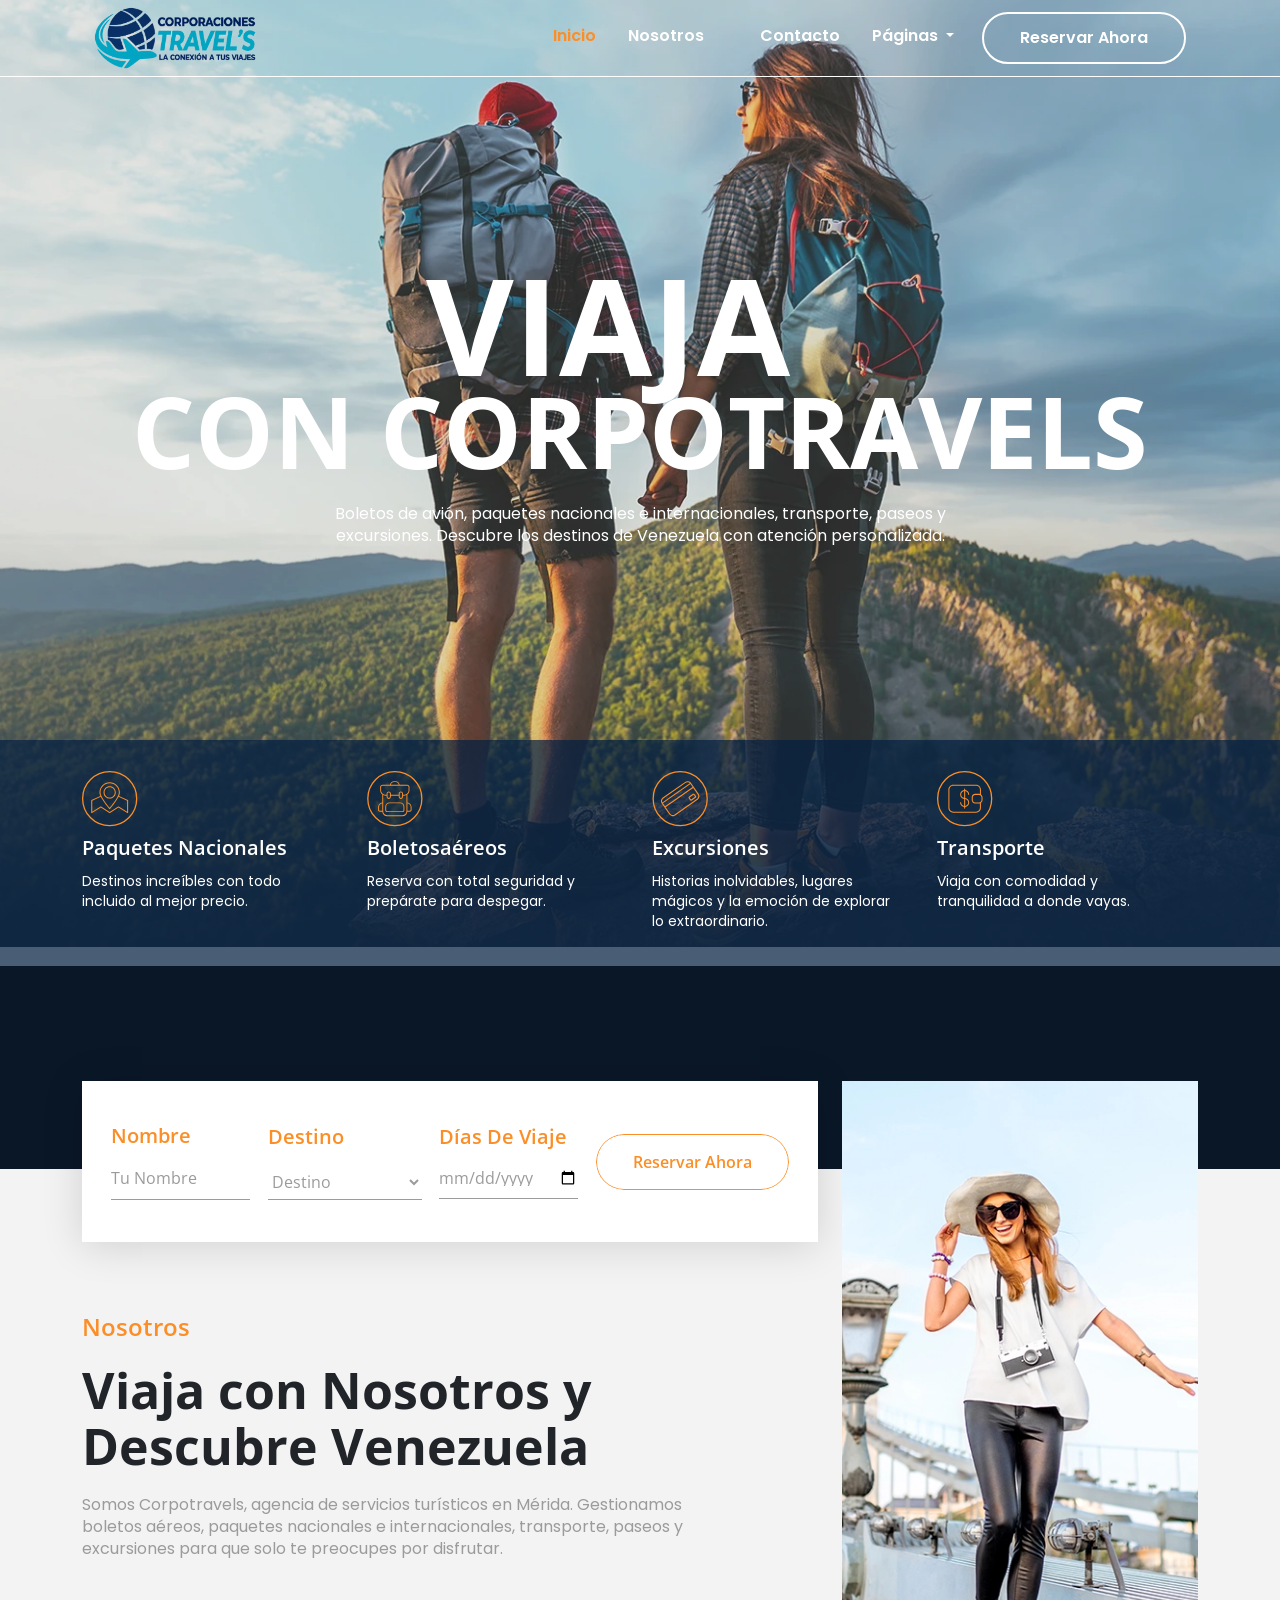
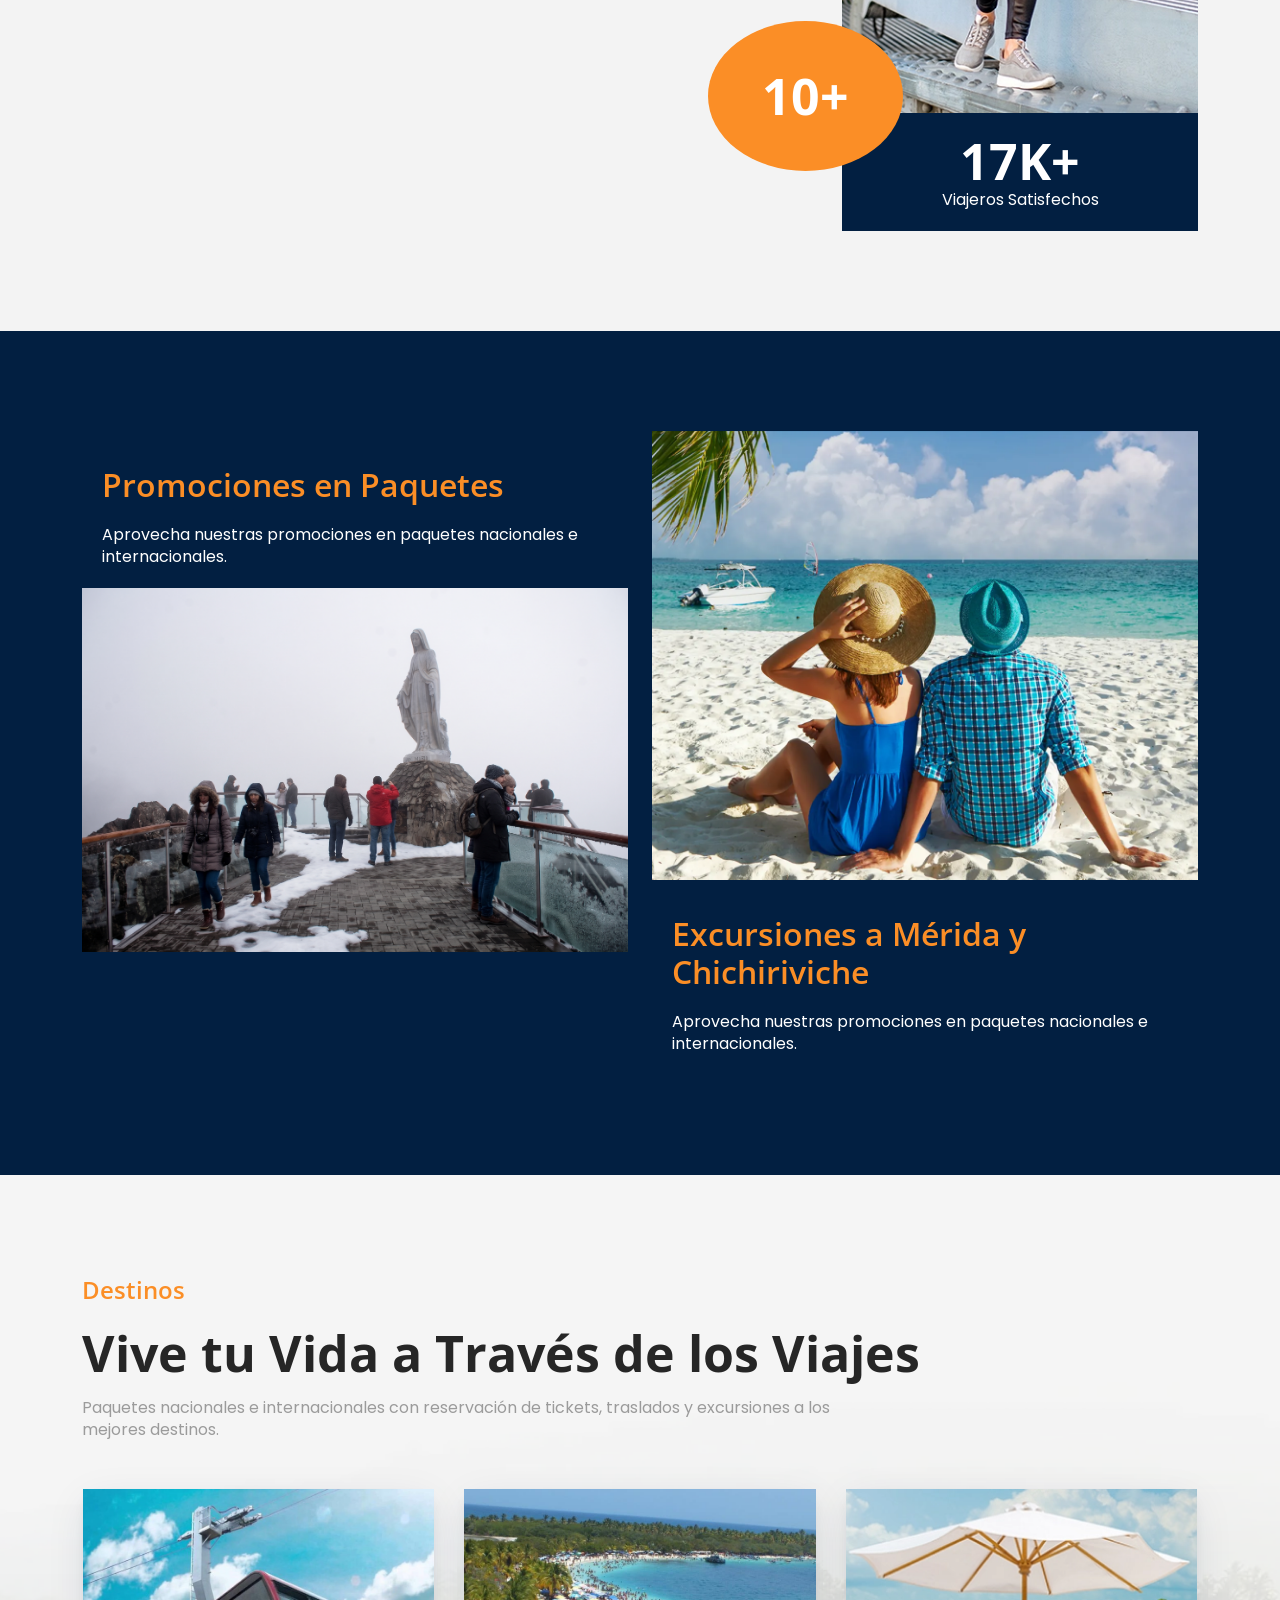
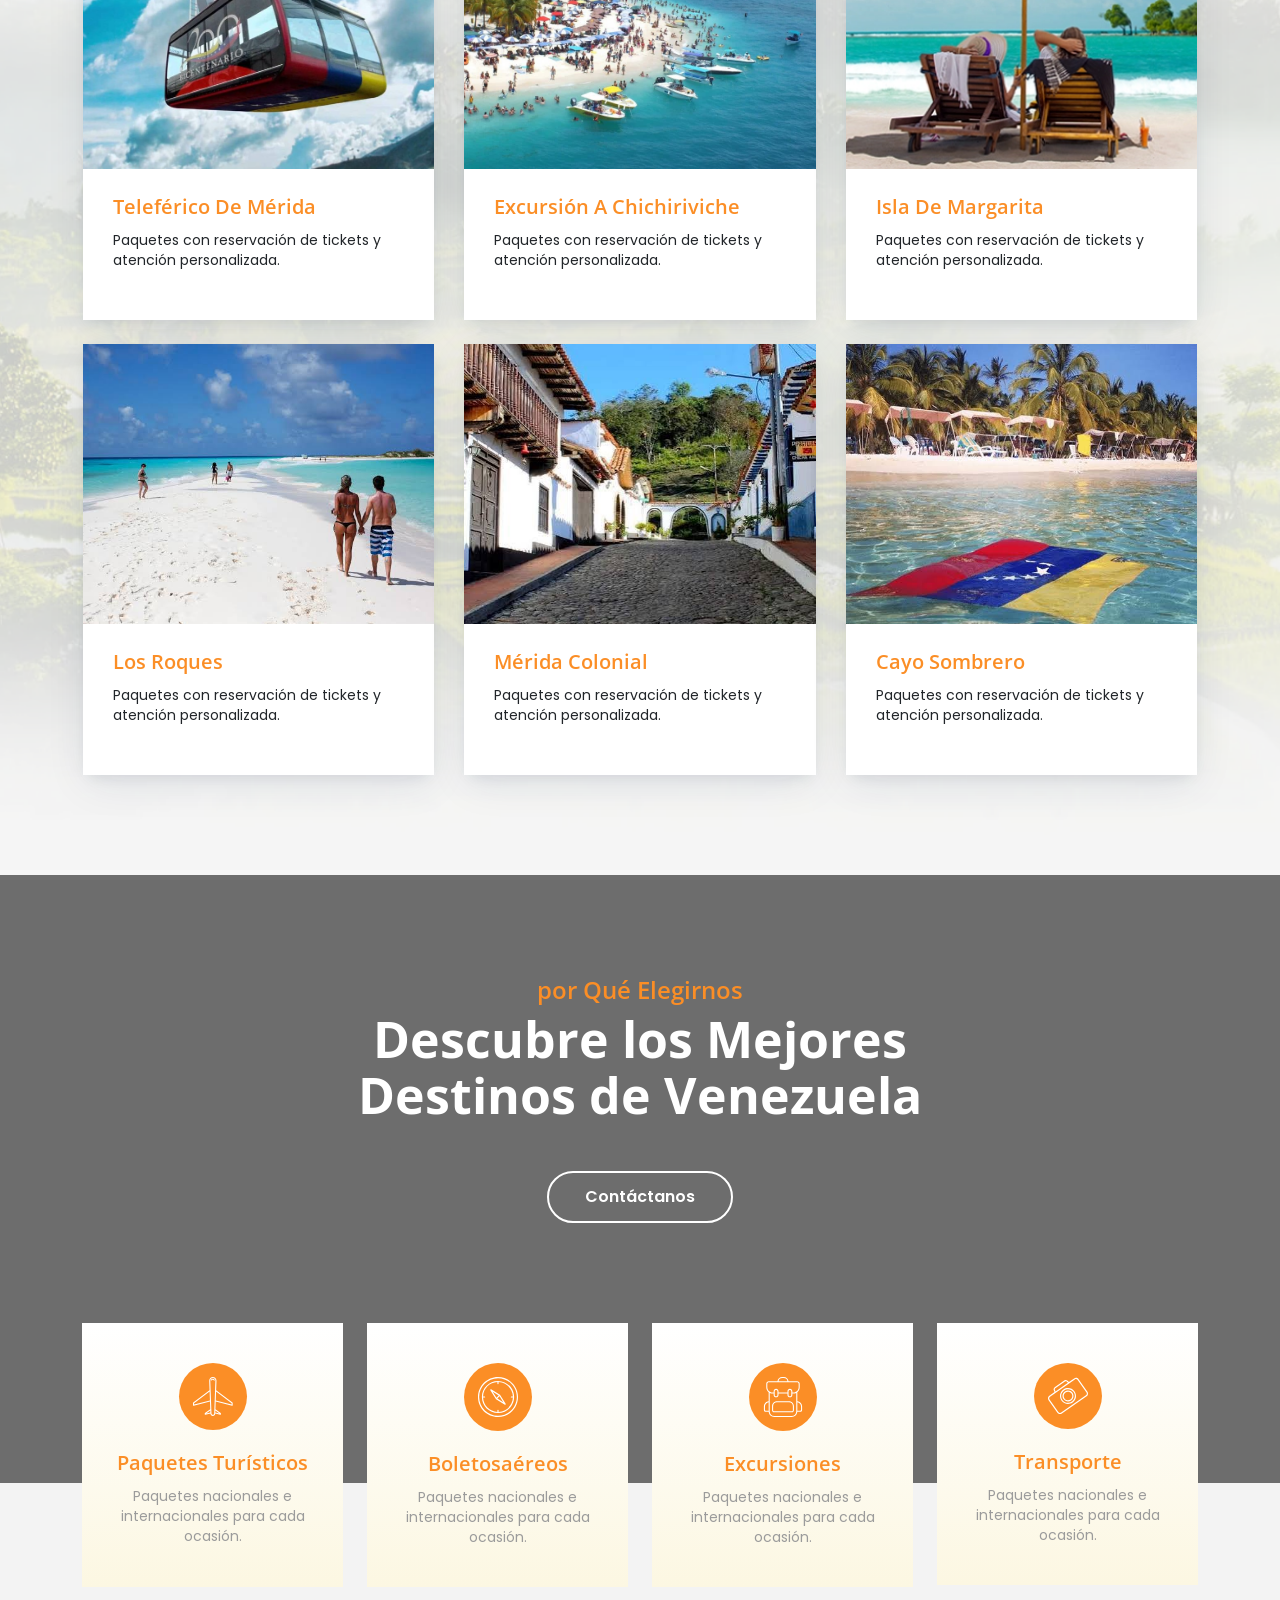
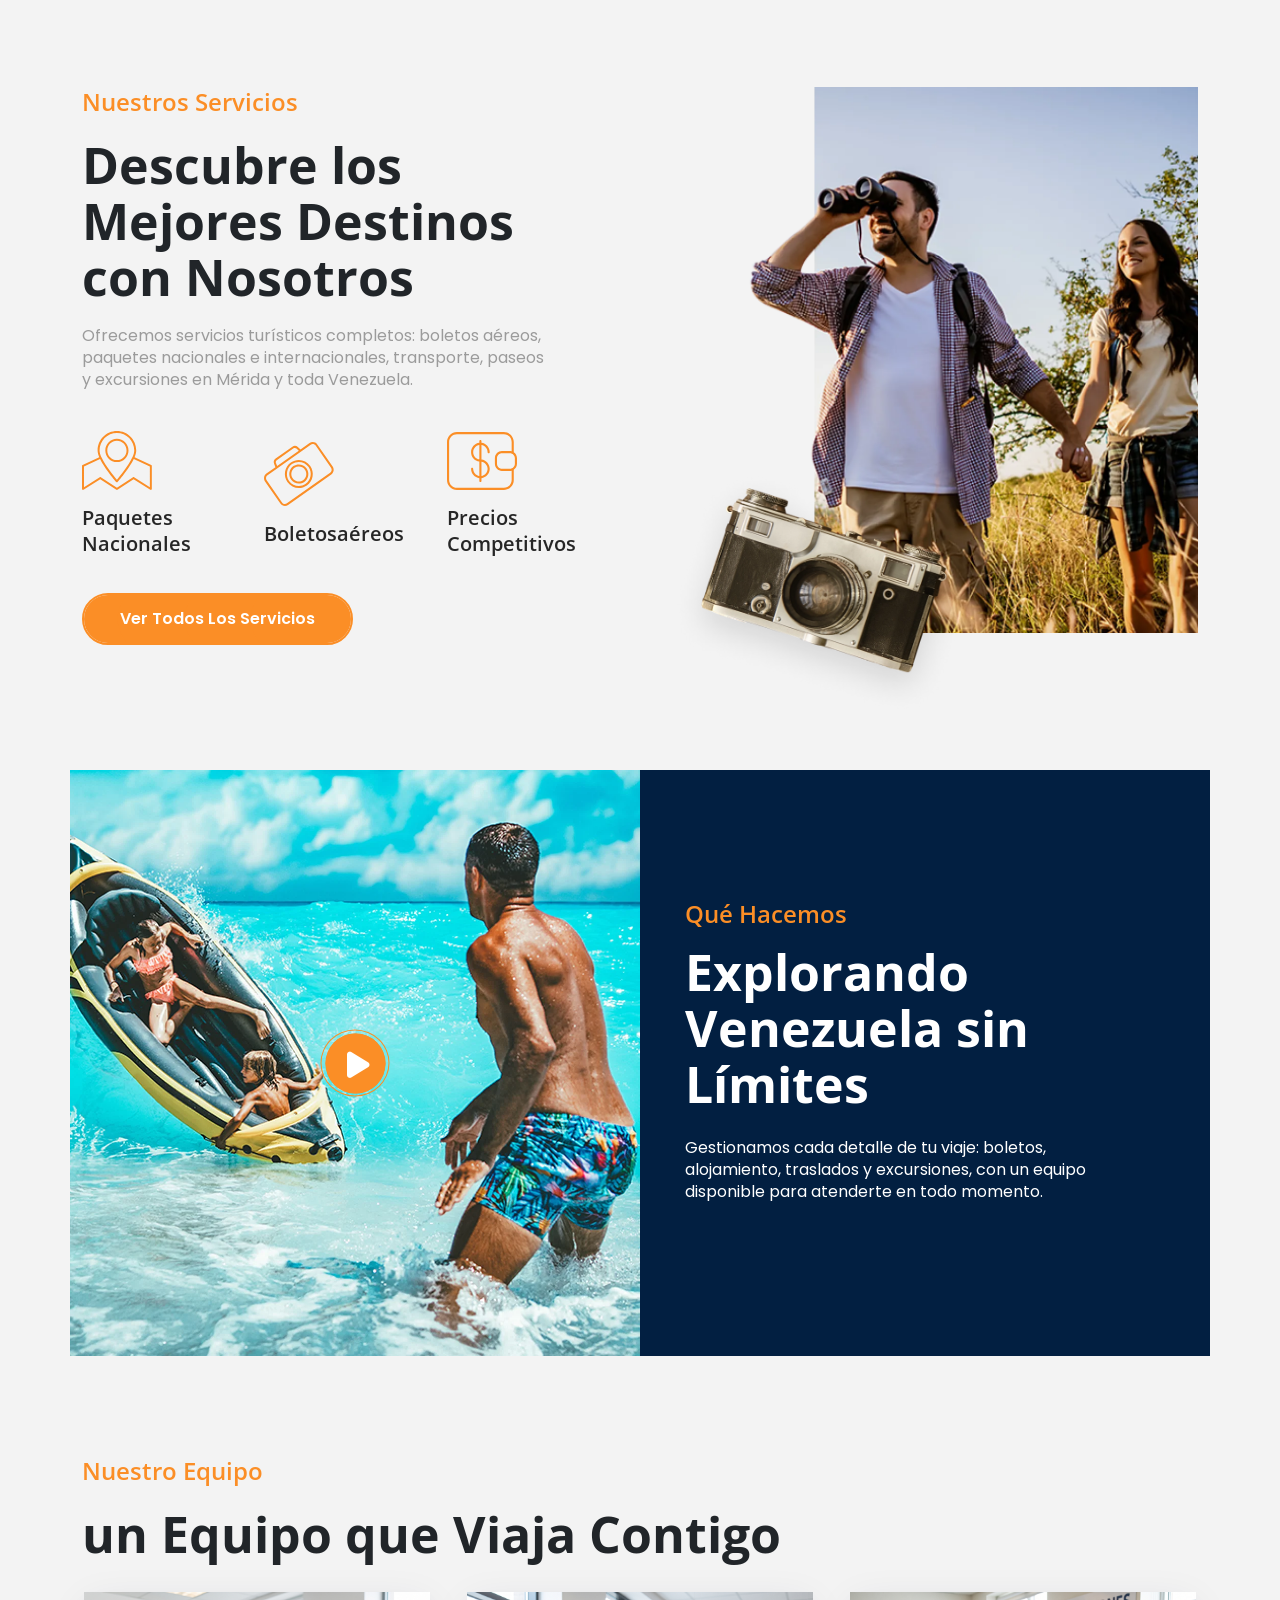
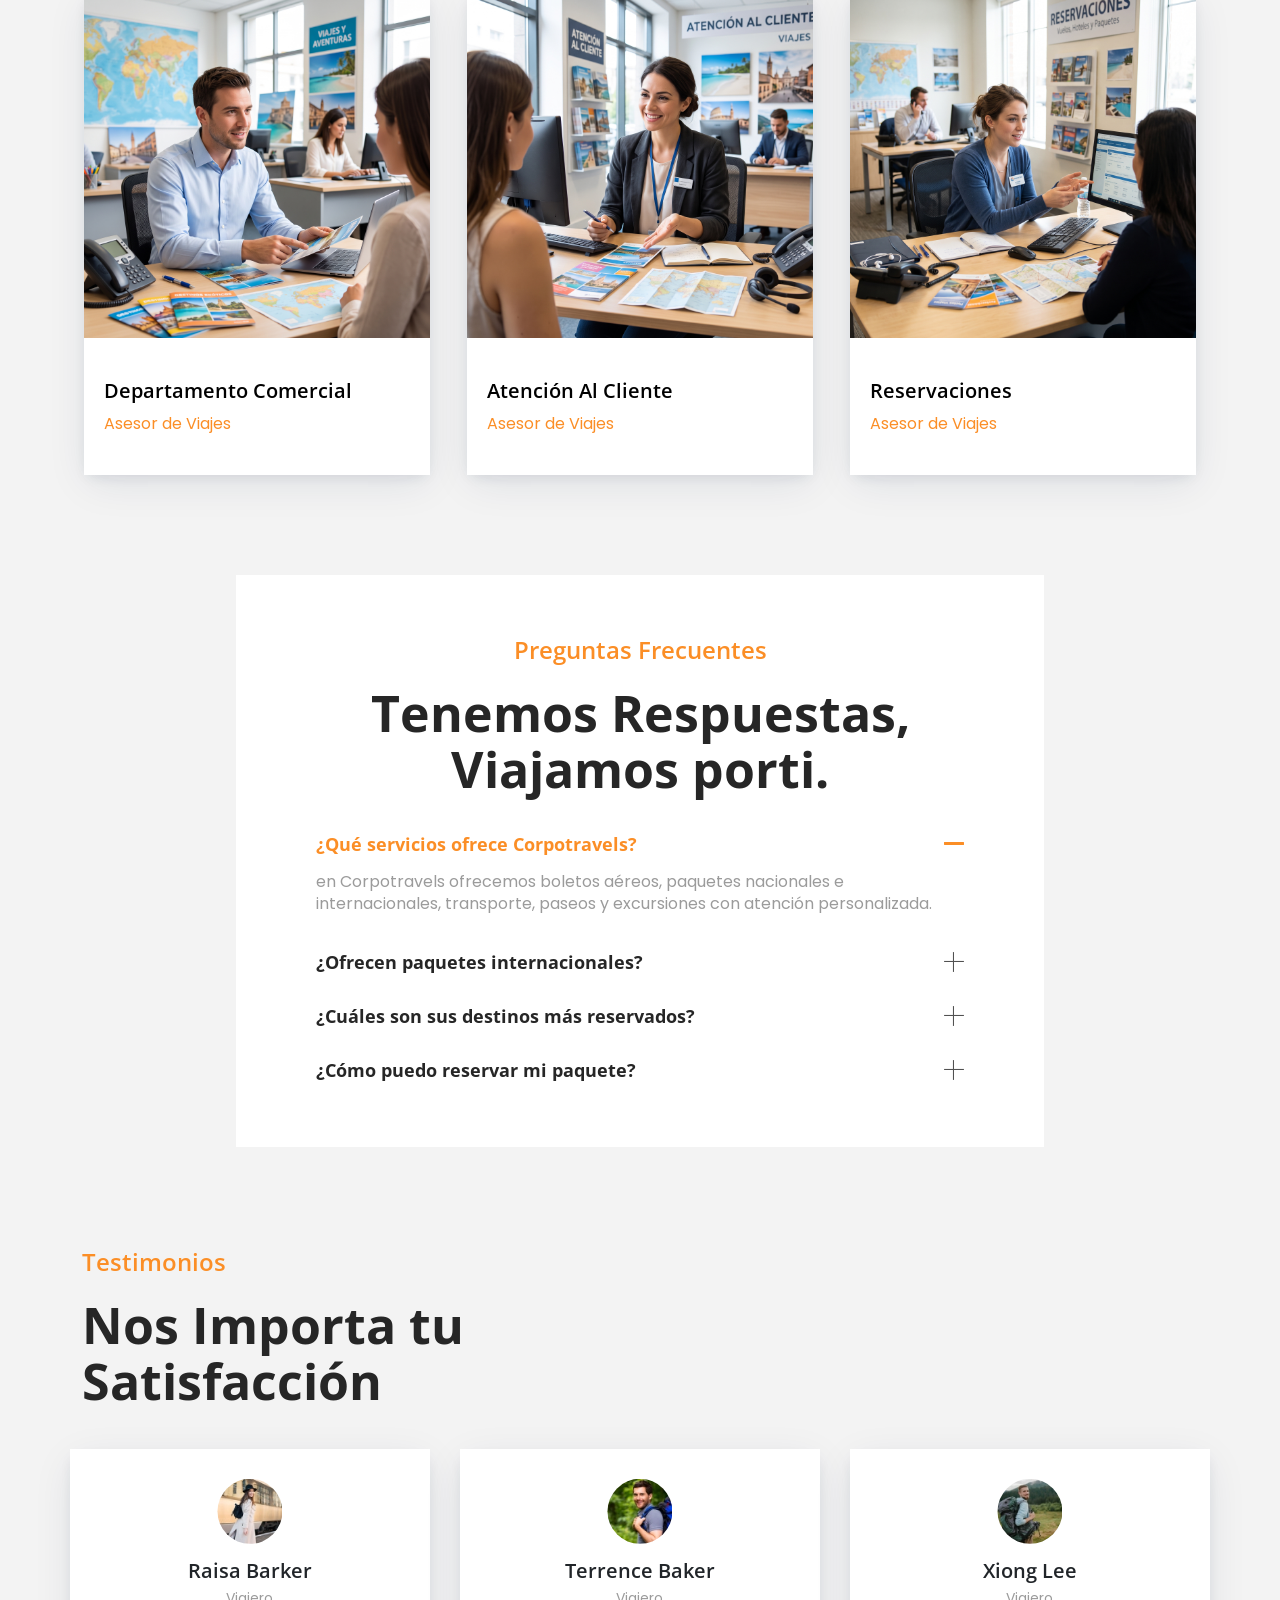
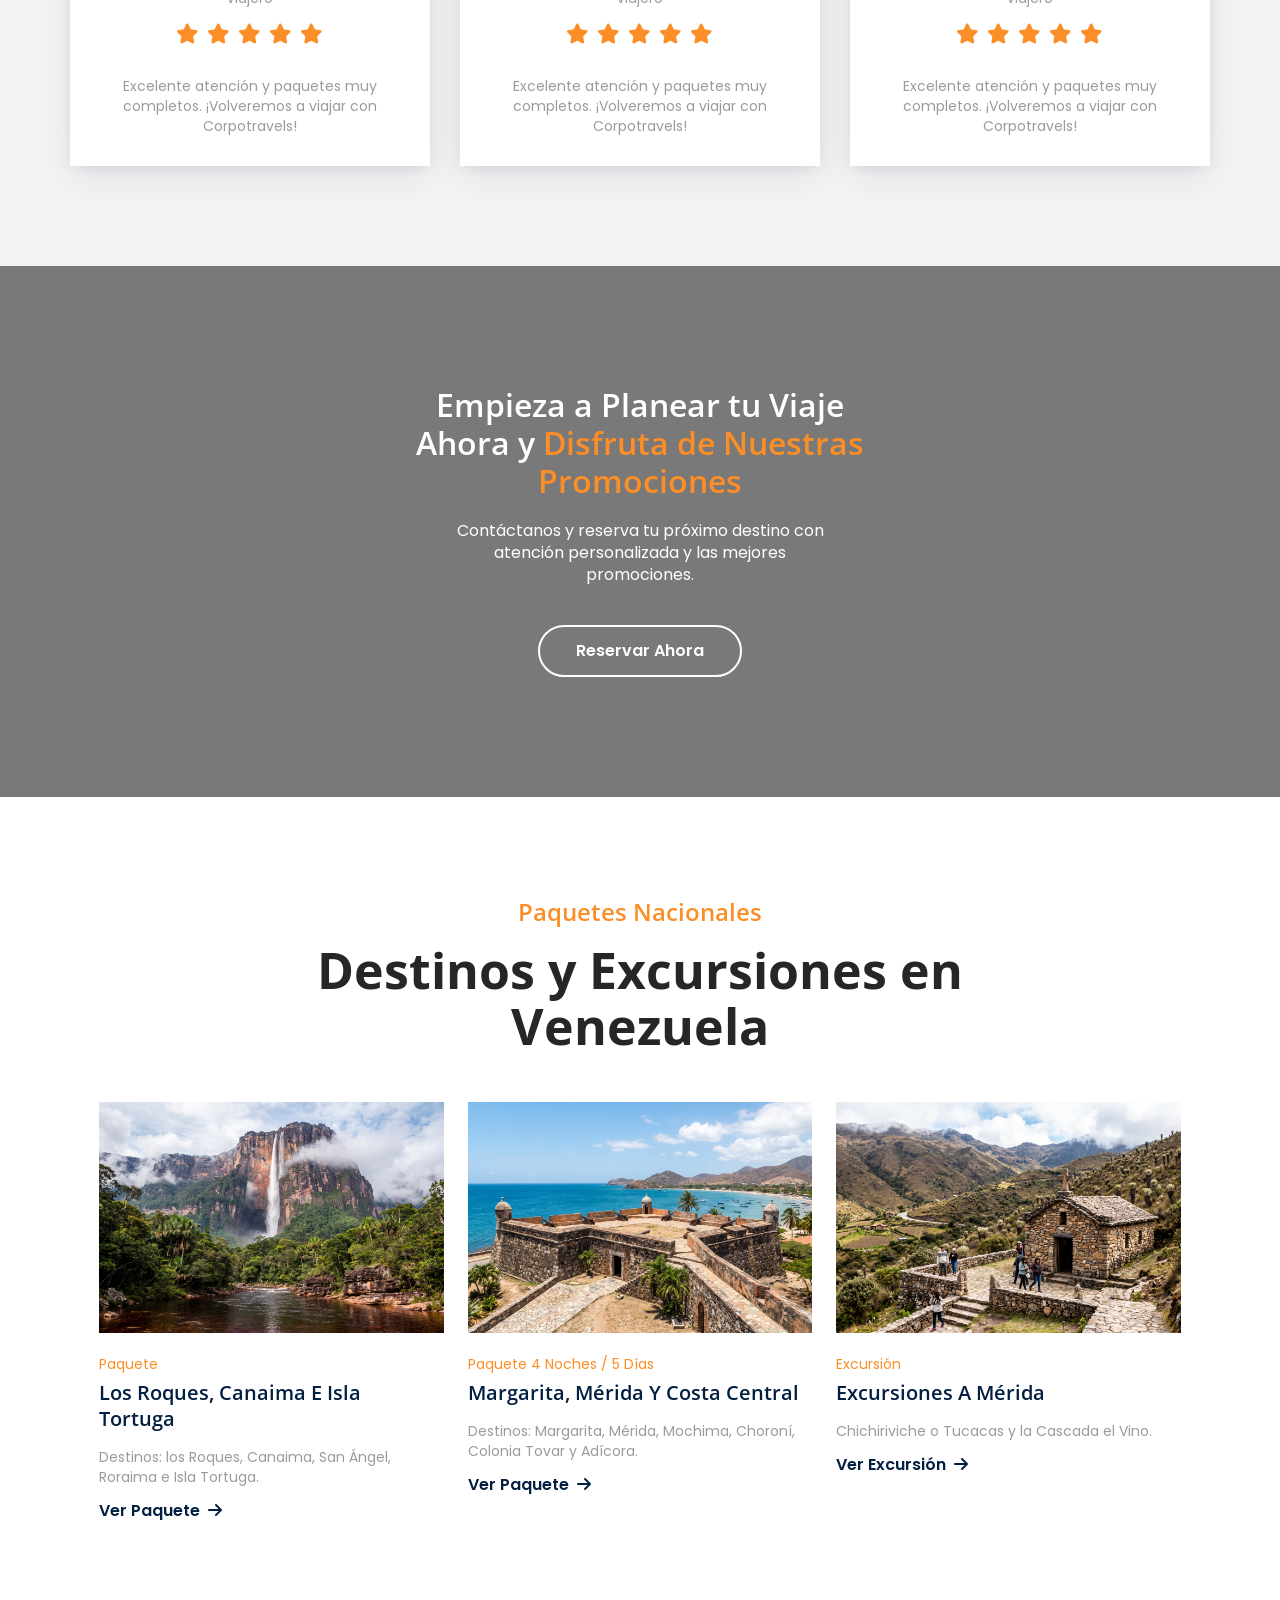
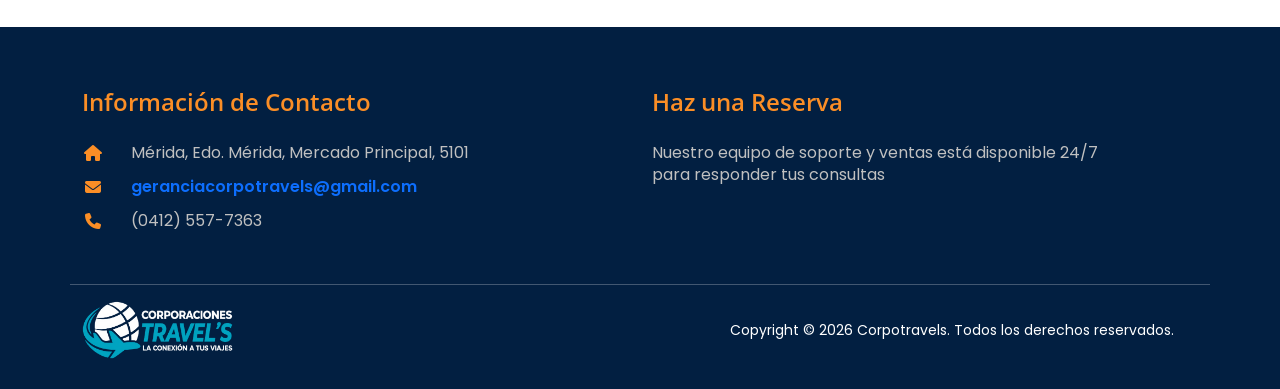
==== index.html @ f2e62f83 "Normalizar mayusculas en cajas de texto" ====
<!DOCTYPE html>
<html lang="es">

<head>
    <meta charset="UTF-8">
    <meta http-equiv="X-UA-Compatible" content="IE=edge">
    <meta name="viewport" content="width=device-width, initial-scale=1.0">
    <title>Corpotravels | Viajes Corporativos</title>
    <link rel="shortcut icon" href="assets/images/fav-icon.webp?v=202610281844" type="image/x-icon">

    <!-- Framework Css -->
    <link rel="stylesheet" href="assets/css/bootstrap-lib/bootstrap.min.css">
    <!-- Font Awesome / Icon Fonts -->
    <link rel="stylesheet" href="assets/font-awesome-lib/icon/font-awesome.min.css">
    <!-- Style Theme -->
    <link rel="stylesheet" href="assets/css/style.css?v=202610281058">
    <!-- Responsive Theme -->
    <link rel="stylesheet" href="assets/css/responsive.css?v=202610281058">
    <!-- slider -->
    <link rel="stylesheet" href="assets/css/slick.min.css">
    <!-- AOS Animation  -->
    <link rel="stylesheet" href="assets/css/aos.css">

</head>

<body><!-- site-wrapper -->
    <div class="site-wrapper">
        <!-- header slider start -->
        <div class="header-slider">
            <div class="slide active">
                <img src="assets/images/index/header-slider1.webp?v=202610281844" alt="slider-img">
            </div>
            <div class="slide">
                <img src="assets/images/index/header-slider2.webp?v=202610281844" alt="slider-img">
            </div>
            <div class="slide">
                <img src="assets/images/index/header-slider3.webp?v=202610281844" alt="slider-img">
            </div>
        </div>
        <!-- header slider end -->
        <div class="overlay">
            <div class="header-content">
                <!-- ====== 1.1 Header section ====== -->
                <header>
                    <nav class="navbar container navbar-expand-lg">
                        <div class="container-fluid">
                            <!-- logo -->
                            <a class="navbar-brand position-relative p-0" href="index.html"><img
                                    src="assets/images/logo.png?v=202610281844" alt="logo">
                            </a>
                            <button class="navbar-toggler" id="sidebarEvent" type="button">
                                <i class="fa-solid fa-bars"></i>
                            </button>
                            <div class="collapse navbar-collapse">
                                <!-- menu -->
                                <ul
                                    class="navbar-nav position-relative ms-auto mx-4 mb-2 mb-lg-0 d-flex gap-4 justify-content-center align-items-center">
                                    <li class="nav-item">
                                        <a class="nav-link active" aria-current="page" href="index.html">Inicio</a>
                                    </li>
                                    <li class="nav-item position-relative">
                                        <a class="nav-link" href="about.html">Nosotros</a>
                                    </li>
                                    <li class="nav-item">
                                    </li>
                                    <li class="nav-item">
                                        <a class="nav-link" href="contact.html">Contacto</a>
                                    </li>
                                    <li class="nav-item dropdown">
                                        <a class="nav-link dropdown-toggle" href="#" data-bs-toggle="dropdown">
                                            Páginas
                                        </a>
                                        <ul class="dropdown-menu fade-up">
                                            <li><a class="dropdown-item" href="services.html"> Servicios</a></li>
                                            <li><a class="dropdown-item" href="destinations.html"> Destinos </a>
                                            </li>
                                            <li><a class="dropdown-item" href="testimonials.html"> Testimonios </a>
                                            <li><a class="dropdown-item" href="faq.html"> Preguntas Frecuentes </a>
                                            <li><a class="dropdown-item" href="team.html"> Equipo </a></li>
                                            <li><a class="dropdown-item" href="comingsoon.html"> Próximamente </a></li>
                                            <li><a class="dropdown-item" href="404.html"> 404 </a></li>
                                        </ul>
                                    </li>
                                </ul>
                                <!-- header button start-->
                                <div class="globalBtn">
                                    <ul>
                                        <li>
                                            <a href="#about-form">Reservar Ahora
                                                <span></span><span></span><span></span><span></span>
                                            </a>
                                        </li>
                                    </ul>
                                </div>
                                <!-- header button end -->
                            </div>
                        </div>
                    </nav>
                    <hr>
                    <!-- sidebar -->
                    <aside>
                        <div class="sidebar">
                            <div class="d-flex justify-content-between align-items-center">
                                <!-- sidebar logo -->
                                <a href="index.html"><img src="assets/images/sidebarLogo.png?v=202610281844" alt="logo"></a>
                                <button type="button" id="closeBtn" class="btn-close"></button>
                            </div>
                            <!-- side menu -->
                            <ul class="nav-links text-lg-start">
                                <li><a href="index.html" class="active"> Inicio</a></li>
                                <li><a href="about.html">Nosotros</a></li>
                                <li><a href="contact.html">Contacto </a></li>
                            </ul>
                            <div class="more">
                                <a href="#">Páginas</a>
                                <a class="btn btn-outline-primary" data-bs-toggle="collapse" href="#collapseExample"
                                    role="button" aria-expanded="false" aria-controls="collapseExample">
                                    <i class="fa-solid fa-plus"></i>
                                </a>
                            </div>
                            <div class="collapse mt-2" id="collapseExample">
                                <div class="card card-body">
                                    <a href="services.html">Servicios</a>
                                    <a href="destinations.html">Destinos</a>
                                    <a href="testimonials.html">Testimonios</a>
                                    <a href="faq.html">Preguntas Frecuentes</a>
                                    <a href="team.html">Equipo</a>
                                    <a href="404.html">404</a>
                                    <a href="comingsoon.html">Próximamente</a>
                                </div>
                            </div>
                        </div>
                    </aside>
                </header>
                <!-- ====== End 1.1 Header section ====== -->

                <!-- ====== 1.2 hero section ====== -->
                <section id="hero">
                    <div class="container">
                        <div class="row justify-content-center">
                            <div class="col-lg-11 col-md-12 text-center" data-aos="fade">
                                <div>
                                    <h1>VIAJA </h1>
                                    <h1>CON CORPOTRAVELS</h1>
                                    <p>Boletos de avión, paquetes nacionales e internacionales, transporte, paseos y excursiones. Descubre los destinos de Venezuela con atención personalizada.</p>
                                </div>
                            </div>
                        </div>
                    </div>
                </section>
                <!-- ====== End 1.2 hero section ====== -->
            </div>
        </div>

        <!-- ====== 1.3 features section ====== -->
        <section id="features">
            <div class="container card-text">
                <div class="row">
                    <div class="col-md-3" data-aos="fade-up" data-aos-delay="100">
                        <div>
                            <figure><img src="assets/images/icon/feature-1.svg?v=202610281844" alt="featureIcon"></figure>
                            <h6>Paquetes Nacionales </h6>
                            <p>Destinos increíbles con todo incluido al mejor precio.</p>
                        </div>
                    </div>
                    <div class="col-md-3" data-aos="fade-up" data-aos-delay="500">
                        <div>
                            <figure><img src="assets/images/icon/feature-2.svg?v=202610281844" alt="featureIcon"></figure>
                            <h6>Boletosaéreos </h6>
                            <p>Reserva con total seguridad y prepárate para despegar.</p>
                        </div>
                    </div>
                    <div class="col-md-3" data-aos="fade-up" data-aos-delay="900">
                        <div>
                            <figure><img src="assets/images/icon/feature-3.svg?v=202610281844" alt="featureIcon"></figure>
                            <h6>Excursiones</h6>
                            <p>Historias inolvidables, lugares mágicos y la emoción de explorar lo extraordinario.</p>
                        </div>
                    </div>
                    <div class="col-md-3" data-aos="fade-up" data-aos-delay="1300">
                        <div>
                            <figure><img src="assets/images/icon/feature-4.svg?v=202610281844" alt="featureIcon"></figure>
                            <h6>Transporte</h6>
                            <p>Viaja con comodidad y tranquilidad a donde vayas.</p>
                        </div>
                    </div>
                </div>
            </div>
        </section>
        <!-- ====== End 1.3 features section ====== -->

        <!-- ====== 1.4 about section ====== -->
        <section id="about">
            <div class="blueBg">
            </div>
            <div class="container">
                <div class="row">
                    <div class="col-lg-8 col-md-9">
                        <form id="about-form"
                            class="d-flex gap-lg-2 gap-md-1 gap-sm-4 gap-3 justify-content-evenly align-items-md-center"
                            data-aos="fade-down">
                            <div id="about-message"></div>
                            <div>
                                <h6>Nombre</h6>
                                <input type="text" name="name" placeholder="Tu Nombre" required>
                            </div>
                            <div>
                                <h6>Destino</h6>
                                <select name="country" id="destination" required>
                                    <option value="destination" selected disabled>Destino</option>
                                    <option value="merida">Mérida</option>
                                    <option value="chichiriviche">Chichiriviche</option>
                                    <option value="margarita">Isla de Margarita</option>
                                </select>
                            </div>
                            <div>
                                <h6>Días de Viaje</h6>
                                <input type="date" name="date" required>
                            </div>
                            <div class="globalBtn">
                                <ul>
                                    <li>
                                        <button type="submit">Reservar Ahora
                                            <span></span><span></span><span></span><span></span>
                                        </button>
                                    </li>
                                </ul>
                            </div>
                        </form>
                        <div class="col-lg-10 col-md-9" data-aos="fade-up">
                            <div>
                                <h4>Nosotros</h4>
                                <h2>Viaja con Nosotros y Descubre Venezuela</h2>
                                <p>Somos Corpotravels, agencia de servicios turísticos en Mérida. Gestionamos boletos aéreos, paquetes nacionales e internacionales, transporte, paseos y excursiones para que solo te preocupes por disfrutar.</p>
                            </div>
                        </div>
                    </div>
                    <div class="col-lg-4 col-sm-9 col-12 about-Image">
                        <div class="aboutImg position-relative" data-aos="fade-up">
                            <figure><img src="assets/images/index/about-img.webp?v=202610281844" alt="about-sec"></figure>
                            <div class="customer d-flex flex-column justify-content-between align-items-center">
                                <div class="d-flex">
                                    <h2 class="count">25 </h2>
                                    <h2>K+</h2>
                                </div>
                                <p>Viajeros Satisfechos</p>
                            </div>
                            <div class="experience d-flex flex-column justify-content-between align-items-center"
                                data-aos="fade-up">
                                <div class="d-flex">
                                    <h2 class="count">15</h2>
                                    <h2>+</h2>
                                </div>
                                <paños de Experiencia</p>
                            </div>
                        </div>
                    </div>
                </div>
            </div>
        </section>
        <!-- ====== End 1.4 about section ====== -->

        <!-- ====== 1.5 special offer section ====== -->
        <section id="special">
            <div class="container">
                <div class="row justify-content-center">
                    <div class=" col-md-6" data-aos="fade-down">
                        <h3>Promociones en Paquetes</h3>
                        <p>Aprovecha nuestras promociones en paquetes nacionales e internacionales.</p>
                        <div class="offer">
                            <img src="assets/images/index/special-img2.webp?v=202610281844" alt="discount">
                            <div class="overlaytwo">
                                <div class="overlay_text">
                                    <div class="globalBtn">
                                        <ul>
                                            <li>
                                                <a href="#about-form">Reservar Ahora
                                                    <span></span><span></span><span></span><span></span>
                                                </a>
                                            </li>
                                        </ul>
                                    </div>
                                </div>
                            </div>
                        </div>
                    </div>
                    <div class="col-md-6 mt-md-0 mt-4" data-aos="fade-up">
                        <div class="offer">
                            <img src="assets/images/index/special-img1.webp?v=202610281844" alt="discount">
                            <div class="overlaytwo">
                                <div class="overlay_text">
                                    <div class="globalBtn">
                                        <ul>
                                            <li>
                                                <a href="#about-form">Reservar Ahora
                                                    <span></span><span></span><span></span><span></span>
                                                </a>
                                            </li>
                                        </ul>
                                    </div>
                                </div>
                            </div>
                        </div>
                        <h3>Excursiones a Mérida y Chichiriviche</h3>
                        <p>Aprovecha nuestras promociones en paquetes nacionales e internacionales.</p>
                    </div>
                </div>
            </div>
        </section>
        <!-- ====== End 1.5 special offer section ====== -->

        <!-- ====== 1.6 tours section ====== -->
        <section id="tour">
            <div class="container">
                <div data-aos="fade" data-aos-duration="2000">
                    <h4>Destinos</h4>
                    <h2>Vive tu Vida a Través de los Viajes</h2>
                    <div class="d-flex flex-md-row flex-column gap-3 justify-content-between align-items-center mt-3">
                        <div class="tourPara">
                            <p>Paquetes nacionales e internacionales con reservación de tickets, traslados y excursiones a los mejores destinos.</p>
                        </div>
                    </div>
                </div>
                <div class="tourCards card-text mt-5">
                    <div class="row gap-4 ">
                        <div class="col-md-4 col-sm-5 col-11" data-aos="fade-up" data-aos-delay="100">
                            <div>
                                <figure><img src="assets/images/tour/tour-1-20261028184846.webp?v=20261028190000" alt="tour-img"></figure>
                                <h6>Teleférico de Mérida</h6>
                                <p>Paquetes con reservación de tickets y atención personalizada.</p>
                            </div>
                        </div>
                        <div class="col-md-4 col-sm-5 col-11" data-aos="fade-up" data-aos-delay="500">
                            <div>
                                <figure><img src="assets/images/tour/tour-2-20261028191420.webp?v=20261028191500" alt="tour-img"></figure>
                                <h6>Excursión a Chichiriviche</h6>
                                <p>Paquetes con reservación de tickets y atención personalizada.</p>
                            </div>
                        </div>
                        <div class="col-md-4 col-sm-5 col-11" data-aos="fade-up" data-aos-delay="900">
                            <div>
                                <figure><img src="assets/images/tour/tour-3-20261028185230.webp?v=20261028185230" alt="tour-img"></figure>
                                <h6>Isla de Margarita</h6>
                                <p>Paquetes con reservación de tickets y atención personalizada.</p>
                            </div>
                        </div>
                        <div class="col-md-4 col-sm-5 col-11" data-aos="fade-up" data-aos-delay="100">
                            <div>
                                <figure><img src="assets/images/tour/tour-4-20261028185100.webp?v=20261028185100" alt="tour-img"></figure>
                                <h6>los Roques</h6>
                                <p>Paquetes con reservación de tickets y atención personalizada.</p>
                            </div>
                        </div>
                        <div class="col-md-4 col-sm-5 col-11" data-aos="fade-up" data-aos-delay="500">
                            <div>
                                <figure><img src="assets/images/tour/tour-5-20261028185130.webp?v=20261028185130" alt="tour-img"></figure>
                                <h6>Mérida Colonial</h6>
                                <p>Paquetes con reservación de tickets y atención personalizada.</p>
                            </div>
                        </div>
                        <div class="col-md-4 col-sm-5 col-11" data-aos="fade-up" data-aos-delay="900">
                            <div>
                                <figure><img src="assets/images/tour/tour-6-20261028185158.webp?v=20261028185158" alt="tour-img"></figure>
                                <h6>Cayo Sombrero</h6>
                                <p>Paquetes con reservación de tickets y atención personalizada.</p>
                            </div>
                        </div>
                    </div>
                </div>
            </div>
        </section>
        <!-- ====== End 1.6 tours section ====== -->

        <!-- ====== 1.7 why choose us section ====== -->
        <section id="choose">
            <div class="chooseBg">
                <div class="position-relative z-2" data-aos="fade" data-aos-duration="2000">
                    <h4>por Qué Elegirnos</h4>
                    <h2>Descubre los Mejores
                        Destinos de Venezuela</h2>
                    <div class="globalBtn mt-lg-5 mt-md-5">
                        <ul>
                            <li>
                                <a href="#about-form">Contáctanos
                                    <span></span><span></span><span></span><span></span>
                                </a>
                            </li>
                        </ul>
                    </div>
                </div>
            </div>
            <div class="chooseCrads position-relative z-2">
                <div class="container">
                    <div class="row gap-md-0 gap-4 justify-content-center card-text">
                        <div class="col-lg-3 col-md-4" data-aos="fade-up" data-aos-delay="100">
                            <div>
                                <figure><img src="assets/images/icon/choose-1.svg?v=202610281844" alt="chooseIcon"></figure>
                                <h6>Paquetes Turísticos</h6>
                                <p>Paquetes nacionales e internacionales para cada ocasión.</p>
                            </div>
                        </div>
                        <div class="col-lg-3 col-md-4" data-aos="fade-up" data-aos-delay="500">
                            <div>
                                <figure><img src="assets/images/icon/choose-2.svg?v=202610281844" alt="chooseIcon"></figure>
                                <h6>Boletosaéreos</h6>
                                <p>Paquetes nacionales e internacionales para cada ocasión.</p>
                            </div>
                        </div>
                        <div class="col-lg-3 col-md-4" data-aos="fade-up" data-aos-delay="900">
                            <div>
                                <figure><img src="assets/images/icon/choose-3.svg?v=202610281844" alt="chooseIcon"></figure>
                                <h6>Excursiones</h6>
                                <p>Paquetes nacionales e internacionales para cada ocasión.</p>
                            </div>
                        </div>
                        <div class="col-lg-3 col-md-4 d-lg-block d-none" data-aos="fade-up" data-aos-delay="1300">
                            <div>
                                <figure><img src="assets/images/icon/choose-4.svg?v=202610281844" alt="chooseIcon"></figure>
                                <h6>Transporte</h6>
                                <p>Paquetes nacionales e internacionales para cada ocasión.</p>
                            </div>
                        </div>
                    </div>
                </div>
            </div>
        </section>
        <!-- ====== End 1.7 why choose us section ====== -->

        <!-- ====== 1.8 services section ====== -->
        <section id="services">
            <div class="container">
                <div class="row">
                    <div class="col-md-7">
                        <div data-aos="fade" data-aos-duration="2000">
                            <h4>Nuestros Servicios</h4>
                            <h2>Descubre los Mejores Destinos con Nosotros</h2>
                            <p>Ofrecemos servicios turísticos completos: boletos aéreos, paquetes nacionales e internacionales, transporte, paseos y excursiones en Mérida y toda Venezuela.</p>
                            <div class="row align-items-center gap-lg-3 gap-md-4 text-lg-start text-center">
                                <div class="col-md-3">
                                    <div>
                                        <figure><img src="assets/images/icon/services-1.svg?v=202610281844" alt="servicesIcon">
                                        </figure>
                                        <h6>Paquetes Nacionales</h6>
                                    </div>
                                </div>
                                <div class="col-md-3">
                                    <div>
                                        <figure><img src="assets/images/icon/services-3.svg?v=202610281844" alt="servicesIcon">
                                        </figure>
                                        <h6>Boletosaéreos</h6>
                                    </div>
                                </div>
                                <div class="col-md-3">
                                    <div>
                                        <figure><img src="assets/images/icon/services-2.svg?v=202610281844" alt="servicesIcon">
                                        </figure>
                                        <h6>Precios Competitivos</h6>
                                    </div>
                                </div>
                            </div>
                            <div
                                class="globalBtnActive d-flex justify-content-md-start justify-content-center mt-lg-3 mt-md-3 mt-4">
                                <ul>
                                    <li>
                                        <a href="services.html">Ver Todos los Servicios
                                            <span></span><span></span><span></span><span></span>
                                        </a>
                                    </li>
                                </ul>
                            </div>
                        </div>
                    </div>
                    <div class="col-md-5 mt-md-0 mt-5" data-aos="fade-up" data-aos-easing="ease-in-out-quad">
                        <div>
                            <figure><img src="assets/images/index/services-img1.webp?v=202610281844" alt="service-img"></figure>
                            <figure><img src="assets/images/index/services-img2.webp?v=202610281844" alt="ser-Camera"></figure>
                        </div>
                    </div>
                </div>
            </div>
        </section>
        <!-- ====== End 1.8 services section ====== -->

        <!-- ====== 1.9 what we do section ====== -->
        <section id="weDo">
            <div class="container">
                <div class="row">
                    <div class="col-md-6 d-flex justify-content-center">
                        <div class="weDo-video">
                            <div>
                                <a class="video-play-button" href="#">
                                    <span class="fa-solid fa-play"></span>
                                </a>
                            </div>
                            <figure><img src="assets/images/index/wedo-img.webp?v=202610281844" alt="weDo"></figure>
                        </div>
                    </div>
                    <div class="col-md-6 d-flex justify-content-center align-content-center">
                        <div class="weDo-content d-flex flex-column justify-content-center align-items-start">
                            <div data-aos="fade" data-aos-duration="2000">
                                <h4>Qué Hacemos</h4>
                                <h2>Explorando Venezuela sin Límites</h2>
                                <p>Gestionamos cada detalle de tu viaje: boletos, alojamiento, traslados y excursiones, con un equipo disponible para atenderte en todo momento.</p>
                            </div>
                        </div>
                    </div>
                </div>
            </div>
        </section>
        <!-- ====== End 1.9 what we do section ====== -->

        <!-- ====== 1.10 our team section ====== -->
        <section id="team">
            <div class="container">
                <div data-aos="fade" data-aos-duration="2000">
                    <h4>Nuestro Equipo</h4>
                    <h2>un Equipo que Viaja Contigo</h2>
                </div>
                <div class="row justify-content-md-between justify-content-center gap-md-0 gap-4">
                    <div class=" col-md-4 col-sm-8 col-10" data-aos="fade-up" data-aos-delay="100">
                        <div class="teamCard">
                            <img src="assets/images/index/team-img1-20261030000000.webp?v=20261030000000" alt="teamimg">
                            <div class="overlaythree">
                                <div class="overlay_text">
                                    <div class="d-flex justify-content-center gap-2">
                                        <a href="#"><i class="fa-brands fa-facebook-f"></i></a>
                                        <a href="#"><i class="fa-brands fa-twitter"></i></a>
                                        <a href="#"><i class="fa-brands fa-pinterest-p"></i></a>
                                    </div>
                                </div>
                            </div>
                        </div>
                        <div>
                            <h6>Departamento Comercial</h6>
                            <p>Asesor de Viajes</p>
                        </div>
                    </div>
                    <div class="col-md-4 col-sm-8 col-10" data-aos="fade-up" data-aos-delay="500">
                        <div class="teamCard">
                            <img src="assets/images/index/team-img2-20261030000010.webp?v=20261030000010" alt="teamimg">
                            <div class="overlaythree">
                                <div class="overlay_text">
                                    <div class="d-flex justify-content-center gap-2">
                                        <a href="#"><i class="fa-brands fa-facebook-f"></i></a>
                                        <a href="#"><i class="fa-brands fa-twitter"></i></a>
                                        <a href="#"><i class="fa-brands fa-pinterest-p"></i></a>
                                    </div>
                                </div>
                            </div>
                        </div>
                        <div>
                            <h6>Atención al Cliente</h6>
                            <p>Asesor de Viajes</p>
                        </div>
                    </div>
                    <div class="col-md-4 col-sm-8 col-10" data-aos="fade-up" data-aos-delay="900">
                        <div class="teamCard">
                            <img src="assets/images/index/team-img3-20261030000050.webp?v=20261030000050" alt="teamimg">
                            <div class="overlaythree">
                                <div class="overlay_text">
                                    <div class="d-flex justify-content-center gap-2">
                                        <a href="#"><i class="fa-brands fa-facebook-f"></i></a>
                                        <a href="#"><i class="fa-brands fa-twitter"></i></a>
                                        <a href="#"><i class="fa-brands fa-pinterest-p"></i></a>
                                    </div>
                                </div>
                            </div>
                        </div>
                        <div>
                            <h6>Reservaciones</h6>
                            <p>Asesor de Viajes</p>
                        </div>
                    </div>
                </div>
            </div>
        </section>

        <!-- ====== End 1.10 our team section ====== -->

        <!-- ====== 1.11 faq section ====== -->
        <section id="faq">
            <div class="container">
                <div class="faq-section">
                    <div data-aos="fade">
                        <h4>Preguntas Frecuentes</h4>
                        <h2>Tenemos Respuestas, Viajamos porti.</h2>
                    </div>
                    <div class="accordion" id="accordionExample" data-aos="fade">
                        <div class="accordion-item">
                            <h6 class="accordion-header" id="headingOne">
                                <button class="accordion-button" type="button" data-bs-toggle="collapse"
                                    data-bs-target="#collapseOne" aria-expanded="true" aria-controls="collapseOne">
                                    ¿Qué servicios ofrece Corpotravels?
                                </button>
                            </h6>
                            <div id="collapseOne" class="accordion-collapse collapse show" aria-labelledby="headingOne"
                                data-bs-parent="#accordionExample">
                                <div class="accordion-body">
                                    <p>en Corpotravels ofrecemos boletos aéreos, paquetes nacionales e internacionales, transporte, paseos y excursiones con atención personalizada.</p>
                                </div>
                            </div>
                        </div>
                        <div class="accordion-item">
                            <h6 class="accordion-header" id="headingTwo">
                                <button class="accordion-button collapsed" type="button" data-bs-toggle="collapse"
                                    data-bs-target="#collapseTwo" aria-expanded="false" aria-controls="collapseTwo">
                                    ¿Ofrecen paquetes internacionales?
                                </button>
                            </h6>
                            <div id="collapseTwo" class="accordion-collapse collapse" aria-labelledby="headingTwo"
                                data-bs-parent="#accordionExample">
                                <div class="accordion-body">
                                    <p>en Corpotravels ofrecemos boletos aéreos, paquetes nacionales e internacionales, transporte, paseos y excursiones con atención personalizada.</p>
                                </div>
                            </div>
                        </div>
                        <div class="accordion-item">
                            <h6 class="accordion-header" id="headingThree">
                                <button class="accordion-button collapsed" type="button" data-bs-toggle="collapse"
                                    data-bs-target="#collapseThree" aria-expanded="false" aria-controls="collapseThree">
                                    &#191;Cu&aacute;les son sus destinos m&aacute;s reservados?
                                </button>
                            </h6>
                            <div id="collapseThree" class="accordion-collapse collapse" aria-labelledby="headingThree"
                                data-bs-parent="#accordionExample">
                                <div class="accordion-body">
                                    <p>en Corpotravels ofrecemos boletos aéreos, paquetes nacionales e internacionales, transporte, paseos y excursiones con atención personalizada.</p>
                                </div>
                            </div>
                        </div>
                        <div class="accordion-item">
                            <h6 class="accordion-header" id="headingFour">
                                <button class="accordion-button collapsed" type="button" data-bs-toggle="collapse"
                                    data-bs-target="#collapseFour" aria-expanded="false" aria-controls="collapseFour">
                                    ¿Cómo puedo reservar mi paquete?
                                </button>
                            </h6>
                            <div id="collapseFour" class="accordion-collapse collapse" aria-labelledby="headingFour"
                                data-bs-parent="#accordionExample">
                                <div class="accordion-body">
                                    <p>en Corpotravels ofrecemos boletos aéreos, paquetes nacionales e internacionales, transporte, paseos y excursiones con atención personalizada.</p>
                                </div>
                            </div>
                        </div>
                    </div>
                </div>
            </div>
        </section>
        <!-- ====== End 1.11 faq section ====== -->

        <!-- ====== 1.12 testimonials section ====== -->
        <section id="testimonials">
            <div class="container">
                <div class="row card-text justify-content-md-between justify-content-center gap-md-0 gap-3">
                    <div data-aos="fade" data-aos-duration="2000">
                        <h4>Testimonios</h4>
                        <h2>Nos Importa tu Satisfacción</h2>
                    </div>
                    <div class="col-md-4 col-sm-8 col-11" data-aos="fade-up" data-aos-delay="100">
                        <div class="d-flex flex-column align-items-center justify-content-center">
                            <figure><img src="assets/images/index/testimonials-1.webp?v=202610281844" alt="testimonialsImg"></figure>
                            <h6>Raisa Barker</h6>
                            <p>Viajero</p>
                            <div class="d-flex gap-2 mt-3 mb-4 pb-2">
                                <i class="fa-solid fa-star"></i>
                                <i class="fa-solid fa-star"></i>
                                <i class="fa-solid fa-star"></i>
                                <i class="fa-solid fa-star"></i>
                                <i class="fa-solid fa-star"></i>
                            </div>
                            <p>Excelente atención y paquetes muy completos. ¡Volveremos a viajar con Corpotravels!</p>
                        </div>
                    </div>
                    <div class="col-md-4 col-sm-8 col-11" data-aos="fade-up" data-aos-delay="500">
                        <div class="d-flex flex-column align-items-center justify-content-center">
                            <figure><img src="assets/images/index/testimonials-2.webp?v=202610281844" alt="testimonialsImg"></figure>
                            <h6>Terrence Baker</h6>
                            <p>Viajero</p>
                            <div class="d-flex gap-2 mt-3 mb-4 pb-2">
                                <i class="fa-solid fa-star"></i>
                                <i class="fa-solid fa-star"></i>
                                <i class="fa-solid fa-star"></i>
                                <i class="fa-solid fa-star"></i>
                                <i class="fa-solid fa-star"></i>
                            </div>
                            <p>Excelente atención y paquetes muy completos. ¡Volveremos a viajar con Corpotravels!</p>
                        </div>
                    </div>
                    <div class="col-md-4 col-sm-8 col-11" data-aos="fade-up" data-aos-delay="900">
                        <div class="d-flex flex-column align-items-center justify-content-center">
                            <figure><img src="assets/images/index/testimonials-3.webp?v=202610281844" alt="testimonialsImg"></figure>
                            <h6>Xiong Lee</h6>
                            <p>Viajero</p>
                            <div class="d-flex gap-2 mt-3 mb-4 pb-2">
                                <i class="fa-solid fa-star"></i>
                                <i class="fa-solid fa-star"></i>
                                <i class="fa-solid fa-star"></i>
                                <i class="fa-solid fa-star"></i>
                                <i class="fa-solid fa-star"></i>
                            </div>
                            <p>Excelente atención y paquetes muy completos. ¡Volveremos a viajar con Corpotravels!</p>
                        </div>
                    </div>
                </div>
            </div>
        </section>
        <!-- ====== End 1.12 testimonials section ====== -->

        <!-- ====== 1.13 logoipsum section removido ====== -->

        <!-- ====== 1.14 start planning section ====== -->
        <section id="planning">
            <div class="planningContent" data-aos="fade" data-aos-duration="2000">
                <h3>Empieza a Planear tu Viaje Ahora y <span>Disfruta de Nuestras Promociones</span></h3>
                <p>Contáctanos y reserva tu próximo destino con atención personalizada y las mejores promociones.</p>
                <div class="globalBtn mt-lg-4 mt-3">
                    <ul>
                        <li>
                            <a href="#about-form">Reservar Ahora
                                <span></span><span></span><span></span><span></span>
                            </a>
                        </li>
                    </ul>
                </div>
            </div>
        </section>
        <!-- ====== End 1.14 start planning section ====== -->

        <!-- ====== 1.15 paquetes nacionales section ====== -->
        <section id="paquetes">
            <div class="container">
                <div data-aos="fade" data-aos-duration="2000">
                    <h4>Paquetes Nacionales</h4>
                    <h2>Destinos y Excursiones en Venezuela</h2>
                </div>
                <div class="paquetesCards mt-lg-5 mt-md-4">
                    <div class="row gap-4 justify-content-center card-text">
                        <div class="col-md-4 col-sm-9 col-11" data-aos="fade-up" data-aos-delay="100">
                            <div>
                                <figure><img src="assets/images/index/paquete-1-20261030000060.webp?v=20261030000060" alt="tour-img"></figure>
                                <a href="#about-form">
                                    <p class="paqueteCategory">Paquete</p>
                                </a>
                                <a href="#about-form">
                                    <h6>los Roques, Canaima e Isla Tortuga</h6>
                                </a>
                                <p>Destinos: los Roques, Canaima, San &Aacute;ngel, Roraima e Isla Tortuga.</p>
                                <a href="#about-form">Ver Paquete <i class="fa-solid fa-arrow-right"></i></a>
                            </div>
                        </div>
                        <div class="col-md-4 col-sm-9 col-11" data-aos="fade-up" data-aos-delay="500">
                            <div>
                                <figure><img src="assets/images/index/paquete-2-20261030000070.webp?v=20261030000070" alt="tour-img"></figure>
                                <a href="#about-form">
                                    <p class="paqueteCategory">Paquete 4 Noches / 5 D&iacute;as</p>
                                </a>
                                <a href="#about-form">
                                    <h6>Margarita, M&eacute;rida y Costa Central</h6>
                                </a>
                                <p>Destinos: Margarita, M&eacute;rida, Mochima, Choron&iacute;, Colonia Tovar y Ad&iacute;cora.</p>
                                <a href="#about-form">Ver Paquete <i class="fa-solid fa-arrow-right"></i></a>
                            </div>
                        </div>
                        <div class="col-md-4 col-sm-9 col-11" data-aos="fade-up" data-aos-delay="900">
                            <div>
                                <figure><img src="assets/images/index/paquete-3-20261030000080.webp?v=20261030000080" alt="tour-img"></figure>
                                <a href="#about-form">
                                    <p class="paqueteCategory">Excursi&oacute;n</p>
                                </a>
                                <a href="#about-form">
                                    <h6>Excursiones a M&eacute;rida</h6>
                                </a>
                                <p>Chichiriviche o Tucacas y la Cascada el Vino.</p>
                                <a href="#about-form">Ver Excursi&oacute;n <i class="fa-solid fa-arrow-right"></i></a>
                            </div>
                        </div>
                    </div>
                </div>
            </div>
        </section>
        <!-- ====== End 1.15 paquetes nacionales section ====== -->

        <!-- ====== 1.17 footer section ====== -->
        <footer>
            <div class="container">
                <div class="row justify-content-between">
                    <div class="col-lg-6 col-md-6 col-sm-6">
                        <div>
                            <h4>Información de Contacto</h4>
                            <div class="address">
                                <div>
                                    <i class="fa-solid fa-house"></i>
                                    <p>Mérida, Edo. Mérida, Mercado Principal, 5101</p>
                                </div>
                                <div>
                                    <i class="fa-solid fa-envelope"></i>
                                    <p><a href="mailto:geranciacorpotravels@gmail.com">geranciacorpotravels@gmail.com</a></p>
                                </div>
                                <div>
                                    <i class="fa-solid fa-phone"></i>
                                    <p class="phone">(0412) 557-7363</p>
                                </div>
                            </div>
                        </div>
                    </div>
                    <div class="col-lg-6 col-md-6 col-sm-6">
                        <div class="reservation">
                            <h4>Haz una Reserva</h4>
                            <p>Nuestro equipo de soporte y ventas está disponible 24/7 para
                                responder tus consultas</p>
                            </div>
                    </div>
                    <hr>
                    <div class="row sub-footer justify-content-between align-items-center">
                        <div class="col-md-5">
                            <figure><a href="#"><img src="assets/images/logo-light.png?v=202610281844" alt="footerLogo"></a></figure>
                        </div>
                        <div class="col-md-6">
                            <div>
                                <p>Copyright © 2026 Corpotravels. Todos los derechos reservados.</p>
                            </div>
                        </div>
                    </div>
                </div>
            </div>
        </footer>
        <!-- ====== End 1.17 footer section ====== -->
    </div>
    <!-- end site wrapper -->

    <!-- button back to top -->
    <button onclick="scrollToTop()" id="backToTopBtn" class="btn_hover2">
        <i class="fa-solid fa-arrow-turn-up"></i>
    </button>

    <!-- j Query -->
    <script src="assets/js/jquery.js"></script>
    <!-- counter -->
    <script src="assets/js/waypoints.min.js"></script>
    <!-- Framework javascript -->
    <script src="assets/js/javascript-lib/bootstrap.min.js"></script>
    <!-- slider -->
    <script src="assets/js/slick.min.js"></script>
    <!-- style javascript -->
    <script src="assets/js/custom.js"></script>
    <!-- AOS Animation -->
    <script src="assets/js/aos.js"></script>

    <script>
        // aos animation start
        AOS.init({
            once: true,
            duration: 1000
        });
        // aos animation end

        // ============= header slider ============= //
        const slides = document.querySelectorAll('.slide');
        let currentSlide = 0;
        function changeSlide() {
            slides[currentSlide].classList.remove('active');
            currentSlide = (currentSlide + 1) % slides.length;
            slides[currentSlide].classList.add('active');
        };
        setInterval(changeSlide, 5000);
        // ============= header slider end ============= //

    </script>

</body>

</html>
---- assets/css/style.css ----
/* ====== Font : Open Sans , Poppins ====== */
@import url('https://fonts.googleapis.com/css2?family=Open+Sans:wght@300;400;500;600;700;800&display=swap');
@import url('https://fonts.googleapis.com/css2?family=Poppins:wght@100;200;300;400;500;600;700;800;900&display=swap');
/*
Theme Name:     Adventurist
Theme URI:      
Author:         
Author URI:     
Description:    
Version:        1.0
License:        
License URI:    


	Navigation Files

	01. Reset
	02. Global Style

	    [Table of Content]

	01. Index Page Style
        section Index Page
            1.1.Header section
            1.2 hero section
            1.3 features section
            1.4 about section
            1.5 special offer section
            1.6 tours section
            1.7 why choose us section
            1.8 services section
            1.9 what we do section
            1.10 our team section
            1.11 faq section
            1.12 testimonials section
            1.13 logoipsum section
            1.14 start planning section
            1.15 paquetes nacionales section
            1.16 newsletter section
            1.17 footer section
    02. About Page Style
        section hero Page
            2.1 hero section
    03. Our Services Page Style
        section hero Page
            3.1 hero section
    04. (pagina de blog eliminada)
        section hero Page
            4.1 hero section
    05. Destinations Page Style
        section hero Page
            5.1 hero section
    06. Testimonials Page Style
        section hero Page
            6.1 hero section
    07. Faq Page Style
        section hero Page
            7.1 hero section
    08. Our Team Page Style
        section hero Page
            8.1 hero section
    09. Contact Us Page Style
        section hero Page
            9.1 hero section
            9.2 contact section
    10. Coming Soon/404 Page Style
        section Coming Soon/404 Page
            10.1. Coming Soon/404 section

 */


/* ============= 01. Reset section ============= */

html,
body,
div,
span,
applet,
object,
iframe,
h1,
h2,
h3,
h4,
h5,
h6,
p,
blockquote,
pre,
abbr,
acronym,
address,
big,
cite,
code,
del,
dfn,
em,
img,
ins,
kbd,
q,
s,
samp,
small,
strike,
strong,
sub,
sup,
tt,
var,
b,
u,
i,
center,
dl,
dt,
dd,
ol,
ul,
li,
fieldset,
form,
label,
legend,
table,
caption,
tbody,
tfoot,
thead,
tr,
th,
td,
article,
aside,
canvas,
details,
embed,
figure,
figcaption,
footer,
header,
hgroup,
menu,
nav,
output,
ruby,
section,
summary,
time,
mark,
audio,
video {
    margin: 0;
    padding: 0;
    border: 0;
    font-size: 100%;
}


/* HTML5 display-role reset for older browsers */

article,
aside,
details,
figcaption,
figure,
footer,
header,
hgroup,
menu,
nav,
section {
    display: block;
}

body {
    line-height: 1;
    background-color: #F3F3F3;
}

ol,
ul {
    list-style: none;
}

blockquote,
q {
    quotes: none;
}

blockquote:before,
blockquote:after,
q:before,
q:after {
    content: "";
}

button:focus {
    outline: none;
}

table {
    border-collapse: collapse;
    border-spacing: 0;
}

select {
    user-select: none;
}

label {
    font-weight: normal;
}

iframe {
    width: 100%;
}


/* =====  End of 01. Reset  ====== */


/* ===== 02. Global Style ===== */

h1 {
    font-size: 99px;
    font-weight: 700;
    line-height: 104.4px;
    font-family: 'Open Sans', sans-serif;
}

h2 {
    font-size: 50px;
    font-weight: 700;
    line-height: 56px;
    font-family: 'Open Sans', sans-serif;
}

h3 {
    font-size: 32px;
    font-weight: 600;
    line-height: 38px;
    font-family: 'Open Sans', sans-serif;
}

h4 {
    font-size: 24px;
    font-weight: 600;
    line-height: 30px;
    font-family: 'Open Sans', sans-serif;
}

h5 {
    font-size: 22px;
    font-weight: 600;
    line-height: 28px;
    font-family: 'Open Sans', sans-serif;
}

h6 {
    font-size: 20px;
    font-weight: 600;
    line-height: 26px;
    font-family: 'Open Sans', sans-serif;
    text-transform: capitalize;
}

p {
    font-size: 16px;
    font-weight: 400;
    line-height: 22px;
    font-family: 'Poppins', sans-serif;
}

.card-text p {
    font-size: 14px !important;
    font-weight: 400;
    line-height: 20px !important;
    font-family: 'Poppins', sans-serif;
}

button {
    font-size: 16px;
    font-weight: 600;
    line-height: 22px;
    padding: 16px 32px 16px 32px;
    font-family: 'Open Sans', sans-serif;
}

a {
    font-size: 16px;
    font-weight: 600;
    line-height: 22px;
    padding: 19px 32px 19px 32px !important;
    text-decoration: none;
    transition: all 0.3s ease;
    font-family: 'Poppins', sans-serif;
}

/* === Global buttons start ==== */
.globalBtn {
    display: flex;
    justify-content: center;
    align-items: center;
}

.globalBtn a {
    text-decoration: none;
    color: #FFFFFF;
    text-transform: capitalize;
    padding: 16px 36px !important;
}

.globalBtn li {
    list-style-type: none;
    cursor: pointer;
    color: #FB8E26;
    border: 2px solid #FFFFFF;
    border-radius: 0.5em;
    font-weight: bold;
    text-align: center;
    line-height: 3em;
    position: relative;
    overflow: hidden;
    z-index: 1;
    transition: 0.5s;
    color: #FFFFFF;
    border-radius: 48px;
}

.globalBtn li:hover {
    border: 2px solid #FB8E26;
}

.globalBtn li:hover a {
    color: #FFFFFF !important;
}

.globalBtn button {
    border: 1px solid #FB8E26;
    padding: 16px 36px !important;
}

.globalBtn li span {
    position: absolute;
    width: 25%;
    height: 100%;
    background-color: #FB8E26;
    transform: translateY(150%);
    border-radius: 50%;
    left: calc((var(--n) - 1) * 25%);
    transition: 0.7s ease-in-out;
    transition-delay: calc((var(--n) - 1) * 0.1s);
    z-index: -1;
}


.globalBtn li:hover span {
    transform: translateY(0) scale(2);
}

.globalBtn li span:nth-child(1) {
    --n: 1;
}

.globalBtn li span:nth-child(2) {
    --n: 2;
}

.globalBtn li span:nth-child(3) {
    --n: 3;
}

.globalBtn li span:nth-child(4) {
    --n: 4;
}


.globalBtnActive {
    display: flex;
    justify-content: center;
    align-items: center;
}

.globalBtnActive a {
    text-decoration: none;
    color: #FFFFFF;
    text-transform: capitalize;
    padding: 16px 36px !important;
}

.globalBtnActive a:hover {
    color: #FB8E26;
}

.globalBtnActive button {
    border: 1px solid #FB8E26 !important;
    padding: 16px 36px !important;
}

.globalBtnActive li {
    list-style-type: none;
    cursor: pointer;
    border: 2px solid #FB8E26 !important;
    color: #FB8E26;
    font-size: 16px;
    border-radius: 0.5em;
    font-weight: bold;
    text-align: center;
    line-height: 3em;
    position: relative;
    overflow: hidden;
    z-index: 1;
    transition: 0.5s;
    border-radius: 48px;
}

.globalBtnActive i {
    margin-left: 11px;
    transition: 0.3s ease-in-out;
}

.globalBtnActive:hover i {
    transform: translateX(7px);
}

.globalBtnActive li span {
    position: absolute;
    width: 25%;
    height: 100%;
    background-color: #FB8E26;
    transform: translateY(150%);
    border-radius: 50%;
    left: calc((var(--n) - 1) * 25%);
    transition: 0.9s ease;
    transition-delay: calc((var(--n) - 1) * 0.1s);
    z-index: -1;
}

.globalBtnActive li:hover .globalBtnActive a {
    color: #FB8E26 !important;
}

.globalBtnActive li span {
    transform: translateY(0) scale(2);
}

.globalBtnActive li:hover span {
    transform: translateY(45px) scale(0);
}

.globalBtnActive li span:nth-child(1) {
    --n: 1;
}

.globalBtnActive li span:nth-child(2) {
    --n: 2;
}

.globalBtnActive li span:nth-child(3) {
    --n: 3;
}

.globalBtnActive li span:nth-child(4) {
    --n: 4;
}

/* === Global buttons end === */

/* === animation icon === */
@keyframes animation {
    0% {
        top: 0px;
    }

    50% {
        top: 10px;
    }

    100% {
        top: 0px;
    }
}

/* === End of animation icon === */

/* === video play button animation icon === */
@keyframes pulse-border {
    0% {
        transform: translateX(-50%) translateY(-50%) translateZ(0) scale(1);
        opacity: 1;
    }

    100% {
        transform: translateX(-50%) translateY(-50%) translateZ(0) scale(1.5);
        opacity: 0;
    }
}

/* === End of video play button animation icon === */

/* === Change background in autofill textbox ==== */
input,
input:hover,
input:focus,
input:active {
    transition: background-color 5000s ease-in-out 0s;
}

/* === End of Change background in autofill textbox ==== */

/* === animation image === */
@keyframes animationTwo {
    0% {
        left: 0px;
    }

    50% {
        left: 10px;
    }

    100% {
        left: 0px;
    }
}

/* === End of animation image === */

/* === button back to top ====*/
#backToTopBtn {
    display: none;
    position: fixed;
    bottom: 20px;
    right: 30px;
    z-index: 99;
    border: none;
    padding: 17px 20px;
    border-radius: 10px;
    transition: all 0.3s ease;
    background-color: #FB8E26;
    color: #FFFFFF;
}

#backToTopBtn:hover {
    background-color: #021F41;
    color: #ffffff;
}

/* === Enf of button back to top ====*/

/* =====  End of 02. Global style  ===== */

/* ====== 1.1 Header section ====== */
.header-slider {
    width: 100%;
    height: 947px;
    position: relative;
    overflow: hidden;
}

.slide {
    width: 100%;
    height: 100%;
    position: absolute;
    top: 0;
    left: 0;
    opacity: 0;
    display: flex;
    justify-content: center;
    transition: opacity 1s ease, transform 8s ease;
    transform: scale(1);

}

.slide img {
    width: 100%;
    object-fit: cover;
}

.slide.active {
    opacity: 0.9;
    transform: scale(1.1);

}

.overlay {
    background-color: rgba(0, 0, 0, 0.1);
    position: absolute;
    background-repeat: no-repeat;
    top: 0;
    width: 100%;
    height: 947px;
    display: flex;
    justify-content: center;
    color: white;
    text-align: center;
    background-position: center;
    background-size: cover;
}

.header-content {
    width: 100vw;
}

header {
    padding-top: 5px;
}

.navbar-brand img {
    height: 62px;
    width: auto;
}

header nav a {
    padding: 0 4px !important;
}

header nav a:hover {
    color: #FB8E26 !important;
}

header .nav-item {
    position: relative;
    cursor: pointer;
    padding: 20px 0 24px 0;
}

.nav-link {
    color: #FFFFFF !important;
}

header .nav-item::after {
    content: '';
    position: absolute;
    bottom: -5px;
    left: 3px;
    display: block;
    width: 0;
    height: 5px;
    background: #FB8E26;
    transition: width .5s ease-in-out;
}

header .nav-item:hover::after {
    width: 91%;
    transform: scaleY(1);
    border-bottom-color: #FB8E26;
}

.navbar-toggler {
    background-color: #FB8E26 !important;
}

.active {
    color: #FB8E26 !important;
}

.pages-active {
    color: #FB8E26 !important;
}

.navbar-toggler i {
    color: #FFFFFF;
}

header hr {
    margin: 5px 0 1rem 0 !important;
    color: inherit;
    background-color: #FFFFFF;
    border: 0;
    opacity: 1;
    height: 1px;
}

nav .dropdown-item {
    color: #021f41;
}

.dropdown-item:focus,
.dropdown-item:hover {
    background-color: transparent;
    color: #FB8E26 !important;
}

nav .dropdown-menu li {
    padding: 8px 10px 8px 14px;
}

.navbar {
    --bs-navbar-padding-y: 0;
    padding-top: 0;
    padding-bottom: 0;
}

/* sidebar start*/
.sidebar::-webkit-scrollbar {
    width: 3px;
}

.sidebar::-webkit-scrollbar-thumb {
    background: #9a9b9a;
    border-radius: 10px;
}

aside {
    position: relative;
    z-index: 11;
}

.sidebar {
    padding: 25px 0;
    background-color: white;
    display: inline-block;
    position: fixed;
    top: 0;
    width: 320px;
    left: -500px;
    transition: 0.6s ease-in-out;
    height: 100%;
    overflow: scroll;
    text-align: left;
}

.sidebar img {
    height: 52px;
    width: auto;
}

.sidebar button {
    padding: 10px 20px;
    margin: 18px 12px 0 0;
    border: 1px solid black;
    background-color: #FB8E26;
    font-size: 17px;
}

.btn-close {
    --bs-btn-close-color: #FFFFFF;
    --bs-btn-close-focus-shadow: 0 0 0 0.25rem rgb(251 142 38 / 25%);
    opacity: 1;
}

.btn-check:focus+.btn-outline-primary,
.btn-outline-primary:focus {
    box-shadow: none;
}

.btn-outline-primary {
    border-color: #021f41;
}

.navbar-toggler:focus {
    box-shadow: none;
}

.btn-outline-primary:active:focus {
    box-shadow: none
}

.btn-close i {
    filter: brightness(0) invert(1);
}

.btn-close:focus {
    box-shadow: none;
}

.sidebar ul {
    padding: 14px 0;
}

.sidebar ul li:last-child {
    padding-bottom: 0 !important;
}

.sidebar li {
    padding: 10px 0px !important;
    width: 112px;
}

.sidebar a {
    padding-left: 16px !important;
    color: #021f41;
}

.card-body {
    padding: 0 1rem;
}

.btn-outline-primary {
    --bs-btn-border-color: #021f41;
}

.btn-outline-primary:hover {
    background-color: #FB8E26;
    border: none;
}

.btn-outline-primary:hover i {
    color: white;
}

.btn:first-child:active,
:not(.btn-check)+.btn:active {
    color: #fff;
    background-color: #FB8E26 !important;
    border-color: #FB8E26;
}

.btn-outline-primary:hover {
    color: #FFFFFF;
}

.sidebar-toggle {
    left: 0;
}

.more {
    display: flex;
    justify-content: space-between;
}

.more a:first-child {
    padding: 7px 0 0 16px !important;
}

.btn-outline-primary {
    margin: 7px 14px 0 0;
    padding: 0 14px 0 0 !important;
    height: 30px;
    width: 30px;
    border-radius: 50%;
    display: flex;
    justify-content: center;
    align-items: center;
}

#collapseExample a {
    padding: 7px 0 !important;
}

.sidebar .card {
    border: none;
}

/* sidebar end*/
/* ====== End 1.1 Header section ====== */

/* ====== 1.2 hero section ====== */
#hero {
    padding: 90px 0 0 0;
    margin-top: 105px;
}

#hero h1:first-child {
    color: #FFFFFF;
    font-size: 135px;
    margin-right: 65px;
    display: inline-block;
}

#hero h1 {
    display: inline-block;
}

h1 {
    color: #FFFFFF;
    text-align: center;
}

#hero p {
    color: #FFFFFF;
    padding: 20px 170px 20px 170px;
    text-align: center;
}

/* ====== End 1.2 Hero section ====== */

/* ====== 1.3 features section ====== */
#features {
    margin-top: -207px;
    background-color: rgba(2, 31, 65, 0.7);
    padding: 31px 0 30px 0;
    position: relative;
    z-index: 1;
}

#features h6 {
    padding: 8px 0 5px 0;
    color: #FFFFFF;
    text-align: left;
}

#features p {
    padding: 5px 0;
    color: #FFFFFF;
    text-align: left;
}

#features .col-md-3 div {
    display: flex;
    flex-direction: column;
    justify-content: flex-start;
    align-items: flex-start;
    padding: 0 20px 0 0;
}

#features .col-md-3 {
    position: relative;
    display: inline-block;
}

#features .col-md-3::after {
    content: '';
    position: absolute;
    bottom: -30px;
    left: 11px;
    display: block;
    width: 0;
    height: 5px;
    background: #FB8E26;
    transition: width .5s ease-in-out;
}

#features .col-md-3:hover::after {
    width: 91%;
    transform: scaleY(1);
}

img[alt="featureIcon"]:hover {
    position: relative;
    animation-name: animation;
    animation-duration: 0.5s;
    animation-iteration-count: 2;
}

/* ====== End 1.3 features section ====== */

/* ====== 1.4 about section ====== */
#about {
    margin-bottom: 100px;
}

#about .blueBg {
    background-color: #0A1727;
    height: 203px;
}

#about form {
    background-color: #FFFFFF;
    padding: 42px 20px;
    margin-top: -5.5rem;
    box-shadow: 0px 4px 39px 0px rgba(0, 0, 0, 0.14);
}

#about input,
#about select {
    outline: none;
    border: none;
    background-color: transparent;
    font-family: 'Open Sans', sans-serif;
    border-bottom: 1px solid #9B9B9B;
    color: #9B9B9B !important;
}

#about input,
#about input:hover,
#about input:focus,
#about input:active {
    -webkit-text-fill-color: #9B9B9B !important;

}

#about input {
    padding: 3px 0 10px 0;
    width: 139px;

}

#about input:hover,
#about select:hover {
    border-bottom: 1px solid #FB8E26;
}

#about select {
    cursor: pointer;
    width: 154px;
    padding: 5px 10px 5px 0;
}

input[type="date"]:hover {
    cursor: pointer;
}

input[type="date"] {
    color: #9B9B9B !important;
}

#about form button {
    color: #FB8E26;
    border-radius: 40px;
    background-color: transparent;
    transition: 0.7s ease-in-out;
}

#about form li {
    border: none !important;
}

#about form button:hover {
    color: #FFFFFF;
}

#about-message {
    position: fixed;
    display: none;
    background-color: rgba(255, 255, 255);
    color: #000000;
    box-shadow: 0px 10px 39px -4px rgba(24, 39, 75, 0.10), 0px 5.747572422027588px 12.932037353515625px -4.310678958892822px rgba(24, 39, 75, 0.12);
    text-align: center;
    width: 60%;
    padding: 103px 0;
    font-size: 36px;
    font-weight: 400;
    line-height: 40px;
    top: 23%;
    z-index: 3;
    right: 19%;
    border-radius: 40px;
}

#about form h6 {
    color: #FB8E26;
    padding-bottom: 15px;
}

.aboutImg img {
    width: 100%;
}

.aboutImg img:hover {
    position: relative;
    animation-name: animationTwo;
    animation-duration: 0.5s;
    animation-iteration-count: 2;
}

#about .aboutImg {
    margin-top: -5.5rem;
    position: relative;
}

#about .customer {
    background-color: #021F41;
    padding: 20px 0;
}

#about .customer,
#about .experience h2 {
    color: #FFFFFF;
}

#about .experience p {
    text-align: center;
    color: #FFFFFF;
}

#about .experience {
    background-color: #FB8E26;
    width: 195px;
    padding: 47px 36px;
    border-radius: 50%;
    position: absolute;
    bottom: 60px;
    left: -134px;
}

#about h4 {
    color: #FB8E26;
    padding: 70px 0 20px 0;
}

#about .col-md-9 p {
    color: #9B9B9B;
    padding: 20px 0 10px 0;
}

.about {
    margin-bottom: 0 !important;
}

/* ====== End 1.4 about section ====== */

/* ====== 1.5 special offer section ====== */
#special {
    margin: 50px 0 0 0;
    background-color: #021F41;
    padding: 100px 0;
}

#special img {
    width: 100%;
    transition: 0.3s ease-in-out;
}

#special h3 {
    color: #FB8E26;
    padding: 35px 0 20px 20px;
}

#special p {
    padding: 0 0 20px 20px;
    color: #FFFFFF;
}


.offer {
    position: relative;
    overflow: hidden;
    transition: 0.5s ease;
}

.offer img {
    width: 100%;
    object-fit: cover;
}

.overlaytwo {
    position: absolute;
    bottom: 0;
    left: 0;
    right: 0;
    background: linear-gradient(360deg, #021F41 0%, rgb(255 255 255 / 11%) 80%, transparent 100%);
    overflow: hidden;
    width: 100%;
    height: 0;
    transition: 0.4s ease;
}

.offer:hover {
    transform: scale(0.9);
}

.offer:hover .overlaytwo {
    height: 100%;
}

.overlaytwo .overlay_text {
    position: absolute;
    width: 100%;
    top: 44%;
    left: 50%;
    transform: translate(-50%, -50%);
    text-align: center;
}

.overlaytwo .overlay_text h3 {
    color: #ffffff !important;
    padding: 0 !important;
}

.overlaytwo .overlay_text a {
    color: #FFFFFF;
    border-radius: 40px;
    margin-top: 50px;
}

/* Tras quitar el texto del descuento solo queda el boton dentro del
   overlay: sin el titulo que ocupaba la parte superior hay que
   recentrarlo, porque top: 44% estaba calculado para titulo + boton. */
#special .overlay_text {
    top: 50%;
}

#special .overlay_text a {
    margin-top: 0;
}

.special {
    background-color: transparent !important;
    padding: 0 0 50px 0 !important;
    margin: 0 0 50px 0 !important;
}

.special p {
    color: #262626 !important;
}

/* ====== End 1.5 special offer section ====== */

/* ====== 1.6 tours section ====== */
#tour {
    background-image: url(../images/bg/bg-1.webp);
    background-repeat: no-repeat;
    background-position: center;
    background-size: cover;
    width: 100%;
    padding: 100px 0;
}

#tour h4 {
    color: #FB8E26;
    padding-bottom: 20px;
}

#tour h2 {
    color: #262626;
}

#tour p:first-child {
    color: #9B9B9B;
}

#tour .tourPara {
    width: 70%;
}

.tourCards figure {
    overflow: hidden;
    height: 280px;
    margin: 0;
    width: 100%;
}

.tourCards img {
    width: 100%;
    height: 100%;
    object-fit: cover;
    display: block;
    transition: 0.3s ease;
}

.tourCards img:hover {
    transform: scale(0.9);
}

.tourCards .row {
    justify-content: space-between;
    padding-right: 13px !important;
    padding-left: 13px !important;
}

.tourCards .col-md-4 {
    background-color: #FFFFFF;
    padding: 0 !important;
    padding-bottom: 30px !important;
    box-shadow: 0px 10px 39px -4px rgba(24, 39, 75, 0.10), 0px 6px 14px -6px rgba(24, 39, 75, 0.12);
}

.tourCards h6 {
    color: #FB8E26;
    padding: 25px 30px 0 30px !important;
}

.tourCards p {
    padding: 10px 30px 20px 30px !important;
}

.tourCards a {
    margin-left: 30px;
    color: #000000;
    padding: 0 !important;
}

.tourCards a:hover i {
    transform: translateX(7px);
}

.tourCards a:hover {
    color: #FB8E26;
}

.tourCards a:hover i {
    color: #FB8E26;
}

.tourCards i {
    color: #000000;
    transition: 0.3s ease-in-out;
    margin-left: 4px;
}

/* ====== End 1.6 tours section ====== */

/* ====== 1.7 why choose us section ====== */
#choose {
    margin: 0 0 100px 0;
}

.chooseBg {
    position: relative;
    padding: 100px 300px 260px 300px;
    text-align: center;
}

.chooseBg::before {
    content: "";
    background: url('../images/index/choose-img.webp') no-repeat center center/cover;
    background-attachment: fixed;
    width: 100%;
    height: 100%;
    position: absolute;
    top: 0px;
    left: 0px;
    z-index: -1;
    opacity: 0.8;
}

.chooseBg::after {
    content: "";
    /* 0.55 en vez del 0.4 del template: la foto de playa es muy clara y
       con 0.4 el texto blanco quedaba en 2.98:1 (WCAG AA exige 4.5:1) */
    background-color: rgba(0, 0, 0, 0.55);
    width: 100%;
    height: 100%;
    position: absolute;
    top: 0;
    left: 0;
    z-index: -1;
}

#choose h4 {
    color: #FB8E26;
    padding-bottom: 6px;
}

#choose h2 {
    color: #FFFFFF;
}

#choose h6 {
    color: #FB8E26;
    padding-bottom: 10px;
    padding-top: 20px;
}

#choose a {
    color: #FFFFFF;
}

#choose a:hover {
    border: 1px solid #FB8E26;
}

.chooseCrads {
    margin-top: -10rem;
}

.chooseCrads .col-md-4 div {
    background: linear-gradient(180deg, #FFF 0%, #FCF7E2 100%);
    text-align: center;
    padding: 40px 30px;
}

.chooseCrads .col-md-4 div:hover {
    box-shadow: 0px 10px 39px -4px rgba(24, 39, 75, 0.12);
}

.chooseCrads .col-md-4 {
    display: flex;
    justify-content: center;
}

.chooseCrads figure {
    background-color: #FB8E26;
    display: inline-block;
    padding: 14px 14px;
    border-radius: 50%;
}

.chooseCrads img {
    width: 40px;
}

.chooseCrads .col-md-4:hover figure {
    position: relative;
    animation-name: animation;
    animation-duration: 0.5s;
    animation-iteration-count: 2;
}

.chooseCrads p {
    color: #9B9B9B;
    text-align: center;
}

/* ====== End 1.7 why choose us section ====== */

/* ====== 1.8 services section ====== */
#services h4 {
    color: #FB8E26;
}

#services h2 {
    padding: 20px 118px 20px 0;
}

#services p {
    color: #9b9b9b;
    padding: 0 169px 40px 0;
}

#services h6 {
    font-size: 20px;
    padding: 15px 0 20px 0;
    color: #262626;
}

img[alt="servicesIcon"] {
    width: 70px;
}

img[alt="servicesIcon"]:hover {
    position: relative;
    animation-name: animation;
    animation-duration: 0.5s;
    animation-iteration-count: 2;
}

img[alt="service-img"] {
    width: 100%;
    position: relative;
    z-index: -1;
}

img[alt="ser-Camera"] {
    width: 70%;
    margin: -168px 0 0 -81px;
}

img[alt="ser-Camera"]:hover {
    position: relative;
    animation-name: animation;
    animation-duration: 0.5s;
    animation-iteration-count: 2;
}

.services {
    background-image: url(../images/bg/bg-1.webp);
    background-repeat: no-repeat;
    background-position: center;
    background-size: cover;
    width: 100%;
    padding: 100px 0 70px 0;
}
.services .col-md-3:nth-child(5) {
    margin: 0;
    padding: 0;
}

.services .col-md-3:nth-child(5) img {
    width: 58px;
}
/* ====== End 1.8 services section ====== */

/* ====== 1.9 what we do section ====== */
#weDo {
    margin: 50px 0;
}

.weDo-video {
    object-fit: cover;
    position: relative;
}

#weDo img {
    width: 100%;
}

#weDo .col-md-6 {
    padding: 0;
}

.video-play-button {
    position: absolute;
    z-index: 10;
    top: 50%;
    left: 50%;
    transform: translateX(-50%) translateY(-50%);
    box-sizing: content-box;
    display: block;
    width: 3px;
    height: 27px;
    border-radius: 50%;
    padding: 18px 20px 18px 28px;
    border: 1px solid #FB8E26;
}

.video-play-button:before {
    content: "";
    position: absolute;
    z-index: 0;
    left: 50%;
    top: 50%;
    transform: translateX(-50%) translateY(-50%);
    display: block;
    width: 60px;
    height: 60px;
    background-color: #FB8E26;
    border-radius: 50%;
    animation: pulse-border 1500ms ease-out infinite;
}

.video-play-button:after {
    content: "";
    position: absolute;
    z-index: 1;
    left: 50%;
    top: 50%;
    transform: translateX(-50%) translateY(-50%);
    display: block;
    width: 60px;
    height: 60px;
    border-radius: 50%;
    transition: all 200ms;
    background-color: #FB8E26;
}

.video-play-button span {
    color: #FFFFFF;
    display: block;
    position: relative;
    z-index: 3;
    margin-top: 3px;
    width: 0;
    height: 0;
    font-size: 30px;
    left: -7px;
    top: -3px;
}

.weDo-content {
    background-color: #021F41;
}

#weDo h2 {
    color: #FFFFFF;
    padding: 0 64px 0 45px;
}

#weDo h4 {
    color: #FB8E26;
    margin: 0 0 15px 45px;
}

#weDo p {
    color: #FFFFFF;
    margin: 25px 0 25px 0;
    padding: 0 78px 0 45px;
}

#weDo .globalBtnActive {
    margin-left: 50px;
}

.weDo {
    background-image: url(../images/bg/bg-1.webp);
    background-repeat: no-repeat;
    background-position: center;
    background-size: cover;
    width: 100%;
    padding-bottom: 100px;
    margin-bottom: 0 !important;
}

/* ====== End 1.9 what we do section ====== */

/* ====== 1.10 our team section ====== */
#team {
    margin: 50px 0;
    padding: 50px 0;
}

#team h2 {
    padding: 20px 0 30px 0;
}

#team h4 {
    color: #FB8E26;
}

#team .row {
    padding: 0 14px;
}

#team .col-md-4 {
    background-color: #FFFFFF;
    padding: 0 0 9px 0;
    box-shadow: 0px 10px 39px -4px rgba(24, 39, 75, 0.10), 0px 5.747572422027588px 12.932037353515625px -4.310678958892822px rgba(24, 39, 75, 0.12);
}

.teamCard {
    position: relative;
    overflow: hidden;
    transition: 0.5s ease;
}

#team img {
    width: 100%;
    transition: 0.3s ease-in-out;
    object-fit: cover;
}

#team h6:first-child {
    color: #000000;
    padding: 40px 0 0 20px;
}

#team p {
    color: #FB8E26;
    padding: 9px 0 31px 20px;
}

.overlaythree {
    position: absolute;
    bottom: 0;
    left: 0;
    right: 0;
    background: linear-gradient(356deg, rgba(2, 0, 36, 1) 0%, rgba(2, 31, 65, 0.6) 35%, transparent 100%);
    overflow: hidden;
    width: 100%;
    height: 0;
    transition: 0.4s ease;
}

.teamCard:hover {
    transform: scale(0.9);
}

.teamCard:hover .overlaythree {
    height: 100%;
}

.overlay_text {
    position: absolute;
    width: 100%;
    bottom: 36%;
    left: 50%;
    transform: translate(-50%, -50%);
    text-align: center;
}

#team a {
    padding: 0;
    background-color: transparent !important;
}

.overlay_text i {
    border: 2px solid #FFFFFF;
    color: #FFFFFF;
    padding: 9px 11px 9px 10px;
    font-size: 21px;
    border-radius: 50%;
    transition: 400ms;
    cursor: pointer;
    background-color: transparent;
}

.overlay_text a:first-child i {
    padding: 9px 13px 9px 13px;
}

.overlay_text a:nth-child(2) i {
    padding: 9px 10px 10px 11px;
}

.overlay_text i:hover {
    color: #FB8E26;
    background-color: #FFFFFF;
    transition: 400ms;
}

.team-cards {
    margin-top: 80px !important;
}

/* ====== End 1.10 our team section ====== */

/* ====== 1.11 faq section ====== */
#faq {
    background-image: url('../images/index/faq-img.webp');
    background-repeat: no-repeat;
    background-attachment: fixed;
    background-position: center center;
    background-size: cover;
    margin-bottom: 50px;
}

#faq .accordion-button:not(.collapsed) {
    color: #FB8E26;
    background-color: #FFFFFF;
    box-shadow: none;
}

#faq p {
    color: #9b9b9b;
}

.accordion-body {
    padding: 0 1.25rem 1.25rem 1.25rem;
}

#faq .accordion-button {
    color: #262626;
    background-color: #fff;
    font-size: 18px;
    font-weight: 700;
}

#faq .accordion-button:focus {
    box-shadow: none;
}

.accordion-item {
    border: none;
}

#faq .accordion {
    --bs-accordion-border-color: none;
    border: none;
    padding-top: 20px;
}

#faq .accordion-button:not(.collapsed)::after {
    background-image: url("../images/icon/line.png") !important;
    background-repeat: no-repeat;
    background-size: 100% 100%;
    width: 20px;
    height: 3px;
}

#faq .accordion-button::after {
    background-image: url("../images/icon/plus2.png");
    background-repeat: no-repeat;
    background-size: 100% 100%;
}

#faq .container {
    padding: 0 166px;
}

.faq-section {
    background-color: #FFFFFF;
    padding: 60px 60px 50px 60px;
}

#faq h4 {
    color: #FB8E26;
    padding-bottom: 20px;
    text-align: center;
}

#faq h2 {
    text-align: center !important;
    color: #262626;
}

.faq {
    background-image: none !important;
    background-color: #FFFFFF;
    margin-bottom: 0 !important;
    padding: 40px 0 50px 0;
}

/* ====== End 1.11 faq section ====== */

/* ====== 1.12 testimonials section ====== */
#testimonials {
    margin: 100px 0;
}

#testimonials p {
    color: #9B9B9B;
    text-align: center;
}

#testimonials h4 {
    color: #FB8E26;
}

#testimonials h2 {
    padding: 20px 450px 40px 0;
    color: #262626;
}

#testimonials .col-md-4 {
    background-color: #FFFFFF;
    padding: 30px 30px;
    box-shadow: 0px 10px 39px -4px rgba(24, 39, 75, 0.10), 0px 5.747572422027588px 12.932037353515625px -4.310678958892822px rgba(24, 39, 75, 0.12);
}

#testimonials img {
    clip-path: circle(50% at 50% 50%);
    width: 65px;
}

#testimonials h6 {
    padding: 14px 0 4px 0;
}

#testimonials i {
    font-size: 20px;
    color: #FB8E26;
}

.testimonial-card {
    margin-top: 80px !important;
}

/* ====== End 1.12 testimonials section ====== */

/* ====== 1.13 logoipsum section ====== */
#logoipsum {
    margin: 50px 0 0 0;
    padding: 60px 0;
    background-color: #FFFFFF;
}

#logoipsum img {
    width: 180px;
}

/* ====== End 1.13 logoipsum section ====== */

/* ====== 1.14 start planning section ====== */
#planning {
    position: relative;
    padding: 120px 340px;
}

#planning::before {
    content: "";
    background: url('../images/index/planning-img.webp') no-repeat center center/cover;
    background-attachment: fixed;
    width: 100%;
    height: 100%;
    position: absolute;
    top: 0px;
    left: 0px;
    z-index: -1;
}

#planning::after {
    content: "";
    background-color: rgba(0, 0, 0, 0.5);
    width: 100%;
    height: 100%;
    position: absolute;
    top: 0;
    left: 0;
    z-index: 1;
}

.planningContent {
    position: relative;
    z-index: 3;
}

#planning h3 {
    color: #FFFFFF;
    padding: 0 60px;
    text-align: center;
}

#planning h3 span {
    color: #FB8E26;
}

#planning p {
    text-align: center;
    padding: 20px 105px 15px 105px;
    color: #FFFFFF;
}

/* ====== End 1.14 start planning section ====== */

/* ====== 1.15 paquetes nacionales section ====== */
#paquetes {
    padding: 100px 0 90px 0;
    background-color: #FFFFFF;
}

#paquetes h4 {
    color: #FB8E26;
    padding-bottom: 15px;
    text-align: center;
}

#paquetes h2 {
    color: #262626;
    text-align: center;
    padding: 0 160px;
}

#paquetes p {
    color: #9B9B9B;
}

.paquetesCards img {
    width: 100%;
    transition: 0.5s ease;
}

.paquetesCards .col-md-4:hover img {
    transform: scale(0.9);
}

.paquetesCards .row {
    padding-right: 0 !important;
    padding-left: 0 !important;
}

.paquetesCards .col-md-4 {
    padding: 0 !important;
    padding-bottom: 15px !important;
}

.paquetesCards h6 {
    padding: 6px 5px 0 0 !important;
}

.paquetesCards p {
    padding: 15px 5px 13px 0;
}

.paqueteCategory {
    padding: 21px 5px 0 0 !important;
    color: #FB8E26 !important;
    transition: 0.3s ease-in-out;
}

.paqueteCategory:hover {
    color: #021F41 !important;
}

.paquetesCards a {
    color: #021F41;
    padding: 0 !important;
}


.paquetesCards a:hover {
    color: #FB8E26;
}

.paquetesCards i {
    color: #021F41;
    transition: 0.3s ease-in-out;
    margin-left: 4px;
}

.paquetesCards a:hover i {
    transform: translateX(7px);
    color: #FB8E26;
}

/* ====== End 1.15 paquetes nacionales section ====== */

/* ====== 1.16 newsletter section ====== */
#newsletter {
    padding: 60px 0;
}

#newsletter h4 {
    color: #FB8E26;
}

#newsletter h2 {
    color: #262626;
    padding: 20px 350px 30px 0;
}

#newsletter p {
    color: #9B9B9B;
}

#newsletter form {
    display: flex;
}

#newsletter input {
    border: 1px solid #FB8E26;
    outline: none;
    padding: 17px 163px 19px 20px;
    padding: 16px 20px 17px 20px;
    border-radius: 40px;
    margin-right: 8px;
    width: 350px;
    font-size: 16px;
}

#newsletter li {
    border: none !important;
}


#newsletter button {
    color: #FFFFFF;
    border-radius: 40px;
    background-color: transparent;
    transition: 0.7s ease-in-out;
}

#newsletter button:hover {
    color: #FB8E26;
}

#newsletter-message {
    position: fixed;
    display: none;
    display: none;
    background-color: rgba(255, 255, 255);
    color: #000000;
    box-shadow: 0px 10px 39px -4px rgba(24, 39, 75, 0.10), 0px 5.747572422027588px 12.932037353515625px -4.310678958892822px rgba(24, 39, 75, 0.12);
    text-align: center;
    width: 60%;
    padding: 103px 0;
    font-size: 36px;
    font-weight: 400;
    line-height: 40px;
    top: 23%;
    z-index: 3;
    right: 19%;
    border-radius: 40px;
}

/* ====== End 1.16 newsletter section ====== */

/* ====== 1.17 footer section ====== */
footer {
    background-color: #021F41;
    padding: 60px 0 30px 0;
}

footer h4 {
    color: #FB8E26;
    padding: 0 0 25px 0;
}

.footer-links a {
    padding: 0 0 10px 0 !important;
}

.footer-links a {
    color: #C0C0C0;
}

.footer-links a:hover {
    color: #FB8E26;
}

.address p {
    color: #C0C0C0;
    padding-left: 17px;
    transition: 0.3s ease;
}

/* El telefono nunca debe partirse en dos lineas */
.address p.phone {
    white-space: nowrap;
}

/* El correo es una sola palabra sin espacios: si no cabe, se rompe
   en vez de desbordar fuera de la columna.
   padding: 0 porque la regla global de `a` le pone 19px 32px y eso
   dibujaba una caja alrededor del enlace (parecia un contenedor). */
.address a {
    padding: 0 !important;
    overflow-wrap: anywhere;
    word-break: break-word;
}

.address p:hover {
    color: #FB8E26;
}

.address i {
    color: #FB8E26;
    /* ancho fijo: cada icono de Font Awesome tiene un ancho propio y
       desalineaba el texto de las tres filas entre si */
    width: 22px;
    text-align: center;
    flex-shrink: 0;
}

.address div {
    display: flex;
    align-items: center;
    padding-bottom: 12px;
}

.reservation p {
    color: #C0C0C0;
    padding: 0 70px 0 0;
}

footer hr {
    color: white;
    margin-top: 2.5rem !important;
}

.sub-footer p {
    color: #FFFFFF;
    font-size: 14px;
    text-align: right;
}

.sub-footer img {
    height: 58px;
    width: auto;
}

.sub-footer a {
    padding: 0 !important;
}

/* ====== End 1.17 footer section ====== */

/* ====== End 2.1 hero section ====== */
.header-about {
    position: relative;
}

.header-about::before {
    content: "";
    background: url('../images/about/about-hero-img.webp') no-repeat center center/cover;
    width: 100%;
    height: 100%;
    position: absolute;
    top: 0px;
    left: 0px;
    z-index: -1;
}

.header-about::after {
    content: "";
    background-color: rgba(0, 0, 0, 0.4);
    width: 100%;
    height: 100%;
    position: absolute;
    top: 0;
    left: 0;
    z-index: -1;
}

.hero {
    padding: 90px 0 90px 0;
}

.hero h2 {
    color: #FFFFFF;
}

.hero a {
    color: #FFFFFF;
    padding: 0 !important;
}

.hero a:hover {
    color: #FB8E26
}

.hero li {
    color: #FFFFFF !important;
    font-weight: 700;
}

.hero i {
    color: #FB8E26;
    font-size: 18px;
}

.breadcrumb-item {
    color: #FFFFFF;
    font-weight: 600;
    font-size: 18px;
}

/* ====== End 2.1 hero section ====== */

/* ====== 3.1 hero section ====== */
.header-services {
    position: relative;
}

.header-services::before {
    content: "";
    background: url('../images/services/services-hero-img.webp') no-repeat center center/cover;
    width: 100%;
    height: 100%;
    position: absolute;
    top: 0px;
    left: 0px;
    z-index: -1;
}

.header-services::after {
    content: "";
    background-color: rgba(0, 0, 0, 0.4);
    width: 100%;
    height: 100%;
    position: absolute;
    top: 0;
    left: 0;
    z-index: -1;
}

/* ====== End 3.1 hero section ====== */

/* ====== End 4.1 hero section ====== */

/* ====== 5.1 hero section ====== */
.header-destination {
    position: relative;
}

.header-destination::before {
    content: "";
    background: url('../images/destinations/destinations-hero-img.webp') no-repeat center center/cover;
    width: 100%;
    height: 100%;
    position: absolute;
    top: 0px;
    left: 0px;
    z-index: -1;
}

.header-destination::after {
    content: "";
    background-color: rgba(0, 0, 0, 0.4);
    width: 100%;
    height: 100%;
    position: absolute;
    top: 0;
    left: 0;
    z-index: -1;
}

/* ====== End 5.1 hero section ====== */

/* ====== 6.1 hero section ====== */
.header-testimonials {
    position: relative;
}

.header-testimonials::before {
    content: "";
    background: url('../images/testimonial/testimonials-hero-img.webp') no-repeat center center/cover;
    width: 100%;
    height: 100%;
    position: absolute;
    top: 0px;
    left: 0px;
    z-index: -1;
}

.header-testimonials::after {
    content: "";
    background-color: rgba(0, 0, 0, 0.4);
    width: 100%;
    height: 100%;
    position: absolute;
    top: 0;
    left: 0;
    z-index: -1;
}

/* ====== End 6.1 hero section ====== */

/* ====== 7.1 hero section ====== */
.header-faq {
    position: relative;
}

.header-faq::before {
    content: "";
    background: url('../images/faq/faq-hero-img.webp') no-repeat center center/cover;
    width: 100%;
    height: 100%;
    position: absolute;
    top: 0px;
    left: 0px;
    z-index: -1;
}

.header-faq::after {
    content: "";
    background-color: rgba(0, 0, 0, 0.4);
    width: 100%;
    height: 100%;
    position: absolute;
    top: 0;
    left: 0;
    z-index: -1;
}

/* ====== End 7.1 hero section ====== */

/* ====== 8.1 hero section ====== */
.header-team {
    position: relative;
}

.header-team::before {
    content: "";
    background: url('../images/team/team-hero-img.webp') no-repeat center center/cover;
    width: 100%;
    height: 100%;
    position: absolute;
    top: 0px;
    left: 0px;
    z-index: -1;
}

.header-team::after {
    content: "";
    background-color: rgba(0, 0, 0, 0.4);
    width: 100%;
    height: 100%;
    position: absolute;
    top: 0;
    left: 0;
    z-index: -1;
}

/* ====== End 8.1 hero section ====== */

/* ======9.1 hero section ====== */
.header-contact {
    position: relative;
}

.header-contact::before {
    content: "";
    background: url('../images/contact/contact-hero-img.webp') no-repeat center center/cover;
    width: 100%;
    height: 100%;
    position: absolute;
    top: 0px;
    left: 0px;
    z-index: -1;
}

.header-contact::after {
    content: "";
    background-color: rgba(0, 0, 0, 0.4);
    width: 100%;
    height: 100%;
    position: absolute;
    top: 0;
    left: 0;
    z-index: -1;
}

/* ====== End 9.1 hero section ====== */

/* ====== 9.2 contact section ====== */
#contact {
    background: linear-gradient(to bottom, #021F41 70%, #FFFFFF 70%);
    padding: 70px 0 70px 0;
}

#contact h4 {
    color: #FB8E26;
    padding-bottom: 25px;
}

#contact h2 {
    color: #FFFFFF;
    padding-bottom: 20px;
}

#contact p {
    color: #FFFFFF;
    padding: 0 500px 30px 0;
}

#contact h5 {
    color: #FB8E26;
}

#contact .fa-regular {
    color: #FB8E26;
    font-size: 30px;
}

#contact .row {
    margin: 0;
}

#contact .col-md-8 {
    padding: 40px 60px;
}

#contact input {
    outline: none;
    border: none;
    border-bottom: 1px solid #FB8E26;
    width: 100%;
    color: #9b9b9b;
    padding-bottom: 6px
}

#contact input,
#contact input:hover,
#contact input:focus,
#contact input:active {
    -webkit-text-fill-color: #9B9B9B !important;

}

#contact form div {
    display: flex;
    justify-content: center;
    gap: 30px;
    padding-bottom: 30px;
}

textarea {
    outline: none;
    border: none;
    border-bottom: 1px solid #FB8E26;
    width: 100%;
    color: #9b9b9b;
    padding-bottom: 0;
}

#contact .globalBtnActive li {
    border: none !important;
}

#contact .globalBtnActive button {
    width: 100%;
}

#contact ul {
    width: 100%;
}

#contact .col-md-4 {
    background-color: #FB8E26;
    padding: 0 100px;
}

#contact .col-md-4 i {
    color: #FFFFFF;
    font-size: 17px;
}

#contact .col-md-4 i:hover {
    color: #021F41;
}

#contact .address p {
    padding: 0 !important;
}

.address div {
    gap: 10px;
}

.address a:hover p {
    color: #021F41 !important;
}

#contact .col-md-4 h3 {
    color: #FFFFFF;
    padding-bottom: 20px;
    text-align: left;
}

#contact .col-md-4 a {
    padding: 0 !important;
}

#contact button {
    color: #FFFFFF;
    border-radius: 40px;
    background-color: transparent;
    transition: 0.7s ease-in-out;
}

#contact button:hover {
    color: #FB8E26;
}

#contact .col-md-8,
#contact .col-md-4 {
    box-shadow: 0px 10px 39px -4px rgba(24, 39, 75, 0.10), 0px 5.747572422027588px 12.932037353515625px -4.310678958892822px rgba(24, 39, 75, 0.12);
}

#contact-message {
    position: fixed;
    display: none;
    visibility: hidden;
    display: none;
    background-color: rgba(255, 255, 255);
    color: #000000;
    box-shadow: 0px 10px 39px -4px rgba(24, 39, 75, 0.10), 0px 5.747572422027588px 12.932037353515625px -4.310678958892822px rgba(24, 39, 75, 0.12);
    text-align: center;
    width: 60%;
    padding: 103px 0 !important;
    font-size: 36px;
    font-weight: 400;
    line-height: 40px;
    top: 23%;
    z-index: 3;
    right: 19%;
    border-radius: 40px;
}

/* ====== End 9.2 contact section ====== */

/* ====== 10.1. Coming Soon/404 section ====== */
.pg h3 {
    color: #FB8E26;
    padding-bottom: 25px;
}

.pg h4 {
    color: #FFFFFF;
}

.pg p {
    color: #FFFFFF;
}

.pg .row {
    height: 100vh;
}

.pg .col-lg-6 {
    background-color: rgba(38, 38, 38, 0.6);
    padding: 80px 90px;
}

.page404 {
    position: relative;
}

.page404::before {
    content: "";
    position: absolute;
    top: 0;
    left: 0;
    background-image: url('../images/404/404-img.webp');
    background-repeat: no-repeat;
    background-position: center center;
    background-size: cover;
    width: 100%;
    height: 100vh;
    z-index: -1;
}

.coming {
    position: relative;
}

.coming::before {
    content: "";
    position: absolute;
    top: 0;
    left: 0;
    background-image: url('../images/coming-soon/comingsoon-img.webp');
    background-repeat: no-repeat;
    background-position: center center;
    background-size: cover;
    width: 100%;
    height: 100vh;
    z-index: -1;
}

/* ====== 10.1. Coming Soon/404 section ====== */
/* ====== Smooth scroll hacia el formulario de reserva ====== */
html {
    scroll-behavior: smooth;
}

#about-form {
    scroll-margin-top: 30px;
}

@media (prefers-reduced-motion: reduce) {
    html {
        scroll-behavior: auto;
    }
} 
  
 
---- assets/css/responsive.css ----
/* ====================== RESPONSIVE SETTINGS ====================== */


/* =========== All page Responsive =============== */
@media all and (min-width: 1400px) {

    /* ======== index.html ======== */
    span.navbarBtn {
        margin-right: 10px;
        margin-left: 35px;
    }

    #weDo p {
        color: #9B9B9B;
        margin: 25px 0 28px 0;
        padding: 0 231px 0 45px;
    }

    #weDo h2 {
        color: #FFFFFF;
        padding: 0 196px 0 45px;
    }

    #testimonials .col-md-4 {
        padding: 30px 30px 35px 30px;
    }

    #newsletter h2 {
        padding: 20px 381px 30px 0;
    }
}

@media all and (max-width: 1199px) {

    /* global grid setting start*/
    .container,
    .container-lg,
    .container-md,
    .container-sm {
        max-width: 1128px;
    }

    /* global grid setting end*/
    /* ======== index.html ======== */
    .chooseBg {
        padding: 70px 100px 260px 100px;
    }

    #weDo h4 {
        margin: -15px 0 15px 45px;
    }

    #planning p {
        padding: 40px 50px 15px 50px;
    }

    #planning h3 {
        padding: 0 45px;
    }

    #planning {
        padding: 100px 274px;
    }

    #paquetes h2 {
        padding: 0 170px;
    }
}

@media all and (min-width: 992px) {

    /* ======== index.html ======== */
    .navbar .dropdown-menu-end {
        right: 0;
        left: auto;
    }

    .navbar .nav-item .dropdown-menu {
        display: block;
        opacity: 0;
        visibility: hidden;
        transition: .3s;
        margin-top: 4px;
    }

    .navbar .nav-item:hover .nav-link {
        color: #505050;
    }

    .navbar .dropdown-menu.fade-down {
        top: 80%;
        transform: rotateX(-75deg);
        transform-origin: 0% 0%;
    }

    .navbar .dropdown-menu.fade-up {
        top: 180%;
    }

    .navbar .nav-item:hover .dropdown-menu {
        transition: .3s;
        opacity: 1;
        visibility: visible;
        top: 100%;
        transform: rotateX(0deg);
        padding: 10px 45px 10px 0;
    }

}

@media all and (max-width: 991px) {

    /* global grid setting start*/
    .container,
    .container-md,
    .container-sm {
        max-width: 925px;
    }

    /* global grid setting end*/
    /* ======== index.html ======== */
    #features {
        margin-top: -196px;
        padding: 31px 0 20px 0;
    }

    #features .col-md-3::after {
        bottom: -21px;
    }

    #features .col-md-3 div {
        padding: 0;
    }

    #about form {
        padding: 42px 10px;
    }

    #about .experience {
        left: -146px;
    }

    #about select {
        width: 135px;
        padding: 5px 8px 5px 0;
    }

    #about input {
        width: 115px;
    }

    #about h4 {
        padding: 25px 0 15px 0;
    }

    #about .col-md-9 p {
        padding: 10px 0 20px 0;
    }

    .chooseBg {
        padding: 70px 20px 260px 20px;
    }

    #services p {
        padding: 0 103px 40px 0;
    }

    #weDo h2 {
        padding: 0 10px 0 45px;
    }

    #faq .container {
        padding: 0 130px;
    }

    .faq-section {
        padding: 60px 50px 40px 50px;
    }

    #testimonials h2 {
        padding: 20px 325px 40px 0;
    }

    #logoipsum {
        padding: 40px 25px 40px 25px;
    }

    #planning {
        padding: 100px 207px;
    }

    #newsletter input {
        width: 250px;
    }

    #newsletter h2 {
        padding: 10px 186px 30px 0;
    }

    .sub-footer p {
        text-align: left;
    }

    #contact p {
        padding: 0 300px 30px 0;
    }
}

@media (max-width: 991px) and (min-width: 768px) {

    /* ======== index.html ======== */
    .about-Image {
        flex: 0 0 auto;
        width: 24.666667%;
        padding: 0 9px 0 0;
    }
}

@media (max-width: 922px) {

    /* ======== index.html ======== */
    #weDo h2 {
        padding: 0 10px 0 10px;
    }

    #weDo h4 {
        color: #FB8E26;
        margin: -10px 0 5px 10px;
    }

    #weDo p {
        padding: 0 10px 0 10px;
        margin: 9px 0 9px 0;
    }

    #weDo .globalBtnActive {
        margin-left: 10px;
    }
}

@media (min-width: 770px) {

    /* ======== index.html ======== */
    .tourCards .col-md-4 {
        width: calc(33.33333333% - 20px);
    }

    #team .col-md-4 {
        width: calc(33.33333333% - 25px);
    }

    #team a {
        padding: 0 !important;
    }

    #testimonials .col-md-4 {
        width: calc(33.33333333% - 20px);
    }
}

@media screen and (max-width: 768px) {

    /* global style */
    h1 {
        font-size: 72px;
        font-weight: 600;
        line-height: 77.4px;
    }

    h2 {
        font-size: 35px;
        font-weight: 600;
        line-height: 41px;
    }

    h3 {
        font-size: 22px;
        font-weight: 600;
        line-height: 27px;
    }

    h4 {
        font-size: 18px;
        font-weight: 600;
        line-height: 24px;
    }

    h5 {
        font-size: 16px;
        font-weight: 500;
        line-height: 22px;
    }

    h6 {
        font-size: 14px !important;
        font-weight: 600;
        line-height: 20px;
    }

    p {
        font-size: 14px;
        font-weight: 400;
        line-height: 20px;
    }

    button {
        font-size: 14px;
        font-weight: 400;
        line-height: 18px;
        padding: 14px 30px 14px 30px;
    }

    a {
        font-size: 14px;
        font-weight: 400;
        line-height: 20px;
        padding: 14px 30px 14px 30px !important;
    }

    /* ======== index.html ======== */
    .header-slider {
        height: 845px;
    }

    .overlay {
        height: 845px;
    }

    .navbar-toggler {
        padding: 0.75rem 1rem;
    }

    #hero {
        padding: 80px 0 0 0;
        margin-top: 0;
    }

    #hero p {
        padding: 10px 110px 20px 110px;
    }

    #hero h1:first-child {
        font-size: 90px;
        margin-right: 48px;
    }

    #features {
        margin-top: -210px;
    }

    #features .col-md-3:hover::after {
        width: 0;
    }

    #about {
        margin-bottom: 70px;
    }

    #about .blueBg {
        height: 160px;
    }

    #about .experience {
        width: 155px;
        bottom: 37px;
        left: -111px;
        padding: 34px 27px;
    }

    #about h4 {
        padding: 25px 0 10px 0;
    }

    #about-message {
        width: 58%;
        padding: 45px 0;
        font-size: 25px;
    }

    #special {
        padding: 70px 0;
    }

    #special h3 {
        padding: 35px 0 10px 0;
    }

    #special p {
        padding: 0 0 20px 0;
        color: #FFFFFF;
    }

    .special {
        padding: 0 0 50px 0 !important;
        margin: 0 0 20px 0 !important;
    }

    #tour {
        padding: 70px 0;
    }

    .tourCards .row {
        justify-content: center !important;
    }

    #tour p {
        padding: 0px 30px 0 0;
    }

    .tourCards a {
        padding: 0 !important;
        margin-left: 22px;
    }

    .tourCards h6 {
        padding: 25px 20px 0 20px !important;
    }

    .tourCards p {
        padding: 10px 20px 20px 20px !important;
    }

    #tour h4 {
        padding-bottom: 10px;
    }

    #choose {
        margin: 0 0 70px 0;
    }

    #choose h2 {
        padding: 0 150px;
    }

    #choose .row {
        padding: 0 9px;
    }

    .chooseBg {
        padding: 60px 20px 230px 20px;
    }

    .chooseCrads .col-md-4 {
        padding: 0 6px;
    }

    #choose .globalBtn {
        margin-top: 2rem !important;
    }

    img[alt="servicesIcon"] {
        width: 50px;
    }

    img[alt="ser-Camera"] {
        width: 70%;
        margin: -133px 0 0 -52px;
    }

    #services p {
        padding: 0 49px 25px 0;
    }

    #services h2 {
        padding: 10px 36px 20px 0;
    }

    .services {
        padding: 70px 0;
    }

    .services .col-md-3:nth-child(5) img {
        width: 44px !important;
    }

    #weDo {
        margin: 65px 0 50px 0;
    }

    .video-play-button {
        padding: 18px 20px 18px 28px !important;
        width: 16px;
    }

    .video-play-button span {
        left: -4px;
        top: -5px;
    }

    #weDo h4 {
        margin: -10px 0 5px 20px;
    }

    #weDo h2 {
        padding: 0 10px 0 20px;
    }

    #weDo p {
        padding: 0 15px 0 15px;
    }

    #weDo .globalBtnActive {
        margin-left: 20px;
    }

    .weDo {
        padding-bottom: 70px;
    }

    #team a {
        padding: 0 !important;
    }

    #team {
        margin: 40px 0;
        padding: 20px 0 30px 0;
    }

    #team h2 {
        padding: 12px 0 30px 0;
        text-align: center;
    }

    #team h4 {
        text-align: center;
    }

    #team p {
        padding: 9px 0 11px 0;
        text-align: center;
    }

    #team h6:first-child {
        padding: 24px 0 0 0;
        text-align: center;
    }

    .team-cards {
        margin-top: 60px !important;
    }

    #faq .container {
        padding: 0 110px;
    }

    .faq-section {
        padding: 45px 40px 45px 40px;
    }

    .faq {
        padding: 25px 0 25px 0;
    }

    .accordion-body {
        padding: 0 1rem 0.75rem 1.25rem;
    }

    #testimonials {
        margin: 70px 0;
    }

    #testimonials .row {
        padding: 0 12px;
    }

    #testimonials h2 {
        padding: 10px 0 30px 0;
        text-align: center;
    }

    #testimonials h4 {
        text-align: center;
    }

    .testimonial-card {
        margin-top: 60px !important;
    }

    #logoipsum img {
        width: 150px;
    }

    #logoipsum {
        padding: 60px 40px 60px 40px;
    }

    #planning {
        padding: 60px 165px;
    }

    #planning p {
        padding: 20px 10px 15px 10px;
    }

    #paquetes {
        padding: 60px 0 50px 0;
    }

    .paquetesCards {
        margin-top: 2rem;
    }

    .paquetesCards a {
        margin-left: 0;
        padding: 0 !important;
    }

    #paquetes h4 {
        padding-bottom: 10px;
    }

    #paquetes h2 {
        padding: 0 130px;
    }

    .paquetesCards .col-md-4 {
        padding-bottom: 25px !important;
    }

    #newsletter-message {
        width: 58%;
        padding: 45px 0;
        font-size: 25px;
    }

    #newsletter h4 {
        text-align: center;
    }

    #newsletter h2 {
        padding: 10px 90px 30px 90px;
        text-align: center;
    }

    #newsletter input {
        font-size: 14px;
    }

    .footer-links a {
        padding: 0 0 19px 0 !important;
    }

    .reservation {
        padding-left: 10px;
    }

    footer {
        padding: 55px 0 30px 0;
    }

    footer h4 {
        padding-bottom: 15px;
    }

    .sub-footer img {
        height: 46px;
        width: auto;
    }

    .address div {
        padding-bottom: 28px;
    }

    /* ======== about.html ======== */
    .breadcrumb-item {
        font-weight: 400;
        font-size: 16px;
    }

    /* ======== contact.html ======== */
    #contact-message {
        width: 58%;
        padding: 45px 0 !important;
        font-size: 25px;
    }

    #contact h4 {
        padding-bottom: 20px;
    }
}

@media (min-width: 768px) {

    /* ======== index.html ======== */
    #about .col-md-3 {
        flex: 0 0 auto;
        width: 30%;
    }

    .paquetesCards .col-md-4 {
        width: calc(33.33333333% - 35px);
    }

    .services .col-md-3 {
        width: 28%;
    }

}

@media (min-width: 768px) and (max-width:769px) {

    /* ======== index.html ======== */
    .tourCards .col-md-4 {
        width: calc(33.33333333% - 16px);
    }

    .tourCards .row {
        gap: 1rem !important;
        justify-content: center !important;
        padding-right: 5px !important;
        padding-left: 5px !important;
    }

    #team .col-md-4 {
        width: calc(33.33333333% - 12px);
    }

    #testimonials .col-md-4 {
        width: calc(33.33333333% - 10px);
    }
}

@media all and (max-width: 767px) {

    /* ======== index.html ======== */
    .header-slider {
        height: 615px;
    }

    header hr {
        display: none;
    }

    .overlay {
        height: 615px;
    }

    #hero {
        padding: 33px 0 0 0;
        margin-top: 52px;
    }

    #features {
        margin-top: 0;
        padding: 50px 0 40px 0;
        background-color: rgba(2, 31, 65, 1);
    }

    #features .col-md-3 div {
        justify-content: center;
        align-items: center;
        margin: 10px 0;
        padding: 5px 0;
    }

    #features .col-md-3::after {
        display: none;
    }

    #about .col-md-2 {
        width: 48.666667%;
    }

    #about input {
        width: 100%;
    }

    #about select {
        width: 100%;
        padding: 5px 8px 5px 0;
    }

    #about form {
        display: flex !important;
        flex-direction: column;
        padding: 42px 20px;
    }

    #about .col-md-8 p,
    #about .col-md-8 h3 {
        text-align: center;
    }

    #about .col-md-8 h2 {
        text-align: center;
    }

    #about .row {
        display: flex;
        justify-content: center;
        align-items: center;
    }

    .aboutImg img {
        height: 100%;
    }

    #about .aboutImg {
        margin-top: 3.5rem;
    }

    #about h4 {
        padding: 50px 0 15px 0;
        text-align: center;
    }

    #about h2 {
        text-align: center;
        padding: 0 30px;
    }

    .aboutImg h2 {
        padding: 0 !important;
    }

    #about .col-md-9 p {
        padding: 10px 40px 20px 40px;
        text-align: center;
    }

    .experience {
        display: none !important;
    }

    #special {
        padding: 15px 15px 30px 15px;
    }

    .special {
        padding: 0 0 30px 0 !important;
        margin: 0 !important;
    }

    .special h3 {
        padding: 15px 0 10px 0 !important;
    }

    #tour {
        padding: 50px 0;
    }

    #tour p {
        padding: 0px 30px 0 30px;
        text-align: center;
    }

    #tour .tourPara {
        width: 100%;
    }

    #tour h4 {
        text-align: center;
    }

    #tour h2 {
        text-align: center;
    }

    .tourCards p {
        text-align: left !important;
    }

    #choose {
        margin: 0 0 50px 0;
    }

    #choose .row {
        padding: 0 25px;
    }

    .chooseCrads {
        margin-top: -6.5rem;
    }

    .chooseCrads .col-md-4 div {
        padding: 40px 22px;
    }

    .chooseBg::before {
        background-attachment: scroll;
    }

    #choose h2 {
        padding: 0 67px;
    }

    .choose {
        margin-bottom: 35px !important;
    }

    #services h4 {
        text-align: center;
    }

    #services h2 {
        text-align: center;
        padding: 15px 30px 10px 30px;
    }

    #services p {
        padding: 7px 30px 40px 30px;
        text-align: center;
    }

    #services h6 {
        padding: 15px 0 25px 0;
    }

    img[alt="ser-Camera"] {
        width: 50%;
        margin: -242px 0 0 -20px;
    }

    .services {
        padding: 50px 0 30px 0;
    }

    .services .col-md-3:nth-child(5) img {
        width: 38px !important;
    }

    #weDo h2 {
        text-align: center;
    }

    .weDo-content {
        padding: 35px 30px 30px 30px;
        align-items: center !important;
    }

    .weDo-content h4,
    .weDo-content h3,
    .weDo-content p {
        text-align: center;
    }

    .weDo {
        padding-bottom: 50px;
    }

    .team-cards {
        margin-top: 0 !important;
    }

    #faq {
        background-attachment: scroll;
    }

    #faq .container {
        padding: 0 60px;
    }

    .faq-section {
        padding: 60px 20px 40px 20px;
    }

    .faq-section h2:nth-child(2) {
        padding: 0 10px;
    }

    #testimonials h2 {
        padding: 8px 0 30px 0;
    }

    #testimonials .col-md-4 {
        padding: 40px 60px 40px 60px;
    }

    .testimonial-card {
        margin-top: 0 !important;
    }

    #planning::before {
        background-attachment: scroll;
    }

    #planning {
        padding: 100px 20px;
    }

    #planning h3 {
        padding: 0;
    }

    #paquetes h2 {
        padding: 0 70px;
    }

    .paquetesCards .row {
        padding-right: 15px !important;
        padding-left: 15px !important;
    }

    #newsletter {
        padding: 50px 0;
    }

    #newsletter h2 {
        padding: 10px 20px 20px 20px;
    }

    #newsletter p {
        text-align: center;
        padding: 0 10px;
    }

    #newsletter input {
        padding: 14px 0 15px 15px;
        width: 68%;
    }

    #newsletter form {
        margin-top: 20px;
        display: flex;
        justify-content: center;
    }

    footer {
        padding: 50px 0 30px 0;
    }

    footer .col-lg-2 {
        display: flex;
        justify-content: center;
    }

    .footer-links a {
        padding: 0 0 10px 0 !important;
    }

    .reservation {
        display: flex;
        flex-direction: column;
        align-items: center;
        justify-content: center;
        margin-top: 10px;
    }

    .reservation p {
        padding: 0 45px;
    }

    .sub-footer p {
        text-align: center;
        padding-top: 10px;
    }

    .sub-footer figure {
        display: flex;
        justify-content: center;
    }

    /* ======== about.html ======== */
    .hero {
        padding: 60px 0 60px 0;
    }

    /* ======== contact.html ======== */
    #contact p {
        padding: 0 30px 30px 30px;
        text-align: center;
    }

    #contact .address p {
        text-align: left;
    }

    #contact h4,
    #contact {
        text-align: center;
    }

    #contact h2 {
        padding-bottom: 10px;
    }

    #contact .col-md-4 {
        padding: 40px 100px;
    }

    #contact {
        padding: 50px 0;
    }

    #contact button {
        border: none !important;
    }

    #contact .col-md-8 {
        padding: 35px 30px;
    }
}

@media (max-width: 575px) {

    /* ======== index.html ======== */
    footer {
        text-align: center;
    }

    footer .row {
        gap: 20px;
    }
}

@media all and (max-width: 521px) {

    /* ======== index.html ======== */
    #hero p {
        padding: 7px 30px 14px 30px;
    }
}

@media screen and (max-width: 480px) {

    /* global style */
    h1 {
        font-size: 48.6px;
        font-weight: 600;
        line-height: 54px;
    }

    h2 {
        font-size: 28px;
        font-weight: 600;
        line-height: 34px;
    }

    h3 {
        font-size: 20px;
        font-weight: 600;
        line-height: 26px;
    }

    h4 {
        font-size: 18px;
        font-weight: 600;
        line-height: 26px;
    }

    h5 {
        font-size: 16px;
        font-weight: 500;
        line-height: 22px;
    }

    h6 {
        font-size: 14px;
        font-weight: 600;
        line-height: 20px;
    }

    p {
        font-size: 14px;
        font-weight: 400;
        line-height: 20px;
    }

    .card-text p {
        font-size: 12px !important;
        font-weight: 400;
        line-height: 18px !important;
        font-family: 'Poppins', sans-serif;
    }

    button {
        font-size: 14px;
        font-weight: 400;
        line-height: 20px;
        padding: 12px 32px 12px 32px;
    }

    a {
        font-size: 14px;
        font-weight: 400;
        line-height: 20px;
        padding: 12px 26px 12px 26px !important;
    }

    /* Global buttons start */
    .globalBtn a {
        padding: 12px 32px !important;
    }

    .globalBtn button {
        padding: 12px 32px !important;
    }

    .globalBtnActive a {
        padding: 12px 32px !important;
    }

    .globalBtnActive button {
        padding: 12px 32px !important;
    }

    /* Global buttons end */
    /* ======== index.html ======== */
    .header-slider {
        height: 536px;
    }

    .overlay {
        height: 536px;
    }

    #hero h1:first-child {
        font-size: 63px;
        margin-right: 36px;
    }

    #features p {
        text-align: center;
    }

    #about {
        margin-bottom: 50px;
    }

    #about input {
        font-size: 12px;
    }

    #about select {
        font-size: 12px;
    }

    input[type="date"] {
        font-size: 12px;

    }

    #about .col-md-2 {
        width: 70%;
    }

    #about .experience {
        width: 132px;
        bottom: 60px;
        left: -65px;
        padding: 27px 36px;
    }

    #about form {
        background-color: #FFFFFF;
        padding: 42px 30px;
    }

    #about .blueBg {
        height: 150px;
    }

    #about-message {
        width: 80%;
        right: 10%;
        padding: 45px 0;
    }

    #tour p {
        padding: 0px 5px 0 5px;
    }

    .chooseBg {
        padding: 60px 20px 180px 20px;
    }

    #choose h2 {
        padding: 0 30px;
    }

    .chooseCrads .col-md-4 div {
        padding: 40px 54px;
    }

    img[alt="servicesIcon"] {
        width: 60px;
    }

    img[alt="ser-Camera"] {
        margin: -152px 0 0 -20px;
    }

    #services h2 {
        padding: 15px 10px 10px 10px;
    }

    #services p {
        padding: 7px 10px 40px 10px;
    }

    .services .col-md-3:nth-child(5) img {
        width: 47px !important;
    }

    .weDo-content {
        padding: 50px 20px;
    }

    #weDo {
        margin: 50px 0;
    }

    #team {
        margin: 50px 0;
        padding: 5px 0;
    }

    #team .row {
        padding: 0;
    }

    #faq .container {
        padding: 0 20px;
    }

    .faq-section {
        padding: 30px 10px 20px 10px;
    }

    #faq .accordion-button {
        font-size: 16px;
    }

    .faq {
        padding: 20px 0 20px 0;
    }

    #testimonials {
        margin: 50px 0;
    }

    #testimonials h2 {
        padding: 8px 0 20px 0;
    }

    #testimonials i {
        font-size: 16px;
    }

    #logoipsum img {
        width: 140px;
    }

    #logoipsum {
        padding: 50px 40px;
    }

    #planning {
        padding: 50px 20px;
    }

    #paquetes {
        padding: 50px 0 25px 0;
    }

    #paquetes h2 {
        padding: 0 20px;
    }

    .paqueteCategory {
        padding: 25px 5px 0 0 !important;
    }

    #newsletter form {
        flex-direction: column;
        gap: 10px;
    }

    #newsletter input {
        width: 100%;
        text-align: center;
    }

    #newsletter .globalBtnActive {
        display: block;
    }

    #newsletter .globalBtnActive button {
        width: 100%;
    }

    #newsletter-message {
        width: 80%;
        right: 10%;
        font-size: 25px;
        padding: 45px 0;
    }

    footer .row {
        gap: 9px;
    }

    .address div {
        padding-bottom: 15px;
    }

    .sub-footer img {
        height: 46px;
        width: auto;
    }

    .sub-footer p {
        padding: 0;
    }

    /* ======== contact.html ======== */
    #contact-message {
        width: 80%;
        right: 10%;
        padding: 45px 0;
    }

    #contact-form div:nth-child(1),
    #contact-form div:nth-child(2) {
        display: flex;
        flex-direction: column;
    }

    /* ======== comingsoon.html/404.html ======== */
    .pg .col-lg-6 {
        padding: 60px 40px;
    }
}

@media all and (max-width: 360px) {

    /* ======== index.html ======== */
    .navbar-brand img {
        height: 48px;
        width: auto;
    }

    #hero {
        padding: 33px 0 0 0;
        margin-top: 25px;
    }

    #hero h1:first-child {
        font-size: 61.2px;
        margin-right: 32px;
    }

    #hero p {
        padding: 7px 10px 14px 10px !important;
    }

    #about .col-md-9 p {
        padding: 10px 10px 0 10px;
    }

    #about-message {
        font-size: 20px;
        width: 90%;
        right: 5%;
    }

    #tour p {
        padding: 0px 15px 0 15px;
    }

    #choose {
        margin: 0 0 50px 0;
    }

    #choose .row {
        padding: 0 10px;
    }

    img[alt="servicesIcon"] {
        width: 50px;
    }

    .services .col-md-3:nth-child(5) img {
        width: 40px !important;
    }

    .weDo-content {
        padding: 35px 10px 30px 10px;
    }

    #faq .container {
        padding: 0 10px;
    }

    .faq-section {
        padding: 20px 5px 15px 5px;
    }

    #faq .accordion-button {
        font-size: 14px;
    }

    #logoipsum {
        padding: 40px 0 40px 0;
    }

    #logoipsum img {
        width: 116px;
    }

    #planning h3 {
        padding: 0 10px;
    }

    #paquetes h2 {
        padding: 0 5px;
    }

    #newsletter-message {
        font-size: 20px;
        width: 90%;
        right: 5%;
    }

    /* ======== contact.html ======== */
    #contact-message {
        font-size: 20px;
        width: 90%;
        right: 5%;
    }

    #contact p {
        padding: 0 20px 30px 20px;
    }
} 
 
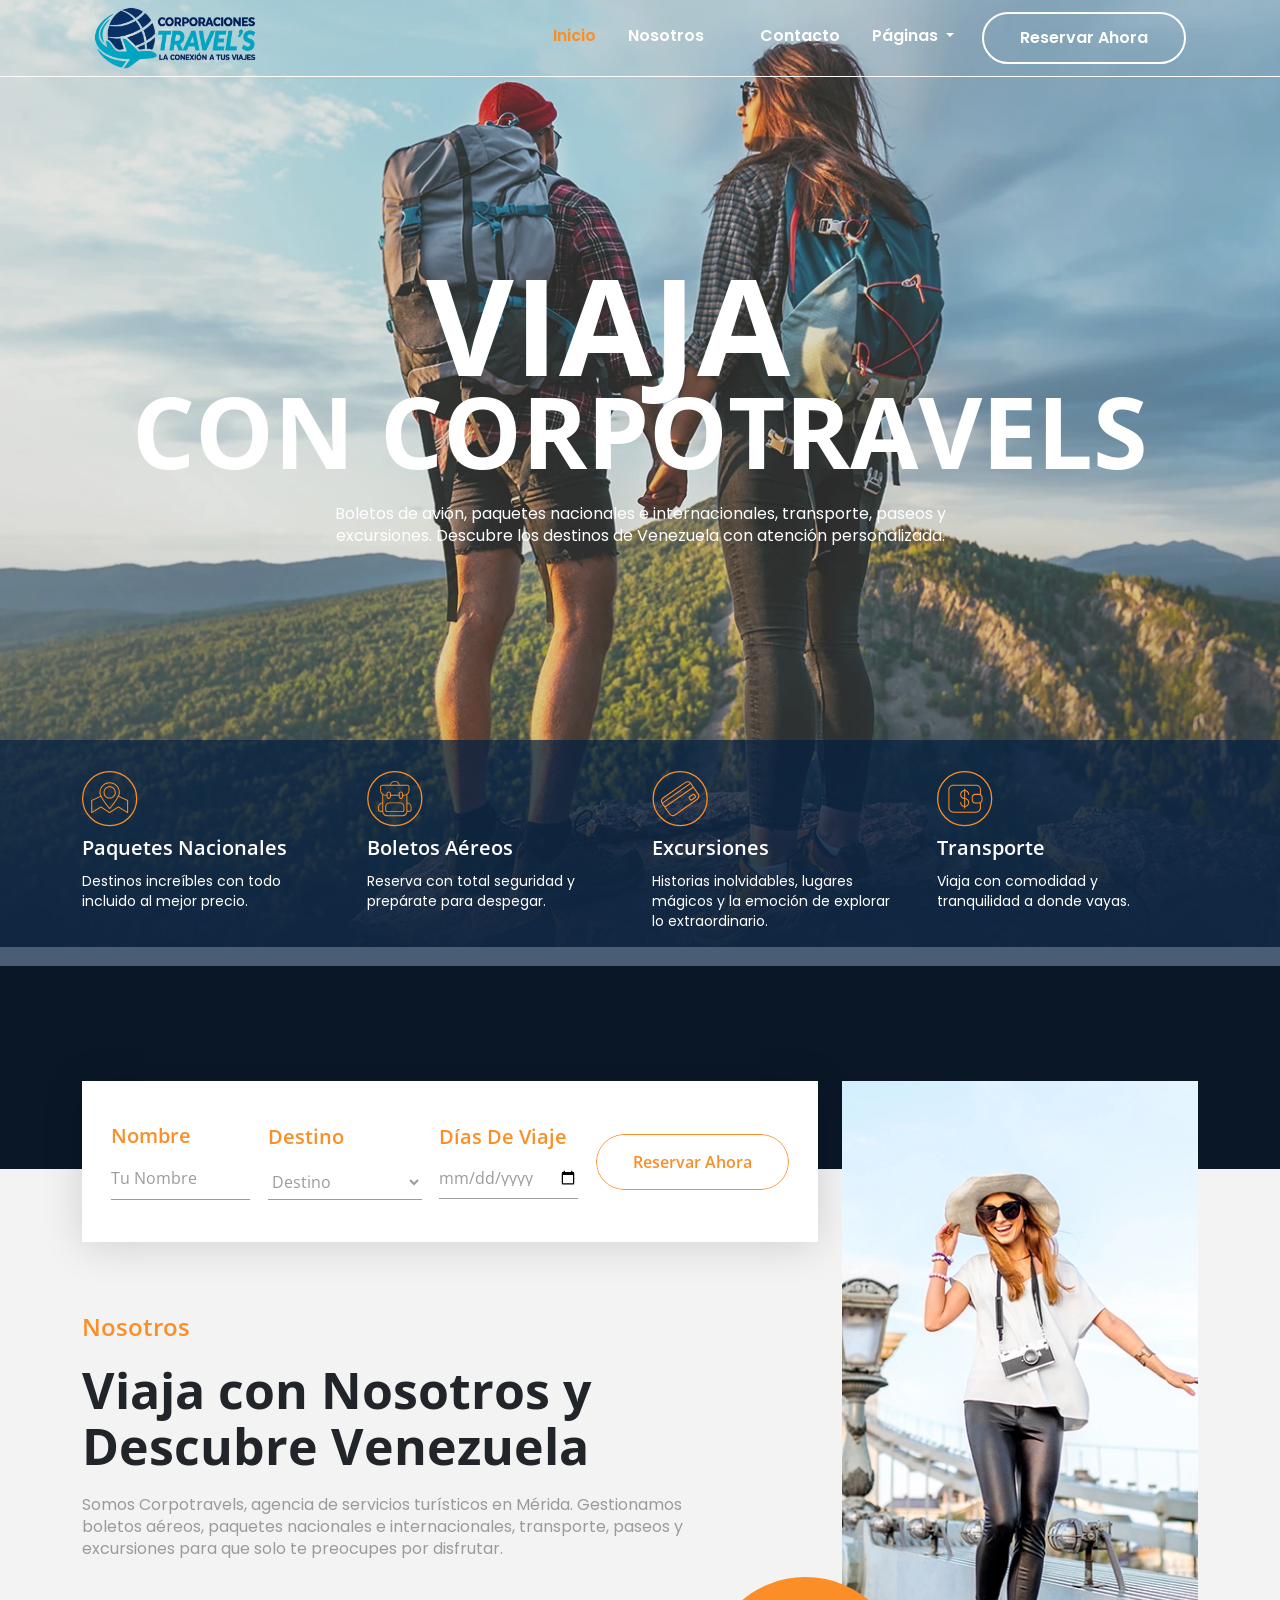
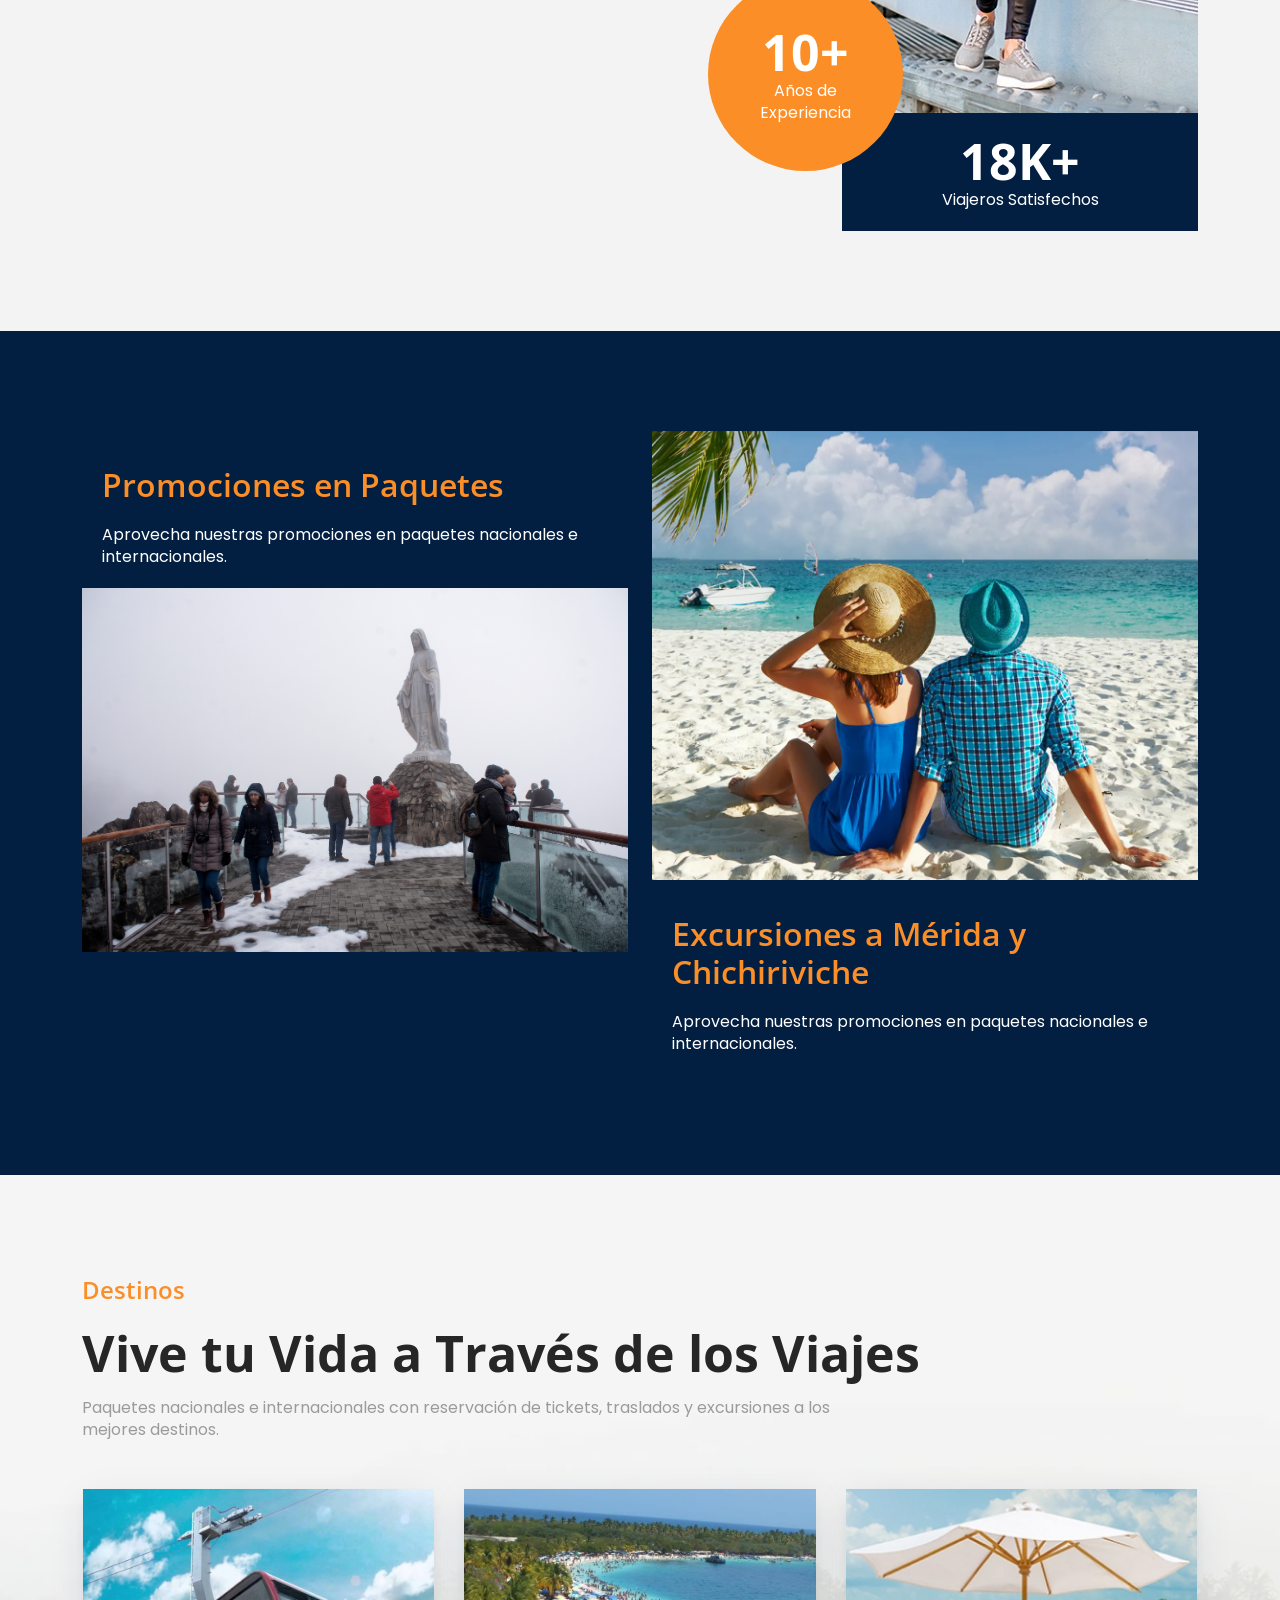
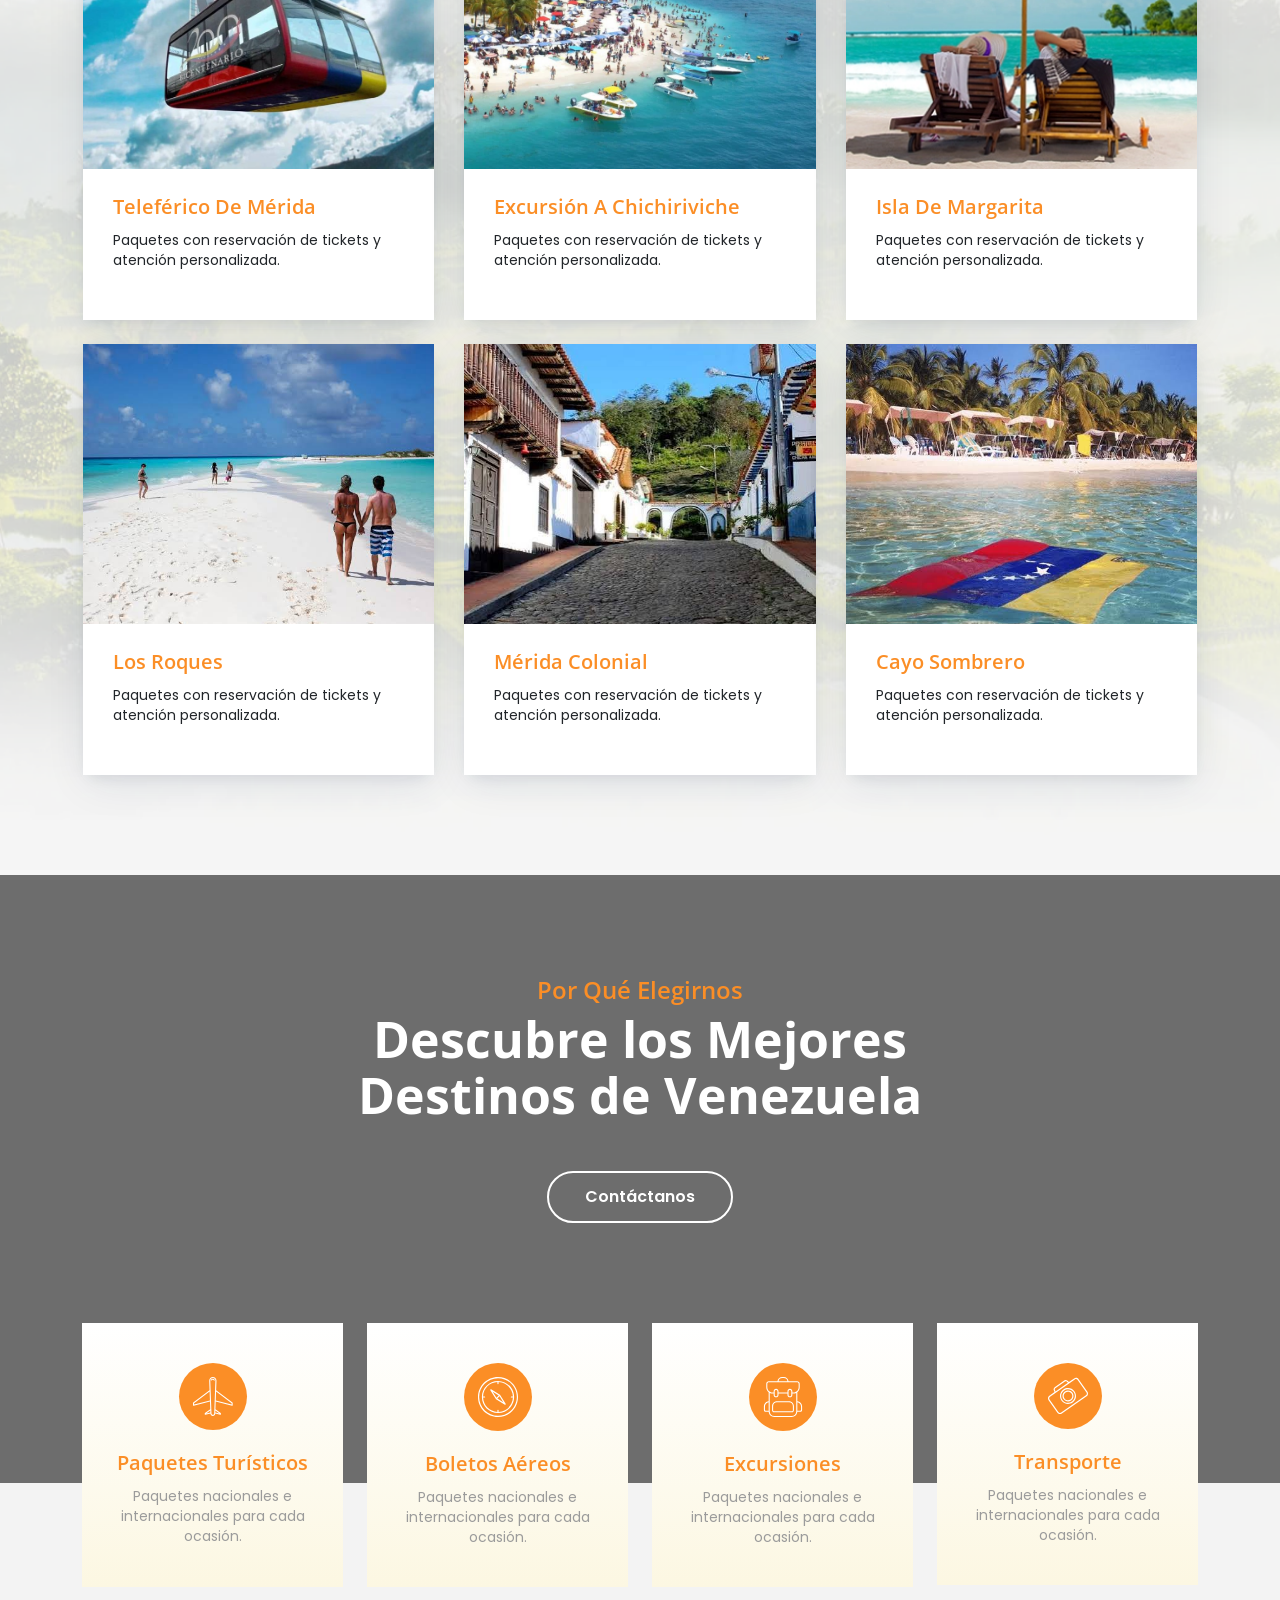
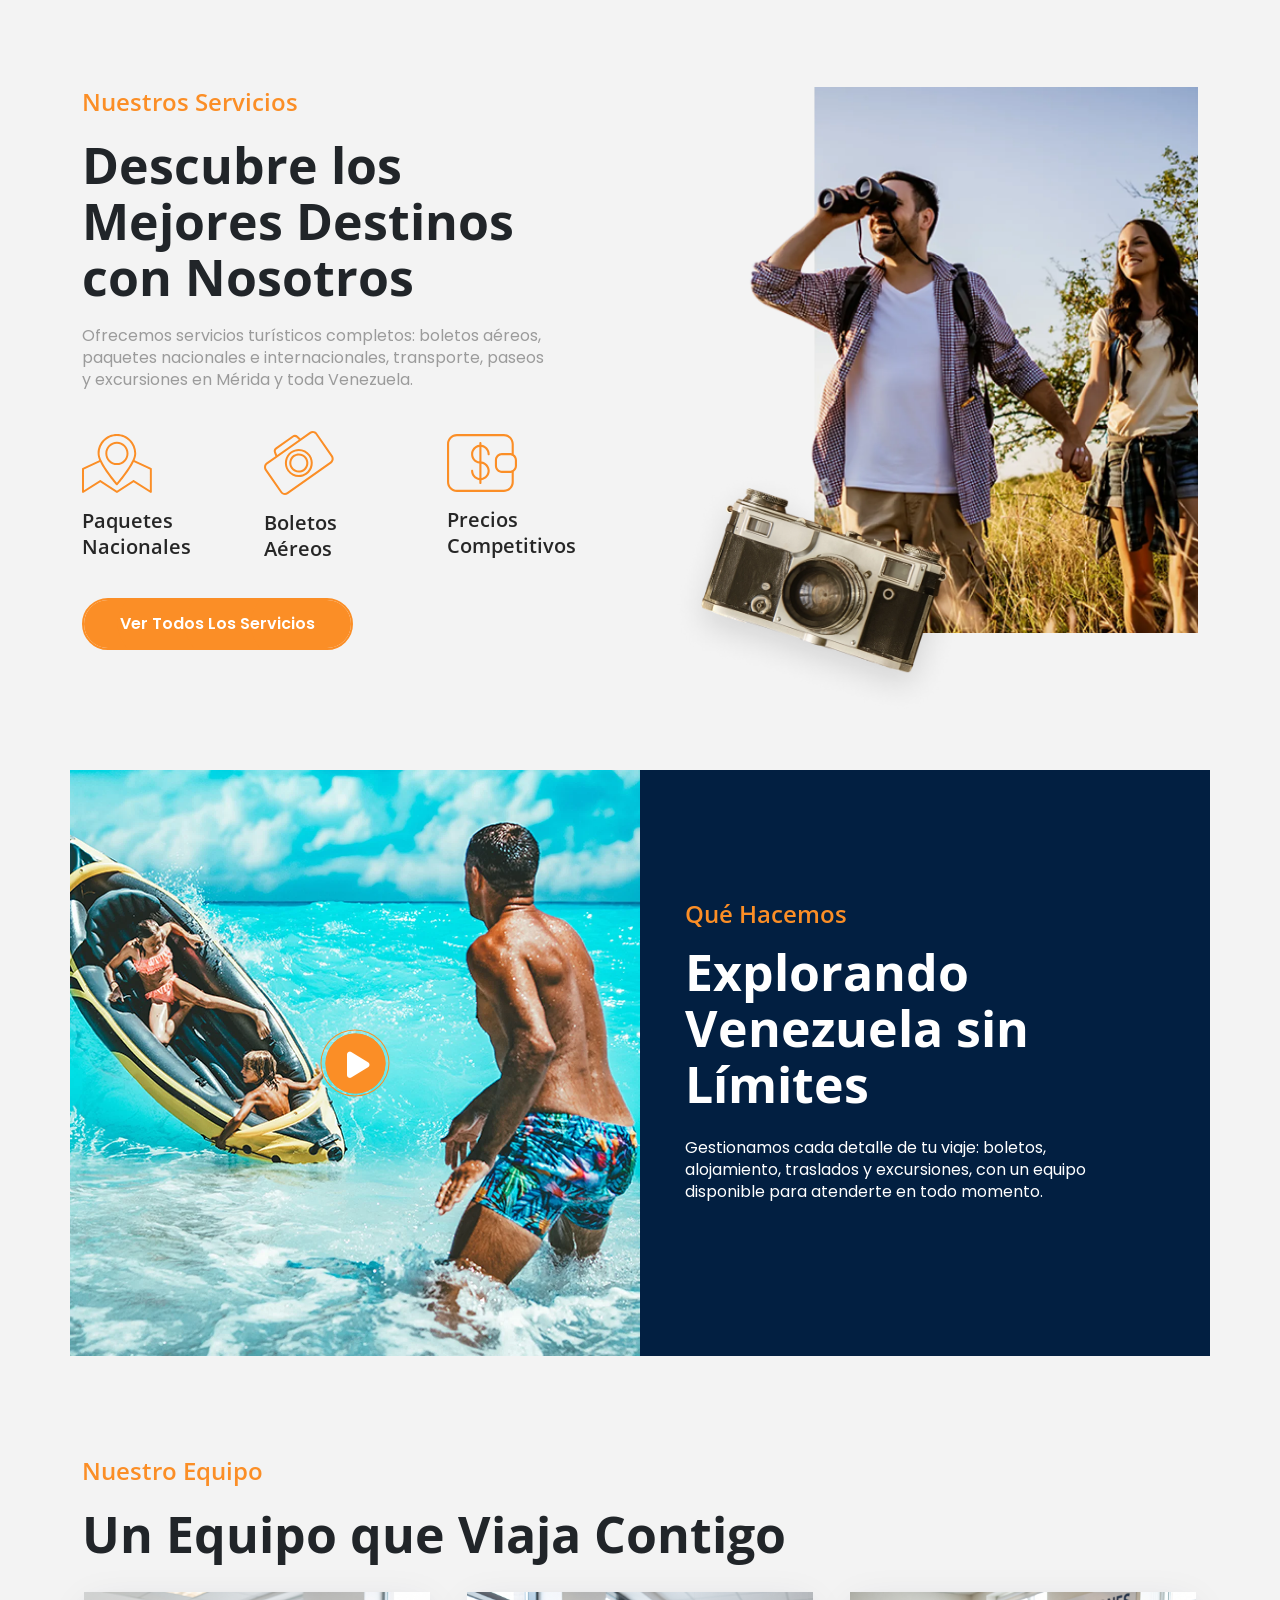
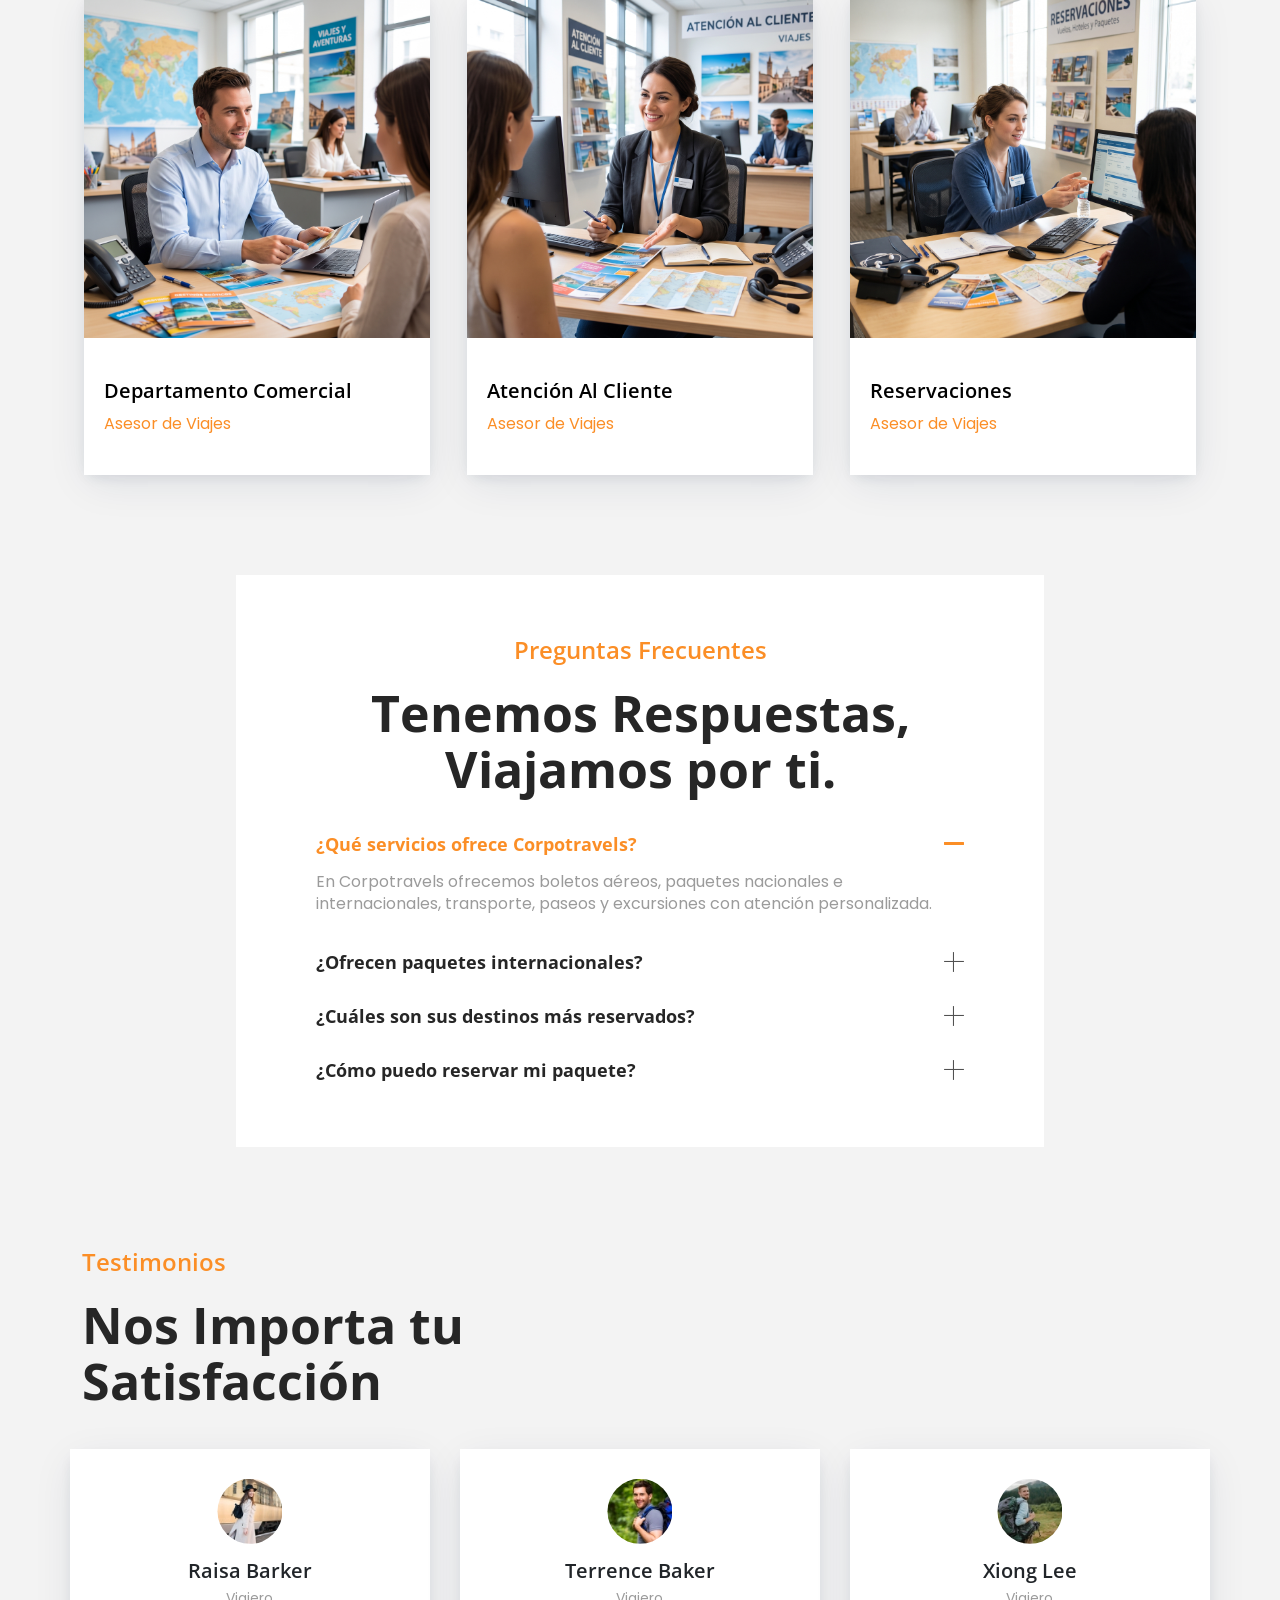
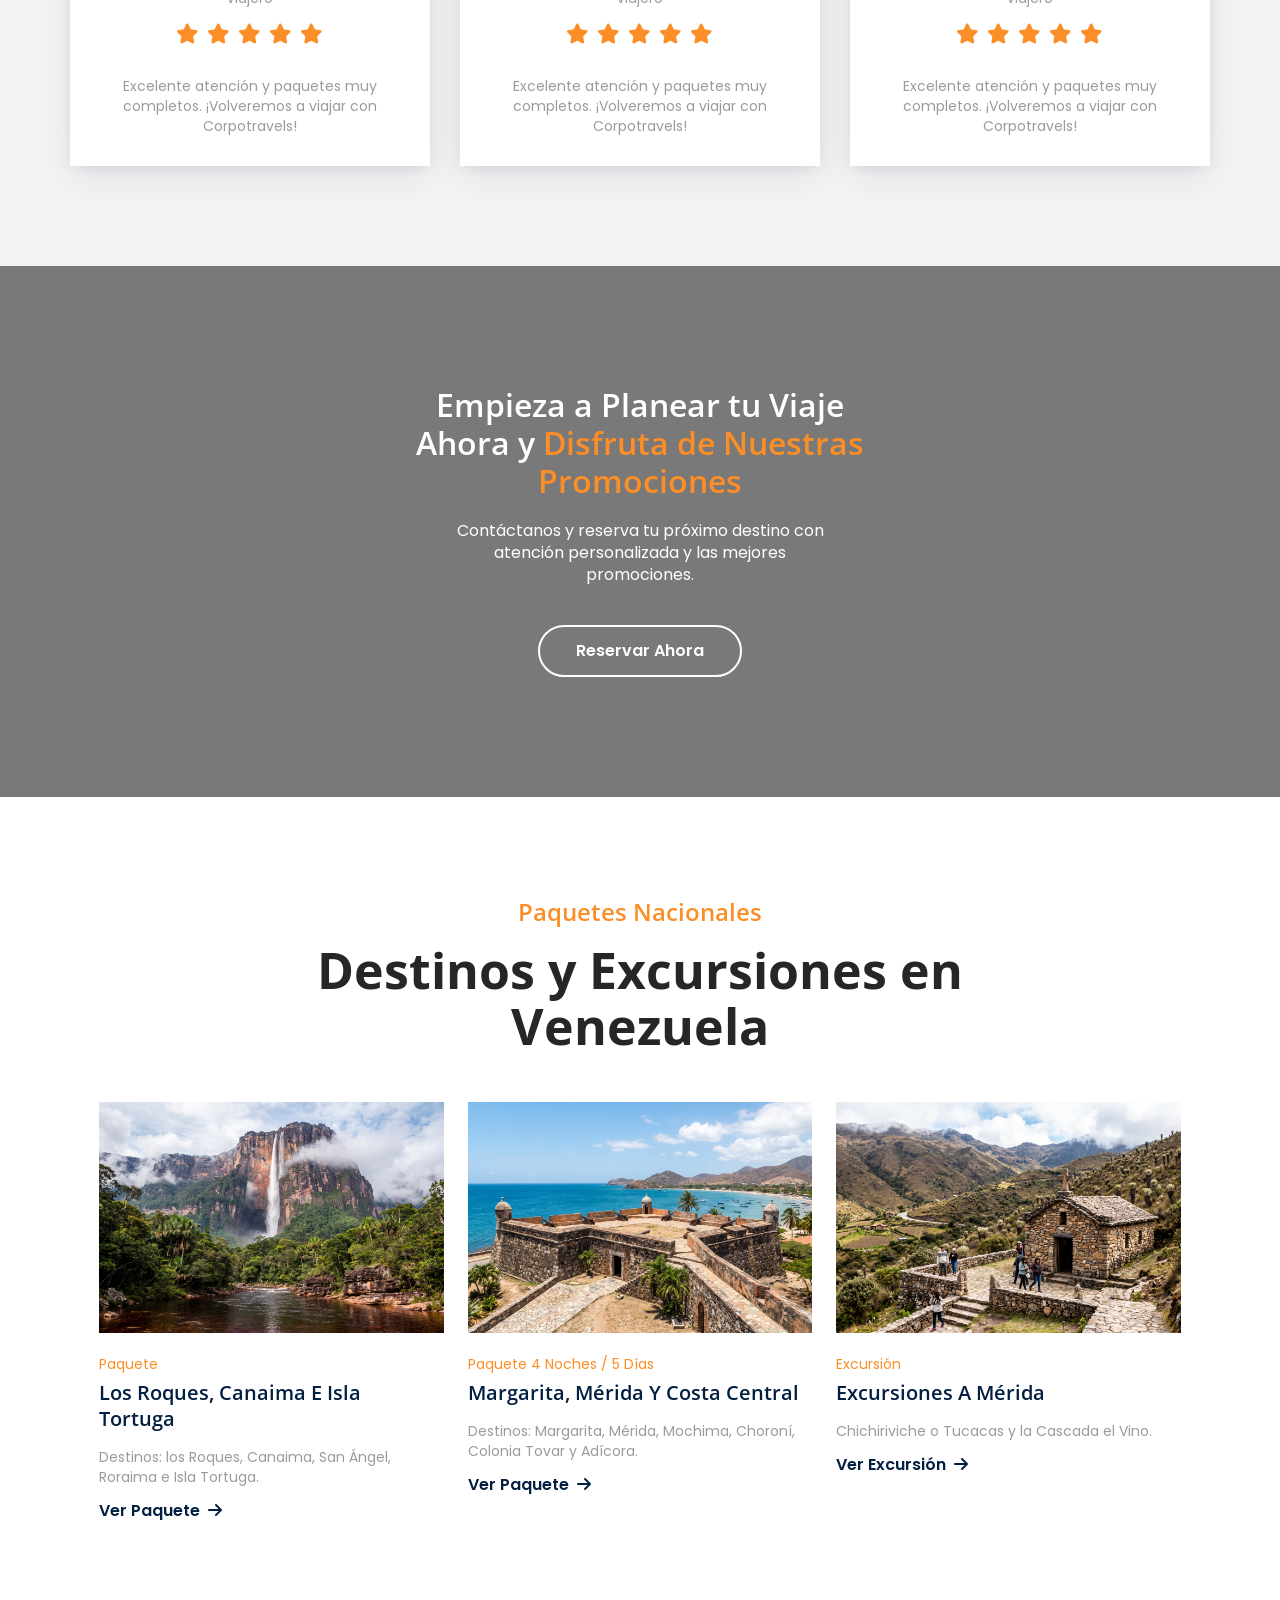
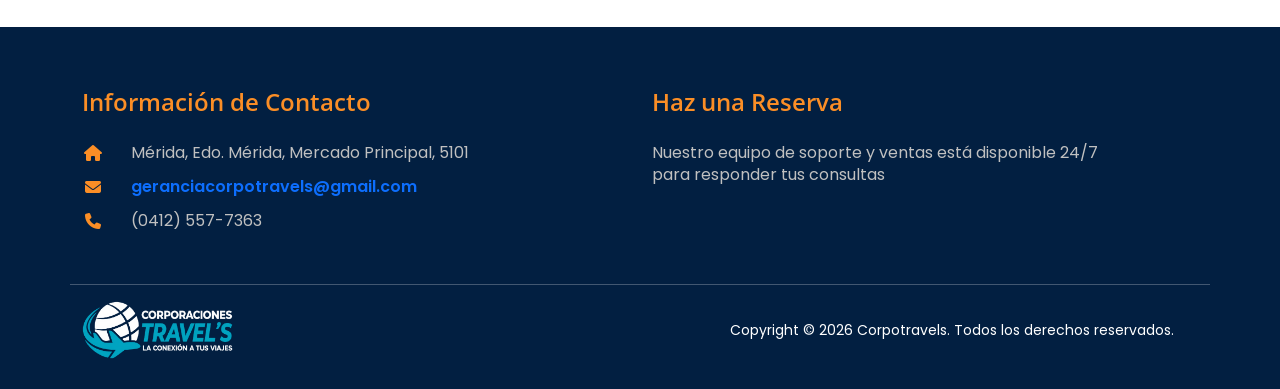
==== commit 40713550: "Corregir 'Teleférico de Mérida' y reparar textos alterados por normalizacion" ====
--- a/index.html
+++ b/index.html
@@ -166,7 +166,7 @@
                     <div class="col-md-3" data-aos="fade-up" data-aos-delay="500">
                         <div>
                             <figure><img src="assets/images/icon/feature-2.svg?v=202610281844" alt="featureIcon"></figure>
-                            <h6>Boletosaéreos </h6>
+                            <h6>Boletos Aéreos </h6>
                             <p>Reserva con total seguridad y prepárate para despegar.</p>
                         </div>
                     </div>
@@ -251,7 +251,7 @@
                                     <h2 class="count">15</h2>
                                     <h2>+</h2>
                                 </div>
-                                <paños de Experiencia</p>
+                                <p>Años de Experiencia</p>
                             </div>
                         </div>
                     </div>
@@ -347,7 +347,7 @@
                         <div class="col-md-4 col-sm-5 col-11" data-aos="fade-up" data-aos-delay="100">
                             <div>
                                 <figure><img src="assets/images/tour/tour-4-20261028185100.webp?v=20261028185100" alt="tour-img"></figure>
-                                <h6>los Roques</h6>
+                                <h6>Los Roques</h6>
                                 <p>Paquetes con reservación de tickets y atención personalizada.</p>
                             </div>
                         </div>
@@ -375,7 +375,7 @@
         <section id="choose">
             <div class="chooseBg">
                 <div class="position-relative z-2" data-aos="fade" data-aos-duration="2000">
-                    <h4>por Qué Elegirnos</h4>
+                    <h4>Por Qué Elegirnos</h4>
                     <h2>Descubre los Mejores
                         Destinos de Venezuela</h2>
                     <div class="globalBtn mt-lg-5 mt-md-5">
@@ -402,7 +402,7 @@
                         <div class="col-lg-3 col-md-4" data-aos="fade-up" data-aos-delay="500">
                             <div>
                                 <figure><img src="assets/images/icon/choose-2.svg?v=202610281844" alt="chooseIcon"></figure>
-                                <h6>Boletosaéreos</h6>
+                                <h6>Boletos Aéreos</h6>
                                 <p>Paquetes nacionales e internacionales para cada ocasión.</p>
                             </div>
                         </div>
@@ -447,7 +447,7 @@
                                     <div>
                                         <figure><img src="assets/images/icon/services-3.svg?v=202610281844" alt="servicesIcon">
                                         </figure>
-                                        <h6>Boletosaéreos</h6>
+                                        <h6>Boletos Aéreos</h6>
                                     </div>
                                 </div>
                                 <div class="col-md-3">
@@ -514,7 +514,7 @@
             <div class="container">
                 <div data-aos="fade" data-aos-duration="2000">
                     <h4>Nuestro Equipo</h4>
-                    <h2>un Equipo que Viaja Contigo</h2>
+                    <h2>Un Equipo que Viaja Contigo</h2>
                 </div>
                 <div class="row justify-content-md-between justify-content-center gap-md-0 gap-4">
                     <div class=" col-md-4 col-sm-8 col-10" data-aos="fade-up" data-aos-delay="100">
@@ -583,7 +583,7 @@
                 <div class="faq-section">
                     <div data-aos="fade">
                         <h4>Preguntas Frecuentes</h4>
-                        <h2>Tenemos Respuestas, Viajamos porti.</h2>
+                        <h2>Tenemos Respuestas, Viajamos por ti.</h2>
                     </div>
                     <div class="accordion" id="accordionExample" data-aos="fade">
                         <div class="accordion-item">
@@ -596,7 +596,7 @@
                             <div id="collapseOne" class="accordion-collapse collapse show" aria-labelledby="headingOne"
                                 data-bs-parent="#accordionExample">
                                 <div class="accordion-body">
-                                    <p>en Corpotravels ofrecemos boletos aéreos, paquetes nacionales e internacionales, transporte, paseos y excursiones con atención personalizada.</p>
+                                    <p>En Corpotravels ofrecemos boletos aéreos, paquetes nacionales e internacionales, transporte, paseos y excursiones con atención personalizada.</p>
                                 </div>
                             </div>
                         </div>
@@ -610,7 +610,7 @@
                             <div id="collapseTwo" class="accordion-collapse collapse" aria-labelledby="headingTwo"
                                 data-bs-parent="#accordionExample">
                                 <div class="accordion-body">
-                                    <p>en Corpotravels ofrecemos boletos aéreos, paquetes nacionales e internacionales, transporte, paseos y excursiones con atención personalizada.</p>
+                                    <p>En Corpotravels ofrecemos boletos aéreos, paquetes nacionales e internacionales, transporte, paseos y excursiones con atención personalizada.</p>
                                 </div>
                             </div>
                         </div>
@@ -624,7 +624,7 @@
                             <div id="collapseThree" class="accordion-collapse collapse" aria-labelledby="headingThree"
                                 data-bs-parent="#accordionExample">
                                 <div class="accordion-body">
-                                    <p>en Corpotravels ofrecemos boletos aéreos, paquetes nacionales e internacionales, transporte, paseos y excursiones con atención personalizada.</p>
+                                    <p>En Corpotravels ofrecemos boletos aéreos, paquetes nacionales e internacionales, transporte, paseos y excursiones con atención personalizada.</p>
                                 </div>
                             </div>
                         </div>
@@ -638,7 +638,7 @@
                             <div id="collapseFour" class="accordion-collapse collapse" aria-labelledby="headingFour"
                                 data-bs-parent="#accordionExample">
                                 <div class="accordion-body">
-                                    <p>en Corpotravels ofrecemos boletos aéreos, paquetes nacionales e internacionales, transporte, paseos y excursiones con atención personalizada.</p>
+                                    <p>En Corpotravels ofrecemos boletos aéreos, paquetes nacionales e internacionales, transporte, paseos y excursiones con atención personalizada.</p>
                                 </div>
                             </div>
                         </div>
@@ -742,7 +742,7 @@
                                     <p class="paqueteCategory">Paquete</p>
                                 </a>
                                 <a href="#about-form">
-                                    <h6>los Roques, Canaima e Isla Tortuga</h6>
+                                    <h6>Los Roques, Canaima e Isla Tortuga</h6>
                                 </a>
                                 <p>Destinos: los Roques, Canaima, San &Aacute;ngel, Roraima e Isla Tortuga.</p>
                                 <a href="#about-form">Ver Paquete <i class="fa-solid fa-arrow-right"></i></a>
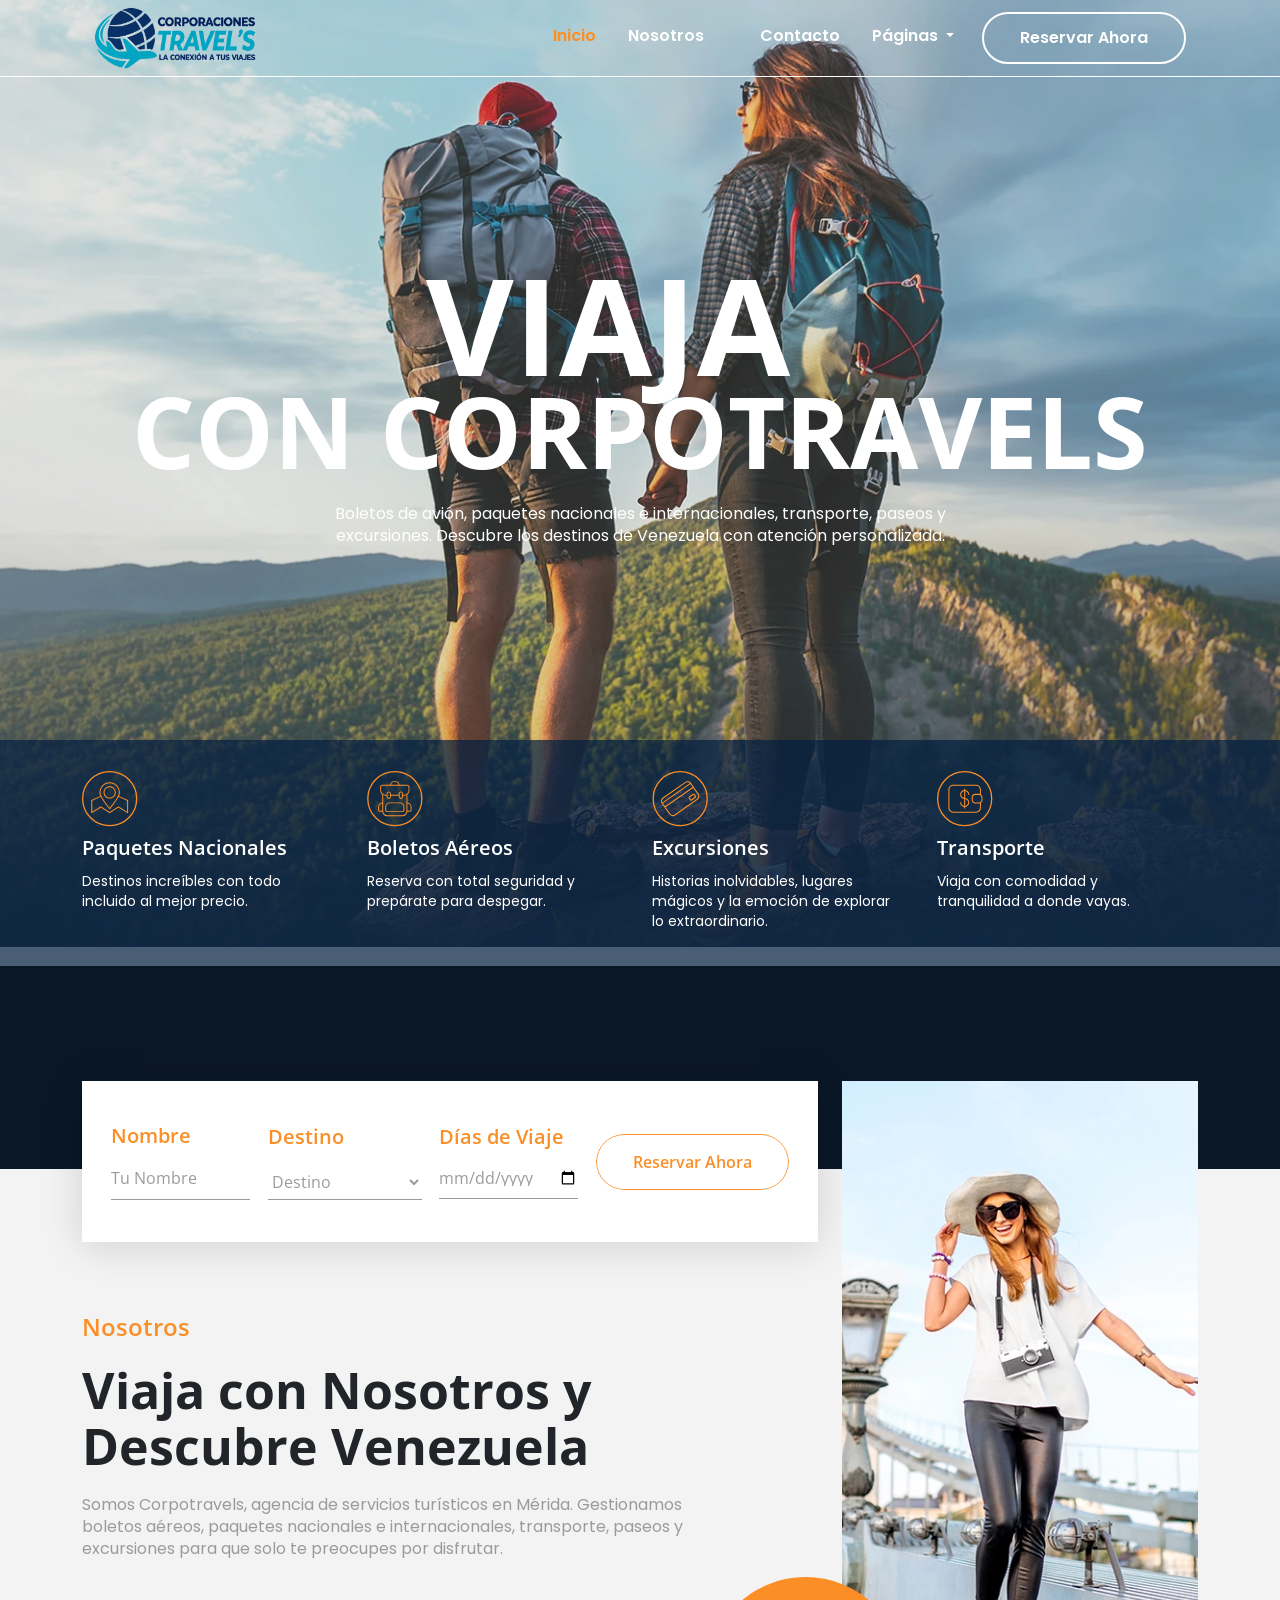
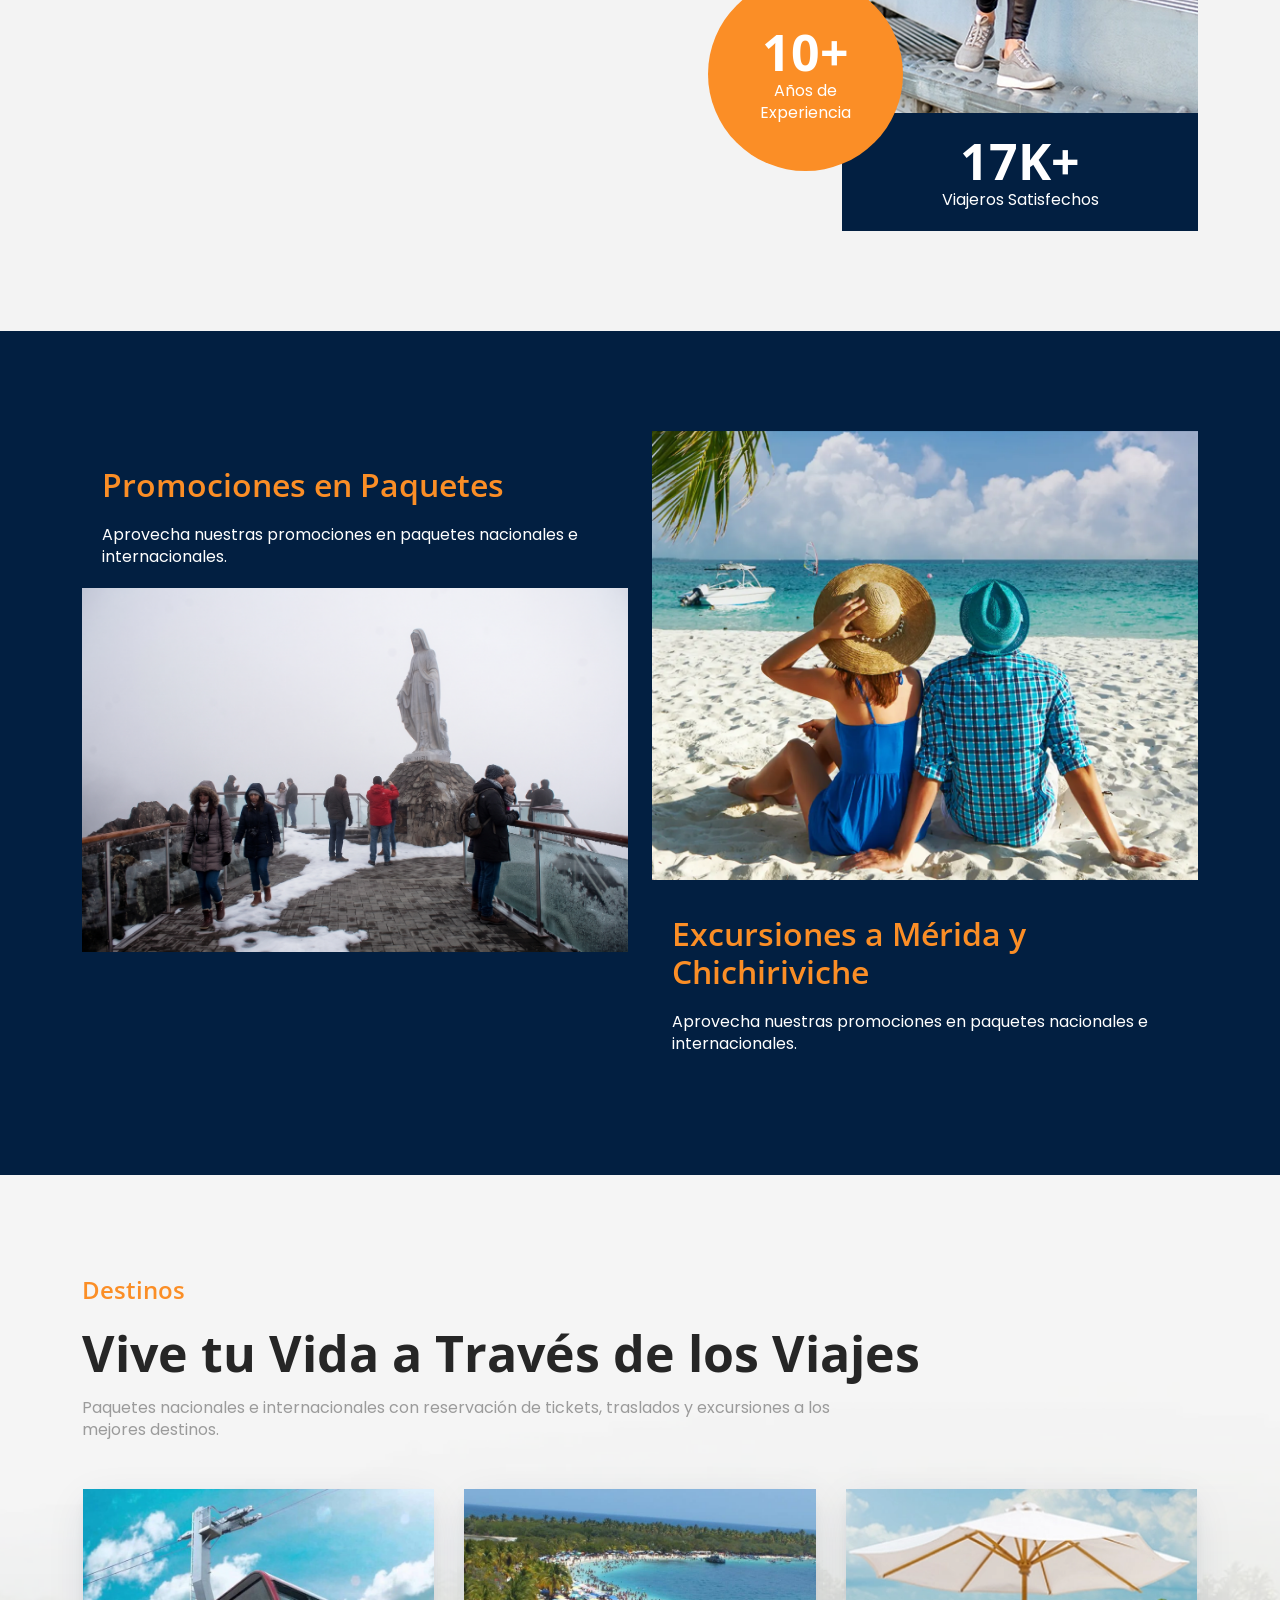
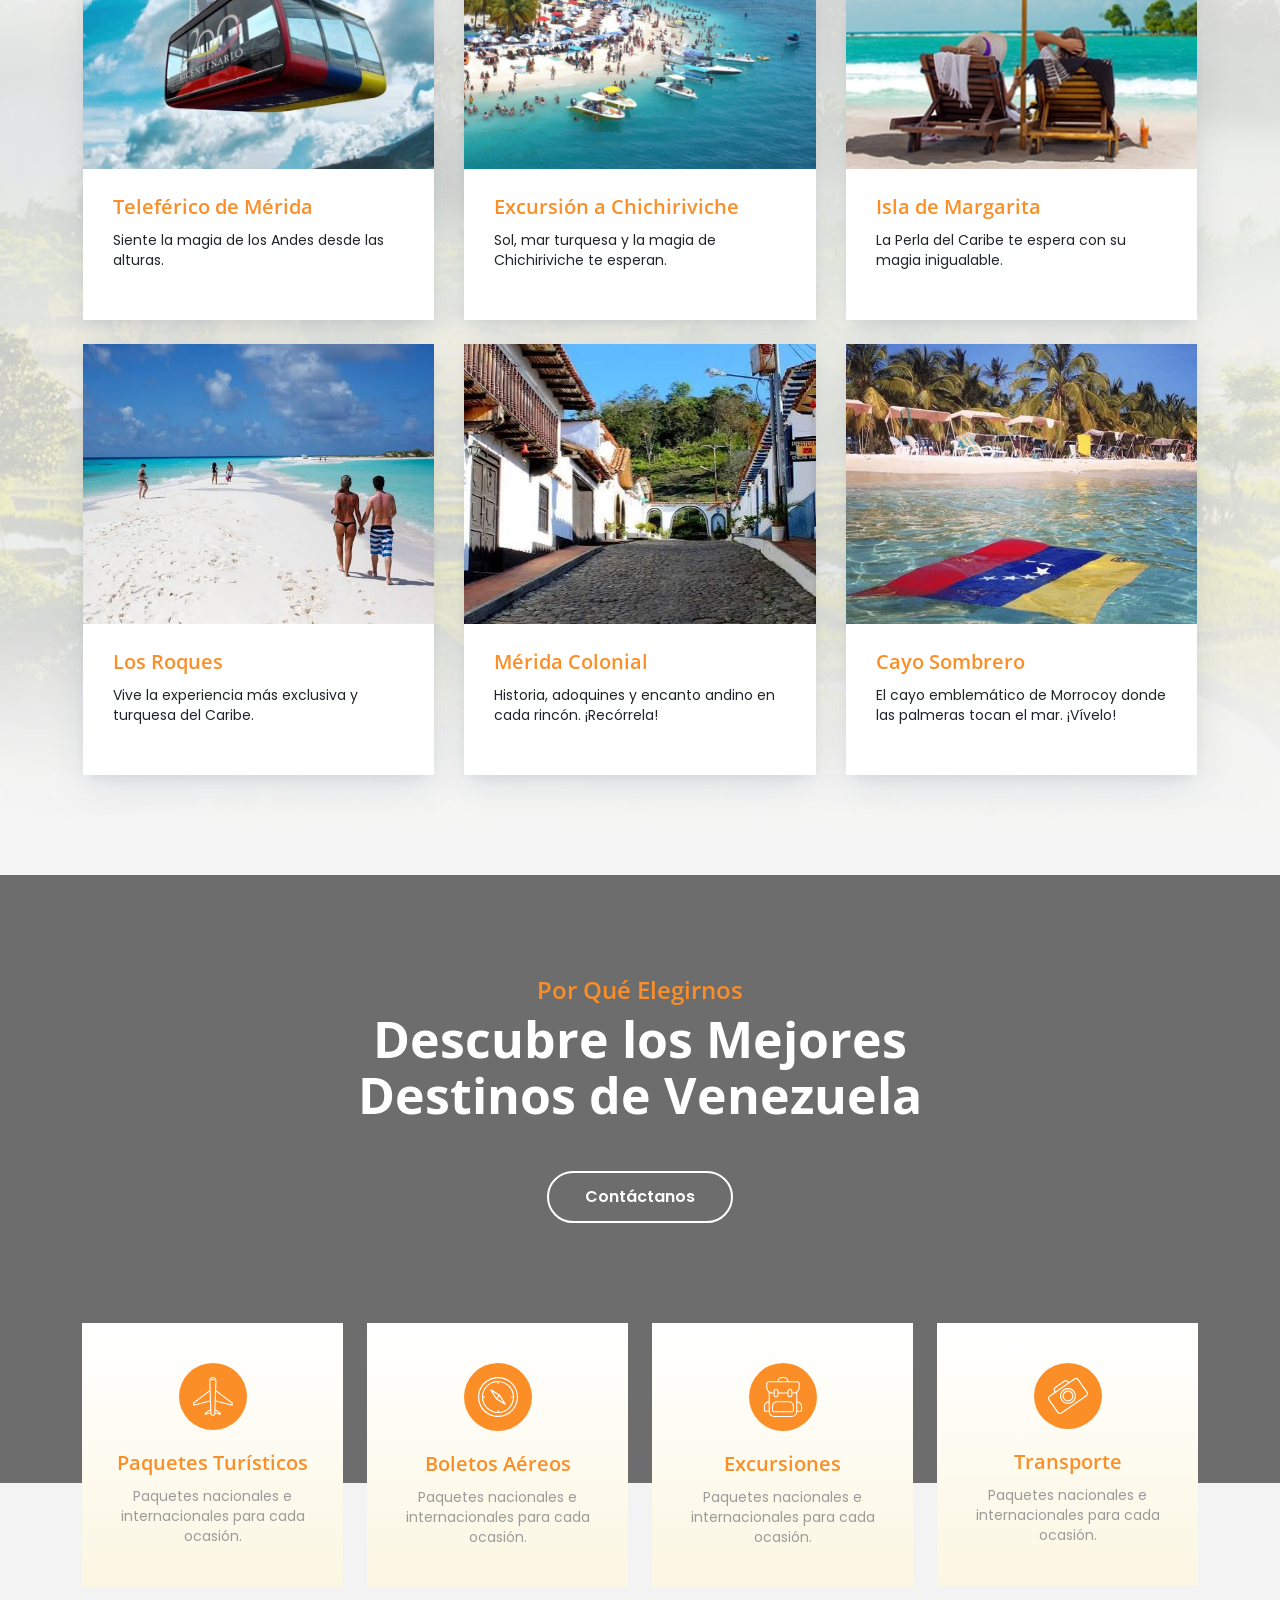
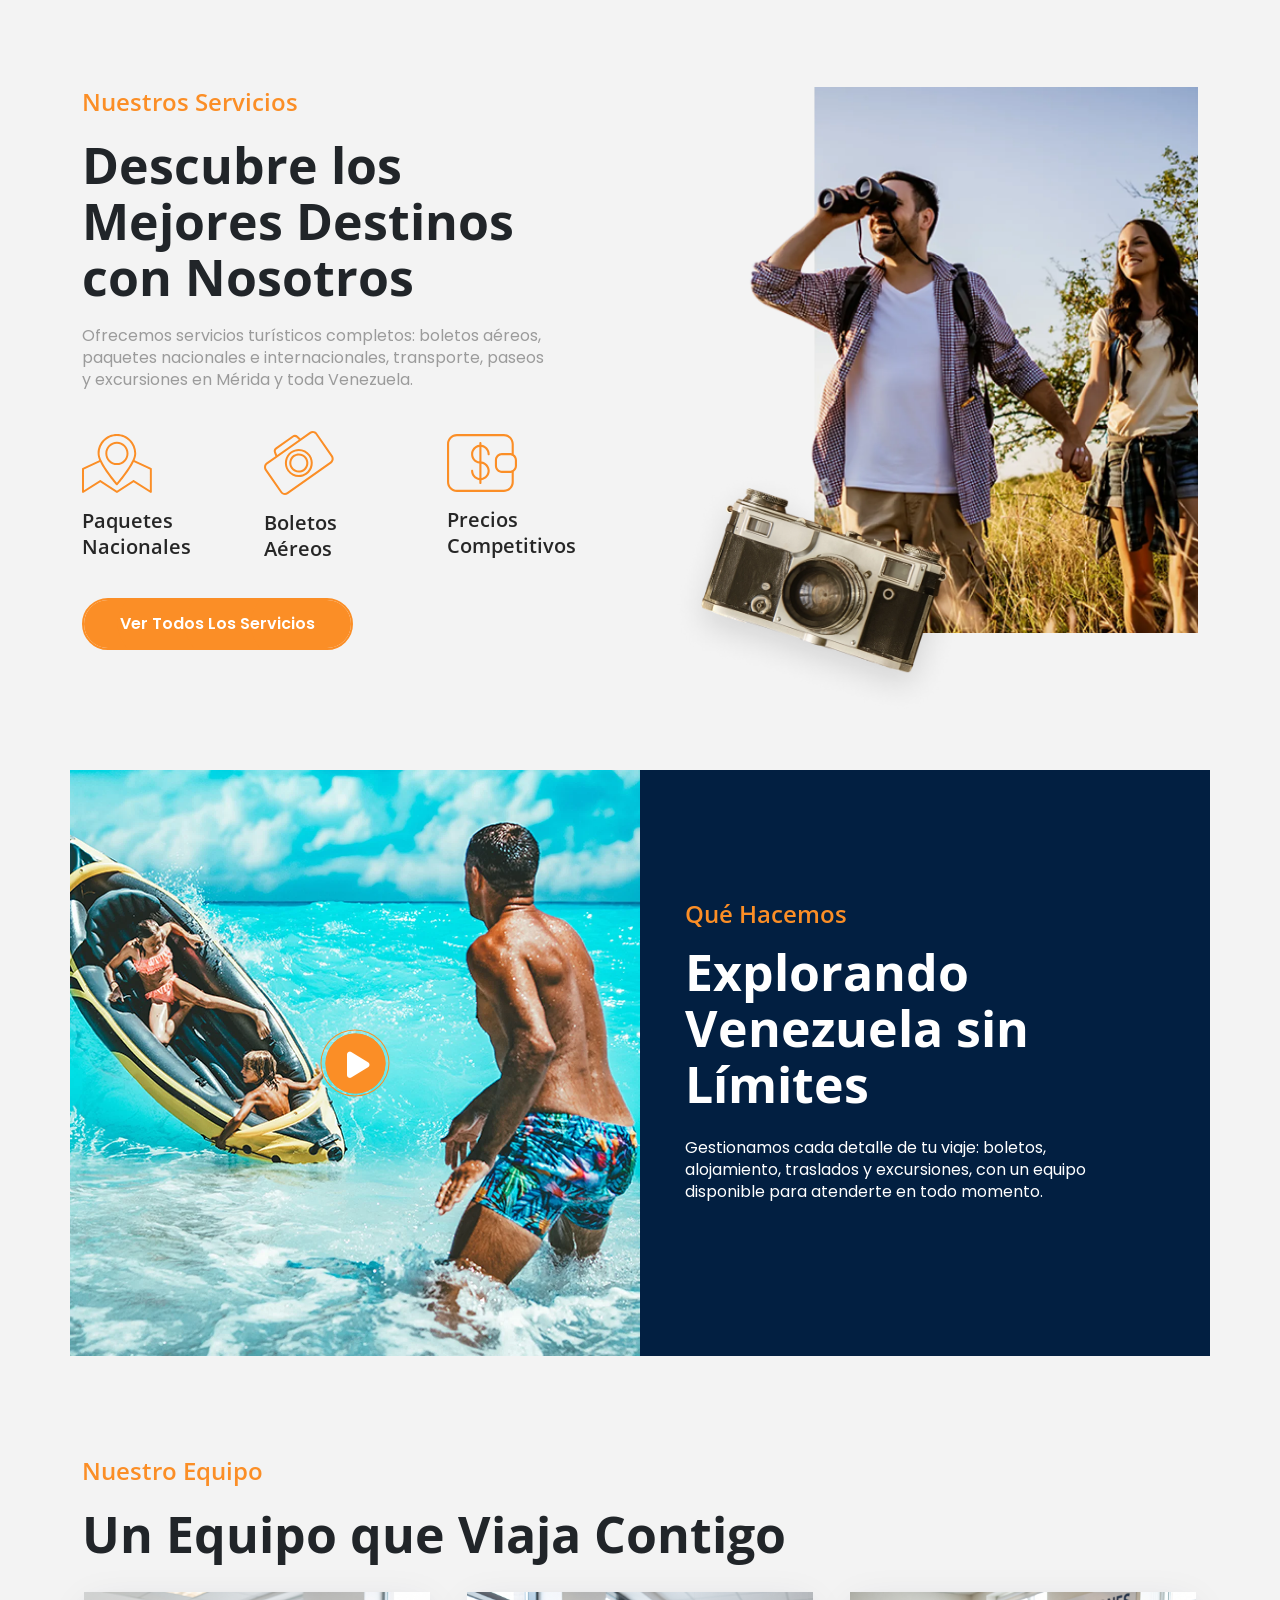
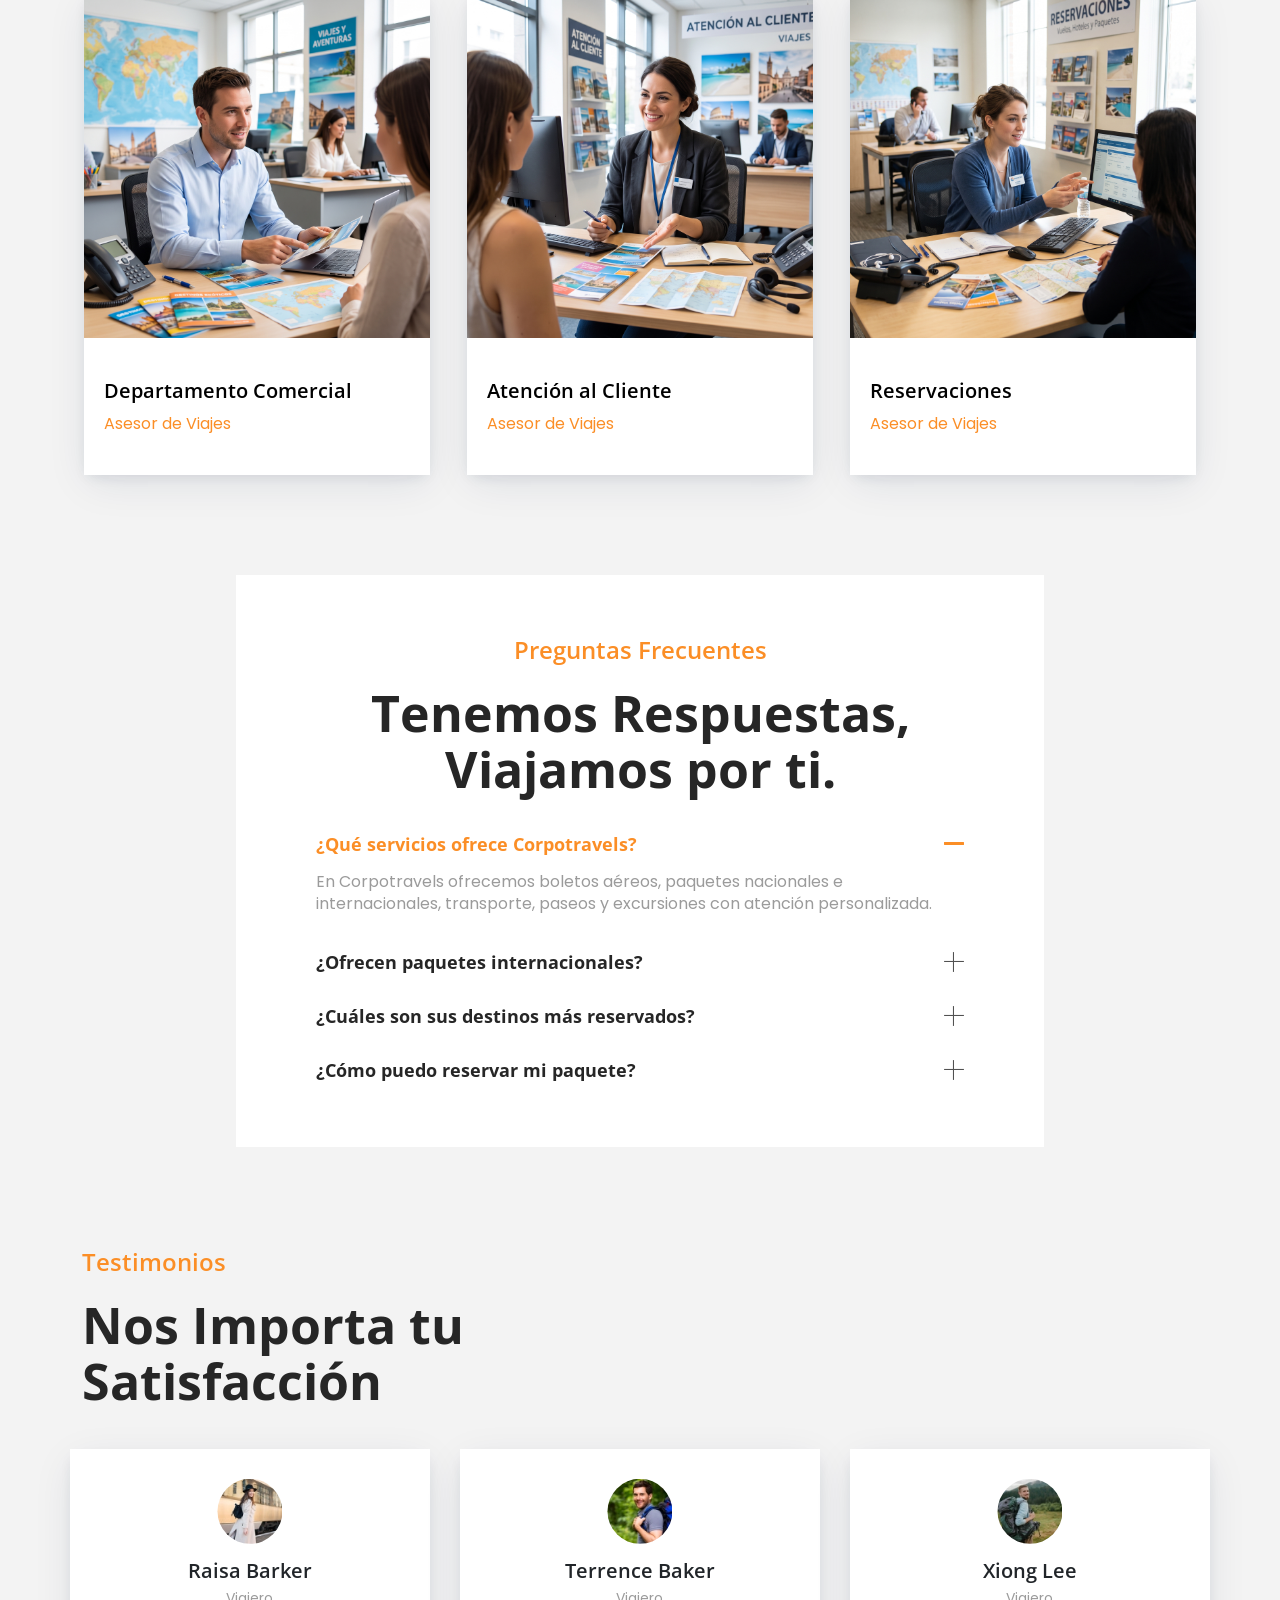
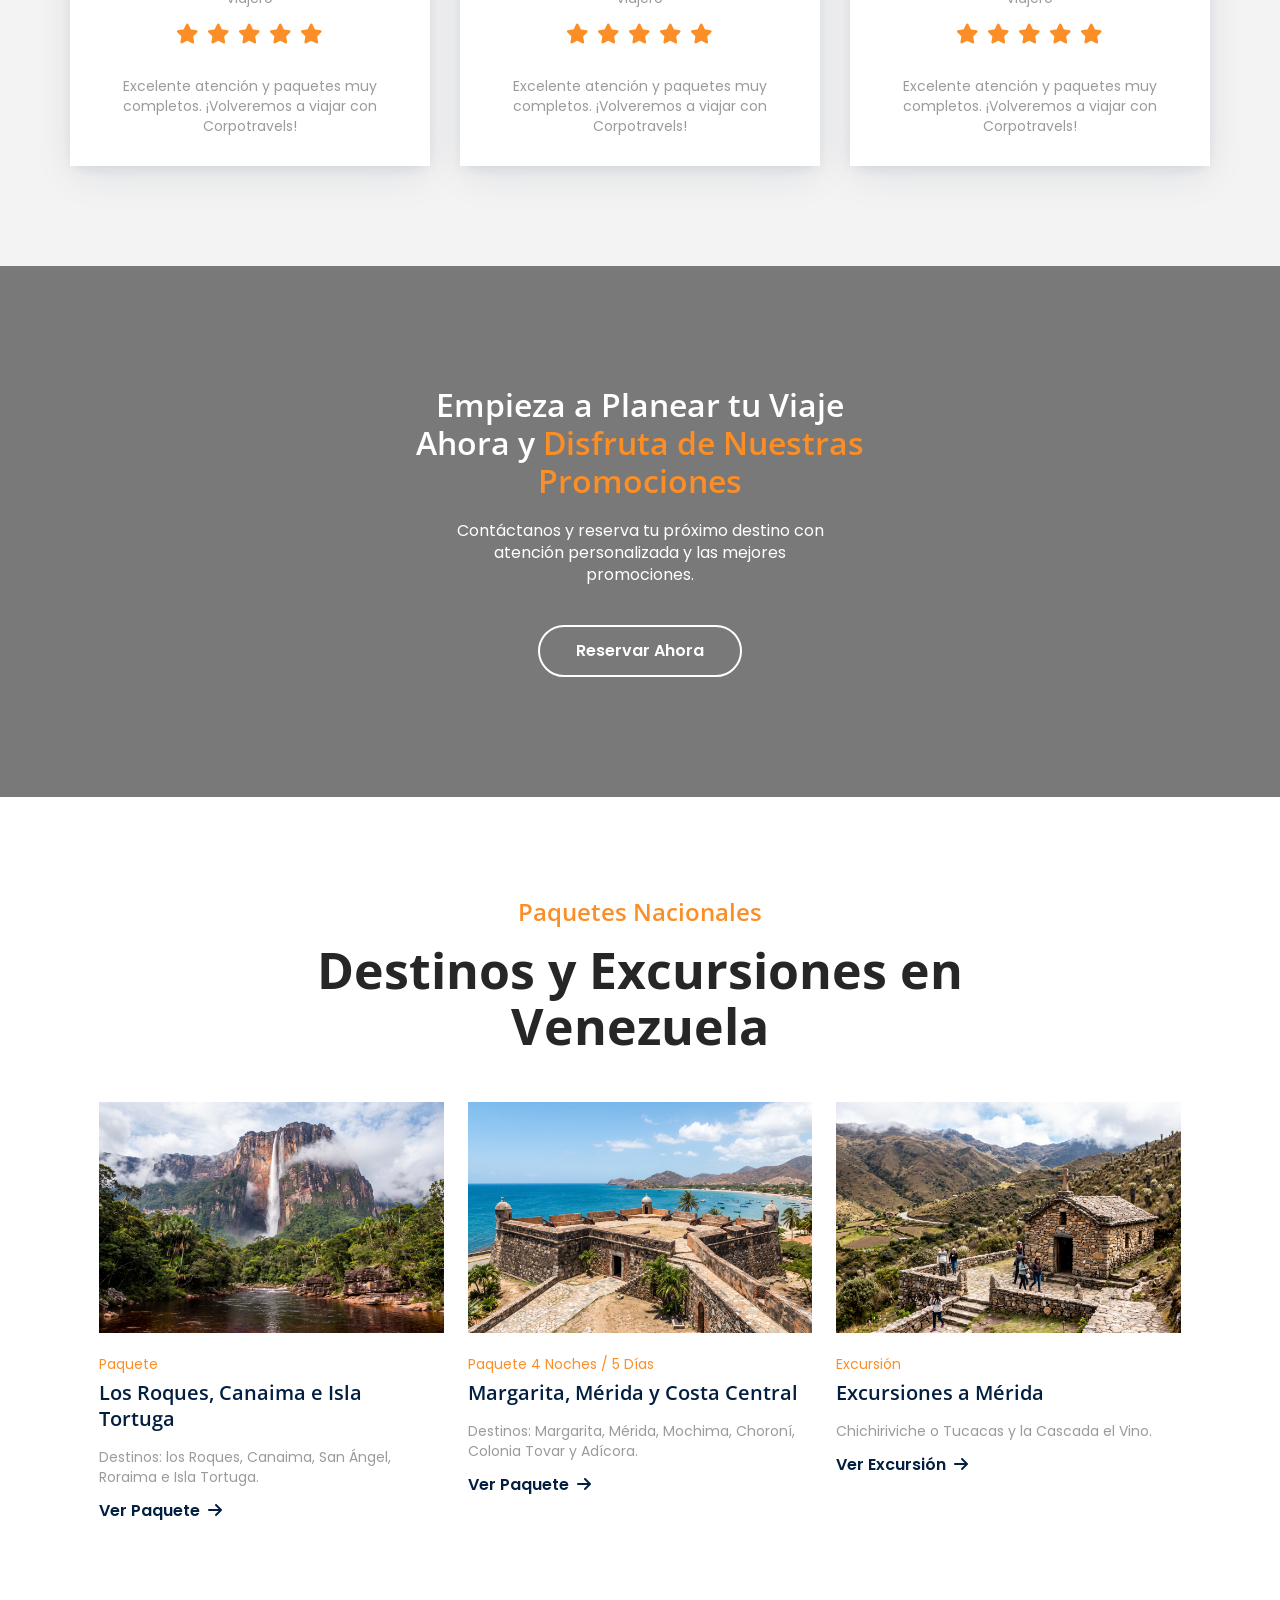
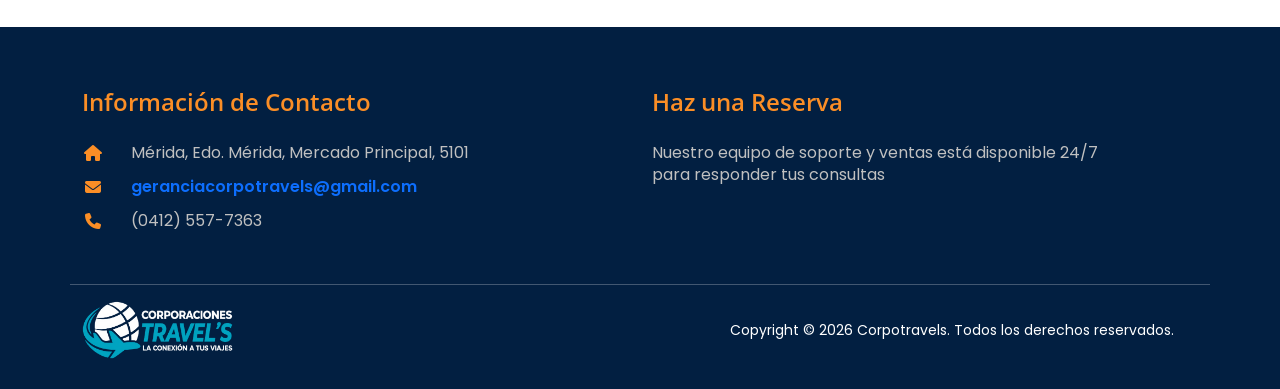
==== commit 4e9d7eab: "Personalizar descripciones de tarjetas de destinos y corregir mayusculas - Quitar text-transform: ca" ====
--- a/index.html
+++ b/index.html
@@ -327,42 +327,42 @@
                             <div>
                                 <figure><img src="assets/images/tour/tour-1-20261028184846.webp?v=20261028190000" alt="tour-img"></figure>
                                 <h6>Teleférico de Mérida</h6>
-                                <p>Paquetes con reservación de tickets y atención personalizada.</p>
+                                <p>Siente la magia de los Andes desde las alturas.</p>
                             </div>
                         </div>
                         <div class="col-md-4 col-sm-5 col-11" data-aos="fade-up" data-aos-delay="500">
                             <div>
                                 <figure><img src="assets/images/tour/tour-2-20261028191420.webp?v=20261028191500" alt="tour-img"></figure>
                                 <h6>Excursión a Chichiriviche</h6>
-                                <p>Paquetes con reservación de tickets y atención personalizada.</p>
+                                <p>Sol, mar turquesa y la magia de Chichiriviche te esperan.</p>
                             </div>
                         </div>
                         <div class="col-md-4 col-sm-5 col-11" data-aos="fade-up" data-aos-delay="900">
                             <div>
                                 <figure><img src="assets/images/tour/tour-3-20261028185230.webp?v=20261028185230" alt="tour-img"></figure>
                                 <h6>Isla de Margarita</h6>
-                                <p>Paquetes con reservación de tickets y atención personalizada.</p>
+                                <p>La Perla del Caribe te espera con su magia inigualable.</p>
                             </div>
                         </div>
                         <div class="col-md-4 col-sm-5 col-11" data-aos="fade-up" data-aos-delay="100">
                             <div>
                                 <figure><img src="assets/images/tour/tour-4-20261028185100.webp?v=20261028185100" alt="tour-img"></figure>
                                 <h6>Los Roques</h6>
-                                <p>Paquetes con reservación de tickets y atención personalizada.</p>
+                                <p>Vive la experiencia más exclusiva y turquesa del Caribe.</p>
                             </div>
                         </div>
                         <div class="col-md-4 col-sm-5 col-11" data-aos="fade-up" data-aos-delay="500">
                             <div>
                                 <figure><img src="assets/images/tour/tour-5-20261028185130.webp?v=20261028185130" alt="tour-img"></figure>
                                 <h6>Mérida Colonial</h6>
-                                <p>Paquetes con reservación de tickets y atención personalizada.</p>
+                                <p>Historia, adoquines y encanto andino en cada rincón. ¡Recórrela!</p>
                             </div>
                         </div>
                         <div class="col-md-4 col-sm-5 col-11" data-aos="fade-up" data-aos-delay="900">
                             <div>
                                 <figure><img src="assets/images/tour/tour-6-20261028185158.webp?v=20261028185158" alt="tour-img"></figure>
                                 <h6>Cayo Sombrero</h6>
-                                <p>Paquetes con reservación de tickets y atención personalizada.</p>
+                                <p>El cayo emblemático de Morrocoy donde las palmeras tocan el mar. ¡Vívelo!</p>
                             </div>
                         </div>
                     </div>
--- a/assets/css/style.css
+++ b/assets/css/style.css
@@ -264,7 +264,6 @@
     font-weight: 600;
     line-height: 26px;
     font-family: 'Open Sans', sans-serif;
-    text-transform: capitalize;
 }
 
 p {
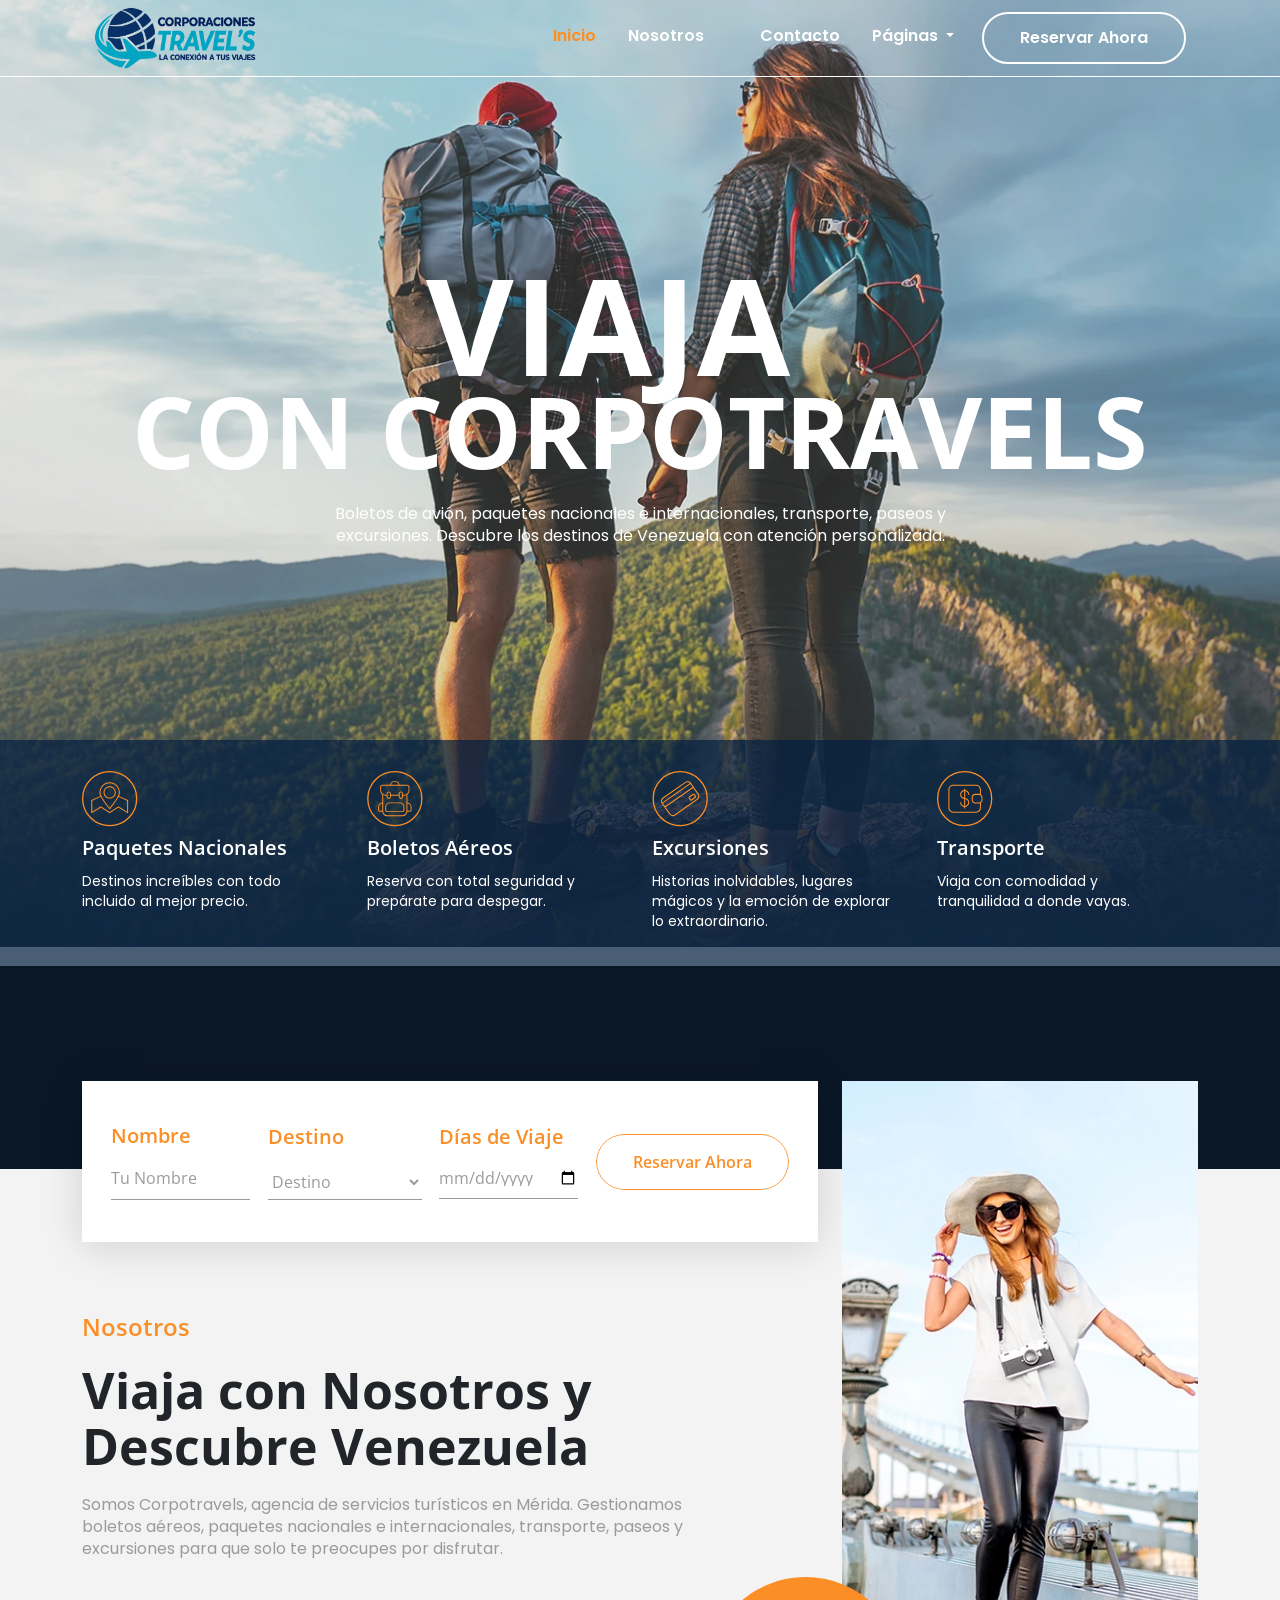
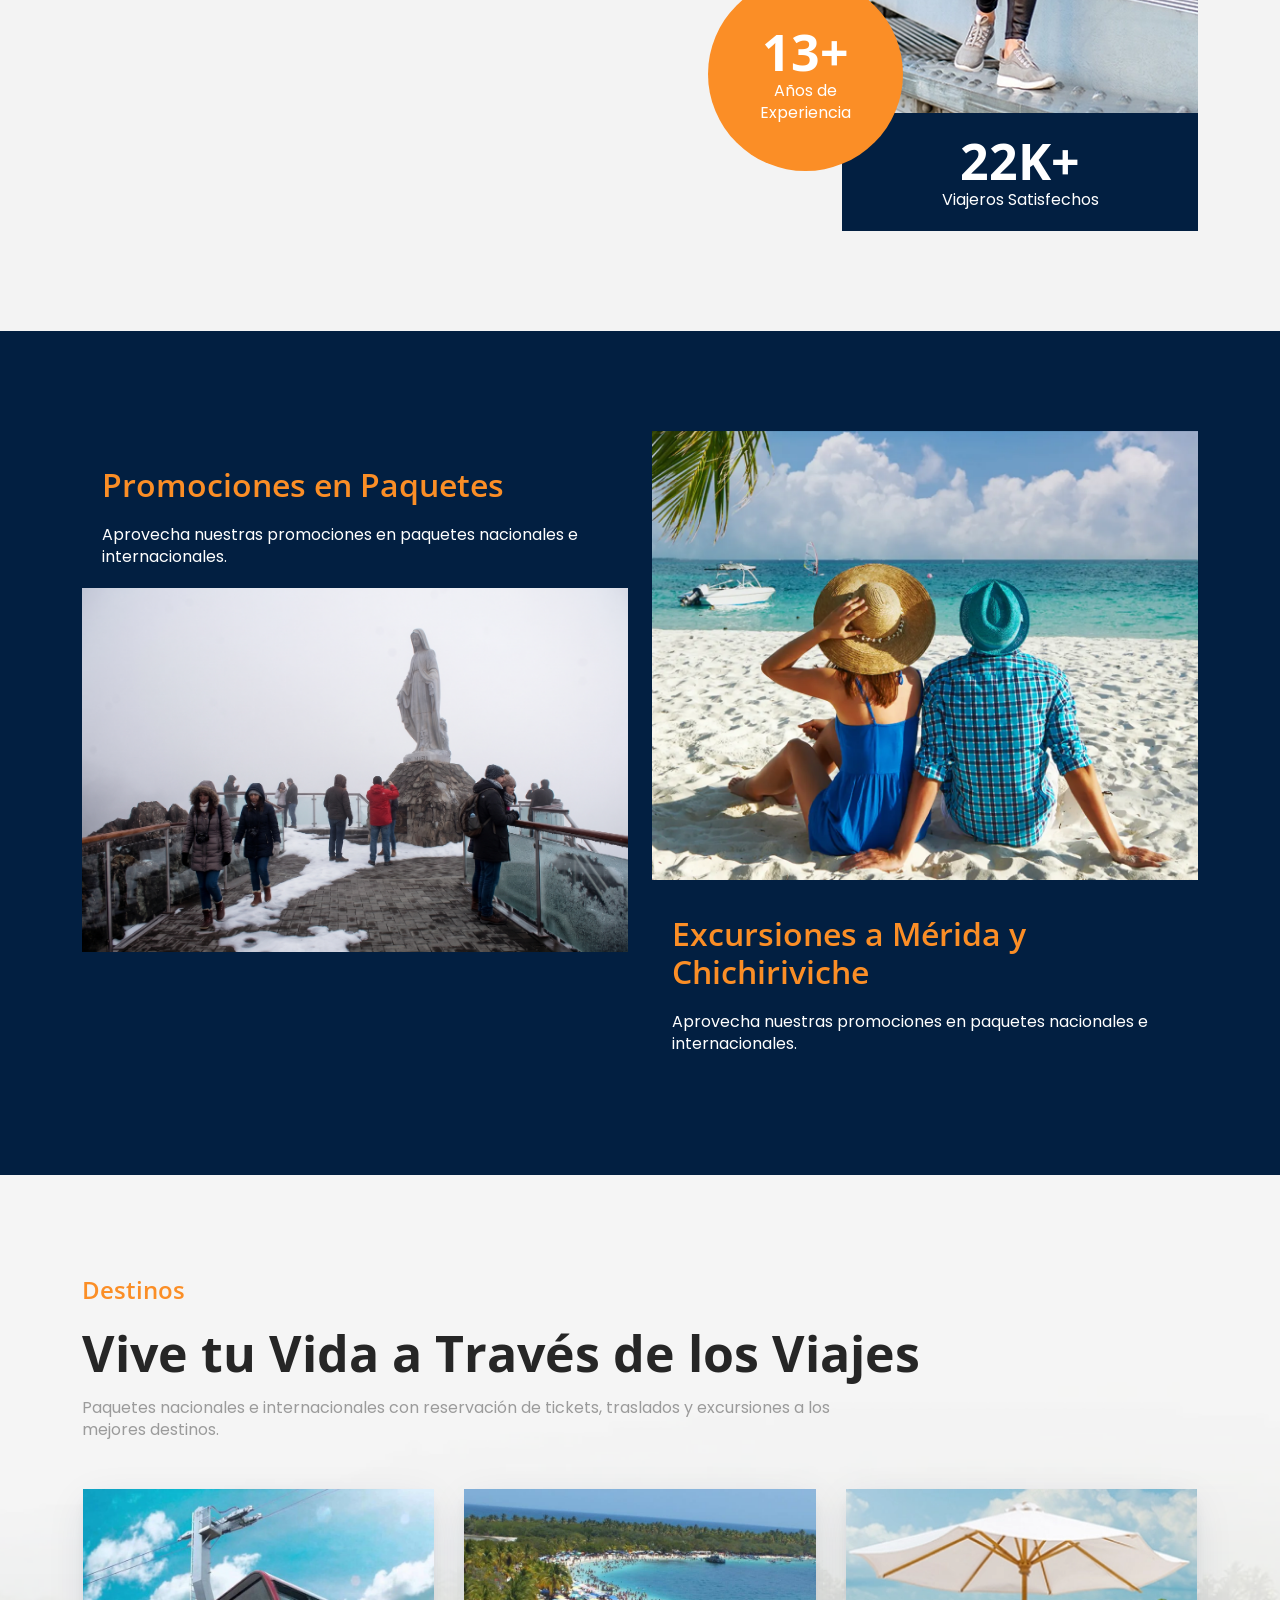
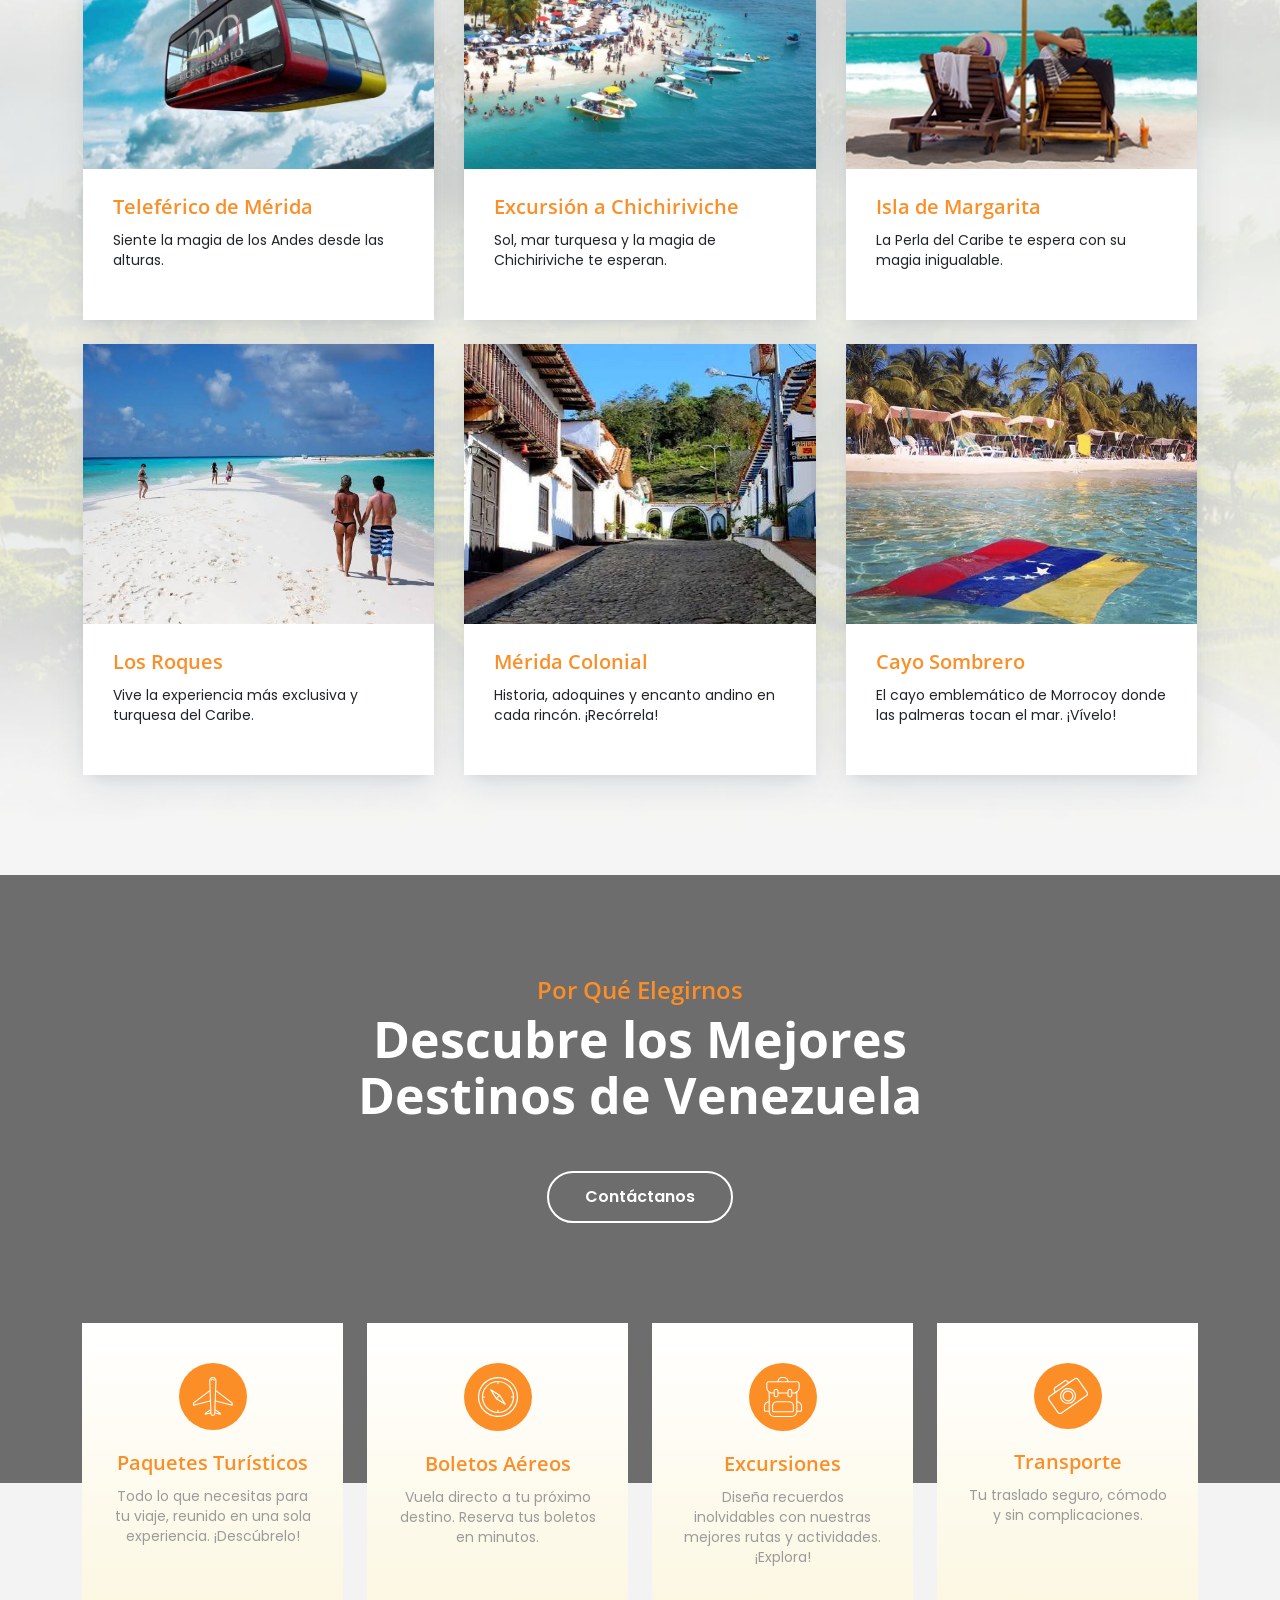
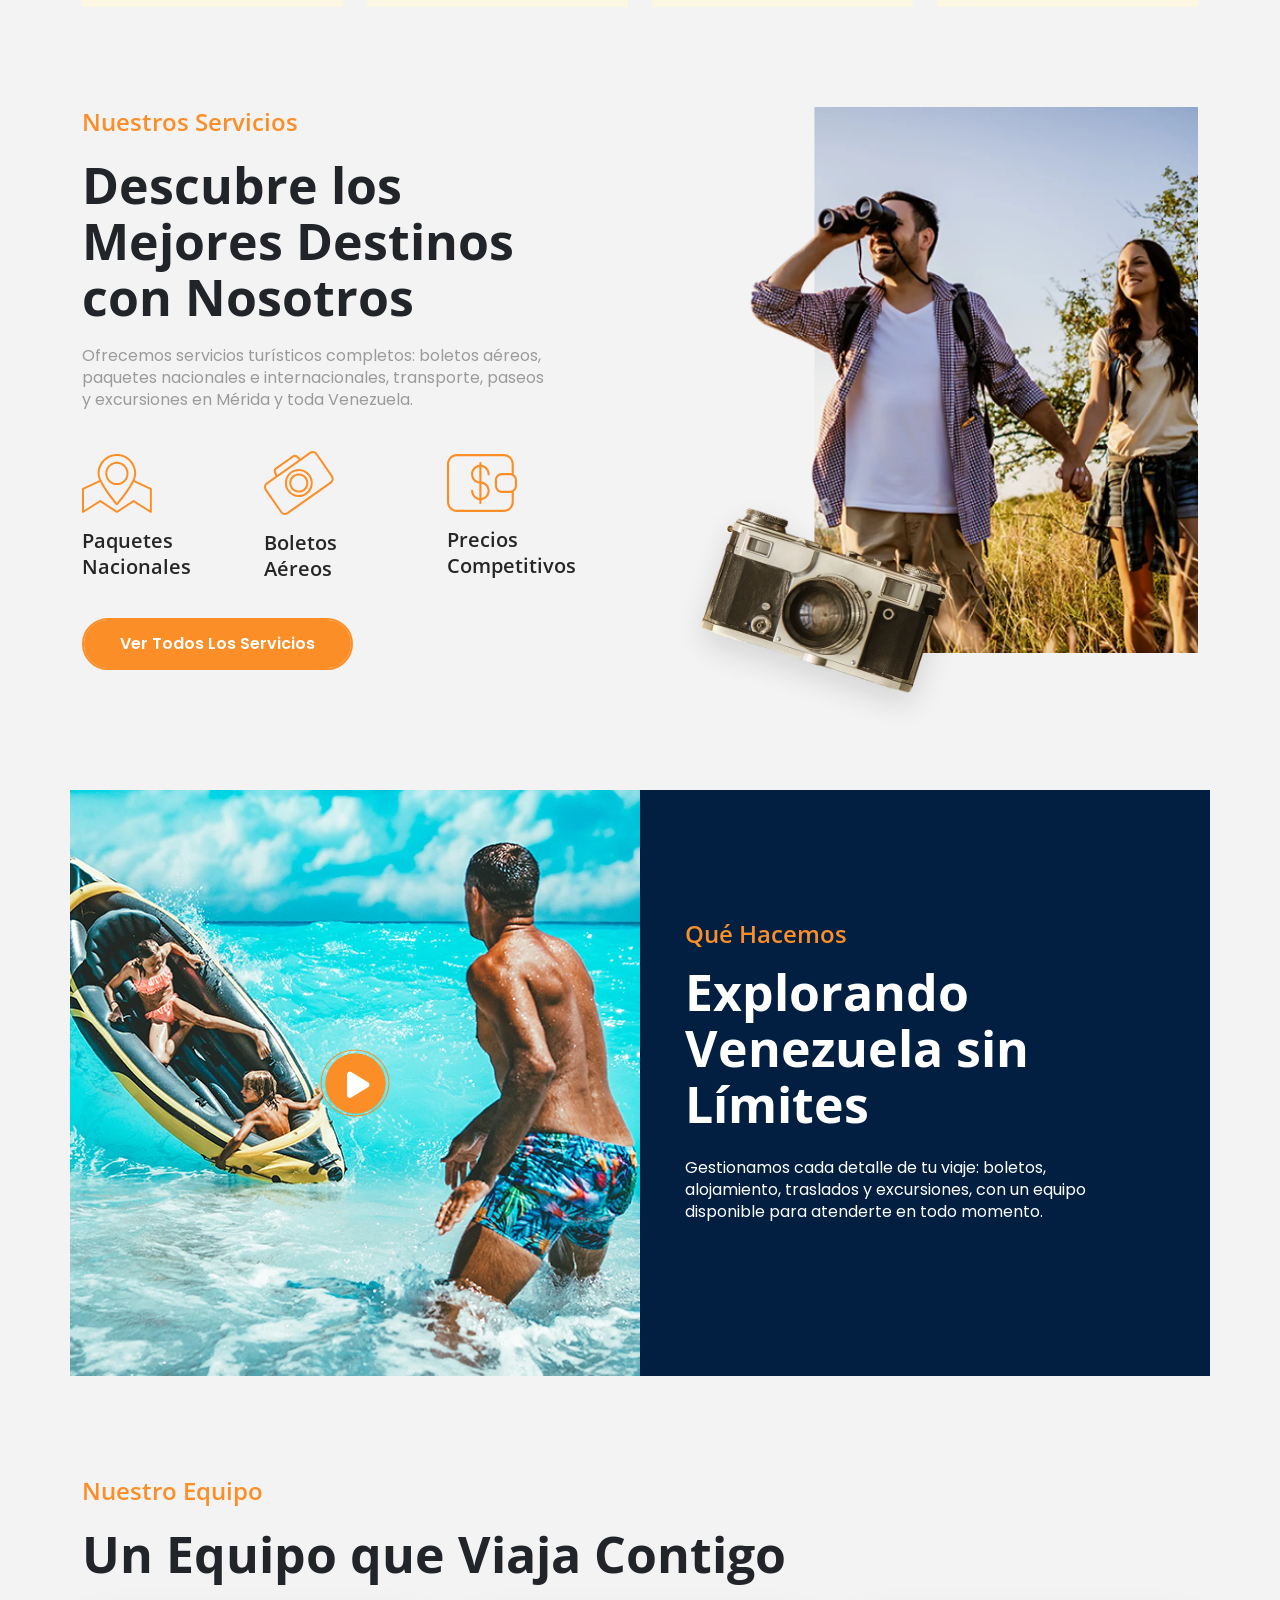
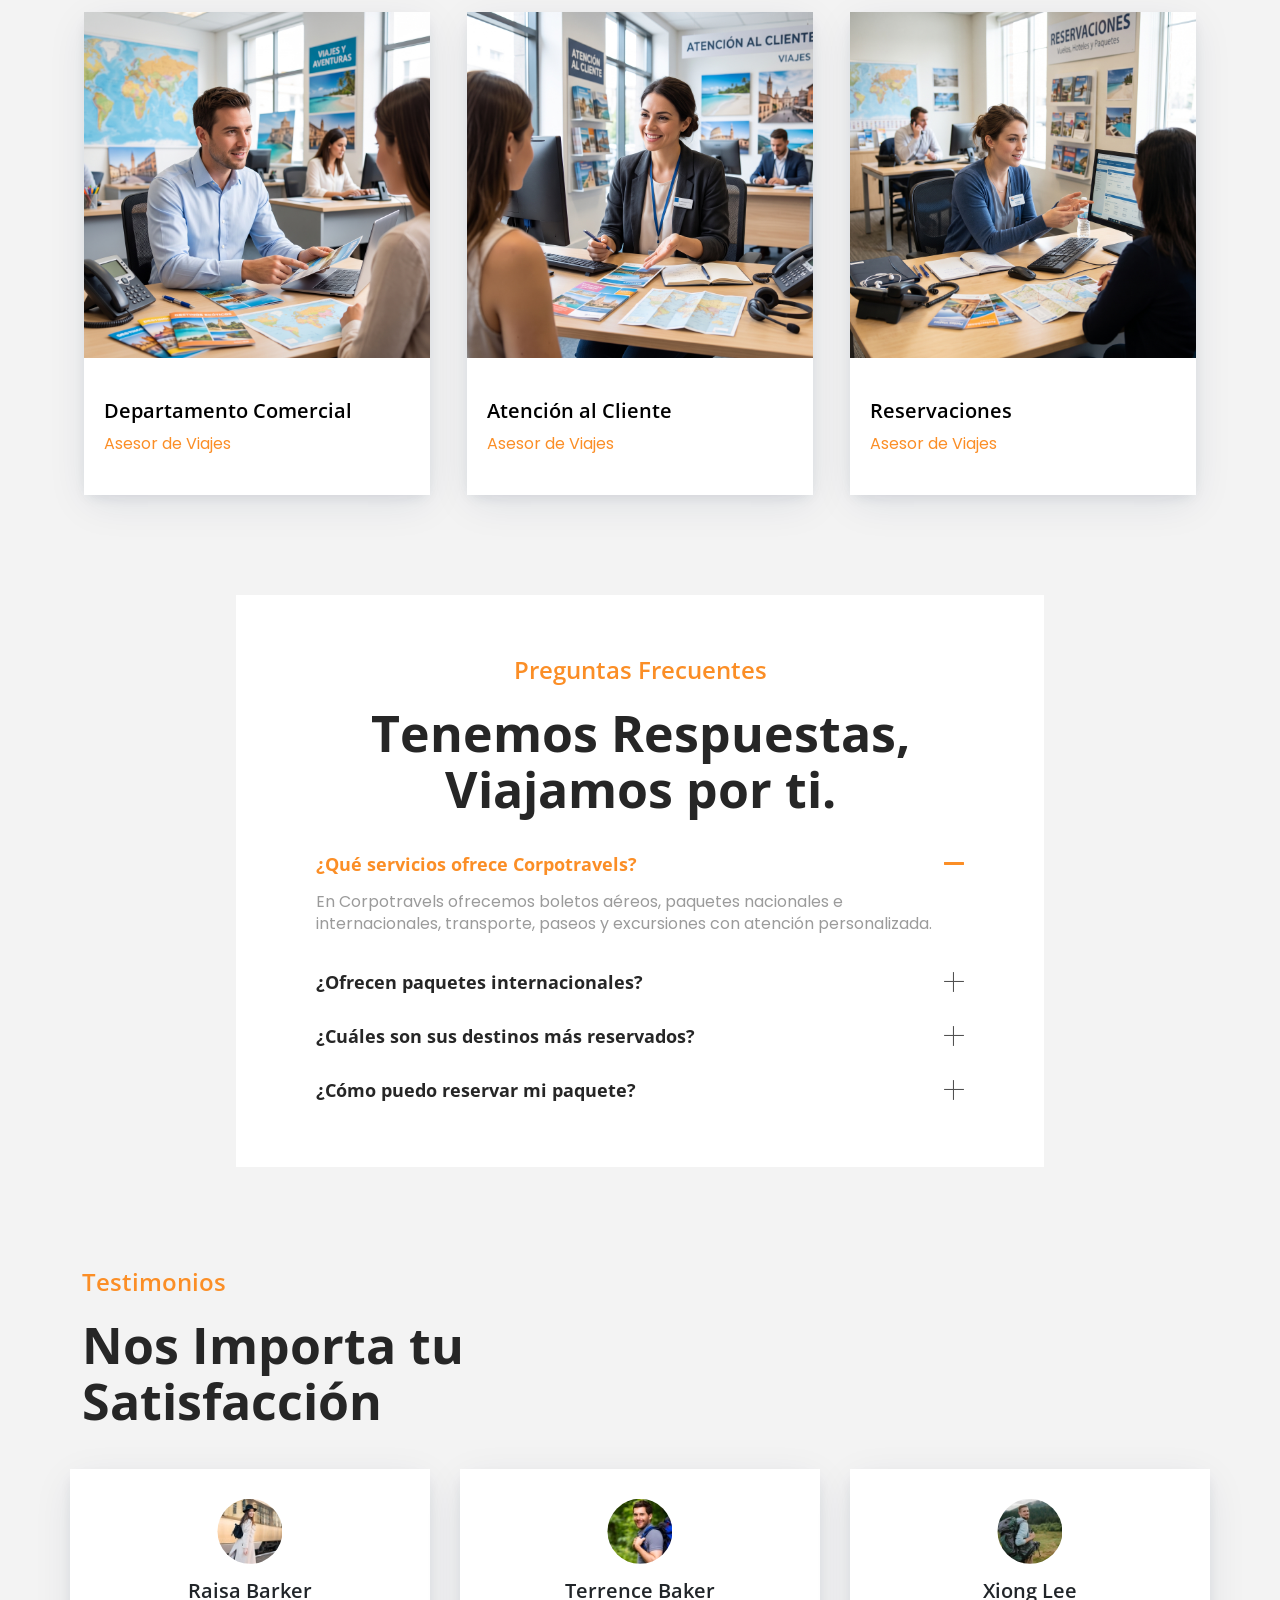
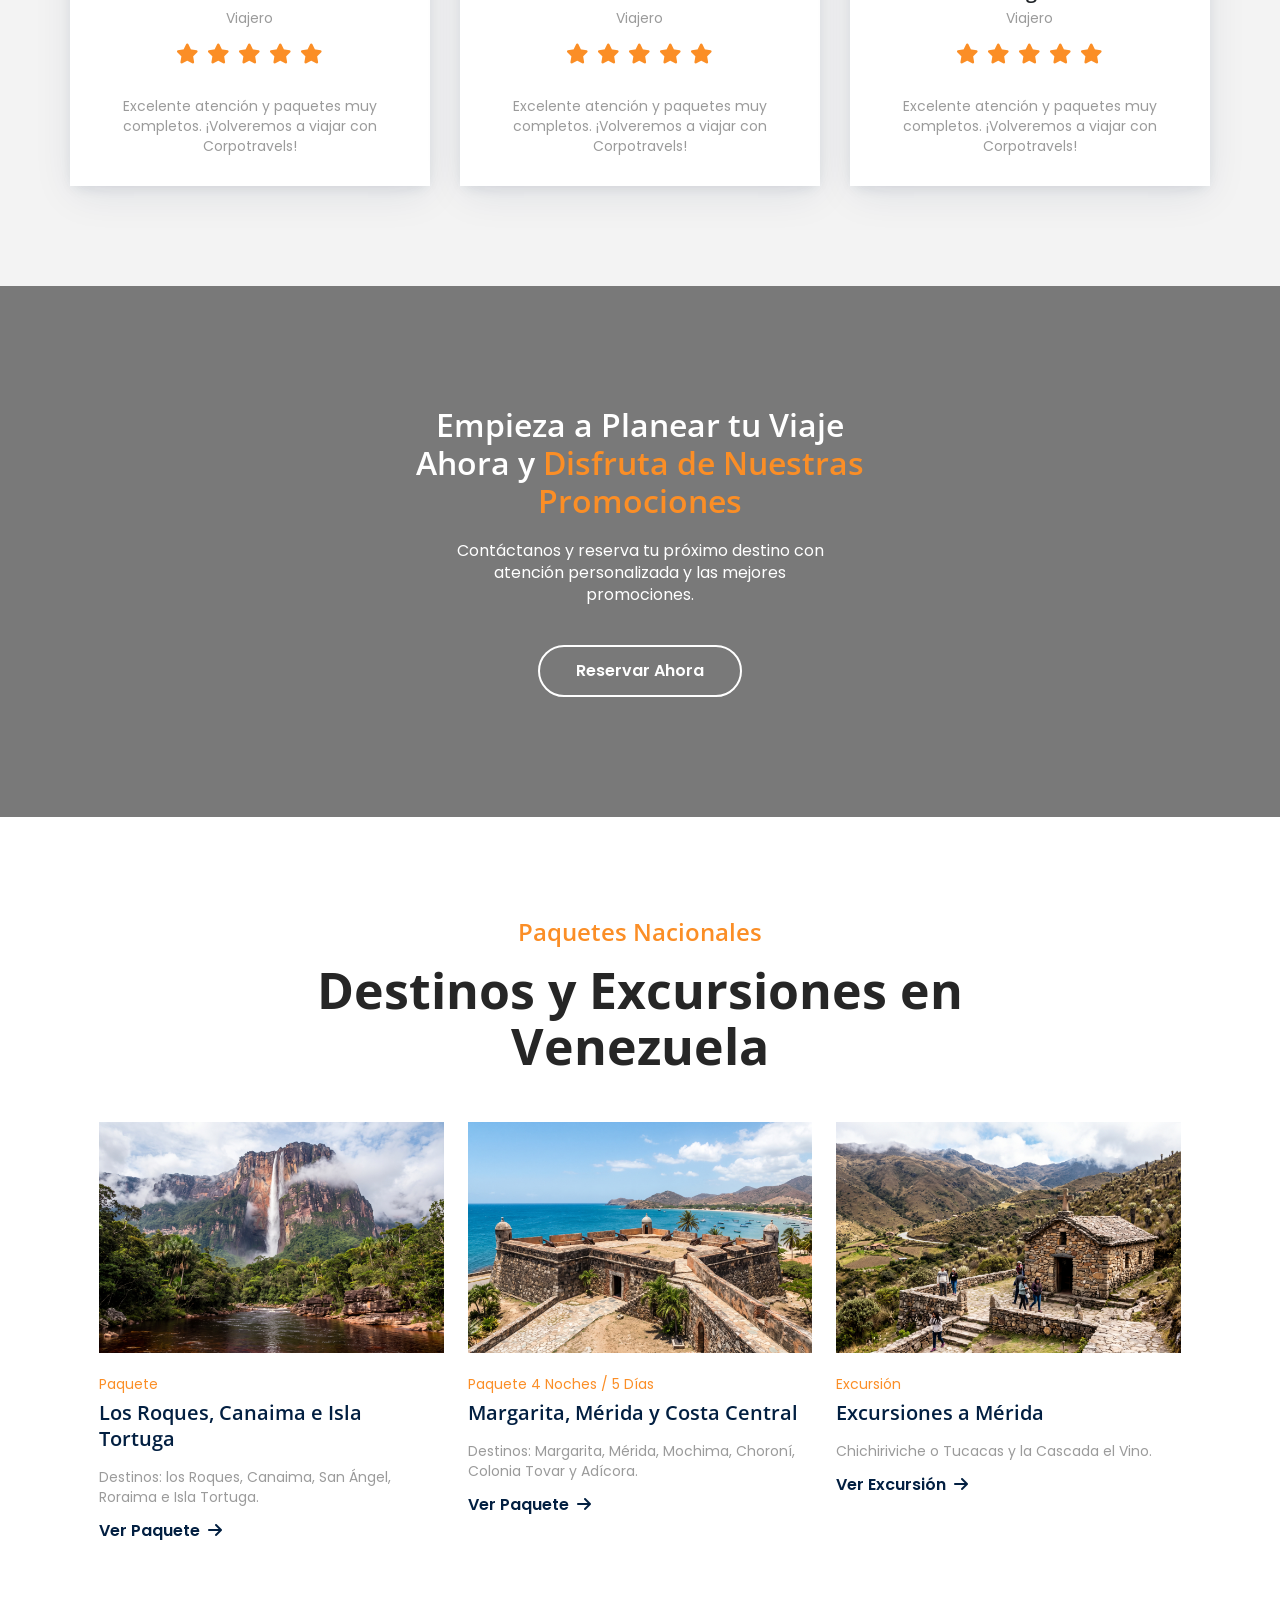
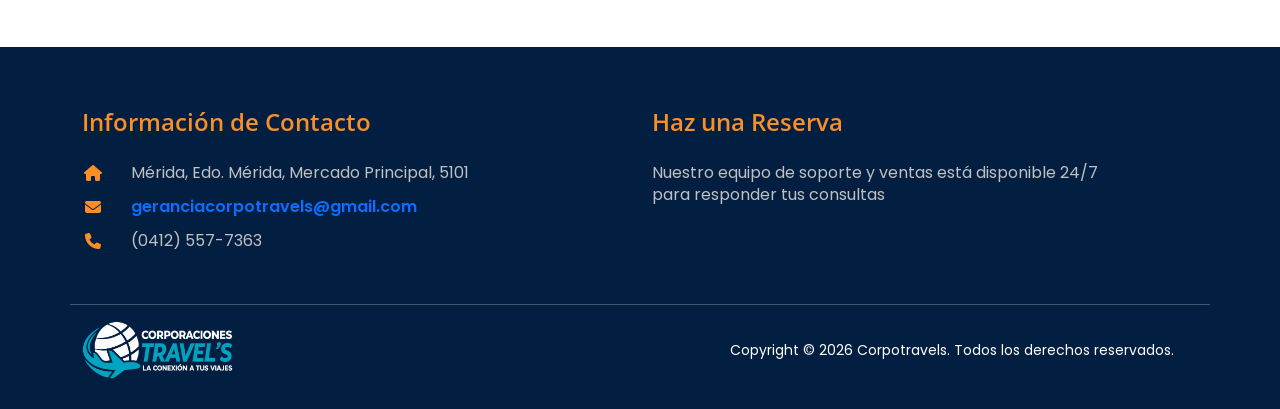
==== commit 90032524: "Personalizar textos de 'Por que elegirnos' e igualar altura de la cuarta tarjeta - Textos unicos par" ====
--- a/index.html
+++ b/index.html
@@ -396,28 +396,28 @@
                             <div>
                                 <figure><img src="assets/images/icon/choose-1.svg?v=202610281844" alt="chooseIcon"></figure>
                                 <h6>Paquetes Turísticos</h6>
-                                <p>Paquetes nacionales e internacionales para cada ocasión.</p>
+                                <p>Todo lo que necesitas para tu viaje, reunido en una sola experiencia. ¡Descúbrelo!</p>
                             </div>
                         </div>
                         <div class="col-lg-3 col-md-4" data-aos="fade-up" data-aos-delay="500">
                             <div>
                                 <figure><img src="assets/images/icon/choose-2.svg?v=202610281844" alt="chooseIcon"></figure>
                                 <h6>Boletos Aéreos</h6>
-                                <p>Paquetes nacionales e internacionales para cada ocasión.</p>
+                                <p>Vuela directo a tu próximo destino. Reserva tus boletos en minutos.</p>
                             </div>
                         </div>
                         <div class="col-lg-3 col-md-4" data-aos="fade-up" data-aos-delay="900">
                             <div>
                                 <figure><img src="assets/images/icon/choose-3.svg?v=202610281844" alt="chooseIcon"></figure>
                                 <h6>Excursiones</h6>
-                                <p>Paquetes nacionales e internacionales para cada ocasión.</p>
-                            </div>
-                        </div>
-                        <div class="col-lg-3 col-md-4 d-lg-block d-none" data-aos="fade-up" data-aos-delay="1300">
+                                <p>Diseña recuerdos inolvidables con nuestras mejores rutas y actividades. ¡Explora!</p>
+                            </div>
+                        </div>
+                        <div class="col-lg-3 col-md-4 d-lg-flex d-none" data-aos="fade-up" data-aos-delay="1300">
                             <div>
                                 <figure><img src="assets/images/icon/choose-4.svg?v=202610281844" alt="chooseIcon"></figure>
                                 <h6>Transporte</h6>
-                                <p>Paquetes nacionales e internacionales para cada ocasión.</p>
+                                <p>Tu traslado seguro, cómodo y sin complicaciones.</p>
                             </div>
                         </div>
                     </div>
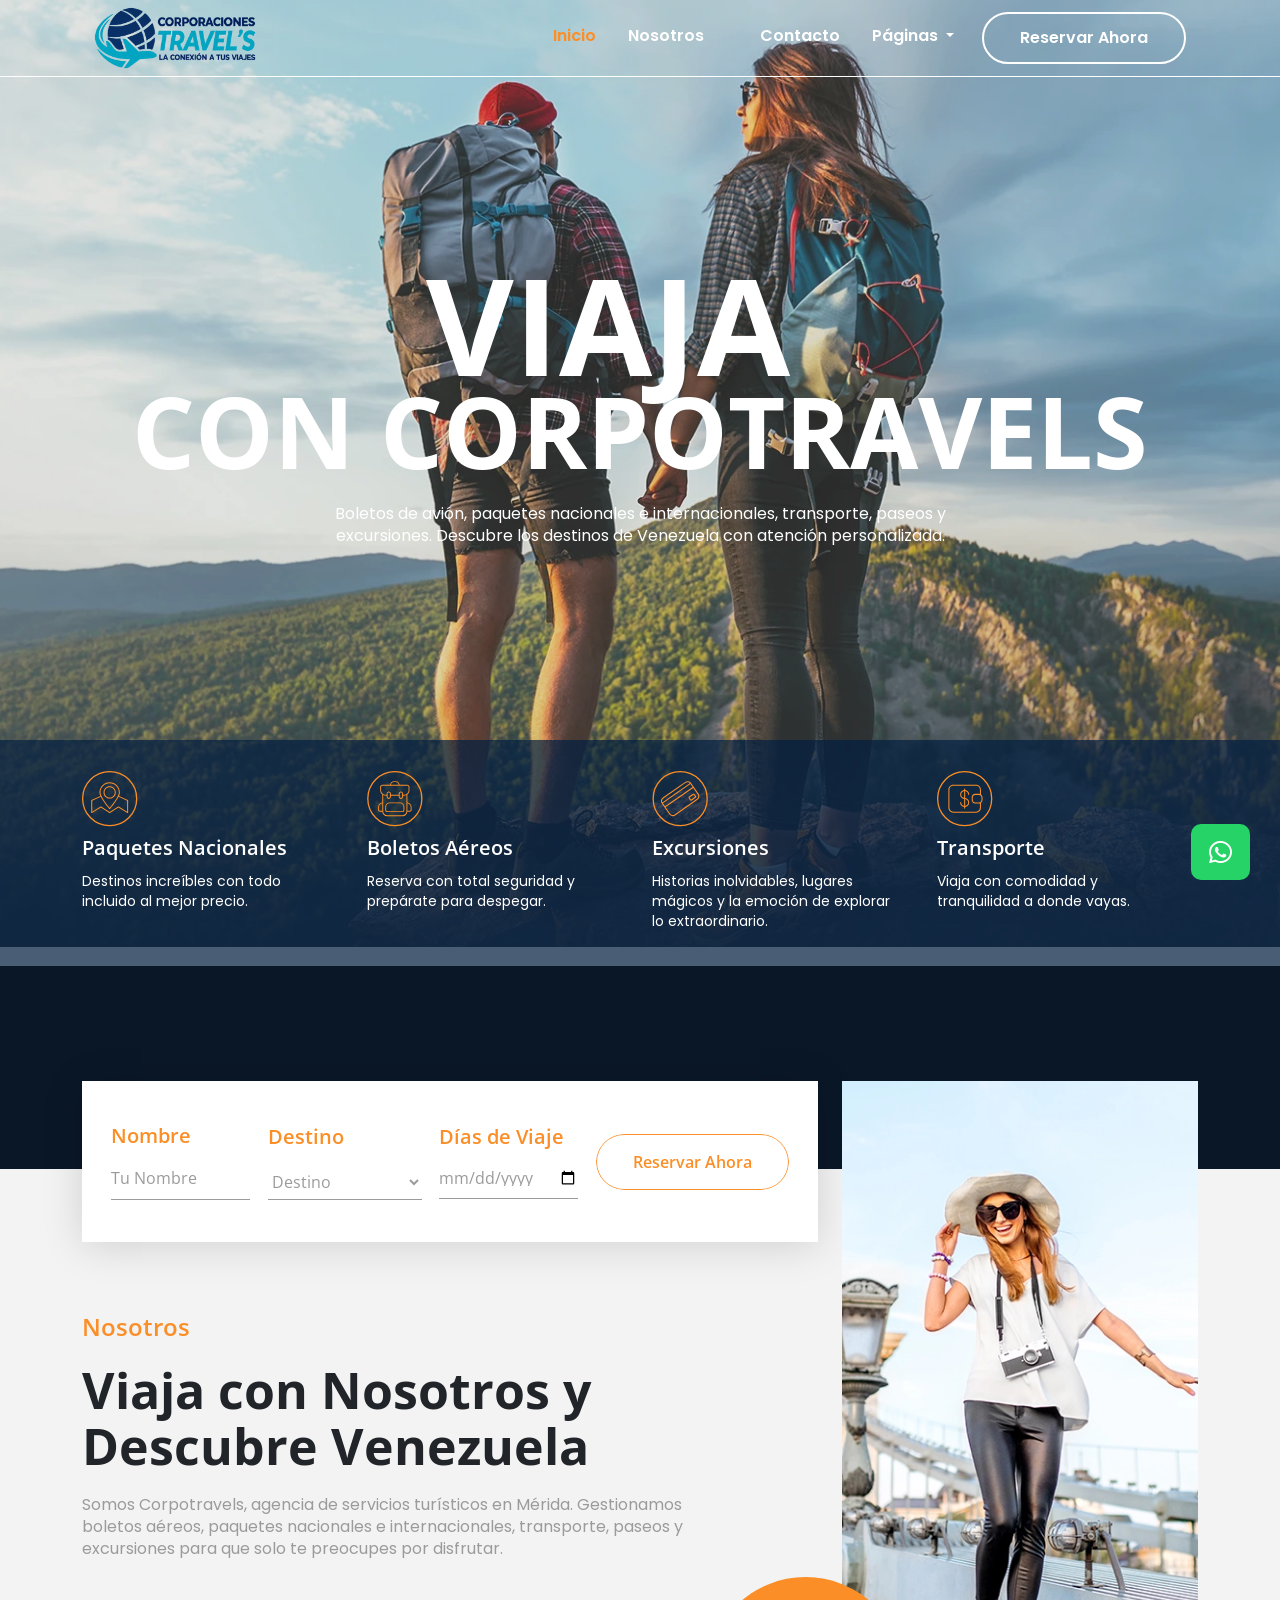
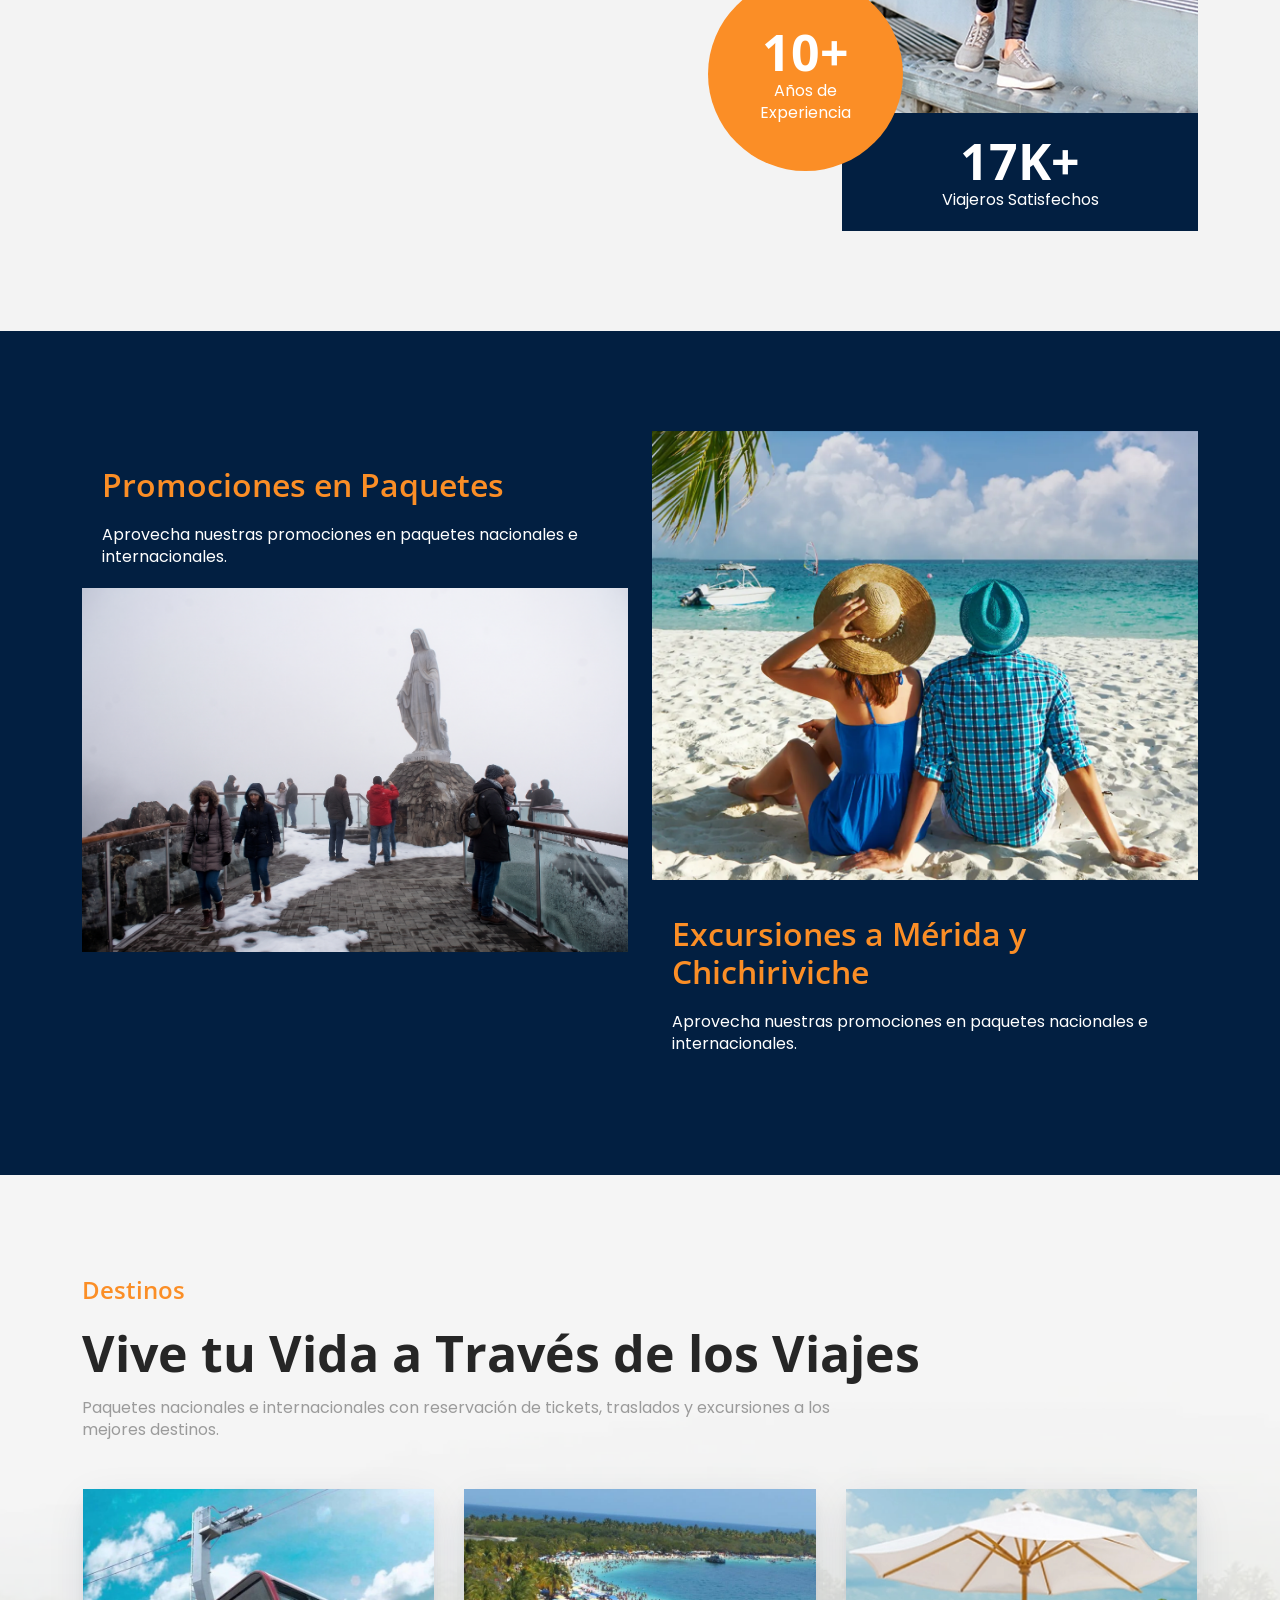
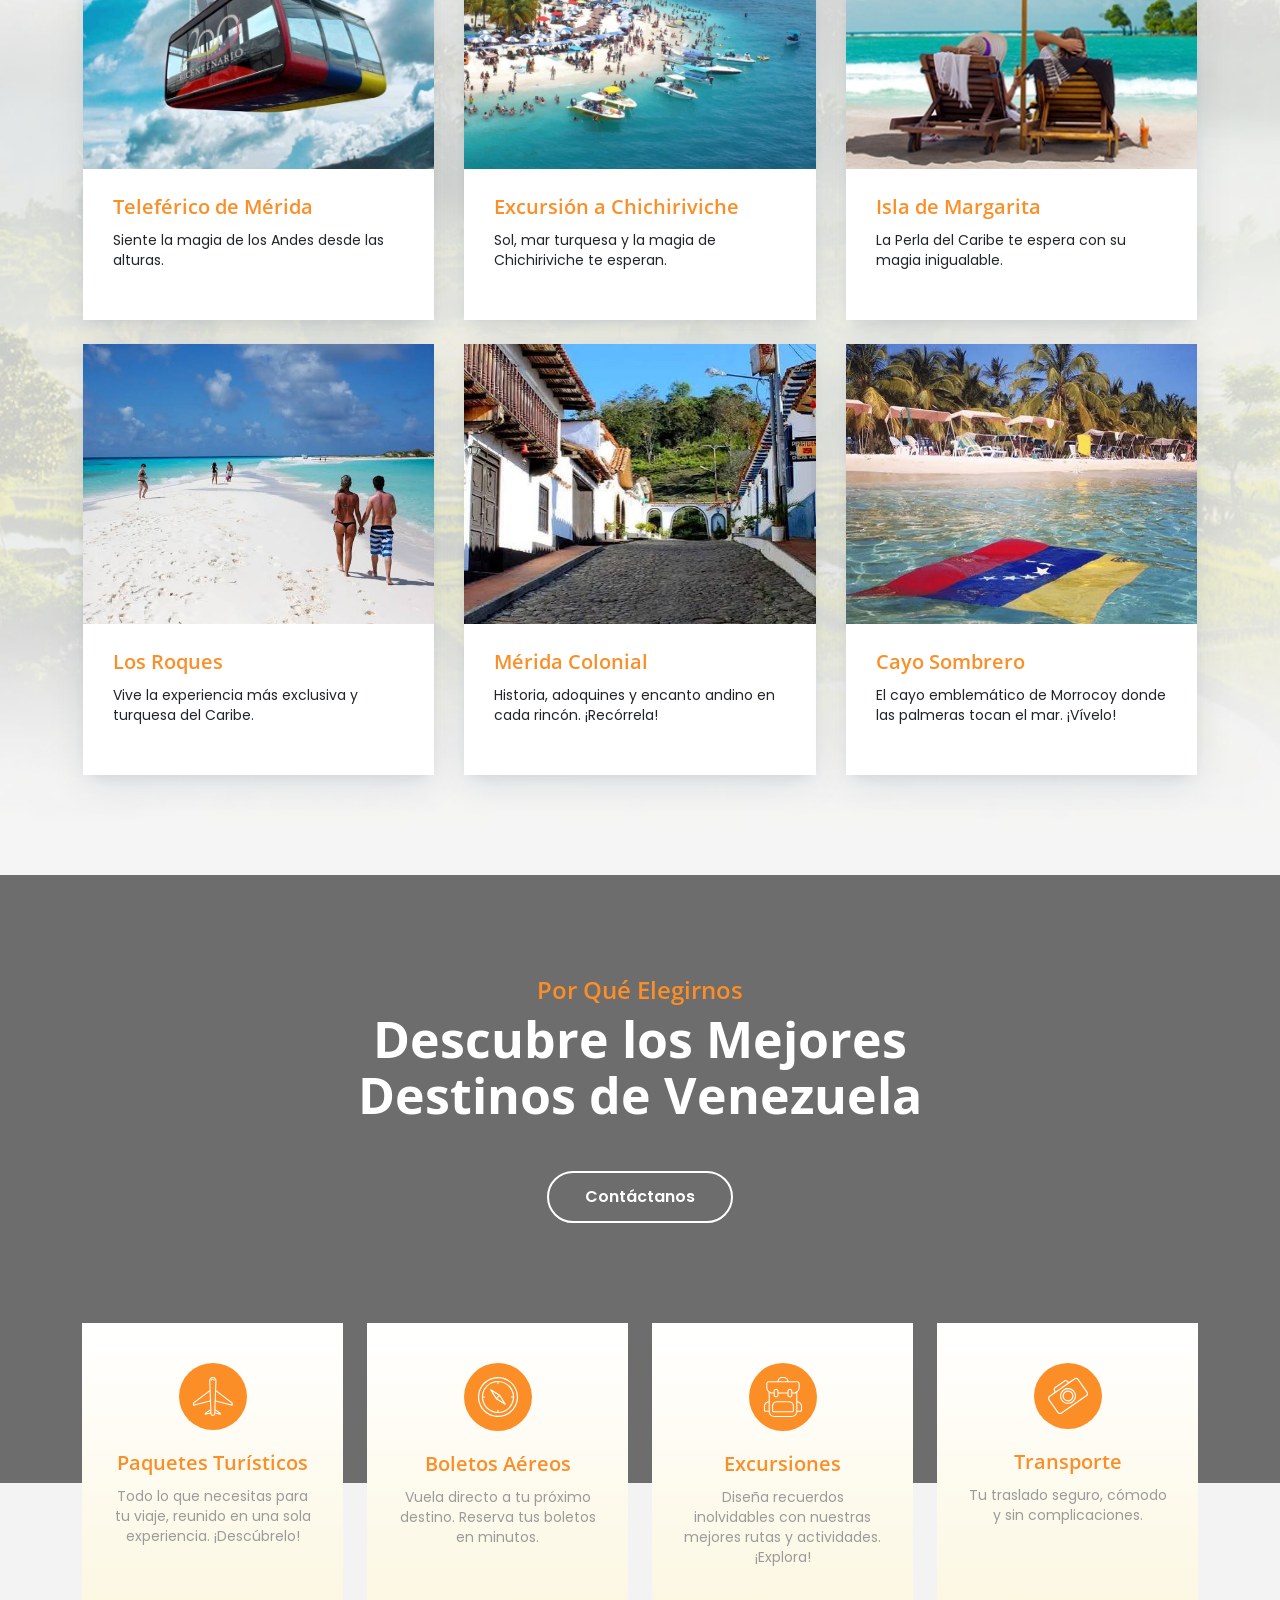
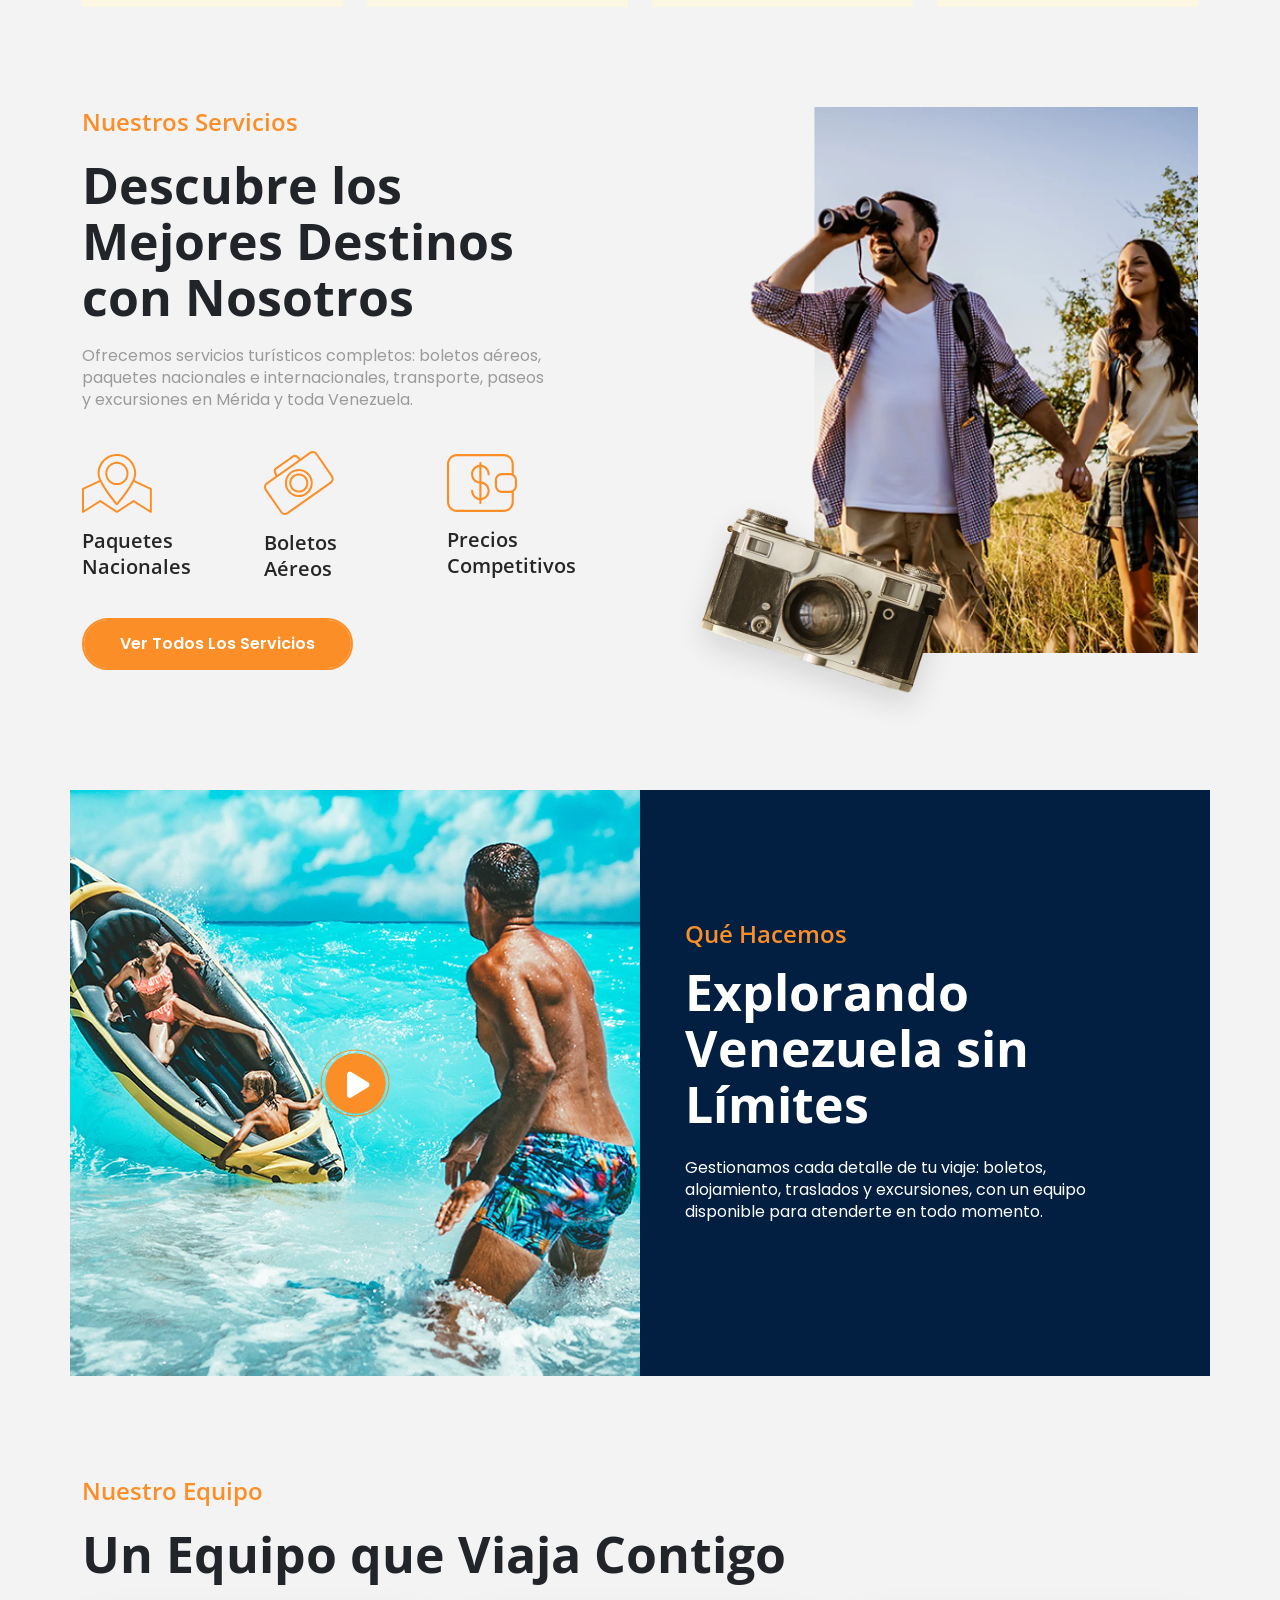
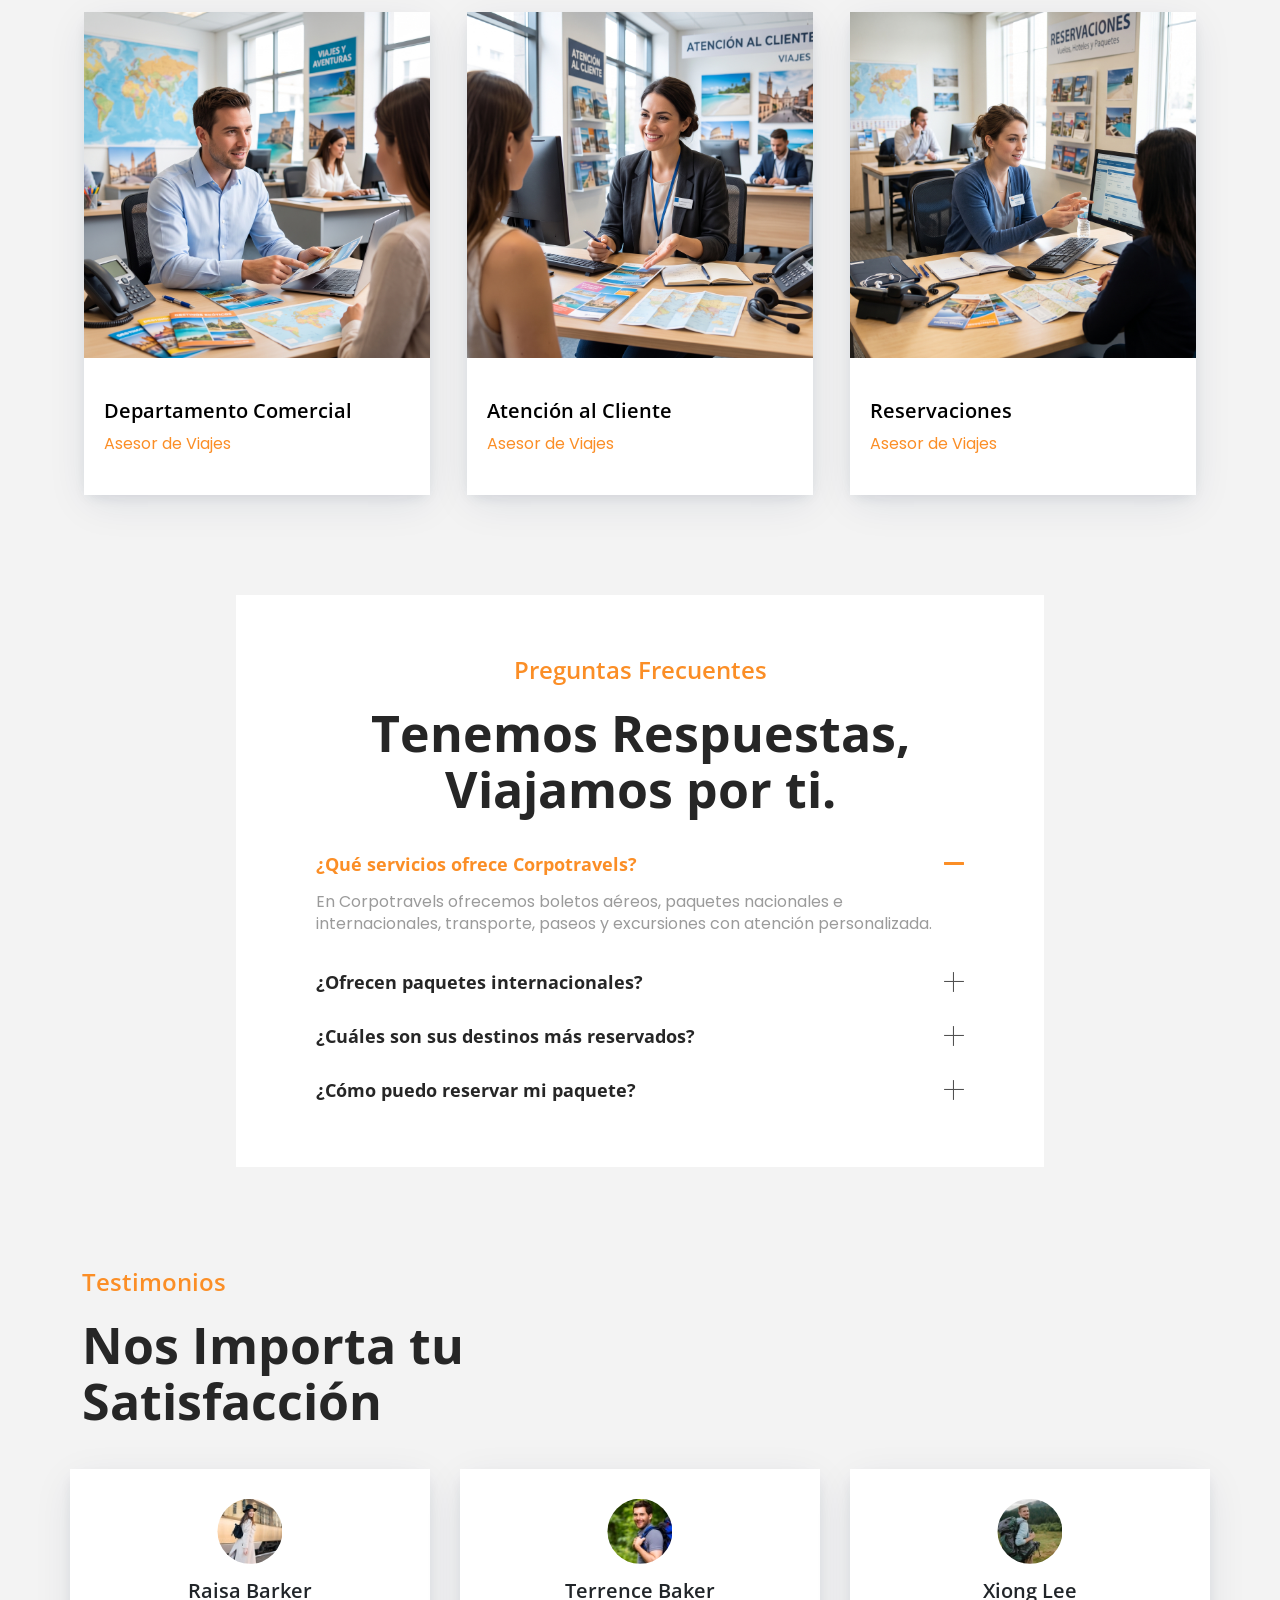
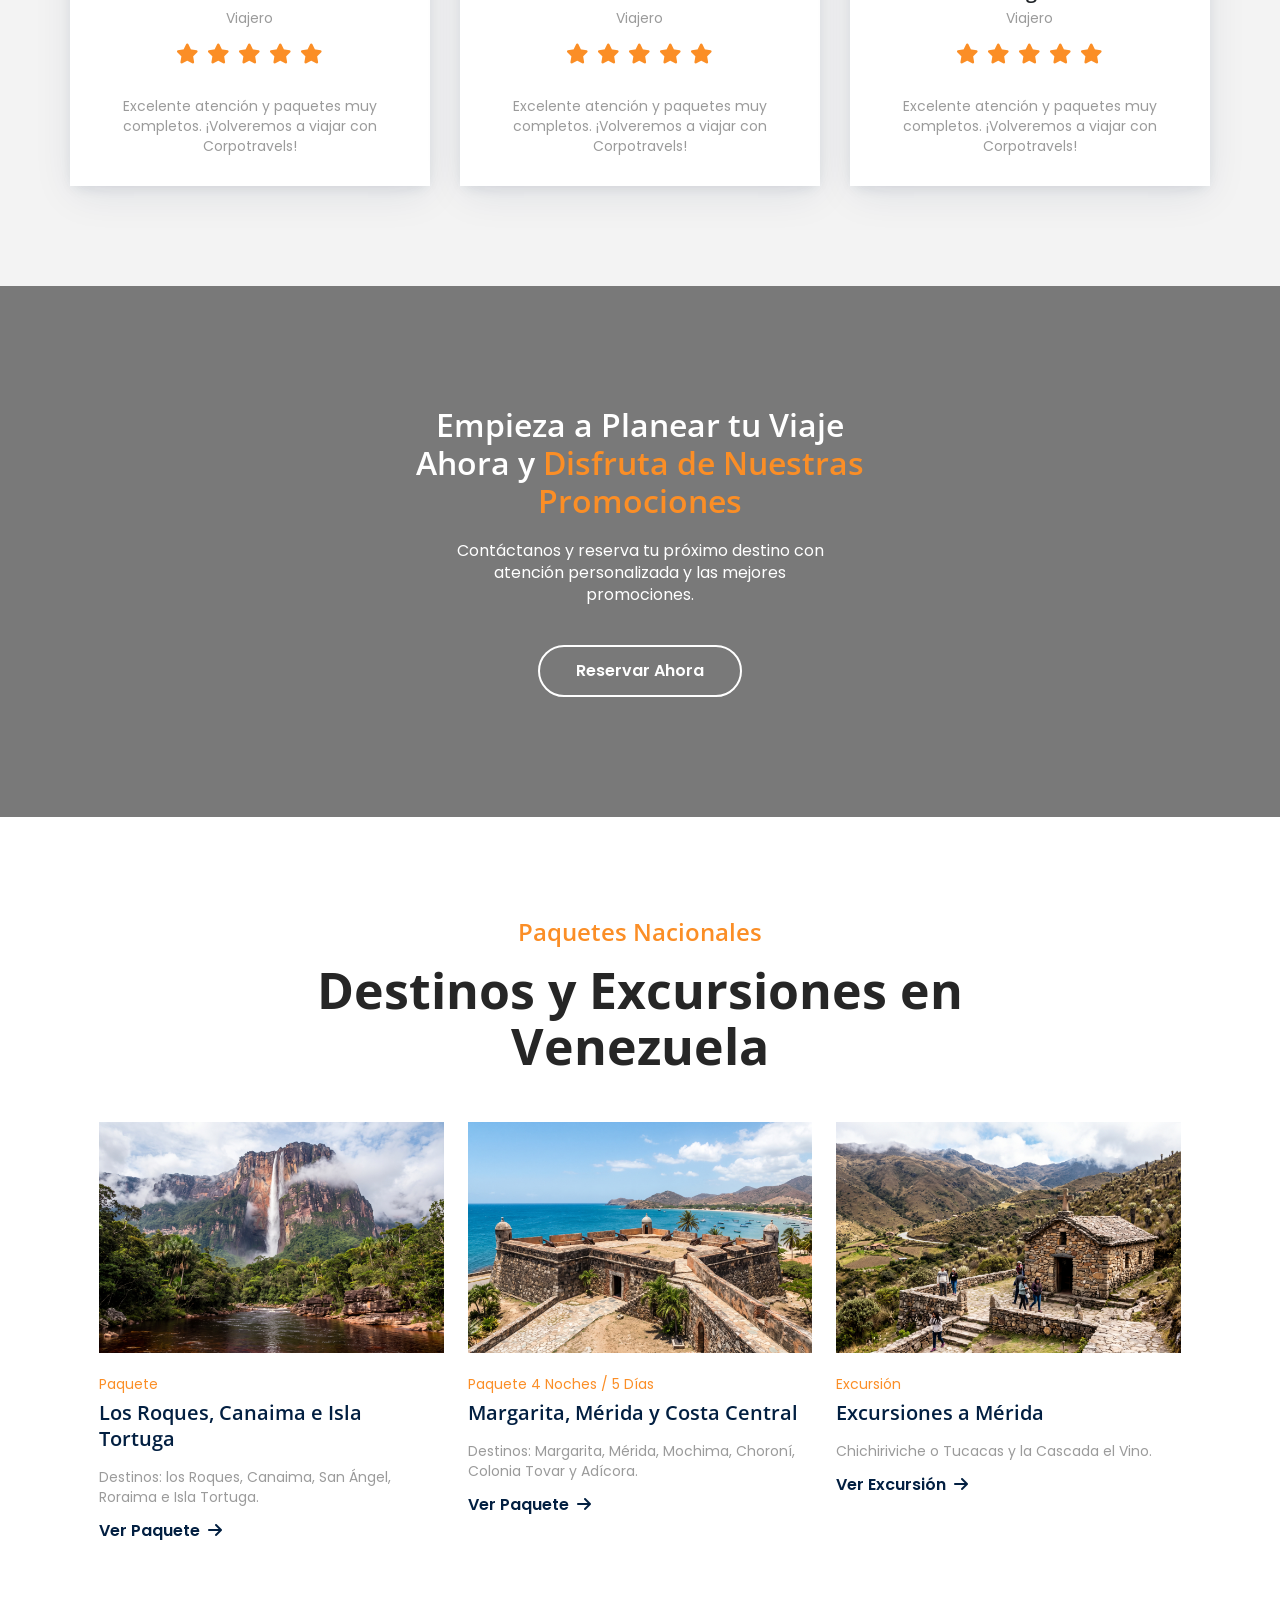
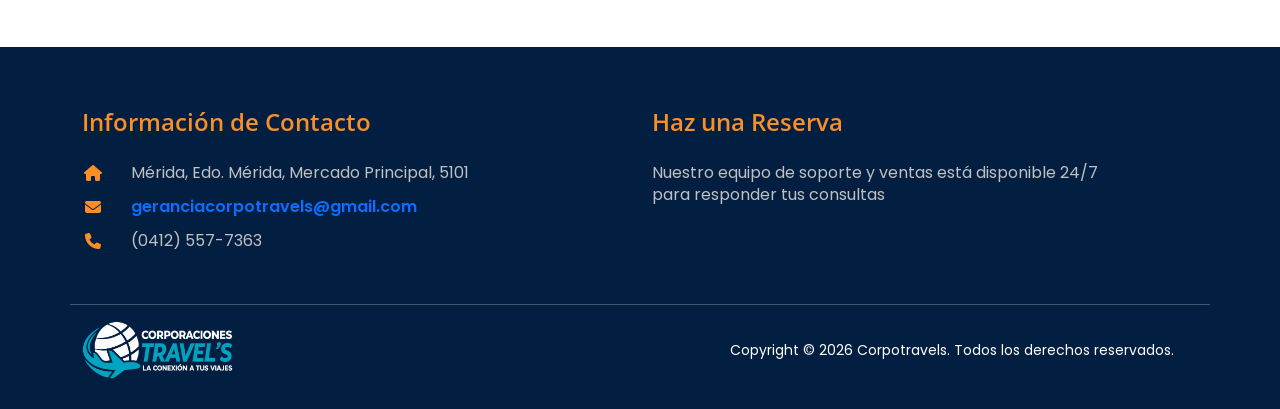
==== commit d401427f: "Boton flotante de WhatsApp y tarjetas de equipo con enlace a WhatsApp - Reemplazar el boton de volve" ====
--- a/index.html
+++ b/index.html
@@ -530,10 +530,10 @@
                                 </div>
                             </div>
                         </div>
-                        <div>
+                        <a class="teamContact" href="https://wa.me/584125577363?text=Hola%20Corpotravels%2C%20quiero%20informaci%C3%B3n%20del%20Departamento%20Comercial." target="_blank" rel="noopener">
                             <h6>Departamento Comercial</h6>
                             <p>Asesor de Viajes</p>
-                        </div>
+                        </a>
                     </div>
                     <div class="col-md-4 col-sm-8 col-10" data-aos="fade-up" data-aos-delay="500">
                         <div class="teamCard">
@@ -548,10 +548,10 @@
                                 </div>
                             </div>
                         </div>
-                        <div>
+                        <a class="teamContact" href="https://wa.me/584125577363?text=Hola%20Corpotravels%2C%20quiero%20informaci%C3%B3n%20de%20Atenci%C3%B3n%20al%20Cliente." target="_blank" rel="noopener">
                             <h6>Atención al Cliente</h6>
                             <p>Asesor de Viajes</p>
-                        </div>
+                        </a>
                     </div>
                     <div class="col-md-4 col-sm-8 col-10" data-aos="fade-up" data-aos-delay="900">
                         <div class="teamCard">
@@ -566,10 +566,10 @@
                                 </div>
                             </div>
                         </div>
-                        <div>
+                        <a class="teamContact" href="https://wa.me/584125577363?text=Hola%20Corpotravels%2C%20quiero%20informaci%C3%B3n%20de%20Reservaciones." target="_blank" rel="noopener">
                             <h6>Reservaciones</h6>
                             <p>Asesor de Viajes</p>
-                        </div>
+                        </a>
                     </div>
                 </div>
             </div>
@@ -828,10 +828,10 @@
     </div>
     <!-- end site wrapper -->
 
-    <!-- button back to top -->
-    <button onclick="scrollToTop()" id="backToTopBtn" class="btn_hover2">
-        <i class="fa-solid fa-arrow-turn-up"></i>
-    </button>
+    <!-- boton flotante de WhatsApp -->
+    <a id="whatsappBtn" href="https://wa.me/584125577363" target="_blank" rel="noopener" aria-label="Chatea con nosotros por WhatsApp">
+        <i class="fa-brands fa-whatsapp"></i>
+    </a>
 
     <!-- j Query -->
     <script src="assets/js/jquery.js"></script>
--- a/assets/css/style.css
+++ b/assets/css/style.css
@@ -1,2576 +1,2589 @@
-/* ====== Font : Open Sans , Poppins ====== */
-@import url('https://fonts.googleapis.com/css2?family=Open+Sans:wght@300;400;500;600;700;800&display=swap');
-@import url('https://fonts.googleapis.com/css2?family=Poppins:wght@100;200;300;400;500;600;700;800;900&display=swap');
-/*
-Theme Name:     Adventurist
-Theme URI:      
-Author:         
-Author URI:     
-Description:    
-Version:        1.0
-License:        
-License URI:    
-
-
-	Navigation Files
-
-	01. Reset
-	02. Global Style
-
-	    [Table of Content]
-
-	01. Index Page Style
-        section Index Page
-            1.1.Header section
-            1.2 hero section
-            1.3 features section
-            1.4 about section
-            1.5 special offer section
-            1.6 tours section
-            1.7 why choose us section
-            1.8 services section
-            1.9 what we do section
-            1.10 our team section
-            1.11 faq section
-            1.12 testimonials section
-            1.13 logoipsum section
-            1.14 start planning section
-            1.15 paquetes nacionales section
-            1.16 newsletter section
-            1.17 footer section
-    02. About Page Style
-        section hero Page
-            2.1 hero section
-    03. Our Services Page Style
-        section hero Page
-            3.1 hero section
-    04. (pagina de blog eliminada)
-        section hero Page
-            4.1 hero section
-    05. Destinations Page Style
-        section hero Page
-            5.1 hero section
-    06. Testimonials Page Style
-        section hero Page
-            6.1 hero section
-    07. Faq Page Style
-        section hero Page
-            7.1 hero section
-    08. Our Team Page Style
-        section hero Page
-            8.1 hero section
-    09. Contact Us Page Style
-        section hero Page
-            9.1 hero section
-            9.2 contact section
-    10. Coming Soon/404 Page Style
-        section Coming Soon/404 Page
-            10.1. Coming Soon/404 section
-
- */
-
-
-/* ============= 01. Reset section ============= */
-
-html,
-body,
-div,
-span,
-applet,
-object,
-iframe,
-h1,
-h2,
-h3,
-h4,
-h5,
-h6,
-p,
-blockquote,
-pre,
-abbr,
-acronym,
-address,
-big,
-cite,
-code,
-del,
-dfn,
-em,
-img,
-ins,
-kbd,
-q,
-s,
-samp,
-small,
-strike,
-strong,
-sub,
-sup,
-tt,
-var,
-b,
-u,
-i,
-center,
-dl,
-dt,
-dd,
-ol,
-ul,
-li,
-fieldset,
-form,
-label,
-legend,
-table,
-caption,
-tbody,
-tfoot,
-thead,
-tr,
-th,
-td,
-article,
-aside,
-canvas,
-details,
-embed,
-figure,
-figcaption,
-footer,
-header,
-hgroup,
-menu,
-nav,
-output,
-ruby,
-section,
-summary,
-time,
-mark,
-audio,
-video {
-    margin: 0;
-    padding: 0;
-    border: 0;
-    font-size: 100%;
-}
-
-
-/* HTML5 display-role reset for older browsers */
-
-article,
-aside,
-details,
-figcaption,
-figure,
-footer,
-header,
-hgroup,
-menu,
-nav,
-section {
-    display: block;
-}
-
-body {
-    line-height: 1;
-    background-color: #F3F3F3;
-}
-
-ol,
-ul {
-    list-style: none;
-}
-
-blockquote,
-q {
-    quotes: none;
-}
-
-blockquote:before,
-blockquote:after,
-q:before,
-q:after {
-    content: "";
-}
-
-button:focus {
-    outline: none;
-}
-
-table {
-    border-collapse: collapse;
-    border-spacing: 0;
-}
-
-select {
-    user-select: none;
-}
-
-label {
-    font-weight: normal;
-}
-
-iframe {
-    width: 100%;
-}
-
-
-/* =====  End of 01. Reset  ====== */
-
-
-/* ===== 02. Global Style ===== */
-
-h1 {
-    font-size: 99px;
-    font-weight: 700;
-    line-height: 104.4px;
-    font-family: 'Open Sans', sans-serif;
-}
-
-h2 {
-    font-size: 50px;
-    font-weight: 700;
-    line-height: 56px;
-    font-family: 'Open Sans', sans-serif;
-}
-
-h3 {
-    font-size: 32px;
-    font-weight: 600;
-    line-height: 38px;
-    font-family: 'Open Sans', sans-serif;
-}
-
-h4 {
-    font-size: 24px;
-    font-weight: 600;
-    line-height: 30px;
-    font-family: 'Open Sans', sans-serif;
-}
-
-h5 {
-    font-size: 22px;
-    font-weight: 600;
-    line-height: 28px;
-    font-family: 'Open Sans', sans-serif;
-}
-
-h6 {
-    font-size: 20px;
-    font-weight: 600;
-    line-height: 26px;
-    font-family: 'Open Sans', sans-serif;
-}
-
-p {
-    font-size: 16px;
-    font-weight: 400;
-    line-height: 22px;
-    font-family: 'Poppins', sans-serif;
-}
-
-.card-text p {
-    font-size: 14px !important;
-    font-weight: 400;
-    line-height: 20px !important;
-    font-family: 'Poppins', sans-serif;
-}
-
-button {
-    font-size: 16px;
-    font-weight: 600;
-    line-height: 22px;
-    padding: 16px 32px 16px 32px;
-    font-family: 'Open Sans', sans-serif;
-}
-
-a {
-    font-size: 16px;
-    font-weight: 600;
-    line-height: 22px;
-    padding: 19px 32px 19px 32px !important;
-    text-decoration: none;
-    transition: all 0.3s ease;
-    font-family: 'Poppins', sans-serif;
-}
-
-/* === Global buttons start ==== */
-.globalBtn {
-    display: flex;
-    justify-content: center;
-    align-items: center;
-}
-
-.globalBtn a {
-    text-decoration: none;
-    color: #FFFFFF;
-    text-transform: capitalize;
-    padding: 16px 36px !important;
-}
-
-.globalBtn li {
-    list-style-type: none;
-    cursor: pointer;
-    color: #FB8E26;
-    border: 2px solid #FFFFFF;
-    border-radius: 0.5em;
-    font-weight: bold;
-    text-align: center;
-    line-height: 3em;
-    position: relative;
-    overflow: hidden;
-    z-index: 1;
-    transition: 0.5s;
-    color: #FFFFFF;
-    border-radius: 48px;
-}
-
-.globalBtn li:hover {
-    border: 2px solid #FB8E26;
-}
-
-.globalBtn li:hover a {
-    color: #FFFFFF !important;
-}
-
-.globalBtn button {
-    border: 1px solid #FB8E26;
-    padding: 16px 36px !important;
-}
-
-.globalBtn li span {
-    position: absolute;
-    width: 25%;
-    height: 100%;
-    background-color: #FB8E26;
-    transform: translateY(150%);
-    border-radius: 50%;
-    left: calc((var(--n) - 1) * 25%);
-    transition: 0.7s ease-in-out;
-    transition-delay: calc((var(--n) - 1) * 0.1s);
-    z-index: -1;
-}
-
-
-.globalBtn li:hover span {
-    transform: translateY(0) scale(2);
-}
-
-.globalBtn li span:nth-child(1) {
-    --n: 1;
-}
-
-.globalBtn li span:nth-child(2) {
-    --n: 2;
-}
-
-.globalBtn li span:nth-child(3) {
-    --n: 3;
-}
-
-.globalBtn li span:nth-child(4) {
-    --n: 4;
-}
-
-
-.globalBtnActive {
-    display: flex;
-    justify-content: center;
-    align-items: center;
-}
-
-.globalBtnActive a {
-    text-decoration: none;
-    color: #FFFFFF;
-    text-transform: capitalize;
-    padding: 16px 36px !important;
-}
-
-.globalBtnActive a:hover {
-    color: #FB8E26;
-}
-
-.globalBtnActive button {
-    border: 1px solid #FB8E26 !important;
-    padding: 16px 36px !important;
-}
-
-.globalBtnActive li {
-    list-style-type: none;
-    cursor: pointer;
-    border: 2px solid #FB8E26 !important;
-    color: #FB8E26;
-    font-size: 16px;
-    border-radius: 0.5em;
-    font-weight: bold;
-    text-align: center;
-    line-height: 3em;
-    position: relative;
-    overflow: hidden;
-    z-index: 1;
-    transition: 0.5s;
-    border-radius: 48px;
-}
-
-.globalBtnActive i {
-    margin-left: 11px;
-    transition: 0.3s ease-in-out;
-}
-
-.globalBtnActive:hover i {
-    transform: translateX(7px);
-}
-
-.globalBtnActive li span {
-    position: absolute;
-    width: 25%;
-    height: 100%;
-    background-color: #FB8E26;
-    transform: translateY(150%);
-    border-radius: 50%;
-    left: calc((var(--n) - 1) * 25%);
-    transition: 0.9s ease;
-    transition-delay: calc((var(--n) - 1) * 0.1s);
-    z-index: -1;
-}
-
-.globalBtnActive li:hover .globalBtnActive a {
-    color: #FB8E26 !important;
-}
-
-.globalBtnActive li span {
-    transform: translateY(0) scale(2);
-}
-
-.globalBtnActive li:hover span {
-    transform: translateY(45px) scale(0);
-}
-
-.globalBtnActive li span:nth-child(1) {
-    --n: 1;
-}
-
-.globalBtnActive li span:nth-child(2) {
-    --n: 2;
-}
-
-.globalBtnActive li span:nth-child(3) {
-    --n: 3;
-}
-
-.globalBtnActive li span:nth-child(4) {
-    --n: 4;
-}
-
-/* === Global buttons end === */
-
-/* === animation icon === */
-@keyframes animation {
-    0% {
-        top: 0px;
-    }
-
-    50% {
-        top: 10px;
-    }
-
-    100% {
-        top: 0px;
-    }
-}
-
-/* === End of animation icon === */
-
-/* === video play button animation icon === */
-@keyframes pulse-border {
-    0% {
-        transform: translateX(-50%) translateY(-50%) translateZ(0) scale(1);
-        opacity: 1;
-    }
-
-    100% {
-        transform: translateX(-50%) translateY(-50%) translateZ(0) scale(1.5);
-        opacity: 0;
-    }
-}
-
-/* === End of video play button animation icon === */
-
-/* === Change background in autofill textbox ==== */
-input,
-input:hover,
-input:focus,
-input:active {
-    transition: background-color 5000s ease-in-out 0s;
-}
-
-/* === End of Change background in autofill textbox ==== */
-
-/* === animation image === */
-@keyframes animationTwo {
-    0% {
-        left: 0px;
-    }
-
-    50% {
-        left: 10px;
-    }
-
-    100% {
-        left: 0px;
-    }
-}
-
-/* === End of animation image === */
-
-/* === button back to top ====*/
-#backToTopBtn {
-    display: none;
-    position: fixed;
-    bottom: 20px;
-    right: 30px;
-    z-index: 99;
-    border: none;
-    padding: 17px 20px;
-    border-radius: 10px;
-    transition: all 0.3s ease;
-    background-color: #FB8E26;
-    color: #FFFFFF;
-}
-
-#backToTopBtn:hover {
-    background-color: #021F41;
-    color: #ffffff;
-}
-
-/* === Enf of button back to top ====*/
-
-/* =====  End of 02. Global style  ===== */
-
-/* ====== 1.1 Header section ====== */
-.header-slider {
-    width: 100%;
-    height: 947px;
-    position: relative;
-    overflow: hidden;
-}
-
-.slide {
-    width: 100%;
-    height: 100%;
-    position: absolute;
-    top: 0;
-    left: 0;
-    opacity: 0;
-    display: flex;
-    justify-content: center;
-    transition: opacity 1s ease, transform 8s ease;
-    transform: scale(1);
-
-}
-
-.slide img {
-    width: 100%;
-    object-fit: cover;
-}
-
-.slide.active {
-    opacity: 0.9;
-    transform: scale(1.1);
-
-}
-
-.overlay {
-    background-color: rgba(0, 0, 0, 0.1);
-    position: absolute;
-    background-repeat: no-repeat;
-    top: 0;
-    width: 100%;
-    height: 947px;
-    display: flex;
-    justify-content: center;
-    color: white;
-    text-align: center;
-    background-position: center;
-    background-size: cover;
-}
-
-.header-content {
-    width: 100vw;
-}
-
-header {
-    padding-top: 5px;
-}
-
-.navbar-brand img {
-    height: 62px;
-    width: auto;
-}
-
-header nav a {
-    padding: 0 4px !important;
-}
-
-header nav a:hover {
-    color: #FB8E26 !important;
-}
-
-header .nav-item {
-    position: relative;
-    cursor: pointer;
-    padding: 20px 0 24px 0;
-}
-
-.nav-link {
-    color: #FFFFFF !important;
-}
-
-header .nav-item::after {
-    content: '';
-    position: absolute;
-    bottom: -5px;
-    left: 3px;
-    display: block;
-    width: 0;
-    height: 5px;
-    background: #FB8E26;
-    transition: width .5s ease-in-out;
-}
-
-header .nav-item:hover::after {
-    width: 91%;
-    transform: scaleY(1);
-    border-bottom-color: #FB8E26;
-}
-
-.navbar-toggler {
-    background-color: #FB8E26 !important;
-}
-
-.active {
-    color: #FB8E26 !important;
-}
-
-.pages-active {
-    color: #FB8E26 !important;
-}
-
-.navbar-toggler i {
-    color: #FFFFFF;
-}
-
-header hr {
-    margin: 5px 0 1rem 0 !important;
-    color: inherit;
-    background-color: #FFFFFF;
-    border: 0;
-    opacity: 1;
-    height: 1px;
-}
-
-nav .dropdown-item {
-    color: #021f41;
-}
-
-.dropdown-item:focus,
-.dropdown-item:hover {
-    background-color: transparent;
-    color: #FB8E26 !important;
-}
-
-nav .dropdown-menu li {
-    padding: 8px 10px 8px 14px;
-}
-
-.navbar {
-    --bs-navbar-padding-y: 0;
-    padding-top: 0;
-    padding-bottom: 0;
-}
-
-/* sidebar start*/
-.sidebar::-webkit-scrollbar {
-    width: 3px;
-}
-
-.sidebar::-webkit-scrollbar-thumb {
-    background: #9a9b9a;
-    border-radius: 10px;
-}
-
-aside {
-    position: relative;
-    z-index: 11;
-}
-
-.sidebar {
-    padding: 25px 0;
-    background-color: white;
-    display: inline-block;
-    position: fixed;
-    top: 0;
-    width: 320px;
-    left: -500px;
-    transition: 0.6s ease-in-out;
-    height: 100%;
-    overflow: scroll;
-    text-align: left;
-}
-
-.sidebar img {
-    height: 52px;
-    width: auto;
-}
-
-.sidebar button {
-    padding: 10px 20px;
-    margin: 18px 12px 0 0;
-    border: 1px solid black;
-    background-color: #FB8E26;
-    font-size: 17px;
-}
-
-.btn-close {
-    --bs-btn-close-color: #FFFFFF;
-    --bs-btn-close-focus-shadow: 0 0 0 0.25rem rgb(251 142 38 / 25%);
-    opacity: 1;
-}
-
-.btn-check:focus+.btn-outline-primary,
-.btn-outline-primary:focus {
-    box-shadow: none;
-}
-
-.btn-outline-primary {
-    border-color: #021f41;
-}
-
-.navbar-toggler:focus {
-    box-shadow: none;
-}
-
-.btn-outline-primary:active:focus {
-    box-shadow: none
-}
-
-.btn-close i {
-    filter: brightness(0) invert(1);
-}
-
-.btn-close:focus {
-    box-shadow: none;
-}
-
-.sidebar ul {
-    padding: 14px 0;
-}
-
-.sidebar ul li:last-child {
-    padding-bottom: 0 !important;
-}
-
-.sidebar li {
-    padding: 10px 0px !important;
-    width: 112px;
-}
-
-.sidebar a {
-    padding-left: 16px !important;
-    color: #021f41;
-}
-
-.card-body {
-    padding: 0 1rem;
-}
-
-.btn-outline-primary {
-    --bs-btn-border-color: #021f41;
-}
-
-.btn-outline-primary:hover {
-    background-color: #FB8E26;
-    border: none;
-}
-
-.btn-outline-primary:hover i {
-    color: white;
-}
-
-.btn:first-child:active,
-:not(.btn-check)+.btn:active {
-    color: #fff;
-    background-color: #FB8E26 !important;
-    border-color: #FB8E26;
-}
-
-.btn-outline-primary:hover {
-    color: #FFFFFF;
-}
-
-.sidebar-toggle {
-    left: 0;
-}
-
-.more {
-    display: flex;
-    justify-content: space-between;
-}
-
-.more a:first-child {
-    padding: 7px 0 0 16px !important;
-}
-
-.btn-outline-primary {
-    margin: 7px 14px 0 0;
-    padding: 0 14px 0 0 !important;
-    height: 30px;
-    width: 30px;
-    border-radius: 50%;
-    display: flex;
-    justify-content: center;
-    align-items: center;
-}
-
-#collapseExample a {
-    padding: 7px 0 !important;
-}
-
-.sidebar .card {
-    border: none;
-}
-
-/* sidebar end*/
-/* ====== End 1.1 Header section ====== */
-
-/* ====== 1.2 hero section ====== */
-#hero {
-    padding: 90px 0 0 0;
-    margin-top: 105px;
-}
-
-#hero h1:first-child {
-    color: #FFFFFF;
-    font-size: 135px;
-    margin-right: 65px;
-    display: inline-block;
-}
-
-#hero h1 {
-    display: inline-block;
-}
-
-h1 {
-    color: #FFFFFF;
-    text-align: center;
-}
-
-#hero p {
-    color: #FFFFFF;
-    padding: 20px 170px 20px 170px;
-    text-align: center;
-}
-
-/* ====== End 1.2 Hero section ====== */
-
-/* ====== 1.3 features section ====== */
-#features {
-    margin-top: -207px;
-    background-color: rgba(2, 31, 65, 0.7);
-    padding: 31px 0 30px 0;
-    position: relative;
-    z-index: 1;
-}
-
-#features h6 {
-    padding: 8px 0 5px 0;
-    color: #FFFFFF;
-    text-align: left;
-}
-
-#features p {
-    padding: 5px 0;
-    color: #FFFFFF;
-    text-align: left;
-}
-
-#features .col-md-3 div {
-    display: flex;
-    flex-direction: column;
-    justify-content: flex-start;
-    align-items: flex-start;
-    padding: 0 20px 0 0;
-}
-
-#features .col-md-3 {
-    position: relative;
-    display: inline-block;
-}
-
-#features .col-md-3::after {
-    content: '';
-    position: absolute;
-    bottom: -30px;
-    left: 11px;
-    display: block;
-    width: 0;
-    height: 5px;
-    background: #FB8E26;
-    transition: width .5s ease-in-out;
-}
-
-#features .col-md-3:hover::after {
-    width: 91%;
-    transform: scaleY(1);
-}
-
-img[alt="featureIcon"]:hover {
-    position: relative;
-    animation-name: animation;
-    animation-duration: 0.5s;
-    animation-iteration-count: 2;
-}
-
-/* ====== End 1.3 features section ====== */
-
-/* ====== 1.4 about section ====== */
-#about {
-    margin-bottom: 100px;
-}
-
-#about .blueBg {
-    background-color: #0A1727;
-    height: 203px;
-}
-
-#about form {
-    background-color: #FFFFFF;
-    padding: 42px 20px;
-    margin-top: -5.5rem;
-    box-shadow: 0px 4px 39px 0px rgba(0, 0, 0, 0.14);
-}
-
-#about input,
-#about select {
-    outline: none;
-    border: none;
-    background-color: transparent;
-    font-family: 'Open Sans', sans-serif;
-    border-bottom: 1px solid #9B9B9B;
-    color: #9B9B9B !important;
-}
-
-#about input,
-#about input:hover,
-#about input:focus,
-#about input:active {
-    -webkit-text-fill-color: #9B9B9B !important;
-
-}
-
-#about input {
-    padding: 3px 0 10px 0;
-    width: 139px;
-
-}
-
-#about input:hover,
-#about select:hover {
-    border-bottom: 1px solid #FB8E26;
-}
-
-#about select {
-    cursor: pointer;
-    width: 154px;
-    padding: 5px 10px 5px 0;
-}
-
-input[type="date"]:hover {
-    cursor: pointer;
-}
-
-input[type="date"] {
-    color: #9B9B9B !important;
-}
-
-#about form button {
-    color: #FB8E26;
-    border-radius: 40px;
-    background-color: transparent;
-    transition: 0.7s ease-in-out;
-}
-
-#about form li {
-    border: none !important;
-}
-
-#about form button:hover {
-    color: #FFFFFF;
-}
-
-#about-message {
-    position: fixed;
-    display: none;
-    background-color: rgba(255, 255, 255);
-    color: #000000;
-    box-shadow: 0px 10px 39px -4px rgba(24, 39, 75, 0.10), 0px 5.747572422027588px 12.932037353515625px -4.310678958892822px rgba(24, 39, 75, 0.12);
-    text-align: center;
-    width: 60%;
-    padding: 103px 0;
-    font-size: 36px;
-    font-weight: 400;
-    line-height: 40px;
-    top: 23%;
-    z-index: 3;
-    right: 19%;
-    border-radius: 40px;
-}
-
-#about form h6 {
-    color: #FB8E26;
-    padding-bottom: 15px;
-}
-
-.aboutImg img {
-    width: 100%;
-}
-
-.aboutImg img:hover {
-    position: relative;
-    animation-name: animationTwo;
-    animation-duration: 0.5s;
-    animation-iteration-count: 2;
-}
-
-#about .aboutImg {
-    margin-top: -5.5rem;
-    position: relative;
-}
-
-#about .customer {
-    background-color: #021F41;
-    padding: 20px 0;
-}
-
-#about .customer,
-#about .experience h2 {
-    color: #FFFFFF;
-}
-
-#about .experience p {
-    text-align: center;
-    color: #FFFFFF;
-}
-
-#about .experience {
-    background-color: #FB8E26;
-    width: 195px;
-    padding: 47px 36px;
-    border-radius: 50%;
-    position: absolute;
-    bottom: 60px;
-    left: -134px;
-}
-
-#about h4 {
-    color: #FB8E26;
-    padding: 70px 0 20px 0;
-}
-
-#about .col-md-9 p {
-    color: #9B9B9B;
-    padding: 20px 0 10px 0;
-}
-
-.about {
-    margin-bottom: 0 !important;
-}
-
-/* ====== End 1.4 about section ====== */
-
-/* ====== 1.5 special offer section ====== */
-#special {
-    margin: 50px 0 0 0;
-    background-color: #021F41;
-    padding: 100px 0;
-}
-
-#special img {
-    width: 100%;
-    transition: 0.3s ease-in-out;
-}
-
-#special h3 {
-    color: #FB8E26;
-    padding: 35px 0 20px 20px;
-}
-
-#special p {
-    padding: 0 0 20px 20px;
-    color: #FFFFFF;
-}
-
-
-.offer {
-    position: relative;
-    overflow: hidden;
-    transition: 0.5s ease;
-}
-
-.offer img {
-    width: 100%;
-    object-fit: cover;
-}
-
-.overlaytwo {
-    position: absolute;
-    bottom: 0;
-    left: 0;
-    right: 0;
-    background: linear-gradient(360deg, #021F41 0%, rgb(255 255 255 / 11%) 80%, transparent 100%);
-    overflow: hidden;
-    width: 100%;
-    height: 0;
-    transition: 0.4s ease;
-}
-
-.offer:hover {
-    transform: scale(0.9);
-}
-
-.offer:hover .overlaytwo {
-    height: 100%;
-}
-
-.overlaytwo .overlay_text {
-    position: absolute;
-    width: 100%;
-    top: 44%;
-    left: 50%;
-    transform: translate(-50%, -50%);
-    text-align: center;
-}
-
-.overlaytwo .overlay_text h3 {
-    color: #ffffff !important;
-    padding: 0 !important;
-}
-
-.overlaytwo .overlay_text a {
-    color: #FFFFFF;
-    border-radius: 40px;
-    margin-top: 50px;
-}
-
-/* Tras quitar el texto del descuento solo queda el boton dentro del
-   overlay: sin el titulo que ocupaba la parte superior hay que
-   recentrarlo, porque top: 44% estaba calculado para titulo + boton. */
-#special .overlay_text {
-    top: 50%;
-}
-
-#special .overlay_text a {
-    margin-top: 0;
-}
-
-.special {
-    background-color: transparent !important;
-    padding: 0 0 50px 0 !important;
-    margin: 0 0 50px 0 !important;
-}
-
-.special p {
-    color: #262626 !important;
-}
-
-/* ====== End 1.5 special offer section ====== */
-
-/* ====== 1.6 tours section ====== */
-#tour {
-    background-image: url(../images/bg/bg-1.webp);
-    background-repeat: no-repeat;
-    background-position: center;
-    background-size: cover;
-    width: 100%;
-    padding: 100px 0;
-}
-
-#tour h4 {
-    color: #FB8E26;
-    padding-bottom: 20px;
-}
-
-#tour h2 {
-    color: #262626;
-}
-
-#tour p:first-child {
-    color: #9B9B9B;
-}
-
-#tour .tourPara {
-    width: 70%;
-}
-
-.tourCards figure {
-    overflow: hidden;
-    height: 280px;
-    margin: 0;
-    width: 100%;
-}
-
-.tourCards img {
-    width: 100%;
-    height: 100%;
-    object-fit: cover;
-    display: block;
-    transition: 0.3s ease;
-}
-
-.tourCards img:hover {
-    transform: scale(0.9);
-}
-
-.tourCards .row {
-    justify-content: space-between;
-    padding-right: 13px !important;
-    padding-left: 13px !important;
-}
-
-.tourCards .col-md-4 {
-    background-color: #FFFFFF;
-    padding: 0 !important;
-    padding-bottom: 30px !important;
-    box-shadow: 0px 10px 39px -4px rgba(24, 39, 75, 0.10), 0px 6px 14px -6px rgba(24, 39, 75, 0.12);
-}
-
-.tourCards h6 {
-    color: #FB8E26;
-    padding: 25px 30px 0 30px !important;
-}
-
-.tourCards p {
-    padding: 10px 30px 20px 30px !important;
-}
-
-.tourCards a {
-    margin-left: 30px;
-    color: #000000;
-    padding: 0 !important;
-}
-
-.tourCards a:hover i {
-    transform: translateX(7px);
-}
-
-.tourCards a:hover {
-    color: #FB8E26;
-}
-
-.tourCards a:hover i {
-    color: #FB8E26;
-}
-
-.tourCards i {
-    color: #000000;
-    transition: 0.3s ease-in-out;
-    margin-left: 4px;
-}
-
-/* ====== End 1.6 tours section ====== */
-
-/* ====== 1.7 why choose us section ====== */
-#choose {
-    margin: 0 0 100px 0;
-}
-
-.chooseBg {
-    position: relative;
-    padding: 100px 300px 260px 300px;
-    text-align: center;
-}
-
-.chooseBg::before {
-    content: "";
-    background: url('../images/index/choose-img.webp') no-repeat center center/cover;
-    background-attachment: fixed;
-    width: 100%;
-    height: 100%;
-    position: absolute;
-    top: 0px;
-    left: 0px;
-    z-index: -1;
-    opacity: 0.8;
-}
-
-.chooseBg::after {
-    content: "";
-    /* 0.55 en vez del 0.4 del template: la foto de playa es muy clara y
-       con 0.4 el texto blanco quedaba en 2.98:1 (WCAG AA exige 4.5:1) */
-    background-color: rgba(0, 0, 0, 0.55);
-    width: 100%;
-    height: 100%;
-    position: absolute;
-    top: 0;
-    left: 0;
-    z-index: -1;
-}
-
-#choose h4 {
-    color: #FB8E26;
-    padding-bottom: 6px;
-}
-
-#choose h2 {
-    color: #FFFFFF;
-}
-
-#choose h6 {
-    color: #FB8E26;
-    padding-bottom: 10px;
-    padding-top: 20px;
-}
-
-#choose a {
-    color: #FFFFFF;
-}
-
-#choose a:hover {
-    border: 1px solid #FB8E26;
-}
-
-.chooseCrads {
-    margin-top: -10rem;
-}
-
-.chooseCrads .col-md-4 div {
-    background: linear-gradient(180deg, #FFF 0%, #FCF7E2 100%);
-    text-align: center;
-    padding: 40px 30px;
-}
-
-.chooseCrads .col-md-4 div:hover {
-    box-shadow: 0px 10px 39px -4px rgba(24, 39, 75, 0.12);
-}
-
-.chooseCrads .col-md-4 {
-    display: flex;
-    justify-content: center;
-}
-
-.chooseCrads figure {
-    background-color: #FB8E26;
-    display: inline-block;
-    padding: 14px 14px;
-    border-radius: 50%;
-}
-
-.chooseCrads img {
-    width: 40px;
-}
-
-.chooseCrads .col-md-4:hover figure {
-    position: relative;
-    animation-name: animation;
-    animation-duration: 0.5s;
-    animation-iteration-count: 2;
-}
-
-.chooseCrads p {
-    color: #9B9B9B;
-    text-align: center;
-}
-
-/* ====== End 1.7 why choose us section ====== */
-
-/* ====== 1.8 services section ====== */
-#services h4 {
-    color: #FB8E26;
-}
-
-#services h2 {
-    padding: 20px 118px 20px 0;
-}
-
-#services p {
-    color: #9b9b9b;
-    padding: 0 169px 40px 0;
-}
-
-#services h6 {
-    font-size: 20px;
-    padding: 15px 0 20px 0;
-    color: #262626;
-}
-
-img[alt="servicesIcon"] {
-    width: 70px;
-}
-
-img[alt="servicesIcon"]:hover {
-    position: relative;
-    animation-name: animation;
-    animation-duration: 0.5s;
-    animation-iteration-count: 2;
-}
-
-img[alt="service-img"] {
-    width: 100%;
-    position: relative;
-    z-index: -1;
-}
-
-img[alt="ser-Camera"] {
-    width: 70%;
-    margin: -168px 0 0 -81px;
-}
-
-img[alt="ser-Camera"]:hover {
-    position: relative;
-    animation-name: animation;
-    animation-duration: 0.5s;
-    animation-iteration-count: 2;
-}
-
-.services {
-    background-image: url(../images/bg/bg-1.webp);
-    background-repeat: no-repeat;
-    background-position: center;
-    background-size: cover;
-    width: 100%;
-    padding: 100px 0 70px 0;
-}
-.services .col-md-3:nth-child(5) {
-    margin: 0;
-    padding: 0;
-}
-
-.services .col-md-3:nth-child(5) img {
-    width: 58px;
-}
-/* ====== End 1.8 services section ====== */
-
-/* ====== 1.9 what we do section ====== */
-#weDo {
-    margin: 50px 0;
-}
-
-.weDo-video {
-    object-fit: cover;
-    position: relative;
-}
-
-#weDo img {
-    width: 100%;
-}
-
-#weDo .col-md-6 {
-    padding: 0;
-}
-
-.video-play-button {
-    position: absolute;
-    z-index: 10;
-    top: 50%;
-    left: 50%;
-    transform: translateX(-50%) translateY(-50%);
-    box-sizing: content-box;
-    display: block;
-    width: 3px;
-    height: 27px;
-    border-radius: 50%;
-    padding: 18px 20px 18px 28px;
-    border: 1px solid #FB8E26;
-}
-
-.video-play-button:before {
-    content: "";
-    position: absolute;
-    z-index: 0;
-    left: 50%;
-    top: 50%;
-    transform: translateX(-50%) translateY(-50%);
-    display: block;
-    width: 60px;
-    height: 60px;
-    background-color: #FB8E26;
-    border-radius: 50%;
-    animation: pulse-border 1500ms ease-out infinite;
-}
-
-.video-play-button:after {
-    content: "";
-    position: absolute;
-    z-index: 1;
-    left: 50%;
-    top: 50%;
-    transform: translateX(-50%) translateY(-50%);
-    display: block;
-    width: 60px;
-    height: 60px;
-    border-radius: 50%;
-    transition: all 200ms;
-    background-color: #FB8E26;
-}
-
-.video-play-button span {
-    color: #FFFFFF;
-    display: block;
-    position: relative;
-    z-index: 3;
-    margin-top: 3px;
-    width: 0;
-    height: 0;
-    font-size: 30px;
-    left: -7px;
-    top: -3px;
-}
-
-.weDo-content {
-    background-color: #021F41;
-}
-
-#weDo h2 {
-    color: #FFFFFF;
-    padding: 0 64px 0 45px;
-}
-
-#weDo h4 {
-    color: #FB8E26;
-    margin: 0 0 15px 45px;
-}
-
-#weDo p {
-    color: #FFFFFF;
-    margin: 25px 0 25px 0;
-    padding: 0 78px 0 45px;
-}
-
-#weDo .globalBtnActive {
-    margin-left: 50px;
-}
-
-.weDo {
-    background-image: url(../images/bg/bg-1.webp);
-    background-repeat: no-repeat;
-    background-position: center;
-    background-size: cover;
-    width: 100%;
-    padding-bottom: 100px;
-    margin-bottom: 0 !important;
-}
-
-/* ====== End 1.9 what we do section ====== */
-
-/* ====== 1.10 our team section ====== */
-#team {
-    margin: 50px 0;
-    padding: 50px 0;
-}
-
-#team h2 {
-    padding: 20px 0 30px 0;
-}
-
-#team h4 {
-    color: #FB8E26;
-}
-
-#team .row {
-    padding: 0 14px;
-}
-
-#team .col-md-4 {
-    background-color: #FFFFFF;
-    padding: 0 0 9px 0;
-    box-shadow: 0px 10px 39px -4px rgba(24, 39, 75, 0.10), 0px 5.747572422027588px 12.932037353515625px -4.310678958892822px rgba(24, 39, 75, 0.12);
-}
-
-.teamCard {
-    position: relative;
-    overflow: hidden;
-    transition: 0.5s ease;
-}
-
-#team img {
-    width: 100%;
-    transition: 0.3s ease-in-out;
-    object-fit: cover;
-}
-
-#team h6:first-child {
-    color: #000000;
-    padding: 40px 0 0 20px;
-}
-
-#team p {
-    color: #FB8E26;
-    padding: 9px 0 31px 20px;
-}
-
-.overlaythree {
-    position: absolute;
-    bottom: 0;
-    left: 0;
-    right: 0;
-    background: linear-gradient(356deg, rgba(2, 0, 36, 1) 0%, rgba(2, 31, 65, 0.6) 35%, transparent 100%);
-    overflow: hidden;
-    width: 100%;
-    height: 0;
-    transition: 0.4s ease;
-}
-
-.teamCard:hover {
-    transform: scale(0.9);
-}
-
-.teamCard:hover .overlaythree {
-    height: 100%;
-}
-
-.overlay_text {
-    position: absolute;
-    width: 100%;
-    bottom: 36%;
-    left: 50%;
-    transform: translate(-50%, -50%);
-    text-align: center;
-}
-
-#team a {
-    padding: 0;
-    background-color: transparent !important;
-}
-
-.overlay_text i {
-    border: 2px solid #FFFFFF;
-    color: #FFFFFF;
-    padding: 9px 11px 9px 10px;
-    font-size: 21px;
-    border-radius: 50%;
-    transition: 400ms;
-    cursor: pointer;
-    background-color: transparent;
-}
-
-.overlay_text a:first-child i {
-    padding: 9px 13px 9px 13px;
-}
-
-.overlay_text a:nth-child(2) i {
-    padding: 9px 10px 10px 11px;
-}
-
-.overlay_text i:hover {
-    color: #FB8E26;
-    background-color: #FFFFFF;
-    transition: 400ms;
-}
-
-.team-cards {
-    margin-top: 80px !important;
-}
-
-/* ====== End 1.10 our team section ====== */
-
-/* ====== 1.11 faq section ====== */
-#faq {
-    background-image: url('../images/index/faq-img.webp');
-    background-repeat: no-repeat;
-    background-attachment: fixed;
-    background-position: center center;
-    background-size: cover;
-    margin-bottom: 50px;
-}
-
-#faq .accordion-button:not(.collapsed) {
-    color: #FB8E26;
-    background-color: #FFFFFF;
-    box-shadow: none;
-}
-
-#faq p {
-    color: #9b9b9b;
-}
-
-.accordion-body {
-    padding: 0 1.25rem 1.25rem 1.25rem;
-}
-
-#faq .accordion-button {
-    color: #262626;
-    background-color: #fff;
-    font-size: 18px;
-    font-weight: 700;
-}
-
-#faq .accordion-button:focus {
-    box-shadow: none;
-}
-
-.accordion-item {
-    border: none;
-}
-
-#faq .accordion {
-    --bs-accordion-border-color: none;
-    border: none;
-    padding-top: 20px;
-}
-
-#faq .accordion-button:not(.collapsed)::after {
-    background-image: url("../images/icon/line.png") !important;
-    background-repeat: no-repeat;
-    background-size: 100% 100%;
-    width: 20px;
-    height: 3px;
-}
-
-#faq .accordion-button::after {
-    background-image: url("../images/icon/plus2.png");
-    background-repeat: no-repeat;
-    background-size: 100% 100%;
-}
-
-#faq .container {
-    padding: 0 166px;
-}
-
-.faq-section {
-    background-color: #FFFFFF;
-    padding: 60px 60px 50px 60px;
-}
-
-#faq h4 {
-    color: #FB8E26;
-    padding-bottom: 20px;
-    text-align: center;
-}
-
-#faq h2 {
-    text-align: center !important;
-    color: #262626;
-}
-
-.faq {
-    background-image: none !important;
-    background-color: #FFFFFF;
-    margin-bottom: 0 !important;
-    padding: 40px 0 50px 0;
-}
-
-/* ====== End 1.11 faq section ====== */
-
-/* ====== 1.12 testimonials section ====== */
-#testimonials {
-    margin: 100px 0;
-}
-
-#testimonials p {
-    color: #9B9B9B;
-    text-align: center;
-}
-
-#testimonials h4 {
-    color: #FB8E26;
-}
-
-#testimonials h2 {
-    padding: 20px 450px 40px 0;
-    color: #262626;
-}
-
-#testimonials .col-md-4 {
-    background-color: #FFFFFF;
-    padding: 30px 30px;
-    box-shadow: 0px 10px 39px -4px rgba(24, 39, 75, 0.10), 0px 5.747572422027588px 12.932037353515625px -4.310678958892822px rgba(24, 39, 75, 0.12);
-}
-
-#testimonials img {
-    clip-path: circle(50% at 50% 50%);
-    width: 65px;
-}
-
-#testimonials h6 {
-    padding: 14px 0 4px 0;
-}
-
-#testimonials i {
-    font-size: 20px;
-    color: #FB8E26;
-}
-
-.testimonial-card {
-    margin-top: 80px !important;
-}
-
-/* ====== End 1.12 testimonials section ====== */
-
-/* ====== 1.13 logoipsum section ====== */
-#logoipsum {
-    margin: 50px 0 0 0;
-    padding: 60px 0;
-    background-color: #FFFFFF;
-}
-
-#logoipsum img {
-    width: 180px;
-}
-
-/* ====== End 1.13 logoipsum section ====== */
-
-/* ====== 1.14 start planning section ====== */
-#planning {
-    position: relative;
-    padding: 120px 340px;
-}
-
-#planning::before {
-    content: "";
-    background: url('../images/index/planning-img.webp') no-repeat center center/cover;
-    background-attachment: fixed;
-    width: 100%;
-    height: 100%;
-    position: absolute;
-    top: 0px;
-    left: 0px;
-    z-index: -1;
-}
-
-#planning::after {
-    content: "";
-    background-color: rgba(0, 0, 0, 0.5);
-    width: 100%;
-    height: 100%;
-    position: absolute;
-    top: 0;
-    left: 0;
-    z-index: 1;
-}
-
-.planningContent {
-    position: relative;
-    z-index: 3;
-}
-
-#planning h3 {
-    color: #FFFFFF;
-    padding: 0 60px;
-    text-align: center;
-}
-
-#planning h3 span {
-    color: #FB8E26;
-}
-
-#planning p {
-    text-align: center;
-    padding: 20px 105px 15px 105px;
-    color: #FFFFFF;
-}
-
-/* ====== End 1.14 start planning section ====== */
-
-/* ====== 1.15 paquetes nacionales section ====== */
-#paquetes {
-    padding: 100px 0 90px 0;
-    background-color: #FFFFFF;
-}
-
-#paquetes h4 {
-    color: #FB8E26;
-    padding-bottom: 15px;
-    text-align: center;
-}
-
-#paquetes h2 {
-    color: #262626;
-    text-align: center;
-    padding: 0 160px;
-}
-
-#paquetes p {
-    color: #9B9B9B;
-}
-
-.paquetesCards img {
-    width: 100%;
-    transition: 0.5s ease;
-}
-
-.paquetesCards .col-md-4:hover img {
-    transform: scale(0.9);
-}
-
-.paquetesCards .row {
-    padding-right: 0 !important;
-    padding-left: 0 !important;
-}
-
-.paquetesCards .col-md-4 {
-    padding: 0 !important;
-    padding-bottom: 15px !important;
-}
-
-.paquetesCards h6 {
-    padding: 6px 5px 0 0 !important;
-}
-
-.paquetesCards p {
-    padding: 15px 5px 13px 0;
-}
-
-.paqueteCategory {
-    padding: 21px 5px 0 0 !important;
-    color: #FB8E26 !important;
-    transition: 0.3s ease-in-out;
-}
-
-.paqueteCategory:hover {
-    color: #021F41 !important;
-}
-
-.paquetesCards a {
-    color: #021F41;
-    padding: 0 !important;
-}
-
-
-.paquetesCards a:hover {
-    color: #FB8E26;
-}
-
-.paquetesCards i {
-    color: #021F41;
-    transition: 0.3s ease-in-out;
-    margin-left: 4px;
-}
-
-.paquetesCards a:hover i {
-    transform: translateX(7px);
-    color: #FB8E26;
-}
-
-/* ====== End 1.15 paquetes nacionales section ====== */
-
-/* ====== 1.16 newsletter section ====== */
-#newsletter {
-    padding: 60px 0;
-}
-
-#newsletter h4 {
-    color: #FB8E26;
-}
-
-#newsletter h2 {
-    color: #262626;
-    padding: 20px 350px 30px 0;
-}
-
-#newsletter p {
-    color: #9B9B9B;
-}
-
-#newsletter form {
-    display: flex;
-}
-
-#newsletter input {
-    border: 1px solid #FB8E26;
-    outline: none;
-    padding: 17px 163px 19px 20px;
-    padding: 16px 20px 17px 20px;
-    border-radius: 40px;
-    margin-right: 8px;
-    width: 350px;
-    font-size: 16px;
-}
-
-#newsletter li {
-    border: none !important;
-}
-
-
-#newsletter button {
-    color: #FFFFFF;
-    border-radius: 40px;
-    background-color: transparent;
-    transition: 0.7s ease-in-out;
-}
-
-#newsletter button:hover {
-    color: #FB8E26;
-}
-
-#newsletter-message {
-    position: fixed;
-    display: none;
-    display: none;
-    background-color: rgba(255, 255, 255);
-    color: #000000;
-    box-shadow: 0px 10px 39px -4px rgba(24, 39, 75, 0.10), 0px 5.747572422027588px 12.932037353515625px -4.310678958892822px rgba(24, 39, 75, 0.12);
-    text-align: center;
-    width: 60%;
-    padding: 103px 0;
-    font-size: 36px;
-    font-weight: 400;
-    line-height: 40px;
-    top: 23%;
-    z-index: 3;
-    right: 19%;
-    border-radius: 40px;
-}
-
-/* ====== End 1.16 newsletter section ====== */
-
-/* ====== 1.17 footer section ====== */
-footer {
-    background-color: #021F41;
-    padding: 60px 0 30px 0;
-}
-
-footer h4 {
-    color: #FB8E26;
-    padding: 0 0 25px 0;
-}
-
-.footer-links a {
-    padding: 0 0 10px 0 !important;
-}
-
-.footer-links a {
-    color: #C0C0C0;
-}
-
-.footer-links a:hover {
-    color: #FB8E26;
-}
-
-.address p {
-    color: #C0C0C0;
-    padding-left: 17px;
-    transition: 0.3s ease;
-}
-
-/* El telefono nunca debe partirse en dos lineas */
-.address p.phone {
-    white-space: nowrap;
-}
-
-/* El correo es una sola palabra sin espacios: si no cabe, se rompe
-   en vez de desbordar fuera de la columna.
-   padding: 0 porque la regla global de `a` le pone 19px 32px y eso
-   dibujaba una caja alrededor del enlace (parecia un contenedor). */
-.address a {
-    padding: 0 !important;
-    overflow-wrap: anywhere;
-    word-break: break-word;
-}
-
-.address p:hover {
-    color: #FB8E26;
-}
-
-.address i {
-    color: #FB8E26;
-    /* ancho fijo: cada icono de Font Awesome tiene un ancho propio y
-       desalineaba el texto de las tres filas entre si */
-    width: 22px;
-    text-align: center;
-    flex-shrink: 0;
-}
-
-.address div {
-    display: flex;
-    align-items: center;
-    padding-bottom: 12px;
-}
-
-.reservation p {
-    color: #C0C0C0;
-    padding: 0 70px 0 0;
-}
-
-footer hr {
-    color: white;
-    margin-top: 2.5rem !important;
-}
-
-.sub-footer p {
-    color: #FFFFFF;
-    font-size: 14px;
-    text-align: right;
-}
-
-.sub-footer img {
-    height: 58px;
-    width: auto;
-}
-
-.sub-footer a {
-    padding: 0 !important;
-}
-
-/* ====== End 1.17 footer section ====== */
-
-/* ====== End 2.1 hero section ====== */
-.header-about {
-    position: relative;
-}
-
-.header-about::before {
-    content: "";
-    background: url('../images/about/about-hero-img.webp') no-repeat center center/cover;
-    width: 100%;
-    height: 100%;
-    position: absolute;
-    top: 0px;
-    left: 0px;
-    z-index: -1;
-}
-
-.header-about::after {
-    content: "";
-    background-color: rgba(0, 0, 0, 0.4);
-    width: 100%;
-    height: 100%;
-    position: absolute;
-    top: 0;
-    left: 0;
-    z-index: -1;
-}
-
-.hero {
-    padding: 90px 0 90px 0;
-}
-
-.hero h2 {
-    color: #FFFFFF;
-}
-
-.hero a {
-    color: #FFFFFF;
-    padding: 0 !important;
-}
-
-.hero a:hover {
-    color: #FB8E26
-}
-
-.hero li {
-    color: #FFFFFF !important;
-    font-weight: 700;
-}
-
-.hero i {
-    color: #FB8E26;
-    font-size: 18px;
-}
-
-.breadcrumb-item {
-    color: #FFFFFF;
-    font-weight: 600;
-    font-size: 18px;
-}
-
-/* ====== End 2.1 hero section ====== */
-
-/* ====== 3.1 hero section ====== */
-.header-services {
-    position: relative;
-}
-
-.header-services::before {
-    content: "";
-    background: url('../images/services/services-hero-img.webp') no-repeat center center/cover;
-    width: 100%;
-    height: 100%;
-    position: absolute;
-    top: 0px;
-    left: 0px;
-    z-index: -1;
-}
-
-.header-services::after {
-    content: "";
-    background-color: rgba(0, 0, 0, 0.4);
-    width: 100%;
-    height: 100%;
-    position: absolute;
-    top: 0;
-    left: 0;
-    z-index: -1;
-}
-
-/* ====== End 3.1 hero section ====== */
-
-/* ====== End 4.1 hero section ====== */
-
-/* ====== 5.1 hero section ====== */
-.header-destination {
-    position: relative;
-}
-
-.header-destination::before {
-    content: "";
-    background: url('../images/destinations/destinations-hero-img.webp') no-repeat center center/cover;
-    width: 100%;
-    height: 100%;
-    position: absolute;
-    top: 0px;
-    left: 0px;
-    z-index: -1;
-}
-
-.header-destination::after {
-    content: "";
-    background-color: rgba(0, 0, 0, 0.4);
-    width: 100%;
-    height: 100%;
-    position: absolute;
-    top: 0;
-    left: 0;
-    z-index: -1;
-}
-
-/* ====== End 5.1 hero section ====== */
-
-/* ====== 6.1 hero section ====== */
-.header-testimonials {
-    position: relative;
-}
-
-.header-testimonials::before {
-    content: "";
-    background: url('../images/testimonial/testimonials-hero-img.webp') no-repeat center center/cover;
-    width: 100%;
-    height: 100%;
-    position: absolute;
-    top: 0px;
-    left: 0px;
-    z-index: -1;
-}
-
-.header-testimonials::after {
-    content: "";
-    background-color: rgba(0, 0, 0, 0.4);
-    width: 100%;
-    height: 100%;
-    position: absolute;
-    top: 0;
-    left: 0;
-    z-index: -1;
-}
-
-/* ====== End 6.1 hero section ====== */
-
-/* ====== 7.1 hero section ====== */
-.header-faq {
-    position: relative;
-}
-
-.header-faq::before {
-    content: "";
-    background: url('../images/faq/faq-hero-img.webp') no-repeat center center/cover;
-    width: 100%;
-    height: 100%;
-    position: absolute;
-    top: 0px;
-    left: 0px;
-    z-index: -1;
-}
-
-.header-faq::after {
-    content: "";
-    background-color: rgba(0, 0, 0, 0.4);
-    width: 100%;
-    height: 100%;
-    position: absolute;
-    top: 0;
-    left: 0;
-    z-index: -1;
-}
-
-/* ====== End 7.1 hero section ====== */
-
-/* ====== 8.1 hero section ====== */
-.header-team {
-    position: relative;
-}
-
-.header-team::before {
-    content: "";
-    background: url('../images/team/team-hero-img.webp') no-repeat center center/cover;
-    width: 100%;
-    height: 100%;
-    position: absolute;
-    top: 0px;
-    left: 0px;
-    z-index: -1;
-}
-
-.header-team::after {
-    content: "";
-    background-color: rgba(0, 0, 0, 0.4);
-    width: 100%;
-    height: 100%;
-    position: absolute;
-    top: 0;
-    left: 0;
-    z-index: -1;
-}
-
-/* ====== End 8.1 hero section ====== */
-
-/* ======9.1 hero section ====== */
-.header-contact {
-    position: relative;
-}
-
-.header-contact::before {
-    content: "";
-    background: url('../images/contact/contact-hero-img.webp') no-repeat center center/cover;
-    width: 100%;
-    height: 100%;
-    position: absolute;
-    top: 0px;
-    left: 0px;
-    z-index: -1;
-}
-
-.header-contact::after {
-    content: "";
-    background-color: rgba(0, 0, 0, 0.4);
-    width: 100%;
-    height: 100%;
-    position: absolute;
-    top: 0;
-    left: 0;
-    z-index: -1;
-}
-
-/* ====== End 9.1 hero section ====== */
-
-/* ====== 9.2 contact section ====== */
-#contact {
-    background: linear-gradient(to bottom, #021F41 70%, #FFFFFF 70%);
-    padding: 70px 0 70px 0;
-}
-
-#contact h4 {
-    color: #FB8E26;
-    padding-bottom: 25px;
-}
-
-#contact h2 {
-    color: #FFFFFF;
-    padding-bottom: 20px;
-}
-
-#contact p {
-    color: #FFFFFF;
-    padding: 0 500px 30px 0;
-}
-
-#contact h5 {
-    color: #FB8E26;
-}
-
-#contact .fa-regular {
-    color: #FB8E26;
-    font-size: 30px;
-}
-
-#contact .row {
-    margin: 0;
-}
-
-#contact .col-md-8 {
-    padding: 40px 60px;
-}
-
-#contact input {
-    outline: none;
-    border: none;
-    border-bottom: 1px solid #FB8E26;
-    width: 100%;
-    color: #9b9b9b;
-    padding-bottom: 6px
-}
-
-#contact input,
-#contact input:hover,
-#contact input:focus,
-#contact input:active {
-    -webkit-text-fill-color: #9B9B9B !important;
-
-}
-
-#contact form div {
-    display: flex;
-    justify-content: center;
-    gap: 30px;
-    padding-bottom: 30px;
-}
-
-textarea {
-    outline: none;
-    border: none;
-    border-bottom: 1px solid #FB8E26;
-    width: 100%;
-    color: #9b9b9b;
-    padding-bottom: 0;
-}
-
-#contact .globalBtnActive li {
-    border: none !important;
-}
-
-#contact .globalBtnActive button {
-    width: 100%;
-}
-
-#contact ul {
-    width: 100%;
-}
-
-#contact .col-md-4 {
-    background-color: #FB8E26;
-    padding: 0 100px;
-}
-
-#contact .col-md-4 i {
-    color: #FFFFFF;
-    font-size: 17px;
-}
-
-#contact .col-md-4 i:hover {
-    color: #021F41;
-}
-
-#contact .address p {
-    padding: 0 !important;
-}
-
-.address div {
-    gap: 10px;
-}
-
-.address a:hover p {
-    color: #021F41 !important;
-}
-
-#contact .col-md-4 h3 {
-    color: #FFFFFF;
-    padding-bottom: 20px;
-    text-align: left;
-}
-
-#contact .col-md-4 a {
-    padding: 0 !important;
-}
-
-#contact button {
-    color: #FFFFFF;
-    border-radius: 40px;
-    background-color: transparent;
-    transition: 0.7s ease-in-out;
-}
-
-#contact button:hover {
-    color: #FB8E26;
-}
-
-#contact .col-md-8,
-#contact .col-md-4 {
-    box-shadow: 0px 10px 39px -4px rgba(24, 39, 75, 0.10), 0px 5.747572422027588px 12.932037353515625px -4.310678958892822px rgba(24, 39, 75, 0.12);
-}
-
-#contact-message {
-    position: fixed;
-    display: none;
-    visibility: hidden;
-    display: none;
-    background-color: rgba(255, 255, 255);
-    color: #000000;
-    box-shadow: 0px 10px 39px -4px rgba(24, 39, 75, 0.10), 0px 5.747572422027588px 12.932037353515625px -4.310678958892822px rgba(24, 39, 75, 0.12);
-    text-align: center;
-    width: 60%;
-    padding: 103px 0 !important;
-    font-size: 36px;
-    font-weight: 400;
-    line-height: 40px;
-    top: 23%;
-    z-index: 3;
-    right: 19%;
-    border-radius: 40px;
-}
-
-/* ====== End 9.2 contact section ====== */
-
-/* ====== 10.1. Coming Soon/404 section ====== */
-.pg h3 {
-    color: #FB8E26;
-    padding-bottom: 25px;
-}
-
-.pg h4 {
-    color: #FFFFFF;
-}
-
-.pg p {
-    color: #FFFFFF;
-}
-
-.pg .row {
-    height: 100vh;
-}
-
-.pg .col-lg-6 {
-    background-color: rgba(38, 38, 38, 0.6);
-    padding: 80px 90px;
-}
-
-.page404 {
-    position: relative;
-}
-
-.page404::before {
-    content: "";
-    position: absolute;
-    top: 0;
-    left: 0;
-    background-image: url('../images/404/404-img.webp');
-    background-repeat: no-repeat;
-    background-position: center center;
-    background-size: cover;
-    width: 100%;
-    height: 100vh;
-    z-index: -1;
-}
-
-.coming {
-    position: relative;
-}
-
-.coming::before {
-    content: "";
-    position: absolute;
-    top: 0;
-    left: 0;
-    background-image: url('../images/coming-soon/comingsoon-img.webp');
-    background-repeat: no-repeat;
-    background-position: center center;
-    background-size: cover;
-    width: 100%;
-    height: 100vh;
-    z-index: -1;
-}
-
+/* ====== Font : Open Sans , Poppins ====== */
+@import url('https://fonts.googleapis.com/css2?family=Open+Sans:wght@300;400;500;600;700;800&display=swap');
+@import url('https://fonts.googleapis.com/css2?family=Poppins:wght@100;200;300;400;500;600;700;800;900&display=swap');
+/*
+Theme Name:     Adventurist
+Theme URI:      
+Author:         
+Author URI:     
+Description:    
+Version:        1.0
+License:        
+License URI:    
+
+
+	Navigation Files
+
+	01. Reset
+	02. Global Style
+
+	    [Table of Content]
+
+	01. Index Page Style
+        section Index Page
+            1.1.Header section
+            1.2 hero section
+            1.3 features section
+            1.4 about section
+            1.5 special offer section
+            1.6 tours section
+            1.7 why choose us section
+            1.8 services section
+            1.9 what we do section
+            1.10 our team section
+            1.11 faq section
+            1.12 testimonials section
+            1.13 logoipsum section
+            1.14 start planning section
+            1.15 paquetes nacionales section
+            1.16 newsletter section
+            1.17 footer section
+    02. About Page Style
+        section hero Page
+            2.1 hero section
+    03. Our Services Page Style
+        section hero Page
+            3.1 hero section
+    04. (pagina de blog eliminada)
+        section hero Page
+            4.1 hero section
+    05. Destinations Page Style
+        section hero Page
+            5.1 hero section
+    06. Testimonials Page Style
+        section hero Page
+            6.1 hero section
+    07. Faq Page Style
+        section hero Page
+            7.1 hero section
+    08. Our Team Page Style
+        section hero Page
+            8.1 hero section
+    09. Contact Us Page Style
+        section hero Page
+            9.1 hero section
+            9.2 contact section
+    10. Coming Soon/404 Page Style
+        section Coming Soon/404 Page
+            10.1. Coming Soon/404 section
+
+ */
+
+
+/* ============= 01. Reset section ============= */
+
+html,
+body,
+div,
+span,
+applet,
+object,
+iframe,
+h1,
+h2,
+h3,
+h4,
+h5,
+h6,
+p,
+blockquote,
+pre,
+abbr,
+acronym,
+address,
+big,
+cite,
+code,
+del,
+dfn,
+em,
+img,
+ins,
+kbd,
+q,
+s,
+samp,
+small,
+strike,
+strong,
+sub,
+sup,
+tt,
+var,
+b,
+u,
+i,
+center,
+dl,
+dt,
+dd,
+ol,
+ul,
+li,
+fieldset,
+form,
+label,
+legend,
+table,
+caption,
+tbody,
+tfoot,
+thead,
+tr,
+th,
+td,
+article,
+aside,
+canvas,
+details,
+embed,
+figure,
+figcaption,
+footer,
+header,
+hgroup,
+menu,
+nav,
+output,
+ruby,
+section,
+summary,
+time,
+mark,
+audio,
+video {
+    margin: 0;
+    padding: 0;
+    border: 0;
+    font-size: 100%;
+}
+
+
+/* HTML5 display-role reset for older browsers */
+
+article,
+aside,
+details,
+figcaption,
+figure,
+footer,
+header,
+hgroup,
+menu,
+nav,
+section {
+    display: block;
+}
+
+body {
+    line-height: 1;
+    background-color: #F3F3F3;
+}
+
+ol,
+ul {
+    list-style: none;
+}
+
+blockquote,
+q {
+    quotes: none;
+}
+
+blockquote:before,
+blockquote:after,
+q:before,
+q:after {
+    content: "";
+}
+
+button:focus {
+    outline: none;
+}
+
+table {
+    border-collapse: collapse;
+    border-spacing: 0;
+}
+
+select {
+    user-select: none;
+}
+
+label {
+    font-weight: normal;
+}
+
+iframe {
+    width: 100%;
+}
+
+
+/* =====  End of 01. Reset  ====== */
+
+
+/* ===== 02. Global Style ===== */
+
+h1 {
+    font-size: 99px;
+    font-weight: 700;
+    line-height: 104.4px;
+    font-family: 'Open Sans', sans-serif;
+}
+
+h2 {
+    font-size: 50px;
+    font-weight: 700;
+    line-height: 56px;
+    font-family: 'Open Sans', sans-serif;
+}
+
+h3 {
+    font-size: 32px;
+    font-weight: 600;
+    line-height: 38px;
+    font-family: 'Open Sans', sans-serif;
+}
+
+h4 {
+    font-size: 24px;
+    font-weight: 600;
+    line-height: 30px;
+    font-family: 'Open Sans', sans-serif;
+}
+
+h5 {
+    font-size: 22px;
+    font-weight: 600;
+    line-height: 28px;
+    font-family: 'Open Sans', sans-serif;
+}
+
+h6 {
+    font-size: 20px;
+    font-weight: 600;
+    line-height: 26px;
+    font-family: 'Open Sans', sans-serif;
+}
+
+p {
+    font-size: 16px;
+    font-weight: 400;
+    line-height: 22px;
+    font-family: 'Poppins', sans-serif;
+}
+
+.card-text p {
+    font-size: 14px !important;
+    font-weight: 400;
+    line-height: 20px !important;
+    font-family: 'Poppins', sans-serif;
+}
+
+button {
+    font-size: 16px;
+    font-weight: 600;
+    line-height: 22px;
+    padding: 16px 32px 16px 32px;
+    font-family: 'Open Sans', sans-serif;
+}
+
+a {
+    font-size: 16px;
+    font-weight: 600;
+    line-height: 22px;
+    padding: 19px 32px 19px 32px !important;
+    text-decoration: none;
+    transition: all 0.3s ease;
+    font-family: 'Poppins', sans-serif;
+}
+
+/* === Global buttons start ==== */
+.globalBtn {
+    display: flex;
+    justify-content: center;
+    align-items: center;
+}
+
+.globalBtn a {
+    text-decoration: none;
+    color: #FFFFFF;
+    text-transform: capitalize;
+    padding: 16px 36px !important;
+}
+
+.globalBtn li {
+    list-style-type: none;
+    cursor: pointer;
+    color: #FB8E26;
+    border: 2px solid #FFFFFF;
+    border-radius: 0.5em;
+    font-weight: bold;
+    text-align: center;
+    line-height: 3em;
+    position: relative;
+    overflow: hidden;
+    z-index: 1;
+    transition: 0.5s;
+    color: #FFFFFF;
+    border-radius: 48px;
+}
+
+.globalBtn li:hover {
+    border: 2px solid #FB8E26;
+}
+
+.globalBtn li:hover a {
+    color: #FFFFFF !important;
+}
+
+.globalBtn button {
+    border: 1px solid #FB8E26;
+    padding: 16px 36px !important;
+}
+
+.globalBtn li span {
+    position: absolute;
+    width: 25%;
+    height: 100%;
+    background-color: #FB8E26;
+    transform: translateY(150%);
+    border-radius: 50%;
+    left: calc((var(--n) - 1) * 25%);
+    transition: 0.7s ease-in-out;
+    transition-delay: calc((var(--n) - 1) * 0.1s);
+    z-index: -1;
+}
+
+
+.globalBtn li:hover span {
+    transform: translateY(0) scale(2);
+}
+
+.globalBtn li span:nth-child(1) {
+    --n: 1;
+}
+
+.globalBtn li span:nth-child(2) {
+    --n: 2;
+}
+
+.globalBtn li span:nth-child(3) {
+    --n: 3;
+}
+
+.globalBtn li span:nth-child(4) {
+    --n: 4;
+}
+
+
+.globalBtnActive {
+    display: flex;
+    justify-content: center;
+    align-items: center;
+}
+
+.globalBtnActive a {
+    text-decoration: none;
+    color: #FFFFFF;
+    text-transform: capitalize;
+    padding: 16px 36px !important;
+}
+
+.globalBtnActive a:hover {
+    color: #FB8E26;
+}
+
+.globalBtnActive button {
+    border: 1px solid #FB8E26 !important;
+    padding: 16px 36px !important;
+}
+
+.globalBtnActive li {
+    list-style-type: none;
+    cursor: pointer;
+    border: 2px solid #FB8E26 !important;
+    color: #FB8E26;
+    font-size: 16px;
+    border-radius: 0.5em;
+    font-weight: bold;
+    text-align: center;
+    line-height: 3em;
+    position: relative;
+    overflow: hidden;
+    z-index: 1;
+    transition: 0.5s;
+    border-radius: 48px;
+}
+
+.globalBtnActive i {
+    margin-left: 11px;
+    transition: 0.3s ease-in-out;
+}
+
+.globalBtnActive:hover i {
+    transform: translateX(7px);
+}
+
+.globalBtnActive li span {
+    position: absolute;
+    width: 25%;
+    height: 100%;
+    background-color: #FB8E26;
+    transform: translateY(150%);
+    border-radius: 50%;
+    left: calc((var(--n) - 1) * 25%);
+    transition: 0.9s ease;
+    transition-delay: calc((var(--n) - 1) * 0.1s);
+    z-index: -1;
+}
+
+.globalBtnActive li:hover .globalBtnActive a {
+    color: #FB8E26 !important;
+}
+
+.globalBtnActive li span {
+    transform: translateY(0) scale(2);
+}
+
+.globalBtnActive li:hover span {
+    transform: translateY(45px) scale(0);
+}
+
+.globalBtnActive li span:nth-child(1) {
+    --n: 1;
+}
+
+.globalBtnActive li span:nth-child(2) {
+    --n: 2;
+}
+
+.globalBtnActive li span:nth-child(3) {
+    --n: 3;
+}
+
+.globalBtnActive li span:nth-child(4) {
+    --n: 4;
+}
+
+/* === Global buttons end === */
+
+/* === animation icon === */
+@keyframes animation {
+    0% {
+        top: 0px;
+    }
+
+    50% {
+        top: 10px;
+    }
+
+    100% {
+        top: 0px;
+    }
+}
+
+/* === End of animation icon === */
+
+/* === video play button animation icon === */
+@keyframes pulse-border {
+    0% {
+        transform: translateX(-50%) translateY(-50%) translateZ(0) scale(1);
+        opacity: 1;
+    }
+
+    100% {
+        transform: translateX(-50%) translateY(-50%) translateZ(0) scale(1.5);
+        opacity: 0;
+    }
+}
+
+/* === End of video play button animation icon === */
+
+/* === Change background in autofill textbox ==== */
+input,
+input:hover,
+input:focus,
+input:active {
+    transition: background-color 5000s ease-in-out 0s;
+}
+
+/* === End of Change background in autofill textbox ==== */
+
+/* === animation image === */
+@keyframes animationTwo {
+    0% {
+        left: 0px;
+    }
+
+    50% {
+        left: 10px;
+    }
+
+    100% {
+        left: 0px;
+    }
+}
+
+/* === End of animation image === */
+
+/* === boton flotante de WhatsApp ====*/
+#whatsappBtn {
+    display: flex;
+    align-items: center;
+    justify-content: center;
+    position: fixed;
+    bottom: 20px;
+    right: 30px;
+    z-index: 99;
+    border: none;
+    padding: 15px 18px !important;
+    border-radius: 10px;
+    transition: all 0.3s ease;
+    background-color: #25D366;
+    color: #FFFFFF;
+    font-size: 26px;
+}
+
+#whatsappBtn:hover {
+    background-color: #128C7E;
+    color: #ffffff;
+}
+
+/* === End of boton flotante de WhatsApp ====*/
+
+/* =====  End of 02. Global style  ===== */
+
+/* ====== 1.1 Header section ====== */
+.header-slider {
+    width: 100%;
+    height: 947px;
+    position: relative;
+    overflow: hidden;
+}
+
+.slide {
+    width: 100%;
+    height: 100%;
+    position: absolute;
+    top: 0;
+    left: 0;
+    opacity: 0;
+    display: flex;
+    justify-content: center;
+    transition: opacity 1s ease, transform 8s ease;
+    transform: scale(1);
+
+}
+
+.slide img {
+    width: 100%;
+    object-fit: cover;
+}
+
+.slide.active {
+    opacity: 0.9;
+    transform: scale(1.1);
+
+}
+
+.overlay {
+    background-color: rgba(0, 0, 0, 0.1);
+    position: absolute;
+    background-repeat: no-repeat;
+    top: 0;
+    width: 100%;
+    height: 947px;
+    display: flex;
+    justify-content: center;
+    color: white;
+    text-align: center;
+    background-position: center;
+    background-size: cover;
+}
+
+.header-content {
+    width: 100vw;
+}
+
+header {
+    padding-top: 5px;
+}
+
+.navbar-brand img {
+    height: 62px;
+    width: auto;
+}
+
+header nav a {
+    padding: 0 4px !important;
+}
+
+header nav a:hover {
+    color: #FB8E26 !important;
+}
+
+header .nav-item {
+    position: relative;
+    cursor: pointer;
+    padding: 20px 0 24px 0;
+}
+
+.nav-link {
+    color: #FFFFFF !important;
+}
+
+header .nav-item::after {
+    content: '';
+    position: absolute;
+    bottom: -5px;
+    left: 3px;
+    display: block;
+    width: 0;
+    height: 5px;
+    background: #FB8E26;
+    transition: width .5s ease-in-out;
+}
+
+header .nav-item:hover::after {
+    width: 91%;
+    transform: scaleY(1);
+    border-bottom-color: #FB8E26;
+}
+
+.navbar-toggler {
+    background-color: #FB8E26 !important;
+}
+
+.active {
+    color: #FB8E26 !important;
+}
+
+.pages-active {
+    color: #FB8E26 !important;
+}
+
+.navbar-toggler i {
+    color: #FFFFFF;
+}
+
+header hr {
+    margin: 5px 0 1rem 0 !important;
+    color: inherit;
+    background-color: #FFFFFF;
+    border: 0;
+    opacity: 1;
+    height: 1px;
+}
+
+nav .dropdown-item {
+    color: #021f41;
+}
+
+.dropdown-item:focus,
+.dropdown-item:hover {
+    background-color: transparent;
+    color: #FB8E26 !important;
+}
+
+nav .dropdown-menu li {
+    padding: 8px 10px 8px 14px;
+}
+
+.navbar {
+    --bs-navbar-padding-y: 0;
+    padding-top: 0;
+    padding-bottom: 0;
+}
+
+/* sidebar start*/
+.sidebar::-webkit-scrollbar {
+    width: 3px;
+}
+
+.sidebar::-webkit-scrollbar-thumb {
+    background: #9a9b9a;
+    border-radius: 10px;
+}
+
+aside {
+    position: relative;
+    z-index: 11;
+}
+
+.sidebar {
+    padding: 25px 0;
+    background-color: white;
+    display: inline-block;
+    position: fixed;
+    top: 0;
+    width: 320px;
+    left: -500px;
+    transition: 0.6s ease-in-out;
+    height: 100%;
+    overflow: scroll;
+    text-align: left;
+}
+
+.sidebar img {
+    height: 52px;
+    width: auto;
+}
+
+.sidebar button {
+    padding: 10px 20px;
+    margin: 18px 12px 0 0;
+    border: 1px solid black;
+    background-color: #FB8E26;
+    font-size: 17px;
+}
+
+.btn-close {
+    --bs-btn-close-color: #FFFFFF;
+    --bs-btn-close-focus-shadow: 0 0 0 0.25rem rgb(251 142 38 / 25%);
+    opacity: 1;
+}
+
+.btn-check:focus+.btn-outline-primary,
+.btn-outline-primary:focus {
+    box-shadow: none;
+}
+
+.btn-outline-primary {
+    border-color: #021f41;
+}
+
+.navbar-toggler:focus {
+    box-shadow: none;
+}
+
+.btn-outline-primary:active:focus {
+    box-shadow: none
+}
+
+.btn-close i {
+    filter: brightness(0) invert(1);
+}
+
+.btn-close:focus {
+    box-shadow: none;
+}
+
+.sidebar ul {
+    padding: 14px 0;
+}
+
+.sidebar ul li:last-child {
+    padding-bottom: 0 !important;
+}
+
+.sidebar li {
+    padding: 10px 0px !important;
+    width: 112px;
+}
+
+.sidebar a {
+    padding-left: 16px !important;
+    color: #021f41;
+}
+
+.card-body {
+    padding: 0 1rem;
+}
+
+.btn-outline-primary {
+    --bs-btn-border-color: #021f41;
+}
+
+.btn-outline-primary:hover {
+    background-color: #FB8E26;
+    border: none;
+}
+
+.btn-outline-primary:hover i {
+    color: white;
+}
+
+.btn:first-child:active,
+:not(.btn-check)+.btn:active {
+    color: #fff;
+    background-color: #FB8E26 !important;
+    border-color: #FB8E26;
+}
+
+.btn-outline-primary:hover {
+    color: #FFFFFF;
+}
+
+.sidebar-toggle {
+    left: 0;
+}
+
+.more {
+    display: flex;
+    justify-content: space-between;
+}
+
+.more a:first-child {
+    padding: 7px 0 0 16px !important;
+}
+
+.btn-outline-primary {
+    margin: 7px 14px 0 0;
+    padding: 0 14px 0 0 !important;
+    height: 30px;
+    width: 30px;
+    border-radius: 50%;
+    display: flex;
+    justify-content: center;
+    align-items: center;
+}
+
+#collapseExample a {
+    padding: 7px 0 !important;
+}
+
+.sidebar .card {
+    border: none;
+}
+
+/* sidebar end*/
+/* ====== End 1.1 Header section ====== */
+
+/* ====== 1.2 hero section ====== */
+#hero {
+    padding: 90px 0 0 0;
+    margin-top: 105px;
+}
+
+#hero h1:first-child {
+    color: #FFFFFF;
+    font-size: 135px;
+    margin-right: 65px;
+    display: inline-block;
+}
+
+#hero h1 {
+    display: inline-block;
+}
+
+h1 {
+    color: #FFFFFF;
+    text-align: center;
+}
+
+#hero p {
+    color: #FFFFFF;
+    padding: 20px 170px 20px 170px;
+    text-align: center;
+}
+
+/* ====== End 1.2 Hero section ====== */
+
+/* ====== 1.3 features section ====== */
+#features {
+    margin-top: -207px;
+    background-color: rgba(2, 31, 65, 0.7);
+    padding: 31px 0 30px 0;
+    position: relative;
+    z-index: 1;
+}
+
+#features h6 {
+    padding: 8px 0 5px 0;
+    color: #FFFFFF;
+    text-align: left;
+}
+
+#features p {
+    padding: 5px 0;
+    color: #FFFFFF;
+    text-align: left;
+}
+
+#features .col-md-3 div {
+    display: flex;
+    flex-direction: column;
+    justify-content: flex-start;
+    align-items: flex-start;
+    padding: 0 20px 0 0;
+}
+
+#features .col-md-3 {
+    position: relative;
+    display: inline-block;
+}
+
+#features .col-md-3::after {
+    content: '';
+    position: absolute;
+    bottom: -30px;
+    left: 11px;
+    display: block;
+    width: 0;
+    height: 5px;
+    background: #FB8E26;
+    transition: width .5s ease-in-out;
+}
+
+#features .col-md-3:hover::after {
+    width: 91%;
+    transform: scaleY(1);
+}
+
+img[alt="featureIcon"]:hover {
+    position: relative;
+    animation-name: animation;
+    animation-duration: 0.5s;
+    animation-iteration-count: 2;
+}
+
+/* ====== End 1.3 features section ====== */
+
+/* ====== 1.4 about section ====== */
+#about {
+    margin-bottom: 100px;
+}
+
+#about .blueBg {
+    background-color: #0A1727;
+    height: 203px;
+}
+
+#about form {
+    background-color: #FFFFFF;
+    padding: 42px 20px;
+    margin-top: -5.5rem;
+    box-shadow: 0px 4px 39px 0px rgba(0, 0, 0, 0.14);
+}
+
+#about input,
+#about select {
+    outline: none;
+    border: none;
+    background-color: transparent;
+    font-family: 'Open Sans', sans-serif;
+    border-bottom: 1px solid #9B9B9B;
+    color: #9B9B9B !important;
+}
+
+#about input,
+#about input:hover,
+#about input:focus,
+#about input:active {
+    -webkit-text-fill-color: #9B9B9B !important;
+
+}
+
+#about input {
+    padding: 3px 0 10px 0;
+    width: 139px;
+
+}
+
+#about input:hover,
+#about select:hover {
+    border-bottom: 1px solid #FB8E26;
+}
+
+#about select {
+    cursor: pointer;
+    width: 154px;
+    padding: 5px 10px 5px 0;
+}
+
+input[type="date"]:hover {
+    cursor: pointer;
+}
+
+input[type="date"] {
+    color: #9B9B9B !important;
+}
+
+#about form button {
+    color: #FB8E26;
+    border-radius: 40px;
+    background-color: transparent;
+    transition: 0.7s ease-in-out;
+}
+
+#about form li {
+    border: none !important;
+}
+
+#about form button:hover {
+    color: #FFFFFF;
+}
+
+#about-message {
+    position: fixed;
+    display: none;
+    background-color: rgba(255, 255, 255);
+    color: #000000;
+    box-shadow: 0px 10px 39px -4px rgba(24, 39, 75, 0.10), 0px 5.747572422027588px 12.932037353515625px -4.310678958892822px rgba(24, 39, 75, 0.12);
+    text-align: center;
+    width: 60%;
+    padding: 103px 0;
+    font-size: 36px;
+    font-weight: 400;
+    line-height: 40px;
+    top: 23%;
+    z-index: 3;
+    right: 19%;
+    border-radius: 40px;
+}
+
+#about form h6 {
+    color: #FB8E26;
+    padding-bottom: 15px;
+}
+
+.aboutImg img {
+    width: 100%;
+}
+
+.aboutImg img:hover {
+    position: relative;
+    animation-name: animationTwo;
+    animation-duration: 0.5s;
+    animation-iteration-count: 2;
+}
+
+#about .aboutImg {
+    margin-top: -5.5rem;
+    position: relative;
+}
+
+#about .customer {
+    background-color: #021F41;
+    padding: 20px 0;
+}
+
+#about .customer,
+#about .experience h2 {
+    color: #FFFFFF;
+}
+
+#about .experience p {
+    text-align: center;
+    color: #FFFFFF;
+}
+
+#about .experience {
+    background-color: #FB8E26;
+    width: 195px;
+    padding: 47px 36px;
+    border-radius: 50%;
+    position: absolute;
+    bottom: 60px;
+    left: -134px;
+}
+
+#about h4 {
+    color: #FB8E26;
+    padding: 70px 0 20px 0;
+}
+
+#about .col-md-9 p {
+    color: #9B9B9B;
+    padding: 20px 0 10px 0;
+}
+
+.about {
+    margin-bottom: 0 !important;
+}
+
+/* ====== End 1.4 about section ====== */
+
+/* ====== 1.5 special offer section ====== */
+#special {
+    margin: 50px 0 0 0;
+    background-color: #021F41;
+    padding: 100px 0;
+}
+
+#special img {
+    width: 100%;
+    transition: 0.3s ease-in-out;
+}
+
+#special h3 {
+    color: #FB8E26;
+    padding: 35px 0 20px 20px;
+}
+
+#special p {
+    padding: 0 0 20px 20px;
+    color: #FFFFFF;
+}
+
+
+.offer {
+    position: relative;
+    overflow: hidden;
+    transition: 0.5s ease;
+}
+
+.offer img {
+    width: 100%;
+    object-fit: cover;
+}
+
+.overlaytwo {
+    position: absolute;
+    bottom: 0;
+    left: 0;
+    right: 0;
+    background: linear-gradient(360deg, #021F41 0%, rgb(255 255 255 / 11%) 80%, transparent 100%);
+    overflow: hidden;
+    width: 100%;
+    height: 0;
+    transition: 0.4s ease;
+}
+
+.offer:hover {
+    transform: scale(0.9);
+}
+
+.offer:hover .overlaytwo {
+    height: 100%;
+}
+
+.overlaytwo .overlay_text {
+    position: absolute;
+    width: 100%;
+    top: 44%;
+    left: 50%;
+    transform: translate(-50%, -50%);
+    text-align: center;
+}
+
+.overlaytwo .overlay_text h3 {
+    color: #ffffff !important;
+    padding: 0 !important;
+}
+
+.overlaytwo .overlay_text a {
+    color: #FFFFFF;
+    border-radius: 40px;
+    margin-top: 50px;
+}
+
+/* Tras quitar el texto del descuento solo queda el boton dentro del
+   overlay: sin el titulo que ocupaba la parte superior hay que
+   recentrarlo, porque top: 44% estaba calculado para titulo + boton. */
+#special .overlay_text {
+    top: 50%;
+}
+
+#special .overlay_text a {
+    margin-top: 0;
+}
+
+.special {
+    background-color: transparent !important;
+    padding: 0 0 50px 0 !important;
+    margin: 0 0 50px 0 !important;
+}
+
+.special p {
+    color: #262626 !important;
+}
+
+/* ====== End 1.5 special offer section ====== */
+
+/* ====== 1.6 tours section ====== */
+#tour {
+    background-image: url(../images/bg/bg-1.webp);
+    background-repeat: no-repeat;
+    background-position: center;
+    background-size: cover;
+    width: 100%;
+    padding: 100px 0;
+}
+
+#tour h4 {
+    color: #FB8E26;
+    padding-bottom: 20px;
+}
+
+#tour h2 {
+    color: #262626;
+}
+
+#tour p:first-child {
+    color: #9B9B9B;
+}
+
+#tour .tourPara {
+    width: 70%;
+}
+
+.tourCards figure {
+    overflow: hidden;
+    height: 280px;
+    margin: 0;
+    width: 100%;
+}
+
+.tourCards img {
+    width: 100%;
+    height: 100%;
+    object-fit: cover;
+    display: block;
+    transition: 0.3s ease;
+}
+
+.tourCards img:hover {
+    transform: scale(0.9);
+}
+
+.tourCards .row {
+    justify-content: space-between;
+    padding-right: 13px !important;
+    padding-left: 13px !important;
+}
+
+.tourCards .col-md-4 {
+    background-color: #FFFFFF;
+    padding: 0 !important;
+    padding-bottom: 30px !important;
+    box-shadow: 0px 10px 39px -4px rgba(24, 39, 75, 0.10), 0px 6px 14px -6px rgba(24, 39, 75, 0.12);
+}
+
+.tourCards h6 {
+    color: #FB8E26;
+    padding: 25px 30px 0 30px !important;
+}
+
+.tourCards p {
+    padding: 10px 30px 20px 30px !important;
+}
+
+.tourCards a {
+    margin-left: 30px;
+    color: #000000;
+    padding: 0 !important;
+}
+
+.tourCards a:hover i {
+    transform: translateX(7px);
+}
+
+.tourCards a:hover {
+    color: #FB8E26;
+}
+
+.tourCards a:hover i {
+    color: #FB8E26;
+}
+
+.tourCards i {
+    color: #000000;
+    transition: 0.3s ease-in-out;
+    margin-left: 4px;
+}
+
+/* ====== End 1.6 tours section ====== */
+
+/* ====== 1.7 why choose us section ====== */
+#choose {
+    margin: 0 0 100px 0;
+}
+
+.chooseBg {
+    position: relative;
+    padding: 100px 300px 260px 300px;
+    text-align: center;
+}
+
+.chooseBg::before {
+    content: "";
+    background: url('../images/index/choose-img.webp') no-repeat center center/cover;
+    background-attachment: fixed;
+    width: 100%;
+    height: 100%;
+    position: absolute;
+    top: 0px;
+    left: 0px;
+    z-index: -1;
+    opacity: 0.8;
+}
+
+.chooseBg::after {
+    content: "";
+    /* 0.55 en vez del 0.4 del template: la foto de playa es muy clara y
+       con 0.4 el texto blanco quedaba en 2.98:1 (WCAG AA exige 4.5:1) */
+    background-color: rgba(0, 0, 0, 0.55);
+    width: 100%;
+    height: 100%;
+    position: absolute;
+    top: 0;
+    left: 0;
+    z-index: -1;
+}
+
+#choose h4 {
+    color: #FB8E26;
+    padding-bottom: 6px;
+}
+
+#choose h2 {
+    color: #FFFFFF;
+}
+
+#choose h6 {
+    color: #FB8E26;
+    padding-bottom: 10px;
+    padding-top: 20px;
+}
+
+#choose a {
+    color: #FFFFFF;
+}
+
+#choose a:hover {
+    border: 1px solid #FB8E26;
+}
+
+.chooseCrads {
+    margin-top: -10rem;
+}
+
+.chooseCrads .col-md-4 div {
+    background: linear-gradient(180deg, #FFF 0%, #FCF7E2 100%);
+    text-align: center;
+    padding: 40px 30px;
+}
+
+.chooseCrads .col-md-4 div:hover {
+    box-shadow: 0px 10px 39px -4px rgba(24, 39, 75, 0.12);
+}
+
+.chooseCrads .col-md-4 {
+    display: flex;
+    justify-content: center;
+}
+
+.chooseCrads figure {
+    background-color: #FB8E26;
+    display: inline-block;
+    padding: 14px 14px;
+    border-radius: 50%;
+}
+
+.chooseCrads img {
+    width: 40px;
+}
+
+.chooseCrads .col-md-4:hover figure {
+    position: relative;
+    animation-name: animation;
+    animation-duration: 0.5s;
+    animation-iteration-count: 2;
+}
+
+.chooseCrads p {
+    color: #9B9B9B;
+    text-align: center;
+}
+
+/* ====== End 1.7 why choose us section ====== */
+
+/* ====== 1.8 services section ====== */
+#services h4 {
+    color: #FB8E26;
+}
+
+#services h2 {
+    padding: 20px 118px 20px 0;
+}
+
+#services p {
+    color: #9b9b9b;
+    padding: 0 169px 40px 0;
+}
+
+#services h6 {
+    font-size: 20px;
+    padding: 15px 0 20px 0;
+    color: #262626;
+}
+
+img[alt="servicesIcon"] {
+    width: 70px;
+}
+
+img[alt="servicesIcon"]:hover {
+    position: relative;
+    animation-name: animation;
+    animation-duration: 0.5s;
+    animation-iteration-count: 2;
+}
+
+img[alt="service-img"] {
+    width: 100%;
+    position: relative;
+    z-index: -1;
+}
+
+img[alt="ser-Camera"] {
+    width: 70%;
+    margin: -168px 0 0 -81px;
+}
+
+img[alt="ser-Camera"]:hover {
+    position: relative;
+    animation-name: animation;
+    animation-duration: 0.5s;
+    animation-iteration-count: 2;
+}
+
+.services {
+    background-image: url(../images/bg/bg-1.webp);
+    background-repeat: no-repeat;
+    background-position: center;
+    background-size: cover;
+    width: 100%;
+    padding: 100px 0 70px 0;
+}
+.services .col-md-3:nth-child(5) {
+    margin: 0;
+    padding: 0;
+}
+
+.services .col-md-3:nth-child(5) img {
+    width: 58px;
+}
+/* ====== End 1.8 services section ====== */
+
+/* ====== 1.9 what we do section ====== */
+#weDo {
+    margin: 50px 0;
+}
+
+.weDo-video {
+    object-fit: cover;
+    position: relative;
+}
+
+#weDo img {
+    width: 100%;
+}
+
+#weDo .col-md-6 {
+    padding: 0;
+}
+
+.video-play-button {
+    position: absolute;
+    z-index: 10;
+    top: 50%;
+    left: 50%;
+    transform: translateX(-50%) translateY(-50%);
+    box-sizing: content-box;
+    display: block;
+    width: 3px;
+    height: 27px;
+    border-radius: 50%;
+    padding: 18px 20px 18px 28px;
+    border: 1px solid #FB8E26;
+}
+
+.video-play-button:before {
+    content: "";
+    position: absolute;
+    z-index: 0;
+    left: 50%;
+    top: 50%;
+    transform: translateX(-50%) translateY(-50%);
+    display: block;
+    width: 60px;
+    height: 60px;
+    background-color: #FB8E26;
+    border-radius: 50%;
+    animation: pulse-border 1500ms ease-out infinite;
+}
+
+.video-play-button:after {
+    content: "";
+    position: absolute;
+    z-index: 1;
+    left: 50%;
+    top: 50%;
+    transform: translateX(-50%) translateY(-50%);
+    display: block;
+    width: 60px;
+    height: 60px;
+    border-radius: 50%;
+    transition: all 200ms;
+    background-color: #FB8E26;
+}
+
+.video-play-button span {
+    color: #FFFFFF;
+    display: block;
+    position: relative;
+    z-index: 3;
+    margin-top: 3px;
+    width: 0;
+    height: 0;
+    font-size: 30px;
+    left: -7px;
+    top: -3px;
+}
+
+.weDo-content {
+    background-color: #021F41;
+}
+
+#weDo h2 {
+    color: #FFFFFF;
+    padding: 0 64px 0 45px;
+}
+
+#weDo h4 {
+    color: #FB8E26;
+    margin: 0 0 15px 45px;
+}
+
+#weDo p {
+    color: #FFFFFF;
+    margin: 25px 0 25px 0;
+    padding: 0 78px 0 45px;
+}
+
+#weDo .globalBtnActive {
+    margin-left: 50px;
+}
+
+.weDo {
+    background-image: url(../images/bg/bg-1.webp);
+    background-repeat: no-repeat;
+    background-position: center;
+    background-size: cover;
+    width: 100%;
+    padding-bottom: 100px;
+    margin-bottom: 0 !important;
+}
+
+/* ====== End 1.9 what we do section ====== */
+
+/* ====== 1.10 our team section ====== */
+#team {
+    margin: 50px 0;
+    padding: 50px 0;
+}
+
+#team h2 {
+    padding: 20px 0 30px 0;
+}
+
+#team h4 {
+    color: #FB8E26;
+}
+
+#team .row {
+    padding: 0 14px;
+}
+
+#team .col-md-4 {
+    background-color: #FFFFFF;
+    padding: 0 0 9px 0;
+    box-shadow: 0px 10px 39px -4px rgba(24, 39, 75, 0.10), 0px 5.747572422027588px 12.932037353515625px -4.310678958892822px rgba(24, 39, 75, 0.12);
+}
+
+.teamCard {
+    position: relative;
+    overflow: hidden;
+    transition: 0.5s ease;
+}
+
+#team img {
+    width: 100%;
+    transition: 0.3s ease-in-out;
+    object-fit: cover;
+}
+
+#team h6:first-child {
+    color: #000000;
+    padding: 40px 0 0 20px;
+}
+
+#team p {
+    color: #FB8E26;
+    padding: 9px 0 31px 20px;
+}
+
+.overlaythree {
+    position: absolute;
+    bottom: 0;
+    left: 0;
+    right: 0;
+    background: linear-gradient(356deg, rgba(2, 0, 36, 1) 0%, rgba(2, 31, 65, 0.6) 35%, transparent 100%);
+    overflow: hidden;
+    width: 100%;
+    height: 0;
+    transition: 0.4s ease;
+}
+
+.teamCard:hover {
+    transform: scale(0.9);
+}
+
+.teamCard:hover .overlaythree {
+    height: 100%;
+}
+
+.overlay_text {
+    position: absolute;
+    width: 100%;
+    bottom: 36%;
+    left: 50%;
+    transform: translate(-50%, -50%);
+    text-align: center;
+}
+
+#team a {
+    padding: 0;
+    background-color: transparent !important;
+}
+
+#team a.teamContact {
+    display: block;
+    padding: 0 !important;
+    background-color: transparent !important;
+}
+
+#team a.teamContact:hover p {
+    text-decoration: underline;
+}
+
+.overlay_text i {
+    border: 2px solid #FFFFFF;
+    color: #FFFFFF;
+    padding: 9px 11px 9px 10px;
+    font-size: 21px;
+    border-radius: 50%;
+    transition: 400ms;
+    cursor: pointer;
+    background-color: transparent;
+}
+
+.overlay_text a:first-child i {
+    padding: 9px 13px 9px 13px;
+}
+
+.overlay_text a:nth-child(2) i {
+    padding: 9px 10px 10px 11px;
+}
+
+.overlay_text i:hover {
+    color: #FB8E26;
+    background-color: #FFFFFF;
+    transition: 400ms;
+}
+
+.team-cards {
+    margin-top: 80px !important;
+}
+
+/* ====== End 1.10 our team section ====== */
+
+/* ====== 1.11 faq section ====== */
+#faq {
+    background-image: url('../images/index/faq-img.webp');
+    background-repeat: no-repeat;
+    background-attachment: fixed;
+    background-position: center center;
+    background-size: cover;
+    margin-bottom: 50px;
+}
+
+#faq .accordion-button:not(.collapsed) {
+    color: #FB8E26;
+    background-color: #FFFFFF;
+    box-shadow: none;
+}
+
+#faq p {
+    color: #9b9b9b;
+}
+
+.accordion-body {
+    padding: 0 1.25rem 1.25rem 1.25rem;
+}
+
+#faq .accordion-button {
+    color: #262626;
+    background-color: #fff;
+    font-size: 18px;
+    font-weight: 700;
+}
+
+#faq .accordion-button:focus {
+    box-shadow: none;
+}
+
+.accordion-item {
+    border: none;
+}
+
+#faq .accordion {
+    --bs-accordion-border-color: none;
+    border: none;
+    padding-top: 20px;
+}
+
+#faq .accordion-button:not(.collapsed)::after {
+    background-image: url("../images/icon/line.png") !important;
+    background-repeat: no-repeat;
+    background-size: 100% 100%;
+    width: 20px;
+    height: 3px;
+}
+
+#faq .accordion-button::after {
+    background-image: url("../images/icon/plus2.png");
+    background-repeat: no-repeat;
+    background-size: 100% 100%;
+}
+
+#faq .container {
+    padding: 0 166px;
+}
+
+.faq-section {
+    background-color: #FFFFFF;
+    padding: 60px 60px 50px 60px;
+}
+
+#faq h4 {
+    color: #FB8E26;
+    padding-bottom: 20px;
+    text-align: center;
+}
+
+#faq h2 {
+    text-align: center !important;
+    color: #262626;
+}
+
+.faq {
+    background-image: none !important;
+    background-color: #FFFFFF;
+    margin-bottom: 0 !important;
+    padding: 40px 0 50px 0;
+}
+
+/* ====== End 1.11 faq section ====== */
+
+/* ====== 1.12 testimonials section ====== */
+#testimonials {
+    margin: 100px 0;
+}
+
+#testimonials p {
+    color: #9B9B9B;
+    text-align: center;
+}
+
+#testimonials h4 {
+    color: #FB8E26;
+}
+
+#testimonials h2 {
+    padding: 20px 450px 40px 0;
+    color: #262626;
+}
+
+#testimonials .col-md-4 {
+    background-color: #FFFFFF;
+    padding: 30px 30px;
+    box-shadow: 0px 10px 39px -4px rgba(24, 39, 75, 0.10), 0px 5.747572422027588px 12.932037353515625px -4.310678958892822px rgba(24, 39, 75, 0.12);
+}
+
+#testimonials img {
+    clip-path: circle(50% at 50% 50%);
+    width: 65px;
+}
+
+#testimonials h6 {
+    padding: 14px 0 4px 0;
+}
+
+#testimonials i {
+    font-size: 20px;
+    color: #FB8E26;
+}
+
+.testimonial-card {
+    margin-top: 80px !important;
+}
+
+/* ====== End 1.12 testimonials section ====== */
+
+/* ====== 1.13 logoipsum section ====== */
+#logoipsum {
+    margin: 50px 0 0 0;
+    padding: 60px 0;
+    background-color: #FFFFFF;
+}
+
+#logoipsum img {
+    width: 180px;
+}
+
+/* ====== End 1.13 logoipsum section ====== */
+
+/* ====== 1.14 start planning section ====== */
+#planning {
+    position: relative;
+    padding: 120px 340px;
+}
+
+#planning::before {
+    content: "";
+    background: url('../images/index/planning-img.webp') no-repeat center center/cover;
+    background-attachment: fixed;
+    width: 100%;
+    height: 100%;
+    position: absolute;
+    top: 0px;
+    left: 0px;
+    z-index: -1;
+}
+
+#planning::after {
+    content: "";
+    background-color: rgba(0, 0, 0, 0.5);
+    width: 100%;
+    height: 100%;
+    position: absolute;
+    top: 0;
+    left: 0;
+    z-index: 1;
+}
+
+.planningContent {
+    position: relative;
+    z-index: 3;
+}
+
+#planning h3 {
+    color: #FFFFFF;
+    padding: 0 60px;
+    text-align: center;
+}
+
+#planning h3 span {
+    color: #FB8E26;
+}
+
+#planning p {
+    text-align: center;
+    padding: 20px 105px 15px 105px;
+    color: #FFFFFF;
+}
+
+/* ====== End 1.14 start planning section ====== */
+
+/* ====== 1.15 paquetes nacionales section ====== */
+#paquetes {
+    padding: 100px 0 90px 0;
+    background-color: #FFFFFF;
+}
+
+#paquetes h4 {
+    color: #FB8E26;
+    padding-bottom: 15px;
+    text-align: center;
+}
+
+#paquetes h2 {
+    color: #262626;
+    text-align: center;
+    padding: 0 160px;
+}
+
+#paquetes p {
+    color: #9B9B9B;
+}
+
+.paquetesCards img {
+    width: 100%;
+    transition: 0.5s ease;
+}
+
+.paquetesCards .col-md-4:hover img {
+    transform: scale(0.9);
+}
+
+.paquetesCards .row {
+    padding-right: 0 !important;
+    padding-left: 0 !important;
+}
+
+.paquetesCards .col-md-4 {
+    padding: 0 !important;
+    padding-bottom: 15px !important;
+}
+
+.paquetesCards h6 {
+    padding: 6px 5px 0 0 !important;
+}
+
+.paquetesCards p {
+    padding: 15px 5px 13px 0;
+}
+
+.paqueteCategory {
+    padding: 21px 5px 0 0 !important;
+    color: #FB8E26 !important;
+    transition: 0.3s ease-in-out;
+}
+
+.paqueteCategory:hover {
+    color: #021F41 !important;
+}
+
+.paquetesCards a {
+    color: #021F41;
+    padding: 0 !important;
+}
+
+
+.paquetesCards a:hover {
+    color: #FB8E26;
+}
+
+.paquetesCards i {
+    color: #021F41;
+    transition: 0.3s ease-in-out;
+    margin-left: 4px;
+}
+
+.paquetesCards a:hover i {
+    transform: translateX(7px);
+    color: #FB8E26;
+}
+
+/* ====== End 1.15 paquetes nacionales section ====== */
+
+/* ====== 1.16 newsletter section ====== */
+#newsletter {
+    padding: 60px 0;
+}
+
+#newsletter h4 {
+    color: #FB8E26;
+}
+
+#newsletter h2 {
+    color: #262626;
+    padding: 20px 350px 30px 0;
+}
+
+#newsletter p {
+    color: #9B9B9B;
+}
+
+#newsletter form {
+    display: flex;
+}
+
+#newsletter input {
+    border: 1px solid #FB8E26;
+    outline: none;
+    padding: 17px 163px 19px 20px;
+    padding: 16px 20px 17px 20px;
+    border-radius: 40px;
+    margin-right: 8px;
+    width: 350px;
+    font-size: 16px;
+}
+
+#newsletter li {
+    border: none !important;
+}
+
+
+#newsletter button {
+    color: #FFFFFF;
+    border-radius: 40px;
+    background-color: transparent;
+    transition: 0.7s ease-in-out;
+}
+
+#newsletter button:hover {
+    color: #FB8E26;
+}
+
+#newsletter-message {
+    position: fixed;
+    display: none;
+    display: none;
+    background-color: rgba(255, 255, 255);
+    color: #000000;
+    box-shadow: 0px 10px 39px -4px rgba(24, 39, 75, 0.10), 0px 5.747572422027588px 12.932037353515625px -4.310678958892822px rgba(24, 39, 75, 0.12);
+    text-align: center;
+    width: 60%;
+    padding: 103px 0;
+    font-size: 36px;
+    font-weight: 400;
+    line-height: 40px;
+    top: 23%;
+    z-index: 3;
+    right: 19%;
+    border-radius: 40px;
+}
+
+/* ====== End 1.16 newsletter section ====== */
+
+/* ====== 1.17 footer section ====== */
+footer {
+    background-color: #021F41;
+    padding: 60px 0 30px 0;
+}
+
+footer h4 {
+    color: #FB8E26;
+    padding: 0 0 25px 0;
+}
+
+.footer-links a {
+    padding: 0 0 10px 0 !important;
+}
+
+.footer-links a {
+    color: #C0C0C0;
+}
+
+.footer-links a:hover {
+    color: #FB8E26;
+}
+
+.address p {
+    color: #C0C0C0;
+    padding-left: 17px;
+    transition: 0.3s ease;
+}
+
+/* El telefono nunca debe partirse en dos lineas */
+.address p.phone {
+    white-space: nowrap;
+}
+
+/* El correo es una sola palabra sin espacios: si no cabe, se rompe
+   en vez de desbordar fuera de la columna.
+   padding: 0 porque la regla global de `a` le pone 19px 32px y eso
+   dibujaba una caja alrededor del enlace (parecia un contenedor). */
+.address a {
+    padding: 0 !important;
+    overflow-wrap: anywhere;
+    word-break: break-word;
+}
+
+.address p:hover {
+    color: #FB8E26;
+}
+
+.address i {
+    color: #FB8E26;
+    /* ancho fijo: cada icono de Font Awesome tiene un ancho propio y
+       desalineaba el texto de las tres filas entre si */
+    width: 22px;
+    text-align: center;
+    flex-shrink: 0;
+}
+
+.address div {
+    display: flex;
+    align-items: center;
+    padding-bottom: 12px;
+}
+
+.reservation p {
+    color: #C0C0C0;
+    padding: 0 70px 0 0;
+}
+
+footer hr {
+    color: white;
+    margin-top: 2.5rem !important;
+}
+
+.sub-footer p {
+    color: #FFFFFF;
+    font-size: 14px;
+    text-align: right;
+}
+
+.sub-footer img {
+    height: 58px;
+    width: auto;
+}
+
+.sub-footer a {
+    padding: 0 !important;
+}
+
+/* ====== End 1.17 footer section ====== */
+
+/* ====== End 2.1 hero section ====== */
+.header-about {
+    position: relative;
+}
+
+.header-about::before {
+    content: "";
+    background: url('../images/about/about-hero-img.webp') no-repeat center center/cover;
+    width: 100%;
+    height: 100%;
+    position: absolute;
+    top: 0px;
+    left: 0px;
+    z-index: -1;
+}
+
+.header-about::after {
+    content: "";
+    background-color: rgba(0, 0, 0, 0.4);
+    width: 100%;
+    height: 100%;
+    position: absolute;
+    top: 0;
+    left: 0;
+    z-index: -1;
+}
+
+.hero {
+    padding: 90px 0 90px 0;
+}
+
+.hero h2 {
+    color: #FFFFFF;
+}
+
+.hero a {
+    color: #FFFFFF;
+    padding: 0 !important;
+}
+
+.hero a:hover {
+    color: #FB8E26
+}
+
+.hero li {
+    color: #FFFFFF !important;
+    font-weight: 700;
+}
+
+.hero i {
+    color: #FB8E26;
+    font-size: 18px;
+}
+
+.breadcrumb-item {
+    color: #FFFFFF;
+    font-weight: 600;
+    font-size: 18px;
+}
+
+/* ====== End 2.1 hero section ====== */
+
+/* ====== 3.1 hero section ====== */
+.header-services {
+    position: relative;
+}
+
+.header-services::before {
+    content: "";
+    background: url('../images/services/services-hero-img.webp') no-repeat center center/cover;
+    width: 100%;
+    height: 100%;
+    position: absolute;
+    top: 0px;
+    left: 0px;
+    z-index: -1;
+}
+
+.header-services::after {
+    content: "";
+    background-color: rgba(0, 0, 0, 0.4);
+    width: 100%;
+    height: 100%;
+    position: absolute;
+    top: 0;
+    left: 0;
+    z-index: -1;
+}
+
+/* ====== End 3.1 hero section ====== */
+
+/* ====== End 4.1 hero section ====== */
+
+/* ====== 5.1 hero section ====== */
+.header-destination {
+    position: relative;
+}
+
+.header-destination::before {
+    content: "";
+    background: url('../images/destinations/destinations-hero-img.webp') no-repeat center center/cover;
+    width: 100%;
+    height: 100%;
+    position: absolute;
+    top: 0px;
+    left: 0px;
+    z-index: -1;
+}
+
+.header-destination::after {
+    content: "";
+    background-color: rgba(0, 0, 0, 0.4);
+    width: 100%;
+    height: 100%;
+    position: absolute;
+    top: 0;
+    left: 0;
+    z-index: -1;
+}
+
+/* ====== End 5.1 hero section ====== */
+
+/* ====== 6.1 hero section ====== */
+.header-testimonials {
+    position: relative;
+}
+
+.header-testimonials::before {
+    content: "";
+    background: url('../images/testimonial/testimonials-hero-img.webp') no-repeat center center/cover;
+    width: 100%;
+    height: 100%;
+    position: absolute;
+    top: 0px;
+    left: 0px;
+    z-index: -1;
+}
+
+.header-testimonials::after {
+    content: "";
+    background-color: rgba(0, 0, 0, 0.4);
+    width: 100%;
+    height: 100%;
+    position: absolute;
+    top: 0;
+    left: 0;
+    z-index: -1;
+}
+
+/* ====== End 6.1 hero section ====== */
+
+/* ====== 7.1 hero section ====== */
+.header-faq {
+    position: relative;
+}
+
+.header-faq::before {
+    content: "";
+    background: url('../images/faq/faq-hero-img.webp') no-repeat center center/cover;
+    width: 100%;
+    height: 100%;
+    position: absolute;
+    top: 0px;
+    left: 0px;
+    z-index: -1;
+}
+
+.header-faq::after {
+    content: "";
+    background-color: rgba(0, 0, 0, 0.4);
+    width: 100%;
+    height: 100%;
+    position: absolute;
+    top: 0;
+    left: 0;
+    z-index: -1;
+}
+
+/* ====== End 7.1 hero section ====== */
+
+/* ====== 8.1 hero section ====== */
+.header-team {
+    position: relative;
+}
+
+.header-team::before {
+    content: "";
+    background: url('../images/team/team-hero-img.webp') no-repeat center center/cover;
+    width: 100%;
+    height: 100%;
+    position: absolute;
+    top: 0px;
+    left: 0px;
+    z-index: -1;
+}
+
+.header-team::after {
+    content: "";
+    background-color: rgba(0, 0, 0, 0.4);
+    width: 100%;
+    height: 100%;
+    position: absolute;
+    top: 0;
+    left: 0;
+    z-index: -1;
+}
+
+/* ====== End 8.1 hero section ====== */
+
+/* ======9.1 hero section ====== */
+.header-contact {
+    position: relative;
+}
+
+.header-contact::before {
+    content: "";
+    background: url('../images/contact/contact-hero-img.webp') no-repeat center center/cover;
+    width: 100%;
+    height: 100%;
+    position: absolute;
+    top: 0px;
+    left: 0px;
+    z-index: -1;
+}
+
+.header-contact::after {
+    content: "";
+    background-color: rgba(0, 0, 0, 0.4);
+    width: 100%;
+    height: 100%;
+    position: absolute;
+    top: 0;
+    left: 0;
+    z-index: -1;
+}
+
+/* ====== End 9.1 hero section ====== */
+
+/* ====== 9.2 contact section ====== */
+#contact {
+    background: linear-gradient(to bottom, #021F41 70%, #FFFFFF 70%);
+    padding: 70px 0 70px 0;
+}
+
+#contact h4 {
+    color: #FB8E26;
+    padding-bottom: 25px;
+}
+
+#contact h2 {
+    color: #FFFFFF;
+    padding-bottom: 20px;
+}
+
+#contact p {
+    color: #FFFFFF;
+    padding: 0 500px 30px 0;
+}
+
+#contact h5 {
+    color: #FB8E26;
+}
+
+#contact .fa-regular {
+    color: #FB8E26;
+    font-size: 30px;
+}
+
+#contact .row {
+    margin: 0;
+}
+
+#contact .col-md-8 {
+    padding: 40px 60px;
+}
+
+#contact input {
+    outline: none;
+    border: none;
+    border-bottom: 1px solid #FB8E26;
+    width: 100%;
+    color: #9b9b9b;
+    padding-bottom: 6px
+}
+
+#contact input,
+#contact input:hover,
+#contact input:focus,
+#contact input:active {
+    -webkit-text-fill-color: #9B9B9B !important;
+
+}
+
+#contact form div {
+    display: flex;
+    justify-content: center;
+    gap: 30px;
+    padding-bottom: 30px;
+}
+
+textarea {
+    outline: none;
+    border: none;
+    border-bottom: 1px solid #FB8E26;
+    width: 100%;
+    color: #9b9b9b;
+    padding-bottom: 0;
+}
+
+#contact .globalBtnActive li {
+    border: none !important;
+}
+
+#contact .globalBtnActive button {
+    width: 100%;
+}
+
+#contact ul {
+    width: 100%;
+}
+
+#contact .col-md-4 {
+    background-color: #FB8E26;
+    padding: 0 100px;
+}
+
+#contact .col-md-4 i {
+    color: #FFFFFF;
+    font-size: 17px;
+}
+
+#contact .col-md-4 i:hover {
+    color: #021F41;
+}
+
+#contact .address p {
+    padding: 0 !important;
+}
+
+.address div {
+    gap: 10px;
+}
+
+.address a:hover p {
+    color: #021F41 !important;
+}
+
+#contact .col-md-4 h3 {
+    color: #FFFFFF;
+    padding-bottom: 20px;
+    text-align: left;
+}
+
+#contact .col-md-4 a {
+    padding: 0 !important;
+}
+
+#contact button {
+    color: #FFFFFF;
+    border-radius: 40px;
+    background-color: transparent;
+    transition: 0.7s ease-in-out;
+}
+
+#contact button:hover {
+    color: #FB8E26;
+}
+
+#contact .col-md-8,
+#contact .col-md-4 {
+    box-shadow: 0px 10px 39px -4px rgba(24, 39, 75, 0.10), 0px 5.747572422027588px 12.932037353515625px -4.310678958892822px rgba(24, 39, 75, 0.12);
+}
+
+#contact-message {
+    position: fixed;
+    display: none;
+    visibility: hidden;
+    display: none;
+    background-color: rgba(255, 255, 255);
+    color: #000000;
+    box-shadow: 0px 10px 39px -4px rgba(24, 39, 75, 0.10), 0px 5.747572422027588px 12.932037353515625px -4.310678958892822px rgba(24, 39, 75, 0.12);
+    text-align: center;
+    width: 60%;
+    padding: 103px 0 !important;
+    font-size: 36px;
+    font-weight: 400;
+    line-height: 40px;
+    top: 23%;
+    z-index: 3;
+    right: 19%;
+    border-radius: 40px;
+}
+
+/* ====== End 9.2 contact section ====== */
+
+/* ====== 10.1. Coming Soon/404 section ====== */
+.pg h3 {
+    color: #FB8E26;
+    padding-bottom: 25px;
+}
+
+.pg h4 {
+    color: #FFFFFF;
+}
+
+.pg p {
+    color: #FFFFFF;
+}
+
+.pg .row {
+    height: 100vh;
+}
+
+.pg .col-lg-6 {
+    background-color: rgba(38, 38, 38, 0.6);
+    padding: 80px 90px;
+}
+
+.page404 {
+    position: relative;
+}
+
+.page404::before {
+    content: "";
+    position: absolute;
+    top: 0;
+    left: 0;
+    background-image: url('../images/404/404-img.webp');
+    background-repeat: no-repeat;
+    background-position: center center;
+    background-size: cover;
+    width: 100%;
+    height: 100vh;
+    z-index: -1;
+}
+
+.coming {
+    position: relative;
+}
+
+.coming::before {
+    content: "";
+    position: absolute;
+    top: 0;
+    left: 0;
+    background-image: url('../images/coming-soon/comingsoon-img.webp');
+    background-repeat: no-repeat;
+    background-position: center center;
+    background-size: cover;
+    width: 100%;
+    height: 100vh;
+    z-index: -1;
+}
+
 /* ====== 10.1. Coming Soon/404 section ====== */
 /* ====== Smooth scroll hacia el formulario de reserva ====== */
 html {
@@ -2585,8 +2598,5 @@
     html {
         scroll-behavior: auto;
     }
-}- 
- - 
- +}
+
--- a/assets/css/responsive.css
+++ b/assets/css/responsive.css
@@ -1,1527 +1,1525 @@
-/* ====================== RESPONSIVE SETTINGS ====================== */
-
-
-/* =========== All page Responsive =============== */
-@media all and (min-width: 1400px) {
-
-    /* ======== index.html ======== */
-    span.navbarBtn {
-        margin-right: 10px;
-        margin-left: 35px;
-    }
-
-    #weDo p {
-        color: #9B9B9B;
-        margin: 25px 0 28px 0;
-        padding: 0 231px 0 45px;
-    }
-
-    #weDo h2 {
-        color: #FFFFFF;
-        padding: 0 196px 0 45px;
-    }
-
-    #testimonials .col-md-4 {
-        padding: 30px 30px 35px 30px;
-    }
-
-    #newsletter h2 {
-        padding: 20px 381px 30px 0;
-    }
-}
-
-@media all and (max-width: 1199px) {
-
-    /* global grid setting start*/
-    .container,
-    .container-lg,
-    .container-md,
-    .container-sm {
-        max-width: 1128px;
-    }
-
-    /* global grid setting end*/
-    /* ======== index.html ======== */
-    .chooseBg {
-        padding: 70px 100px 260px 100px;
-    }
-
-    #weDo h4 {
-        margin: -15px 0 15px 45px;
-    }
-
-    #planning p {
-        padding: 40px 50px 15px 50px;
-    }
-
-    #planning h3 {
-        padding: 0 45px;
-    }
-
-    #planning {
-        padding: 100px 274px;
-    }
-
-    #paquetes h2 {
-        padding: 0 170px;
-    }
-}
-
-@media all and (min-width: 992px) {
-
-    /* ======== index.html ======== */
-    .navbar .dropdown-menu-end {
-        right: 0;
-        left: auto;
-    }
-
-    .navbar .nav-item .dropdown-menu {
-        display: block;
-        opacity: 0;
-        visibility: hidden;
-        transition: .3s;
-        margin-top: 4px;
-    }
-
-    .navbar .nav-item:hover .nav-link {
-        color: #505050;
-    }
-
-    .navbar .dropdown-menu.fade-down {
-        top: 80%;
-        transform: rotateX(-75deg);
-        transform-origin: 0% 0%;
-    }
-
-    .navbar .dropdown-menu.fade-up {
-        top: 180%;
-    }
-
-    .navbar .nav-item:hover .dropdown-menu {
-        transition: .3s;
-        opacity: 1;
-        visibility: visible;
-        top: 100%;
-        transform: rotateX(0deg);
-        padding: 10px 45px 10px 0;
-    }
-
-}
-
-@media all and (max-width: 991px) {
-
-    /* global grid setting start*/
-    .container,
-    .container-md,
-    .container-sm {
-        max-width: 925px;
-    }
-
-    /* global grid setting end*/
-    /* ======== index.html ======== */
-    #features {
-        margin-top: -196px;
-        padding: 31px 0 20px 0;
-    }
-
-    #features .col-md-3::after {
-        bottom: -21px;
-    }
-
-    #features .col-md-3 div {
-        padding: 0;
-    }
-
-    #about form {
-        padding: 42px 10px;
-    }
-
-    #about .experience {
-        left: -146px;
-    }
-
-    #about select {
-        width: 135px;
-        padding: 5px 8px 5px 0;
-    }
-
-    #about input {
-        width: 115px;
-    }
-
-    #about h4 {
-        padding: 25px 0 15px 0;
-    }
-
-    #about .col-md-9 p {
-        padding: 10px 0 20px 0;
-    }
-
-    .chooseBg {
-        padding: 70px 20px 260px 20px;
-    }
-
-    #services p {
-        padding: 0 103px 40px 0;
-    }
-
-    #weDo h2 {
-        padding: 0 10px 0 45px;
-    }
-
-    #faq .container {
-        padding: 0 130px;
-    }
-
-    .faq-section {
-        padding: 60px 50px 40px 50px;
-    }
-
-    #testimonials h2 {
-        padding: 20px 325px 40px 0;
-    }
-
-    #logoipsum {
-        padding: 40px 25px 40px 25px;
-    }
-
-    #planning {
-        padding: 100px 207px;
-    }
-
-    #newsletter input {
-        width: 250px;
-    }
-
-    #newsletter h2 {
-        padding: 10px 186px 30px 0;
-    }
-
-    .sub-footer p {
-        text-align: left;
-    }
-
-    #contact p {
-        padding: 0 300px 30px 0;
-    }
-}
-
-@media (max-width: 991px) and (min-width: 768px) {
-
-    /* ======== index.html ======== */
-    .about-Image {
-        flex: 0 0 auto;
-        width: 24.666667%;
-        padding: 0 9px 0 0;
-    }
-}
-
-@media (max-width: 922px) {
-
-    /* ======== index.html ======== */
-    #weDo h2 {
-        padding: 0 10px 0 10px;
-    }
-
-    #weDo h4 {
-        color: #FB8E26;
-        margin: -10px 0 5px 10px;
-    }
-
-    #weDo p {
-        padding: 0 10px 0 10px;
-        margin: 9px 0 9px 0;
-    }
-
-    #weDo .globalBtnActive {
-        margin-left: 10px;
-    }
-}
-
-@media (min-width: 770px) {
-
-    /* ======== index.html ======== */
-    .tourCards .col-md-4 {
-        width: calc(33.33333333% - 20px);
-    }
-
-    #team .col-md-4 {
-        width: calc(33.33333333% - 25px);
-    }
-
-    #team a {
-        padding: 0 !important;
-    }
-
-    #testimonials .col-md-4 {
-        width: calc(33.33333333% - 20px);
-    }
-}
-
-@media screen and (max-width: 768px) {
-
-    /* global style */
-    h1 {
-        font-size: 72px;
-        font-weight: 600;
-        line-height: 77.4px;
-    }
-
-    h2 {
-        font-size: 35px;
-        font-weight: 600;
-        line-height: 41px;
-    }
-
-    h3 {
-        font-size: 22px;
-        font-weight: 600;
-        line-height: 27px;
-    }
-
-    h4 {
-        font-size: 18px;
-        font-weight: 600;
-        line-height: 24px;
-    }
-
-    h5 {
-        font-size: 16px;
-        font-weight: 500;
-        line-height: 22px;
-    }
-
-    h6 {
-        font-size: 14px !important;
-        font-weight: 600;
-        line-height: 20px;
-    }
-
-    p {
-        font-size: 14px;
-        font-weight: 400;
-        line-height: 20px;
-    }
-
-    button {
-        font-size: 14px;
-        font-weight: 400;
-        line-height: 18px;
-        padding: 14px 30px 14px 30px;
-    }
-
-    a {
-        font-size: 14px;
-        font-weight: 400;
-        line-height: 20px;
-        padding: 14px 30px 14px 30px !important;
-    }
-
-    /* ======== index.html ======== */
-    .header-slider {
-        height: 845px;
-    }
-
-    .overlay {
-        height: 845px;
-    }
-
-    .navbar-toggler {
-        padding: 0.75rem 1rem;
-    }
-
-    #hero {
-        padding: 80px 0 0 0;
-        margin-top: 0;
-    }
-
-    #hero p {
-        padding: 10px 110px 20px 110px;
-    }
-
-    #hero h1:first-child {
-        font-size: 90px;
-        margin-right: 48px;
-    }
-
-    #features {
-        margin-top: -210px;
-    }
-
-    #features .col-md-3:hover::after {
-        width: 0;
-    }
-
-    #about {
-        margin-bottom: 70px;
-    }
-
-    #about .blueBg {
-        height: 160px;
-    }
-
-    #about .experience {
-        width: 155px;
-        bottom: 37px;
-        left: -111px;
-        padding: 34px 27px;
-    }
-
-    #about h4 {
-        padding: 25px 0 10px 0;
-    }
-
-    #about-message {
-        width: 58%;
-        padding: 45px 0;
-        font-size: 25px;
-    }
-
-    #special {
-        padding: 70px 0;
-    }
-
-    #special h3 {
-        padding: 35px 0 10px 0;
-    }
-
-    #special p {
-        padding: 0 0 20px 0;
-        color: #FFFFFF;
-    }
-
-    .special {
-        padding: 0 0 50px 0 !important;
-        margin: 0 0 20px 0 !important;
-    }
-
-    #tour {
-        padding: 70px 0;
-    }
-
-    .tourCards .row {
-        justify-content: center !important;
-    }
-
-    #tour p {
-        padding: 0px 30px 0 0;
-    }
-
-    .tourCards a {
-        padding: 0 !important;
-        margin-left: 22px;
-    }
-
-    .tourCards h6 {
-        padding: 25px 20px 0 20px !important;
-    }
-
-    .tourCards p {
-        padding: 10px 20px 20px 20px !important;
-    }
-
-    #tour h4 {
-        padding-bottom: 10px;
-    }
-
-    #choose {
-        margin: 0 0 70px 0;
-    }
-
-    #choose h2 {
-        padding: 0 150px;
-    }
-
-    #choose .row {
-        padding: 0 9px;
-    }
-
-    .chooseBg {
-        padding: 60px 20px 230px 20px;
-    }
-
-    .chooseCrads .col-md-4 {
-        padding: 0 6px;
-    }
-
-    #choose .globalBtn {
-        margin-top: 2rem !important;
-    }
-
-    img[alt="servicesIcon"] {
-        width: 50px;
-    }
-
-    img[alt="ser-Camera"] {
-        width: 70%;
-        margin: -133px 0 0 -52px;
-    }
-
-    #services p {
-        padding: 0 49px 25px 0;
-    }
-
-    #services h2 {
-        padding: 10px 36px 20px 0;
-    }
-
-    .services {
-        padding: 70px 0;
-    }
-
-    .services .col-md-3:nth-child(5) img {
-        width: 44px !important;
-    }
-
-    #weDo {
-        margin: 65px 0 50px 0;
-    }
-
-    .video-play-button {
-        padding: 18px 20px 18px 28px !important;
-        width: 16px;
-    }
-
-    .video-play-button span {
-        left: -4px;
-        top: -5px;
-    }
-
-    #weDo h4 {
-        margin: -10px 0 5px 20px;
-    }
-
-    #weDo h2 {
-        padding: 0 10px 0 20px;
-    }
-
-    #weDo p {
-        padding: 0 15px 0 15px;
-    }
-
-    #weDo .globalBtnActive {
-        margin-left: 20px;
-    }
-
-    .weDo {
-        padding-bottom: 70px;
-    }
-
-    #team a {
-        padding: 0 !important;
-    }
-
-    #team {
-        margin: 40px 0;
-        padding: 20px 0 30px 0;
-    }
-
-    #team h2 {
-        padding: 12px 0 30px 0;
-        text-align: center;
-    }
-
-    #team h4 {
-        text-align: center;
-    }
-
-    #team p {
-        padding: 9px 0 11px 0;
-        text-align: center;
-    }
-
-    #team h6:first-child {
-        padding: 24px 0 0 0;
-        text-align: center;
-    }
-
-    .team-cards {
-        margin-top: 60px !important;
-    }
-
-    #faq .container {
-        padding: 0 110px;
-    }
-
-    .faq-section {
-        padding: 45px 40px 45px 40px;
-    }
-
-    .faq {
-        padding: 25px 0 25px 0;
-    }
-
-    .accordion-body {
-        padding: 0 1rem 0.75rem 1.25rem;
-    }
-
-    #testimonials {
-        margin: 70px 0;
-    }
-
-    #testimonials .row {
-        padding: 0 12px;
-    }
-
-    #testimonials h2 {
-        padding: 10px 0 30px 0;
-        text-align: center;
-    }
-
-    #testimonials h4 {
-        text-align: center;
-    }
-
-    .testimonial-card {
-        margin-top: 60px !important;
-    }
-
-    #logoipsum img {
-        width: 150px;
-    }
-
-    #logoipsum {
-        padding: 60px 40px 60px 40px;
-    }
-
-    #planning {
-        padding: 60px 165px;
-    }
-
-    #planning p {
-        padding: 20px 10px 15px 10px;
-    }
-
-    #paquetes {
-        padding: 60px 0 50px 0;
-    }
-
-    .paquetesCards {
-        margin-top: 2rem;
-    }
-
-    .paquetesCards a {
-        margin-left: 0;
-        padding: 0 !important;
-    }
-
-    #paquetes h4 {
-        padding-bottom: 10px;
-    }
-
-    #paquetes h2 {
-        padding: 0 130px;
-    }
-
-    .paquetesCards .col-md-4 {
-        padding-bottom: 25px !important;
-    }
-
-    #newsletter-message {
-        width: 58%;
-        padding: 45px 0;
-        font-size: 25px;
-    }
-
-    #newsletter h4 {
-        text-align: center;
-    }
-
-    #newsletter h2 {
-        padding: 10px 90px 30px 90px;
-        text-align: center;
-    }
-
-    #newsletter input {
-        font-size: 14px;
-    }
-
-    .footer-links a {
-        padding: 0 0 19px 0 !important;
-    }
-
-    .reservation {
-        padding-left: 10px;
-    }
-
-    footer {
-        padding: 55px 0 30px 0;
-    }
-
-    footer h4 {
-        padding-bottom: 15px;
-    }
-
-    .sub-footer img {
-        height: 46px;
-        width: auto;
-    }
-
-    .address div {
-        padding-bottom: 28px;
-    }
-
-    /* ======== about.html ======== */
-    .breadcrumb-item {
-        font-weight: 400;
-        font-size: 16px;
-    }
-
-    /* ======== contact.html ======== */
-    #contact-message {
-        width: 58%;
-        padding: 45px 0 !important;
-        font-size: 25px;
-    }
-
-    #contact h4 {
-        padding-bottom: 20px;
-    }
-}
-
-@media (min-width: 768px) {
-
-    /* ======== index.html ======== */
-    #about .col-md-3 {
-        flex: 0 0 auto;
-        width: 30%;
-    }
-
-    .paquetesCards .col-md-4 {
-        width: calc(33.33333333% - 35px);
-    }
-
-    .services .col-md-3 {
-        width: 28%;
-    }
-
-}
-
-@media (min-width: 768px) and (max-width:769px) {
-
-    /* ======== index.html ======== */
-    .tourCards .col-md-4 {
-        width: calc(33.33333333% - 16px);
-    }
-
-    .tourCards .row {
-        gap: 1rem !important;
-        justify-content: center !important;
-        padding-right: 5px !important;
-        padding-left: 5px !important;
-    }
-
-    #team .col-md-4 {
-        width: calc(33.33333333% - 12px);
-    }
-
-    #testimonials .col-md-4 {
-        width: calc(33.33333333% - 10px);
-    }
-}
-
-@media all and (max-width: 767px) {
-
-    /* ======== index.html ======== */
-    .header-slider {
-        height: 615px;
-    }
-
-    header hr {
-        display: none;
-    }
-
-    .overlay {
-        height: 615px;
-    }
-
-    #hero {
-        padding: 33px 0 0 0;
-        margin-top: 52px;
-    }
-
-    #features {
-        margin-top: 0;
-        padding: 50px 0 40px 0;
-        background-color: rgba(2, 31, 65, 1);
-    }
-
-    #features .col-md-3 div {
-        justify-content: center;
-        align-items: center;
-        margin: 10px 0;
-        padding: 5px 0;
-    }
-
-    #features .col-md-3::after {
-        display: none;
-    }
-
-    #about .col-md-2 {
-        width: 48.666667%;
-    }
-
-    #about input {
-        width: 100%;
-    }
-
-    #about select {
-        width: 100%;
-        padding: 5px 8px 5px 0;
-    }
-
-    #about form {
-        display: flex !important;
-        flex-direction: column;
-        padding: 42px 20px;
-    }
-
-    #about .col-md-8 p,
-    #about .col-md-8 h3 {
-        text-align: center;
-    }
-
-    #about .col-md-8 h2 {
-        text-align: center;
-    }
-
-    #about .row {
-        display: flex;
-        justify-content: center;
-        align-items: center;
-    }
-
-    .aboutImg img {
-        height: 100%;
-    }
-
-    #about .aboutImg {
-        margin-top: 3.5rem;
-    }
-
-    #about h4 {
-        padding: 50px 0 15px 0;
-        text-align: center;
-    }
-
-    #about h2 {
-        text-align: center;
-        padding: 0 30px;
-    }
-
-    .aboutImg h2 {
-        padding: 0 !important;
-    }
-
-    #about .col-md-9 p {
-        padding: 10px 40px 20px 40px;
-        text-align: center;
-    }
-
-    .experience {
-        display: none !important;
-    }
-
-    #special {
-        padding: 15px 15px 30px 15px;
-    }
-
-    .special {
-        padding: 0 0 30px 0 !important;
-        margin: 0 !important;
-    }
-
-    .special h3 {
-        padding: 15px 0 10px 0 !important;
-    }
-
-    #tour {
-        padding: 50px 0;
-    }
-
-    #tour p {
-        padding: 0px 30px 0 30px;
-        text-align: center;
-    }
-
-    #tour .tourPara {
-        width: 100%;
-    }
-
-    #tour h4 {
-        text-align: center;
-    }
-
-    #tour h2 {
-        text-align: center;
-    }
-
-    .tourCards p {
-        text-align: left !important;
-    }
-
-    #choose {
-        margin: 0 0 50px 0;
-    }
-
-    #choose .row {
-        padding: 0 25px;
-    }
-
-    .chooseCrads {
-        margin-top: -6.5rem;
-    }
-
-    .chooseCrads .col-md-4 div {
-        padding: 40px 22px;
-    }
-
-    .chooseBg::before {
-        background-attachment: scroll;
-    }
-
-    #choose h2 {
-        padding: 0 67px;
-    }
-
-    .choose {
-        margin-bottom: 35px !important;
-    }
-
-    #services h4 {
-        text-align: center;
-    }
-
-    #services h2 {
-        text-align: center;
-        padding: 15px 30px 10px 30px;
-    }
-
-    #services p {
-        padding: 7px 30px 40px 30px;
-        text-align: center;
-    }
-
-    #services h6 {
-        padding: 15px 0 25px 0;
-    }
-
-    img[alt="ser-Camera"] {
-        width: 50%;
-        margin: -242px 0 0 -20px;
-    }
-
-    .services {
-        padding: 50px 0 30px 0;
-    }
-
-    .services .col-md-3:nth-child(5) img {
-        width: 38px !important;
-    }
-
-    #weDo h2 {
-        text-align: center;
-    }
-
-    .weDo-content {
-        padding: 35px 30px 30px 30px;
-        align-items: center !important;
-    }
-
-    .weDo-content h4,
-    .weDo-content h3,
-    .weDo-content p {
-        text-align: center;
-    }
-
-    .weDo {
-        padding-bottom: 50px;
-    }
-
-    .team-cards {
-        margin-top: 0 !important;
-    }
-
-    #faq {
-        background-attachment: scroll;
-    }
-
-    #faq .container {
-        padding: 0 60px;
-    }
-
-    .faq-section {
-        padding: 60px 20px 40px 20px;
-    }
-
-    .faq-section h2:nth-child(2) {
-        padding: 0 10px;
-    }
-
-    #testimonials h2 {
-        padding: 8px 0 30px 0;
-    }
-
-    #testimonials .col-md-4 {
-        padding: 40px 60px 40px 60px;
-    }
-
-    .testimonial-card {
-        margin-top: 0 !important;
-    }
-
-    #planning::before {
-        background-attachment: scroll;
-    }
-
-    #planning {
-        padding: 100px 20px;
-    }
-
-    #planning h3 {
-        padding: 0;
-    }
-
-    #paquetes h2 {
-        padding: 0 70px;
-    }
-
-    .paquetesCards .row {
-        padding-right: 15px !important;
-        padding-left: 15px !important;
-    }
-
-    #newsletter {
-        padding: 50px 0;
-    }
-
-    #newsletter h2 {
-        padding: 10px 20px 20px 20px;
-    }
-
-    #newsletter p {
-        text-align: center;
-        padding: 0 10px;
-    }
-
-    #newsletter input {
-        padding: 14px 0 15px 15px;
-        width: 68%;
-    }
-
-    #newsletter form {
-        margin-top: 20px;
-        display: flex;
-        justify-content: center;
-    }
-
-    footer {
-        padding: 50px 0 30px 0;
-    }
-
-    footer .col-lg-2 {
-        display: flex;
-        justify-content: center;
-    }
-
-    .footer-links a {
-        padding: 0 0 10px 0 !important;
-    }
-
-    .reservation {
-        display: flex;
-        flex-direction: column;
-        align-items: center;
-        justify-content: center;
-        margin-top: 10px;
-    }
-
-    .reservation p {
-        padding: 0 45px;
-    }
-
-    .sub-footer p {
-        text-align: center;
-        padding-top: 10px;
-    }
-
-    .sub-footer figure {
-        display: flex;
-        justify-content: center;
-    }
-
-    /* ======== about.html ======== */
-    .hero {
-        padding: 60px 0 60px 0;
-    }
-
-    /* ======== contact.html ======== */
-    #contact p {
-        padding: 0 30px 30px 30px;
-        text-align: center;
-    }
-
-    #contact .address p {
-        text-align: left;
-    }
-
-    #contact h4,
-    #contact {
-        text-align: center;
-    }
-
-    #contact h2 {
-        padding-bottom: 10px;
-    }
-
-    #contact .col-md-4 {
-        padding: 40px 100px;
-    }
-
-    #contact {
-        padding: 50px 0;
-    }
-
-    #contact button {
-        border: none !important;
-    }
-
-    #contact .col-md-8 {
-        padding: 35px 30px;
-    }
-}
-
-@media (max-width: 575px) {
-
-    /* ======== index.html ======== */
-    footer {
-        text-align: center;
-    }
-
-    footer .row {
-        gap: 20px;
-    }
-}
-
-@media all and (max-width: 521px) {
-
-    /* ======== index.html ======== */
-    #hero p {
-        padding: 7px 30px 14px 30px;
-    }
-}
-
-@media screen and (max-width: 480px) {
-
-    /* global style */
-    h1 {
-        font-size: 48.6px;
-        font-weight: 600;
-        line-height: 54px;
-    }
-
-    h2 {
-        font-size: 28px;
-        font-weight: 600;
-        line-height: 34px;
-    }
-
-    h3 {
-        font-size: 20px;
-        font-weight: 600;
-        line-height: 26px;
-    }
-
-    h4 {
-        font-size: 18px;
-        font-weight: 600;
-        line-height: 26px;
-    }
-
-    h5 {
-        font-size: 16px;
-        font-weight: 500;
-        line-height: 22px;
-    }
-
-    h6 {
-        font-size: 14px;
-        font-weight: 600;
-        line-height: 20px;
-    }
-
-    p {
-        font-size: 14px;
-        font-weight: 400;
-        line-height: 20px;
-    }
-
-    .card-text p {
-        font-size: 12px !important;
-        font-weight: 400;
-        line-height: 18px !important;
-        font-family: 'Poppins', sans-serif;
-    }
-
-    button {
-        font-size: 14px;
-        font-weight: 400;
-        line-height: 20px;
-        padding: 12px 32px 12px 32px;
-    }
-
-    a {
-        font-size: 14px;
-        font-weight: 400;
-        line-height: 20px;
-        padding: 12px 26px 12px 26px !important;
-    }
-
-    /* Global buttons start */
-    .globalBtn a {
-        padding: 12px 32px !important;
-    }
-
-    .globalBtn button {
-        padding: 12px 32px !important;
-    }
-
-    .globalBtnActive a {
-        padding: 12px 32px !important;
-    }
-
-    .globalBtnActive button {
-        padding: 12px 32px !important;
-    }
-
-    /* Global buttons end */
-    /* ======== index.html ======== */
-    .header-slider {
-        height: 536px;
-    }
-
-    .overlay {
-        height: 536px;
-    }
-
-    #hero h1:first-child {
-        font-size: 63px;
-        margin-right: 36px;
-    }
-
-    #features p {
-        text-align: center;
-    }
-
-    #about {
-        margin-bottom: 50px;
-    }
-
-    #about input {
-        font-size: 12px;
-    }
-
-    #about select {
-        font-size: 12px;
-    }
-
-    input[type="date"] {
-        font-size: 12px;
-
-    }
-
-    #about .col-md-2 {
-        width: 70%;
-    }
-
-    #about .experience {
-        width: 132px;
-        bottom: 60px;
-        left: -65px;
-        padding: 27px 36px;
-    }
-
-    #about form {
-        background-color: #FFFFFF;
-        padding: 42px 30px;
-    }
-
-    #about .blueBg {
-        height: 150px;
-    }
-
-    #about-message {
-        width: 80%;
-        right: 10%;
-        padding: 45px 0;
-    }
-
-    #tour p {
-        padding: 0px 5px 0 5px;
-    }
-
-    .chooseBg {
-        padding: 60px 20px 180px 20px;
-    }
-
-    #choose h2 {
-        padding: 0 30px;
-    }
-
-    .chooseCrads .col-md-4 div {
-        padding: 40px 54px;
-    }
-
-    img[alt="servicesIcon"] {
-        width: 60px;
-    }
-
-    img[alt="ser-Camera"] {
-        margin: -152px 0 0 -20px;
-    }
-
-    #services h2 {
-        padding: 15px 10px 10px 10px;
-    }
-
-    #services p {
-        padding: 7px 10px 40px 10px;
-    }
-
-    .services .col-md-3:nth-child(5) img {
-        width: 47px !important;
-    }
-
-    .weDo-content {
-        padding: 50px 20px;
-    }
-
-    #weDo {
-        margin: 50px 0;
-    }
-
-    #team {
-        margin: 50px 0;
-        padding: 5px 0;
-    }
-
-    #team .row {
-        padding: 0;
-    }
-
-    #faq .container {
-        padding: 0 20px;
-    }
-
-    .faq-section {
-        padding: 30px 10px 20px 10px;
-    }
-
-    #faq .accordion-button {
-        font-size: 16px;
-    }
-
-    .faq {
-        padding: 20px 0 20px 0;
-    }
-
-    #testimonials {
-        margin: 50px 0;
-    }
-
-    #testimonials h2 {
-        padding: 8px 0 20px 0;
-    }
-
-    #testimonials i {
-        font-size: 16px;
-    }
-
-    #logoipsum img {
-        width: 140px;
-    }
-
-    #logoipsum {
-        padding: 50px 40px;
-    }
-
-    #planning {
-        padding: 50px 20px;
-    }
-
-    #paquetes {
-        padding: 50px 0 25px 0;
-    }
-
-    #paquetes h2 {
-        padding: 0 20px;
-    }
-
-    .paqueteCategory {
-        padding: 25px 5px 0 0 !important;
-    }
-
-    #newsletter form {
-        flex-direction: column;
-        gap: 10px;
-    }
-
-    #newsletter input {
-        width: 100%;
-        text-align: center;
-    }
-
-    #newsletter .globalBtnActive {
-        display: block;
-    }
-
-    #newsletter .globalBtnActive button {
-        width: 100%;
-    }
-
-    #newsletter-message {
-        width: 80%;
-        right: 10%;
-        font-size: 25px;
-        padding: 45px 0;
-    }
-
-    footer .row {
-        gap: 9px;
-    }
-
-    .address div {
-        padding-bottom: 15px;
-    }
-
-    .sub-footer img {
-        height: 46px;
-        width: auto;
-    }
-
-    .sub-footer p {
-        padding: 0;
-    }
-
-    /* ======== contact.html ======== */
-    #contact-message {
-        width: 80%;
-        right: 10%;
-        padding: 45px 0;
-    }
-
-    #contact-form div:nth-child(1),
-    #contact-form div:nth-child(2) {
-        display: flex;
-        flex-direction: column;
-    }
-
-    /* ======== comingsoon.html/404.html ======== */
-    .pg .col-lg-6 {
-        padding: 60px 40px;
-    }
-}
-
-@media all and (max-width: 360px) {
-
-    /* ======== index.html ======== */
-    .navbar-brand img {
-        height: 48px;
-        width: auto;
-    }
-
-    #hero {
-        padding: 33px 0 0 0;
-        margin-top: 25px;
-    }
-
-    #hero h1:first-child {
-        font-size: 61.2px;
-        margin-right: 32px;
-    }
-
-    #hero p {
-        padding: 7px 10px 14px 10px !important;
-    }
-
-    #about .col-md-9 p {
-        padding: 10px 10px 0 10px;
-    }
-
-    #about-message {
-        font-size: 20px;
-        width: 90%;
-        right: 5%;
-    }
-
-    #tour p {
-        padding: 0px 15px 0 15px;
-    }
-
-    #choose {
-        margin: 0 0 50px 0;
-    }
-
-    #choose .row {
-        padding: 0 10px;
-    }
-
-    img[alt="servicesIcon"] {
-        width: 50px;
-    }
-
-    .services .col-md-3:nth-child(5) img {
-        width: 40px !important;
-    }
-
-    .weDo-content {
-        padding: 35px 10px 30px 10px;
-    }
-
-    #faq .container {
-        padding: 0 10px;
-    }
-
-    .faq-section {
-        padding: 20px 5px 15px 5px;
-    }
-
-    #faq .accordion-button {
-        font-size: 14px;
-    }
-
-    #logoipsum {
-        padding: 40px 0 40px 0;
-    }
-
-    #logoipsum img {
-        width: 116px;
-    }
-
-    #planning h3 {
-        padding: 0 10px;
-    }
-
-    #paquetes h2 {
-        padding: 0 5px;
-    }
-
-    #newsletter-message {
-        font-size: 20px;
-        width: 90%;
-        right: 5%;
-    }
-
-    /* ======== contact.html ======== */
-    #contact-message {
-        font-size: 20px;
-        width: 90%;
-        right: 5%;
-    }
-
-    #contact p {
-        padding: 0 20px 30px 20px;
-    }
-}- 
- +/* ====================== RESPONSIVE SETTINGS ====================== */
+
+
+/* =========== All page Responsive =============== */
+@media all and (min-width: 1400px) {
+
+    /* ======== index.html ======== */
+    span.navbarBtn {
+        margin-right: 10px;
+        margin-left: 35px;
+    }
+
+    #weDo p {
+        color: #9B9B9B;
+        margin: 25px 0 28px 0;
+        padding: 0 231px 0 45px;
+    }
+
+    #weDo h2 {
+        color: #FFFFFF;
+        padding: 0 196px 0 45px;
+    }
+
+    #testimonials .col-md-4 {
+        padding: 30px 30px 35px 30px;
+    }
+
+    #newsletter h2 {
+        padding: 20px 381px 30px 0;
+    }
+}
+
+@media all and (max-width: 1199px) {
+
+    /* global grid setting start*/
+    .container,
+    .container-lg,
+    .container-md,
+    .container-sm {
+        max-width: 1128px;
+    }
+
+    /* global grid setting end*/
+    /* ======== index.html ======== */
+    .chooseBg {
+        padding: 70px 100px 260px 100px;
+    }
+
+    #weDo h4 {
+        margin: -15px 0 15px 45px;
+    }
+
+    #planning p {
+        padding: 40px 50px 15px 50px;
+    }
+
+    #planning h3 {
+        padding: 0 45px;
+    }
+
+    #planning {
+        padding: 100px 274px;
+    }
+
+    #paquetes h2 {
+        padding: 0 170px;
+    }
+}
+
+@media all and (min-width: 992px) {
+
+    /* ======== index.html ======== */
+    .navbar .dropdown-menu-end {
+        right: 0;
+        left: auto;
+    }
+
+    .navbar .nav-item .dropdown-menu {
+        display: block;
+        opacity: 0;
+        visibility: hidden;
+        transition: .3s;
+        margin-top: 4px;
+    }
+
+    .navbar .nav-item:hover .nav-link {
+        color: #505050;
+    }
+
+    .navbar .dropdown-menu.fade-down {
+        top: 80%;
+        transform: rotateX(-75deg);
+        transform-origin: 0% 0%;
+    }
+
+    .navbar .dropdown-menu.fade-up {
+        top: 180%;
+    }
+
+    .navbar .nav-item:hover .dropdown-menu {
+        transition: .3s;
+        opacity: 1;
+        visibility: visible;
+        top: 100%;
+        transform: rotateX(0deg);
+        padding: 10px 45px 10px 0;
+    }
+
+}
+
+@media all and (max-width: 991px) {
+
+    /* global grid setting start*/
+    .container,
+    .container-md,
+    .container-sm {
+        max-width: 925px;
+    }
+
+    /* global grid setting end*/
+    /* ======== index.html ======== */
+    #features {
+        margin-top: -196px;
+        padding: 31px 0 20px 0;
+    }
+
+    #features .col-md-3::after {
+        bottom: -21px;
+    }
+
+    #features .col-md-3 div {
+        padding: 0;
+    }
+
+    #about form {
+        padding: 42px 10px;
+    }
+
+    #about .experience {
+        left: -146px;
+    }
+
+    #about select {
+        width: 135px;
+        padding: 5px 8px 5px 0;
+    }
+
+    #about input {
+        width: 115px;
+    }
+
+    #about h4 {
+        padding: 25px 0 15px 0;
+    }
+
+    #about .col-md-9 p {
+        padding: 10px 0 20px 0;
+    }
+
+    .chooseBg {
+        padding: 70px 20px 260px 20px;
+    }
+
+    #services p {
+        padding: 0 103px 40px 0;
+    }
+
+    #weDo h2 {
+        padding: 0 10px 0 45px;
+    }
+
+    #faq .container {
+        padding: 0 130px;
+    }
+
+    .faq-section {
+        padding: 60px 50px 40px 50px;
+    }
+
+    #testimonials h2 {
+        padding: 20px 325px 40px 0;
+    }
+
+    #logoipsum {
+        padding: 40px 25px 40px 25px;
+    }
+
+    #planning {
+        padding: 100px 207px;
+    }
+
+    #newsletter input {
+        width: 250px;
+    }
+
+    #newsletter h2 {
+        padding: 10px 186px 30px 0;
+    }
+
+    .sub-footer p {
+        text-align: left;
+    }
+
+    #contact p {
+        padding: 0 300px 30px 0;
+    }
+}
+
+@media (max-width: 991px) and (min-width: 768px) {
+
+    /* ======== index.html ======== */
+    .about-Image {
+        flex: 0 0 auto;
+        width: 24.666667%;
+        padding: 0 9px 0 0;
+    }
+}
+
+@media (max-width: 922px) {
+
+    /* ======== index.html ======== */
+    #weDo h2 {
+        padding: 0 10px 0 10px;
+    }
+
+    #weDo h4 {
+        color: #FB8E26;
+        margin: -10px 0 5px 10px;
+    }
+
+    #weDo p {
+        padding: 0 10px 0 10px;
+        margin: 9px 0 9px 0;
+    }
+
+    #weDo .globalBtnActive {
+        margin-left: 10px;
+    }
+}
+
+@media (min-width: 770px) {
+
+    /* ======== index.html ======== */
+    .tourCards .col-md-4 {
+        width: calc(33.33333333% - 20px);
+    }
+
+    #team .col-md-4 {
+        width: calc(33.33333333% - 25px);
+    }
+
+    #team a {
+        padding: 0 !important;
+    }
+
+    #testimonials .col-md-4 {
+        width: calc(33.33333333% - 20px);
+    }
+}
+
+@media screen and (max-width: 768px) {
+
+    /* global style */
+    h1 {
+        font-size: 72px;
+        font-weight: 600;
+        line-height: 77.4px;
+    }
+
+    h2 {
+        font-size: 35px;
+        font-weight: 600;
+        line-height: 41px;
+    }
+
+    h3 {
+        font-size: 22px;
+        font-weight: 600;
+        line-height: 27px;
+    }
+
+    h4 {
+        font-size: 18px;
+        font-weight: 600;
+        line-height: 24px;
+    }
+
+    h5 {
+        font-size: 16px;
+        font-weight: 500;
+        line-height: 22px;
+    }
+
+    h6 {
+        font-size: 14px !important;
+        font-weight: 600;
+        line-height: 20px;
+    }
+
+    p {
+        font-size: 14px;
+        font-weight: 400;
+        line-height: 20px;
+    }
+
+    button {
+        font-size: 14px;
+        font-weight: 400;
+        line-height: 18px;
+        padding: 14px 30px 14px 30px;
+    }
+
+    a {
+        font-size: 14px;
+        font-weight: 400;
+        line-height: 20px;
+        padding: 14px 30px 14px 30px !important;
+    }
+
+    /* ======== index.html ======== */
+    .header-slider {
+        height: 845px;
+    }
+
+    .overlay {
+        height: 845px;
+    }
+
+    .navbar-toggler {
+        padding: 0.75rem 1rem;
+    }
+
+    #hero {
+        padding: 80px 0 0 0;
+        margin-top: 0;
+    }
+
+    #hero p {
+        padding: 10px 110px 20px 110px;
+    }
+
+    #hero h1:first-child {
+        font-size: 90px;
+        margin-right: 48px;
+    }
+
+    #features {
+        margin-top: -210px;
+    }
+
+    #features .col-md-3:hover::after {
+        width: 0;
+    }
+
+    #about {
+        margin-bottom: 70px;
+    }
+
+    #about .blueBg {
+        height: 160px;
+    }
+
+    #about .experience {
+        width: 155px;
+        bottom: 37px;
+        left: -111px;
+        padding: 34px 27px;
+    }
+
+    #about h4 {
+        padding: 25px 0 10px 0;
+    }
+
+    #about-message {
+        width: 58%;
+        padding: 45px 0;
+        font-size: 25px;
+    }
+
+    #special {
+        padding: 70px 0;
+    }
+
+    #special h3 {
+        padding: 35px 0 10px 0;
+    }
+
+    #special p {
+        padding: 0 0 20px 0;
+        color: #FFFFFF;
+    }
+
+    .special {
+        padding: 0 0 50px 0 !important;
+        margin: 0 0 20px 0 !important;
+    }
+
+    #tour {
+        padding: 70px 0;
+    }
+
+    .tourCards .row {
+        justify-content: center !important;
+    }
+
+    #tour p {
+        padding: 0px 30px 0 0;
+    }
+
+    .tourCards a {
+        padding: 0 !important;
+        margin-left: 22px;
+    }
+
+    .tourCards h6 {
+        padding: 25px 20px 0 20px !important;
+    }
+
+    .tourCards p {
+        padding: 10px 20px 20px 20px !important;
+    }
+
+    #tour h4 {
+        padding-bottom: 10px;
+    }
+
+    #choose {
+        margin: 0 0 70px 0;
+    }
+
+    #choose h2 {
+        padding: 0 150px;
+    }
+
+    #choose .row {
+        padding: 0 9px;
+    }
+
+    .chooseBg {
+        padding: 60px 20px 230px 20px;
+    }
+
+    .chooseCrads .col-md-4 {
+        padding: 0 6px;
+    }
+
+    #choose .globalBtn {
+        margin-top: 2rem !important;
+    }
+
+    img[alt="servicesIcon"] {
+        width: 50px;
+    }
+
+    img[alt="ser-Camera"] {
+        width: 70%;
+        margin: -133px 0 0 -52px;
+    }
+
+    #services p {
+        padding: 0 49px 25px 0;
+    }
+
+    #services h2 {
+        padding: 10px 36px 20px 0;
+    }
+
+    .services {
+        padding: 70px 0;
+    }
+
+    .services .col-md-3:nth-child(5) img {
+        width: 44px !important;
+    }
+
+    #weDo {
+        margin: 65px 0 50px 0;
+    }
+
+    .video-play-button {
+        padding: 18px 20px 18px 28px !important;
+        width: 16px;
+    }
+
+    .video-play-button span {
+        left: -4px;
+        top: -5px;
+    }
+
+    #weDo h4 {
+        margin: -10px 0 5px 20px;
+    }
+
+    #weDo h2 {
+        padding: 0 10px 0 20px;
+    }
+
+    #weDo p {
+        padding: 0 15px 0 15px;
+    }
+
+    #weDo .globalBtnActive {
+        margin-left: 20px;
+    }
+
+    .weDo {
+        padding-bottom: 70px;
+    }
+
+    #team a {
+        padding: 0 !important;
+    }
+
+    #team {
+        margin: 40px 0;
+        padding: 20px 0 30px 0;
+    }
+
+    #team h2 {
+        padding: 12px 0 30px 0;
+        text-align: center;
+    }
+
+    #team h4 {
+        text-align: center;
+    }
+
+    #team p {
+        padding: 9px 0 11px 0;
+        text-align: center;
+    }
+
+    #team h6:first-child {
+        padding: 24px 0 0 0;
+        text-align: center;
+    }
+
+    .team-cards {
+        margin-top: 60px !important;
+    }
+
+    #faq .container {
+        padding: 0 110px;
+    }
+
+    .faq-section {
+        padding: 45px 40px 45px 40px;
+    }
+
+    .faq {
+        padding: 25px 0 25px 0;
+    }
+
+    .accordion-body {
+        padding: 0 1rem 0.75rem 1.25rem;
+    }
+
+    #testimonials {
+        margin: 70px 0;
+    }
+
+    #testimonials .row {
+        padding: 0 12px;
+    }
+
+    #testimonials h2 {
+        padding: 10px 0 30px 0;
+        text-align: center;
+    }
+
+    #testimonials h4 {
+        text-align: center;
+    }
+
+    .testimonial-card {
+        margin-top: 60px !important;
+    }
+
+    #logoipsum img {
+        width: 150px;
+    }
+
+    #logoipsum {
+        padding: 60px 40px 60px 40px;
+    }
+
+    #planning {
+        padding: 60px 165px;
+    }
+
+    #planning p {
+        padding: 20px 10px 15px 10px;
+    }
+
+    #paquetes {
+        padding: 60px 0 50px 0;
+    }
+
+    .paquetesCards {
+        margin-top: 2rem;
+    }
+
+    .paquetesCards a {
+        margin-left: 0;
+        padding: 0 !important;
+    }
+
+    #paquetes h4 {
+        padding-bottom: 10px;
+    }
+
+    #paquetes h2 {
+        padding: 0 130px;
+    }
+
+    .paquetesCards .col-md-4 {
+        padding-bottom: 25px !important;
+    }
+
+    #newsletter-message {
+        width: 58%;
+        padding: 45px 0;
+        font-size: 25px;
+    }
+
+    #newsletter h4 {
+        text-align: center;
+    }
+
+    #newsletter h2 {
+        padding: 10px 90px 30px 90px;
+        text-align: center;
+    }
+
+    #newsletter input {
+        font-size: 14px;
+    }
+
+    .footer-links a {
+        padding: 0 0 19px 0 !important;
+    }
+
+    .reservation {
+        padding-left: 10px;
+    }
+
+    footer {
+        padding: 55px 0 30px 0;
+    }
+
+    footer h4 {
+        padding-bottom: 15px;
+    }
+
+    .sub-footer img {
+        height: 46px;
+        width: auto;
+    }
+
+    .address div {
+        padding-bottom: 28px;
+    }
+
+    /* ======== about.html ======== */
+    .breadcrumb-item {
+        font-weight: 400;
+        font-size: 16px;
+    }
+
+    /* ======== contact.html ======== */
+    #contact-message {
+        width: 58%;
+        padding: 45px 0 !important;
+        font-size: 25px;
+    }
+
+    #contact h4 {
+        padding-bottom: 20px;
+    }
+}
+
+@media (min-width: 768px) {
+
+    /* ======== index.html ======== */
+    #about .col-md-3 {
+        flex: 0 0 auto;
+        width: 30%;
+    }
+
+    .paquetesCards .col-md-4 {
+        width: calc(33.33333333% - 35px);
+    }
+
+    .services .col-md-3 {
+        width: 28%;
+    }
+
+}
+
+@media (min-width: 768px) and (max-width:769px) {
+
+    /* ======== index.html ======== */
+    .tourCards .col-md-4 {
+        width: calc(33.33333333% - 16px);
+    }
+
+    .tourCards .row {
+        gap: 1rem !important;
+        justify-content: center !important;
+        padding-right: 5px !important;
+        padding-left: 5px !important;
+    }
+
+    #team .col-md-4 {
+        width: calc(33.33333333% - 12px);
+    }
+
+    #testimonials .col-md-4 {
+        width: calc(33.33333333% - 10px);
+    }
+}
+
+@media all and (max-width: 767px) {
+
+    /* ======== index.html ======== */
+    .header-slider {
+        height: 615px;
+    }
+
+    header hr {
+        display: none;
+    }
+
+    .overlay {
+        height: 615px;
+    }
+
+    #hero {
+        padding: 33px 0 0 0;
+        margin-top: 52px;
+    }
+
+    #features {
+        margin-top: 0;
+        padding: 50px 0 40px 0;
+        background-color: rgba(2, 31, 65, 1);
+    }
+
+    #features .col-md-3 div {
+        justify-content: center;
+        align-items: center;
+        margin: 10px 0;
+        padding: 5px 0;
+    }
+
+    #features .col-md-3::after {
+        display: none;
+    }
+
+    #about .col-md-2 {
+        width: 48.666667%;
+    }
+
+    #about input {
+        width: 100%;
+    }
+
+    #about select {
+        width: 100%;
+        padding: 5px 8px 5px 0;
+    }
+
+    #about form {
+        display: flex !important;
+        flex-direction: column;
+        padding: 42px 20px;
+    }
+
+    #about .col-md-8 p,
+    #about .col-md-8 h3 {
+        text-align: center;
+    }
+
+    #about .col-md-8 h2 {
+        text-align: center;
+    }
+
+    #about .row {
+        display: flex;
+        justify-content: center;
+        align-items: center;
+    }
+
+    .aboutImg img {
+        height: 100%;
+    }
+
+    #about .aboutImg {
+        margin-top: 3.5rem;
+    }
+
+    #about h4 {
+        padding: 50px 0 15px 0;
+        text-align: center;
+    }
+
+    #about h2 {
+        text-align: center;
+        padding: 0 30px;
+    }
+
+    .aboutImg h2 {
+        padding: 0 !important;
+    }
+
+    #about .col-md-9 p {
+        padding: 10px 40px 20px 40px;
+        text-align: center;
+    }
+
+    .experience {
+        display: none !important;
+    }
+
+    #special {
+        padding: 15px 15px 30px 15px;
+    }
+
+    .special {
+        padding: 0 0 30px 0 !important;
+        margin: 0 !important;
+    }
+
+    .special h3 {
+        padding: 15px 0 10px 0 !important;
+    }
+
+    #tour {
+        padding: 50px 0;
+    }
+
+    #tour p {
+        padding: 0px 30px 0 30px;
+        text-align: center;
+    }
+
+    #tour .tourPara {
+        width: 100%;
+    }
+
+    #tour h4 {
+        text-align: center;
+    }
+
+    #tour h2 {
+        text-align: center;
+    }
+
+    .tourCards p {
+        text-align: left !important;
+    }
+
+    #choose {
+        margin: 0 0 50px 0;
+    }
+
+    #choose .row {
+        padding: 0 25px;
+    }
+
+    .chooseCrads {
+        margin-top: -6.5rem;
+    }
+
+    .chooseCrads .col-md-4 div {
+        padding: 40px 22px;
+    }
+
+    .chooseBg::before {
+        background-attachment: scroll;
+    }
+
+    #choose h2 {
+        padding: 0 67px;
+    }
+
+    .choose {
+        margin-bottom: 35px !important;
+    }
+
+    #services h4 {
+        text-align: center;
+    }
+
+    #services h2 {
+        text-align: center;
+        padding: 15px 30px 10px 30px;
+    }
+
+    #services p {
+        padding: 7px 30px 40px 30px;
+        text-align: center;
+    }
+
+    #services h6 {
+        padding: 15px 0 25px 0;
+    }
+
+    img[alt="ser-Camera"] {
+        width: 50%;
+        margin: -242px 0 0 -20px;
+    }
+
+    .services {
+        padding: 50px 0 30px 0;
+    }
+
+    .services .col-md-3:nth-child(5) img {
+        width: 38px !important;
+    }
+
+    #weDo h2 {
+        text-align: center;
+    }
+
+    .weDo-content {
+        padding: 35px 30px 30px 30px;
+        align-items: center !important;
+    }
+
+    .weDo-content h4,
+    .weDo-content h3,
+    .weDo-content p {
+        text-align: center;
+    }
+
+    .weDo {
+        padding-bottom: 50px;
+    }
+
+    .team-cards {
+        margin-top: 0 !important;
+    }
+
+    #faq {
+        background-attachment: scroll;
+    }
+
+    #faq .container {
+        padding: 0 60px;
+    }
+
+    .faq-section {
+        padding: 60px 20px 40px 20px;
+    }
+
+    .faq-section h2:nth-child(2) {
+        padding: 0 10px;
+    }
+
+    #testimonials h2 {
+        padding: 8px 0 30px 0;
+    }
+
+    #testimonials .col-md-4 {
+        padding: 40px 60px 40px 60px;
+    }
+
+    .testimonial-card {
+        margin-top: 0 !important;
+    }
+
+    #planning::before {
+        background-attachment: scroll;
+    }
+
+    #planning {
+        padding: 100px 20px;
+    }
+
+    #planning h3 {
+        padding: 0;
+    }
+
+    #paquetes h2 {
+        padding: 0 70px;
+    }
+
+    .paquetesCards .row {
+        padding-right: 15px !important;
+        padding-left: 15px !important;
+    }
+
+    #newsletter {
+        padding: 50px 0;
+    }
+
+    #newsletter h2 {
+        padding: 10px 20px 20px 20px;
+    }
+
+    #newsletter p {
+        text-align: center;
+        padding: 0 10px;
+    }
+
+    #newsletter input {
+        padding: 14px 0 15px 15px;
+        width: 68%;
+    }
+
+    #newsletter form {
+        margin-top: 20px;
+        display: flex;
+        justify-content: center;
+    }
+
+    footer {
+        padding: 50px 0 30px 0;
+    }
+
+    footer .col-lg-2 {
+        display: flex;
+        justify-content: center;
+    }
+
+    .footer-links a {
+        padding: 0 0 10px 0 !important;
+    }
+
+    .reservation {
+        display: flex;
+        flex-direction: column;
+        align-items: center;
+        justify-content: center;
+        margin-top: 10px;
+    }
+
+    .reservation p {
+        padding: 0 45px;
+    }
+
+    .sub-footer p {
+        text-align: center;
+        padding-top: 10px;
+    }
+
+    .sub-footer figure {
+        display: flex;
+        justify-content: center;
+    }
+
+    /* ======== about.html ======== */
+    .hero {
+        padding: 60px 0 60px 0;
+    }
+
+    /* ======== contact.html ======== */
+    #contact p {
+        padding: 0 30px 30px 30px;
+        text-align: center;
+    }
+
+    #contact .address p {
+        text-align: left;
+    }
+
+    #contact h4,
+    #contact {
+        text-align: center;
+    }
+
+    #contact h2 {
+        padding-bottom: 10px;
+    }
+
+    #contact .col-md-4 {
+        padding: 40px 100px;
+    }
+
+    #contact {
+        padding: 50px 0;
+    }
+
+    #contact button {
+        border: none !important;
+    }
+
+    #contact .col-md-8 {
+        padding: 35px 30px;
+    }
+}
+
+@media (max-width: 575px) {
+
+    /* ======== index.html ======== */
+    footer {
+        text-align: center;
+    }
+
+    footer .row {
+        gap: 20px;
+    }
+}
+
+@media all and (max-width: 521px) {
+
+    /* ======== index.html ======== */
+    #hero p {
+        padding: 7px 30px 14px 30px;
+    }
+}
+
+@media screen and (max-width: 480px) {
+
+    /* global style */
+    h1 {
+        font-size: 48.6px;
+        font-weight: 600;
+        line-height: 54px;
+    }
+
+    h2 {
+        font-size: 28px;
+        font-weight: 600;
+        line-height: 34px;
+    }
+
+    h3 {
+        font-size: 20px;
+        font-weight: 600;
+        line-height: 26px;
+    }
+
+    h4 {
+        font-size: 18px;
+        font-weight: 600;
+        line-height: 26px;
+    }
+
+    h5 {
+        font-size: 16px;
+        font-weight: 500;
+        line-height: 22px;
+    }
+
+    h6 {
+        font-size: 14px;
+        font-weight: 600;
+        line-height: 20px;
+    }
+
+    p {
+        font-size: 14px;
+        font-weight: 400;
+        line-height: 20px;
+    }
+
+    .card-text p {
+        font-size: 12px !important;
+        font-weight: 400;
+        line-height: 18px !important;
+        font-family: 'Poppins', sans-serif;
+    }
+
+    button {
+        font-size: 14px;
+        font-weight: 400;
+        line-height: 20px;
+        padding: 12px 32px 12px 32px;
+    }
+
+    a {
+        font-size: 14px;
+        font-weight: 400;
+        line-height: 20px;
+        padding: 12px 26px 12px 26px !important;
+    }
+
+    /* Global buttons start */
+    .globalBtn a {
+        padding: 12px 32px !important;
+    }
+
+    .globalBtn button {
+        padding: 12px 32px !important;
+    }
+
+    .globalBtnActive a {
+        padding: 12px 32px !important;
+    }
+
+    .globalBtnActive button {
+        padding: 12px 32px !important;
+    }
+
+    /* Global buttons end */
+    /* ======== index.html ======== */
+    .header-slider {
+        height: 536px;
+    }
+
+    .overlay {
+        height: 536px;
+    }
+
+    #hero h1:first-child {
+        font-size: 63px;
+        margin-right: 36px;
+    }
+
+    #features p {
+        text-align: center;
+    }
+
+    #about {
+        margin-bottom: 50px;
+    }
+
+    #about input {
+        font-size: 12px;
+    }
+
+    #about select {
+        font-size: 12px;
+    }
+
+    input[type="date"] {
+        font-size: 12px;
+
+    }
+
+    #about .col-md-2 {
+        width: 70%;
+    }
+
+    #about .experience {
+        width: 132px;
+        bottom: 60px;
+        left: -65px;
+        padding: 27px 36px;
+    }
+
+    #about form {
+        background-color: #FFFFFF;
+        padding: 42px 30px;
+    }
+
+    #about .blueBg {
+        height: 150px;
+    }
+
+    #about-message {
+        width: 80%;
+        right: 10%;
+        padding: 45px 0;
+    }
+
+    #tour p {
+        padding: 0px 5px 0 5px;
+    }
+
+    .chooseBg {
+        padding: 60px 20px 180px 20px;
+    }
+
+    #choose h2 {
+        padding: 0 30px;
+    }
+
+    .chooseCrads .col-md-4 div {
+        padding: 40px 54px;
+    }
+
+    img[alt="servicesIcon"] {
+        width: 60px;
+    }
+
+    img[alt="ser-Camera"] {
+        margin: -152px 0 0 -20px;
+    }
+
+    #services h2 {
+        padding: 15px 10px 10px 10px;
+    }
+
+    #services p {
+        padding: 7px 10px 40px 10px;
+    }
+
+    .services .col-md-3:nth-child(5) img {
+        width: 47px !important;
+    }
+
+    .weDo-content {
+        padding: 50px 20px;
+    }
+
+    #weDo {
+        margin: 50px 0;
+    }
+
+    #team {
+        margin: 50px 0;
+        padding: 5px 0;
+    }
+
+    #team .row {
+        padding: 0;
+    }
+
+    #faq .container {
+        padding: 0 20px;
+    }
+
+    .faq-section {
+        padding: 30px 10px 20px 10px;
+    }
+
+    #faq .accordion-button {
+        font-size: 16px;
+    }
+
+    .faq {
+        padding: 20px 0 20px 0;
+    }
+
+    #testimonials {
+        margin: 50px 0;
+    }
+
+    #testimonials h2 {
+        padding: 8px 0 20px 0;
+    }
+
+    #testimonials i {
+        font-size: 16px;
+    }
+
+    #logoipsum img {
+        width: 140px;
+    }
+
+    #logoipsum {
+        padding: 50px 40px;
+    }
+
+    #planning {
+        padding: 50px 20px;
+    }
+
+    #paquetes {
+        padding: 50px 0 25px 0;
+    }
+
+    #paquetes h2 {
+        padding: 0 20px;
+    }
+
+    .paqueteCategory {
+        padding: 25px 5px 0 0 !important;
+    }
+
+    #newsletter form {
+        flex-direction: column;
+        gap: 10px;
+    }
+
+    #newsletter input {
+        width: 100%;
+        text-align: center;
+    }
+
+    #newsletter .globalBtnActive {
+        display: block;
+    }
+
+    #newsletter .globalBtnActive button {
+        width: 100%;
+    }
+
+    #newsletter-message {
+        width: 80%;
+        right: 10%;
+        font-size: 25px;
+        padding: 45px 0;
+    }
+
+    footer .row {
+        gap: 9px;
+    }
+
+    .address div {
+        padding-bottom: 15px;
+    }
+
+    .sub-footer img {
+        height: 46px;
+        width: auto;
+    }
+
+    .sub-footer p {
+        padding: 0;
+    }
+
+    /* ======== contact.html ======== */
+    #contact-message {
+        width: 80%;
+        right: 10%;
+        padding: 45px 0;
+    }
+
+    #contact-form div:nth-child(1),
+    #contact-form div:nth-child(2) {
+        display: flex;
+        flex-direction: column;
+    }
+
+    /* ======== comingsoon.html/404.html ======== */
+    .pg .col-lg-6 {
+        padding: 60px 40px;
+    }
+}
+
+@media all and (max-width: 360px) {
+
+    /* ======== index.html ======== */
+    .navbar-brand img {
+        height: 48px;
+        width: auto;
+    }
+
+    #hero {
+        padding: 33px 0 0 0;
+        margin-top: 25px;
+    }
+
+    #hero h1:first-child {
+        font-size: 61.2px;
+        margin-right: 32px;
+    }
+
+    #hero p {
+        padding: 7px 10px 14px 10px !important;
+    }
+
+    #about .col-md-9 p {
+        padding: 10px 10px 0 10px;
+    }
+
+    #about-message {
+        font-size: 20px;
+        width: 90%;
+        right: 5%;
+    }
+
+    #tour p {
+        padding: 0px 15px 0 15px;
+    }
+
+    #choose {
+        margin: 0 0 50px 0;
+    }
+
+    #choose .row {
+        padding: 0 10px;
+    }
+
+    img[alt="servicesIcon"] {
+        width: 50px;
+    }
+
+    .services .col-md-3:nth-child(5) img {
+        width: 40px !important;
+    }
+
+    .weDo-content {
+        padding: 35px 10px 30px 10px;
+    }
+
+    #faq .container {
+        padding: 0 10px;
+    }
+
+    .faq-section {
+        padding: 20px 5px 15px 5px;
+    }
+
+    #faq .accordion-button {
+        font-size: 14px;
+    }
+
+    #logoipsum {
+        padding: 40px 0 40px 0;
+    }
+
+    #logoipsum img {
+        width: 116px;
+    }
+
+    #planning h3 {
+        padding: 0 10px;
+    }
+
+    #paquetes h2 {
+        padding: 0 5px;
+    }
+
+    #newsletter-message {
+        font-size: 20px;
+        width: 90%;
+        right: 5%;
+    }
+
+    /* ======== contact.html ======== */
+    #contact-message {
+        font-size: 20px;
+        width: 90%;
+        right: 5%;
+    }
+
+    #contact p {
+        padding: 0 20px 30px 20px;
+    }
+}
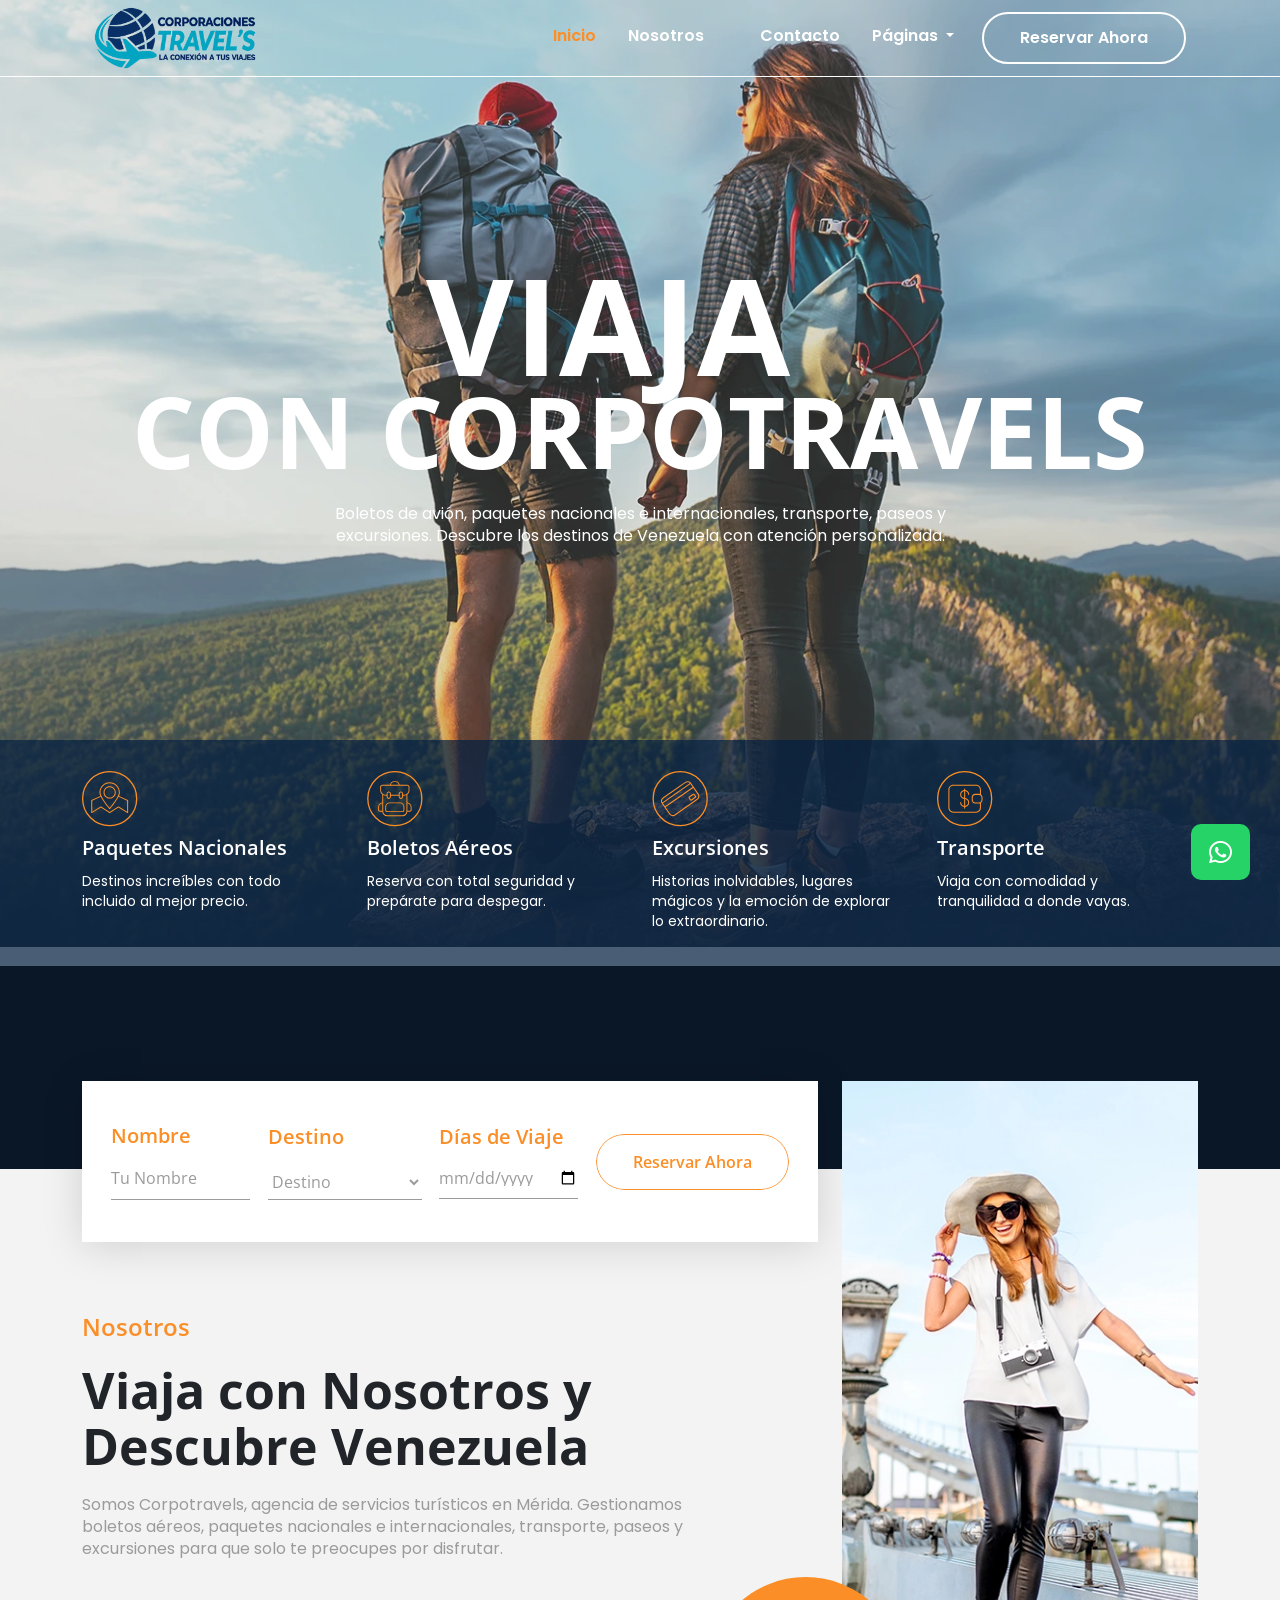
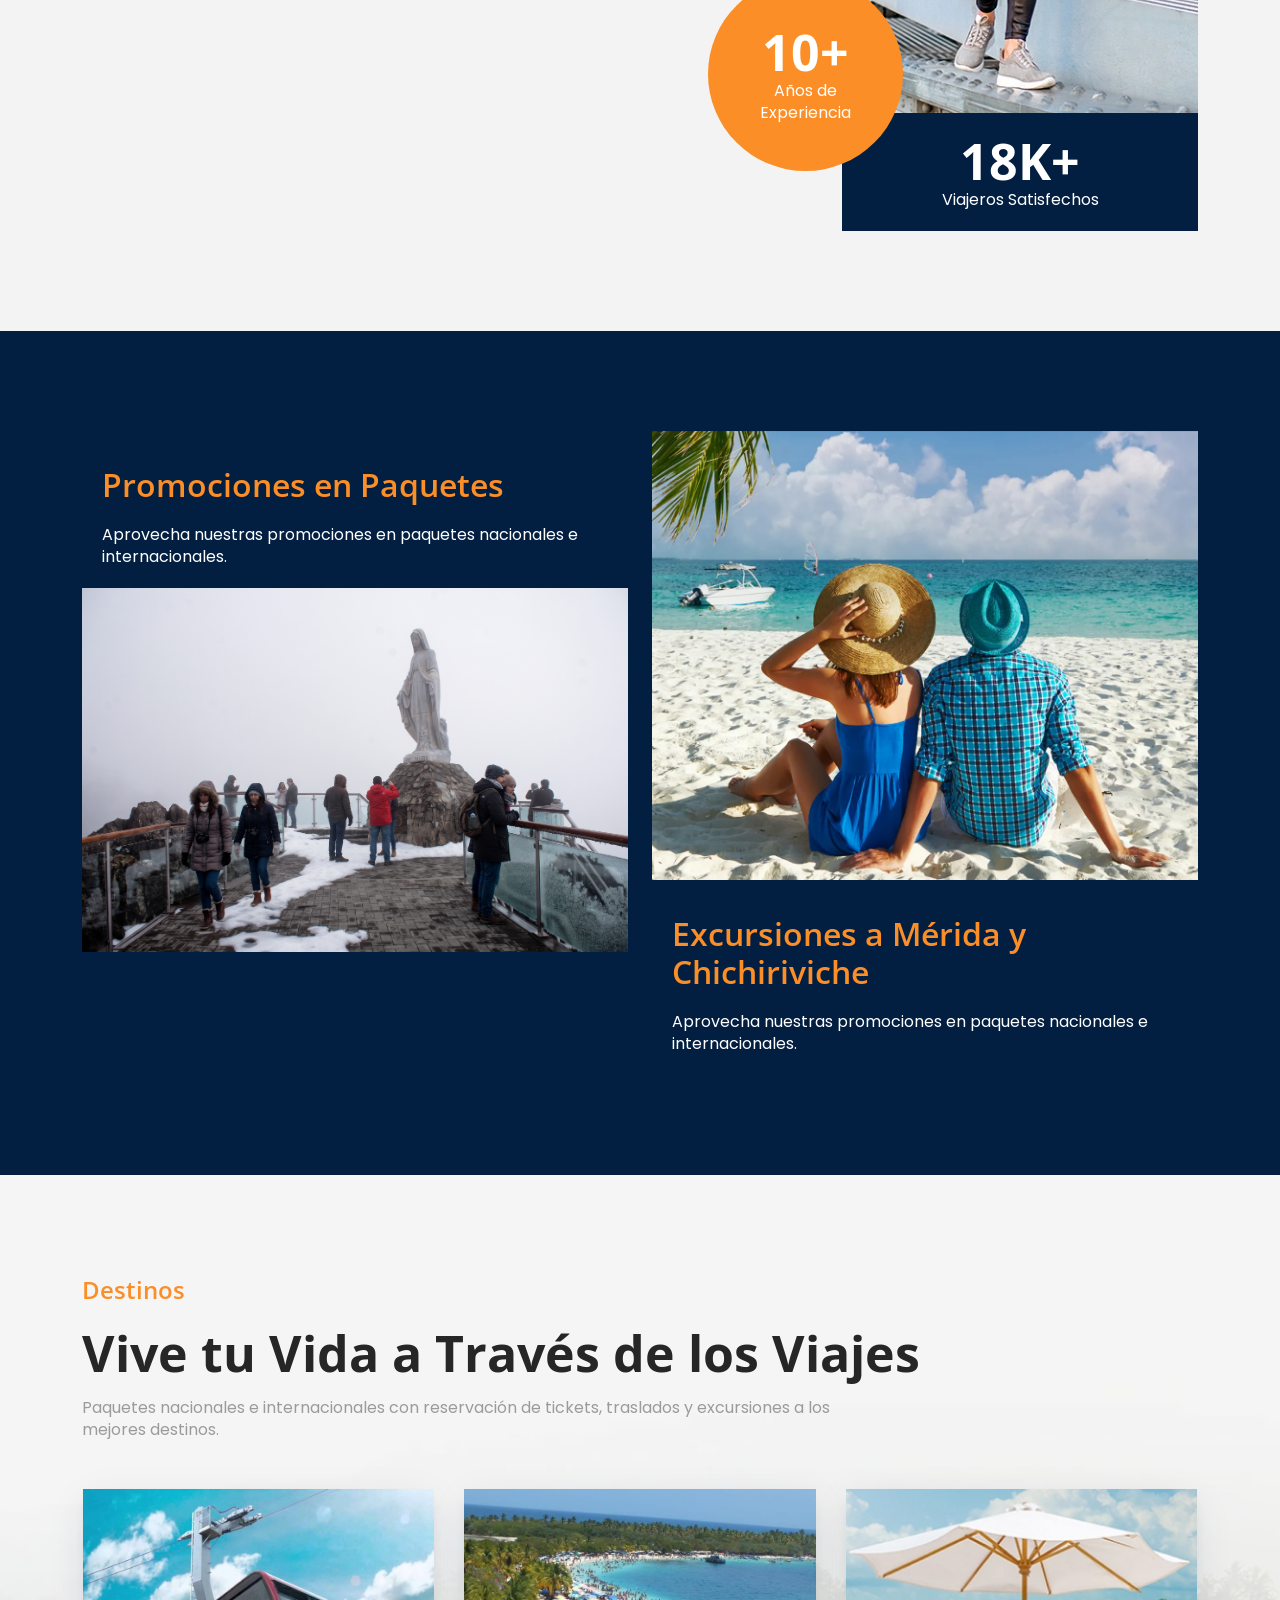
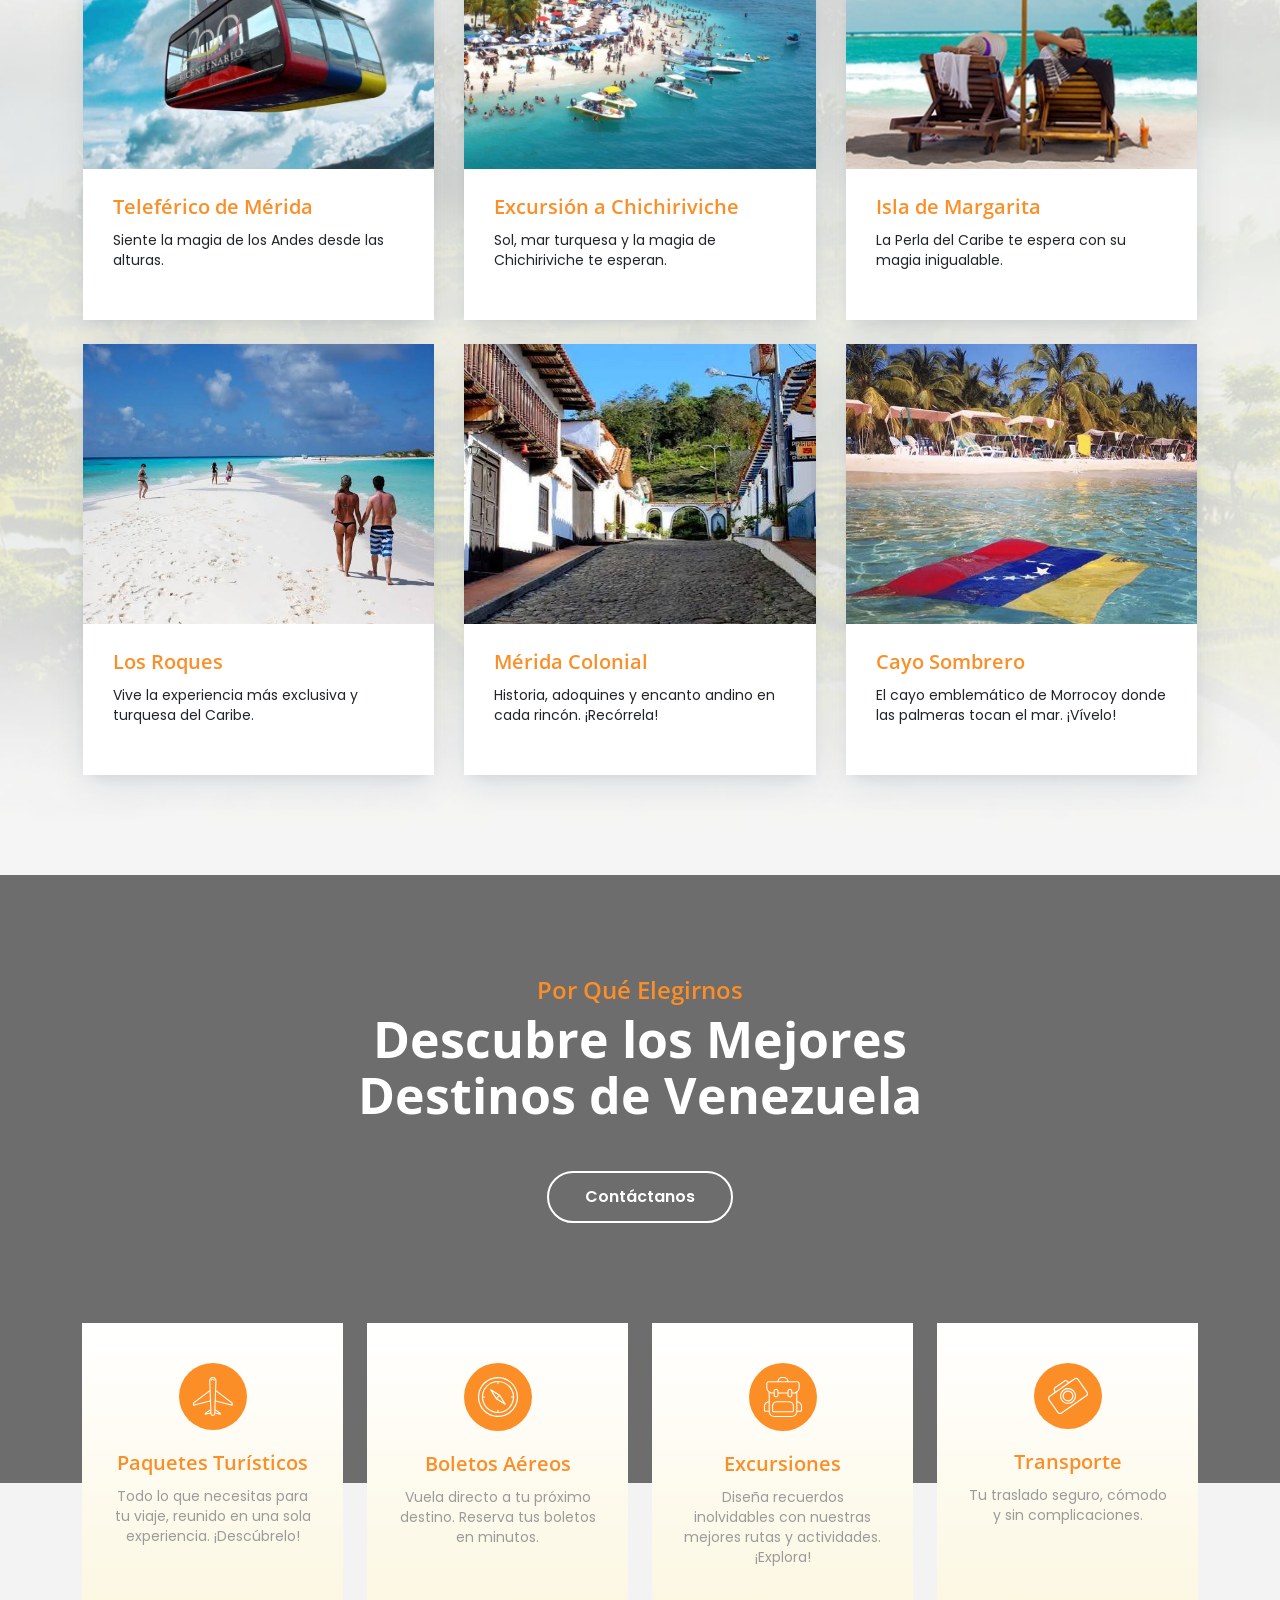
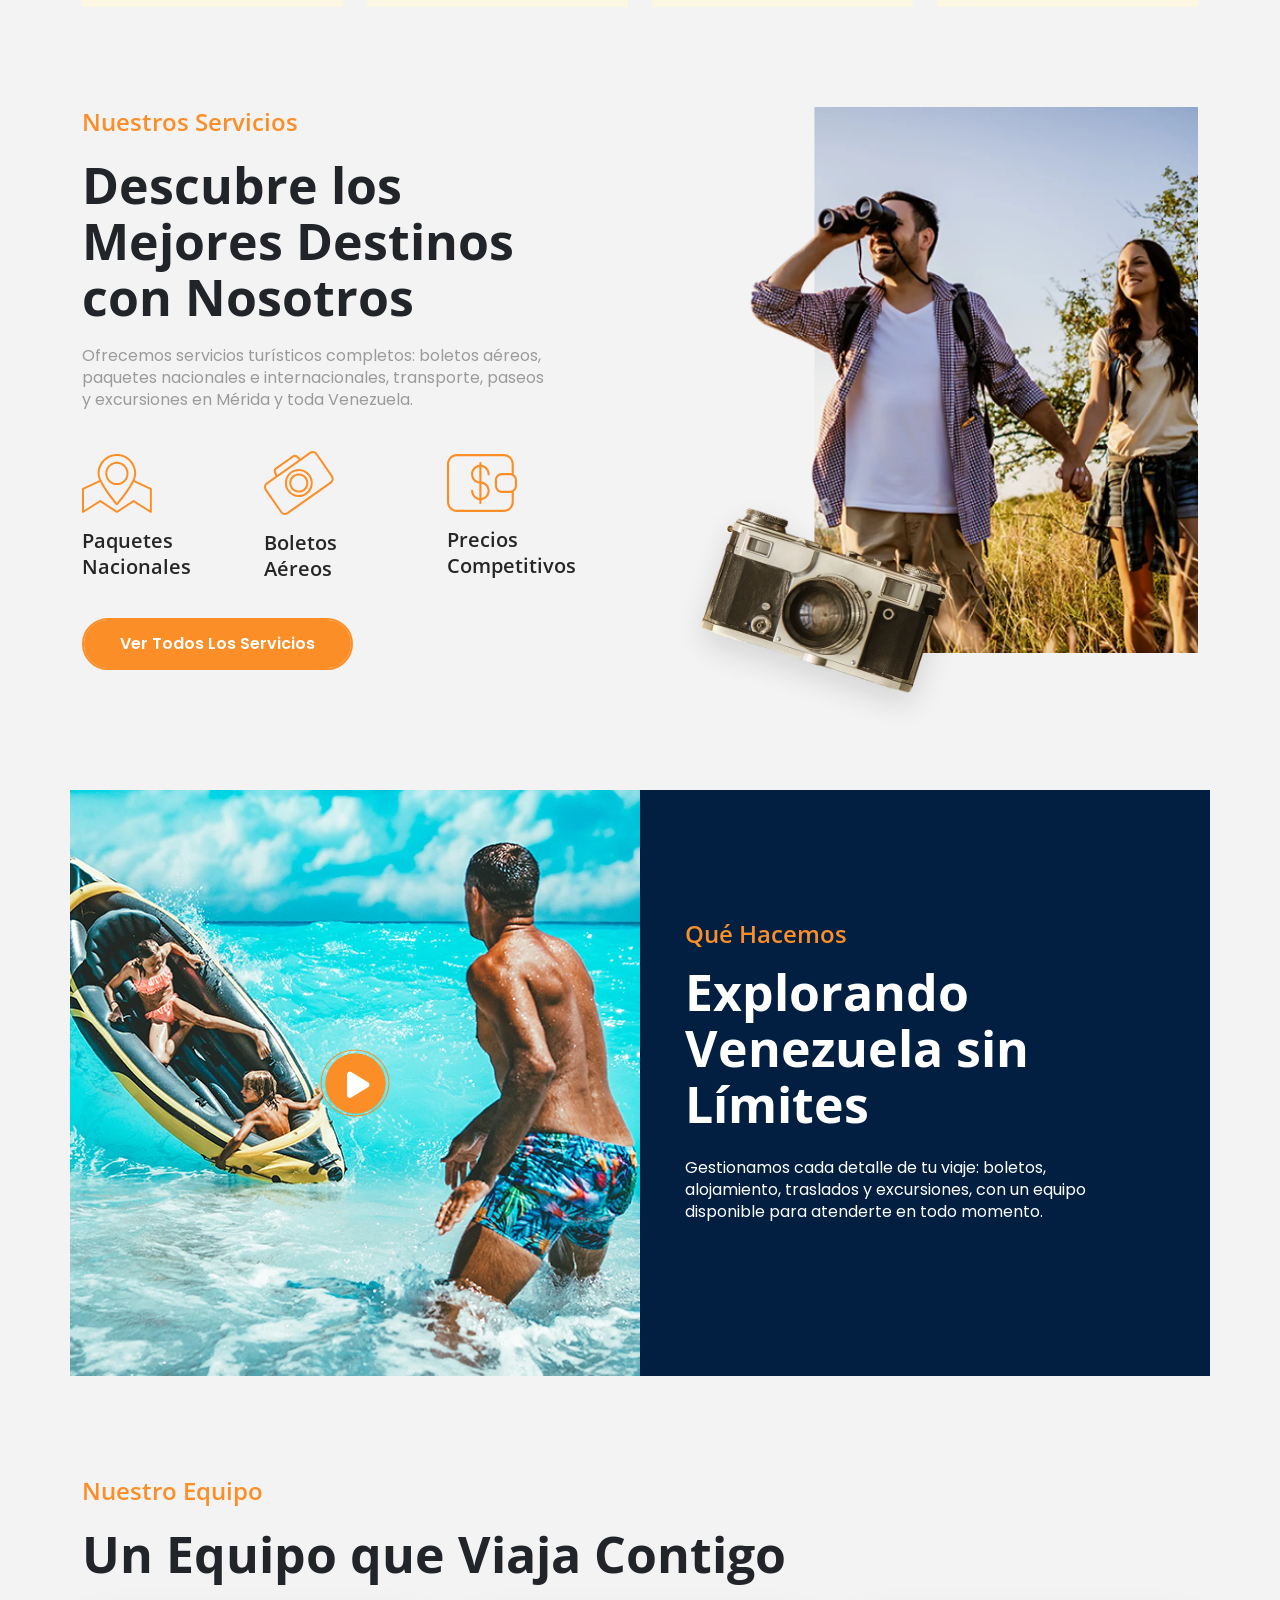
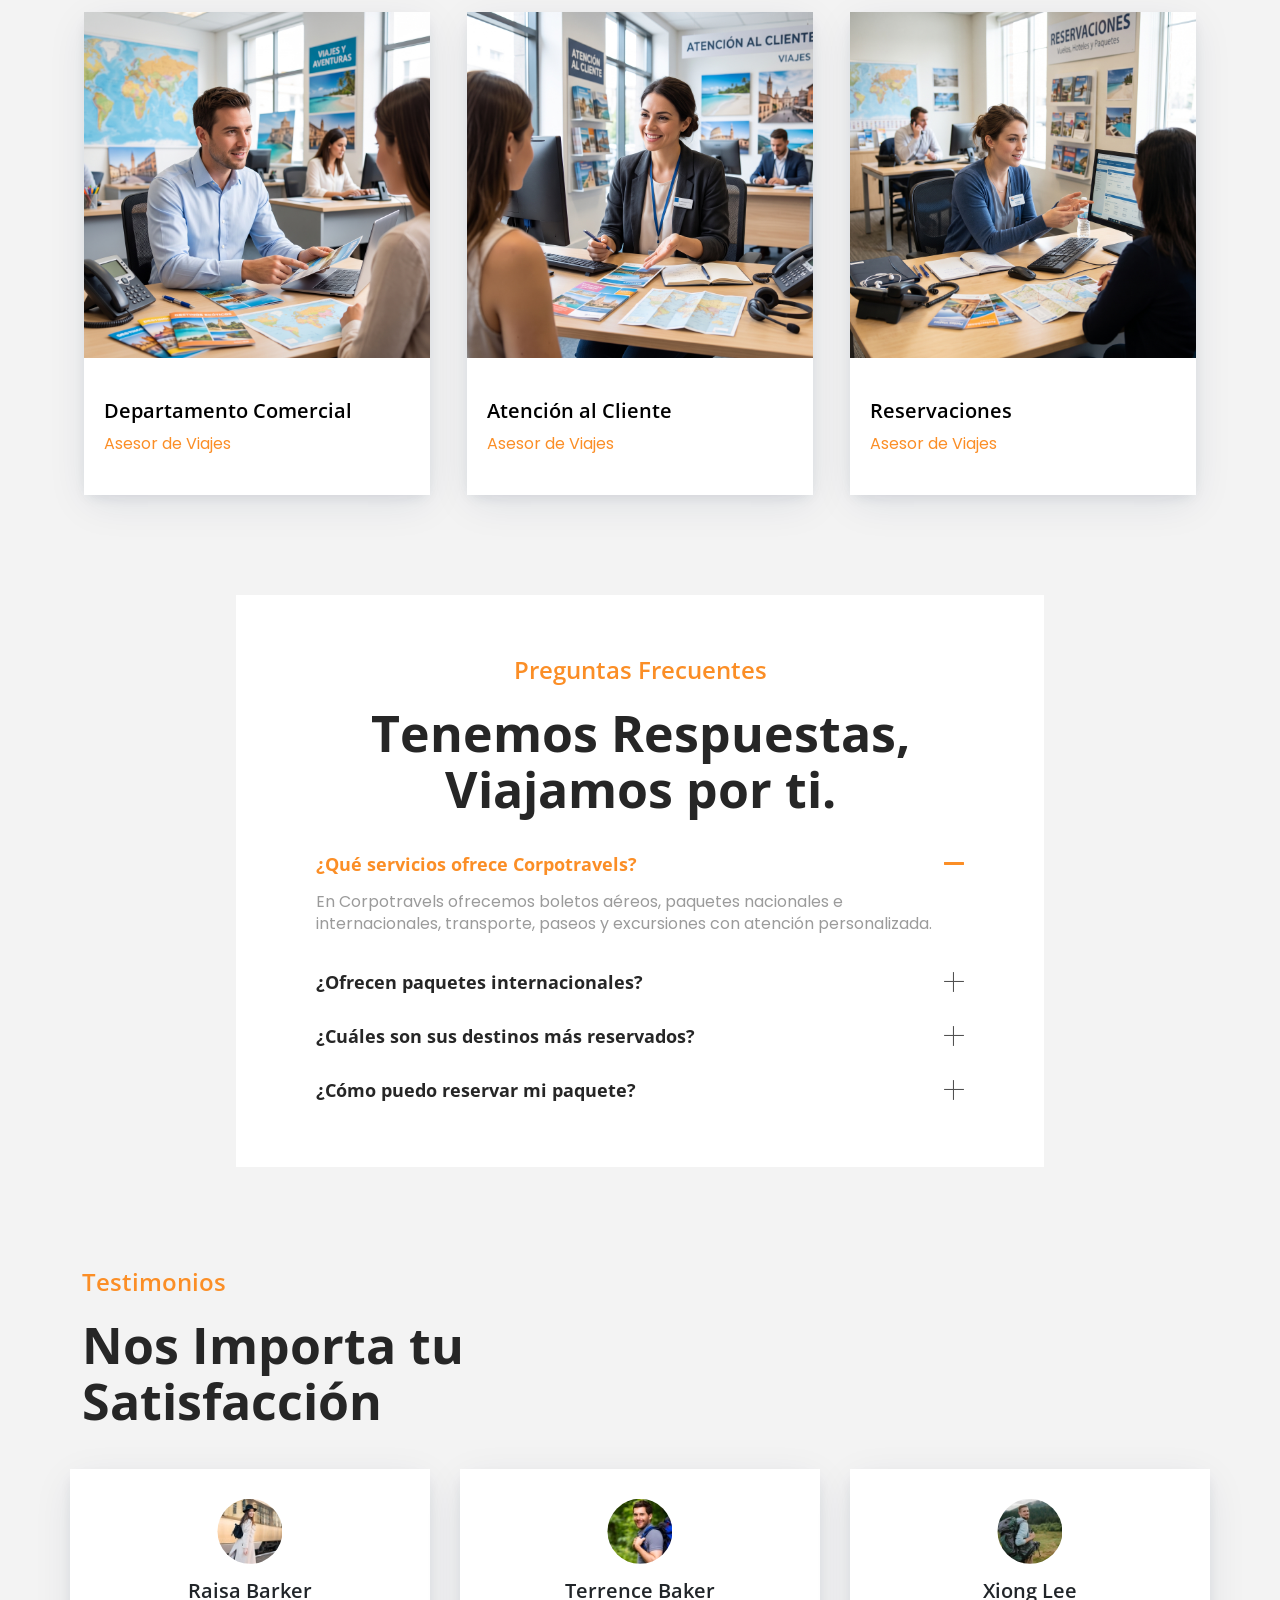
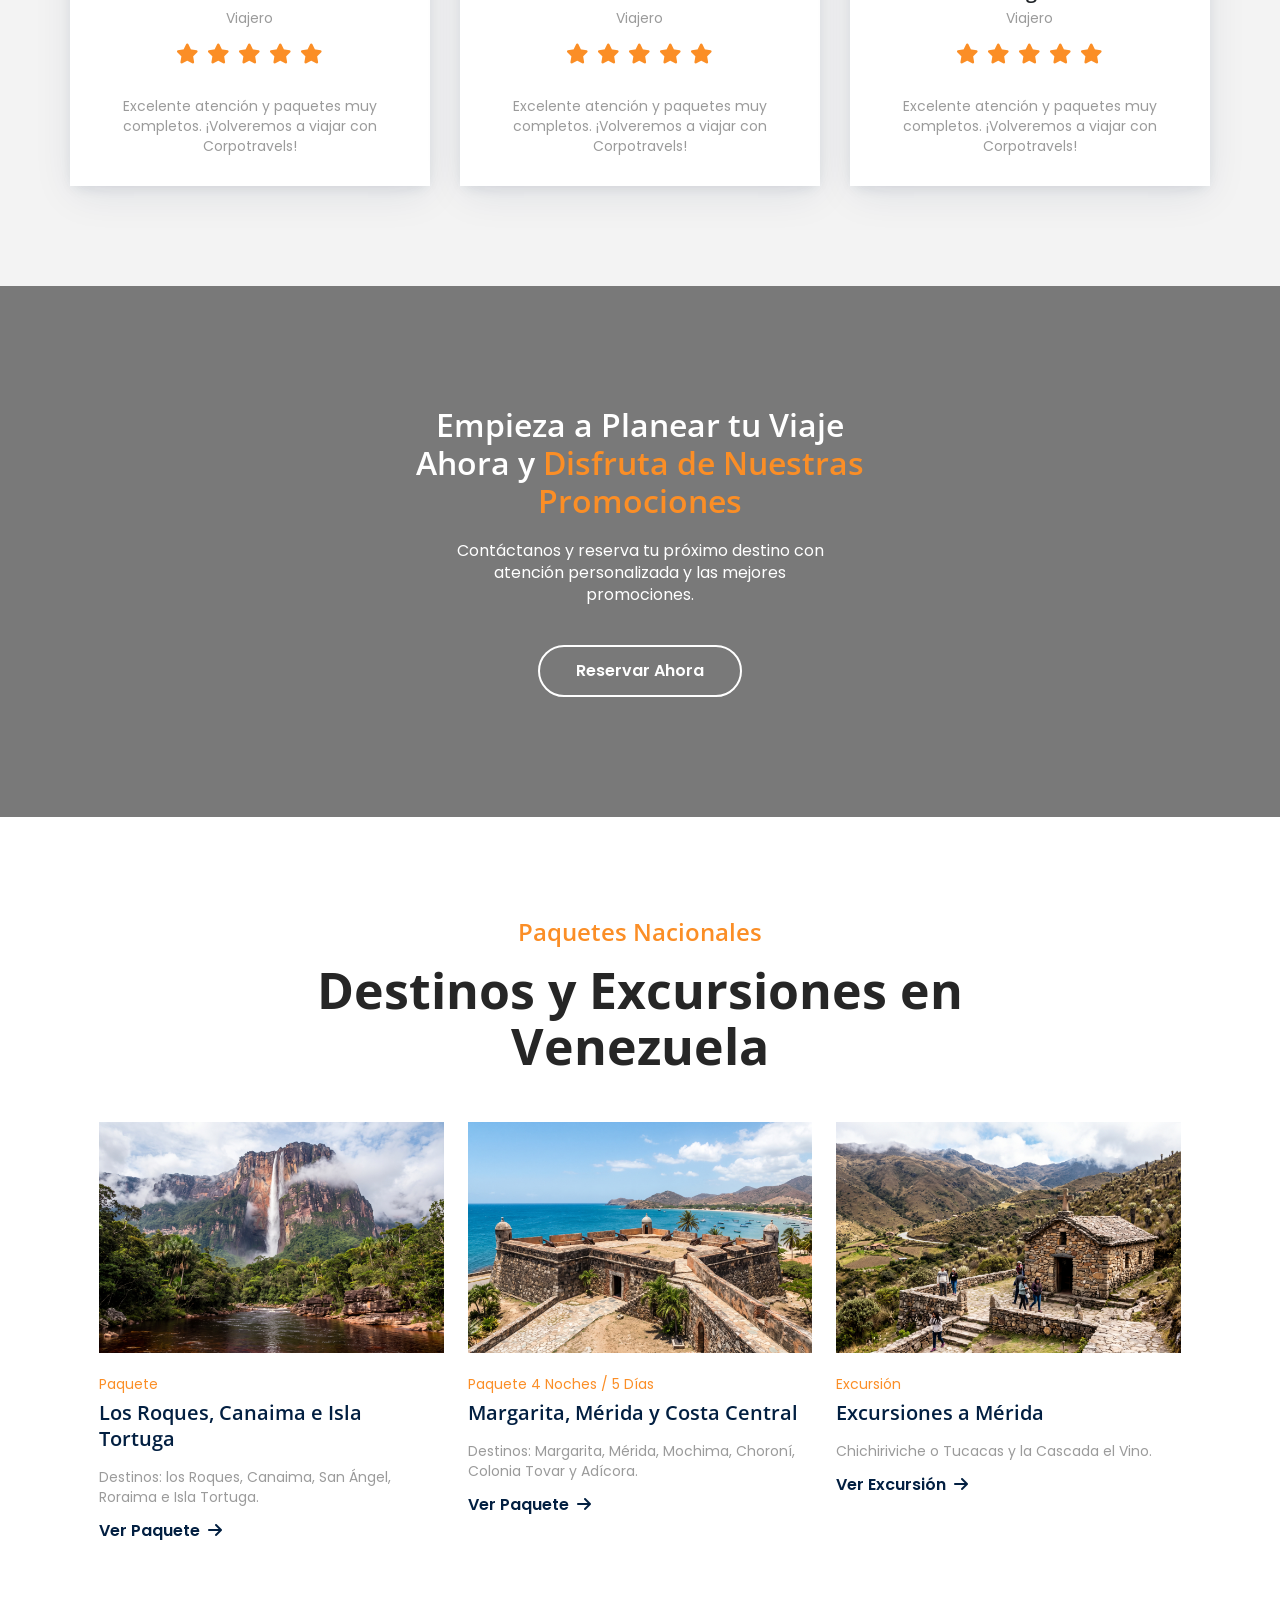
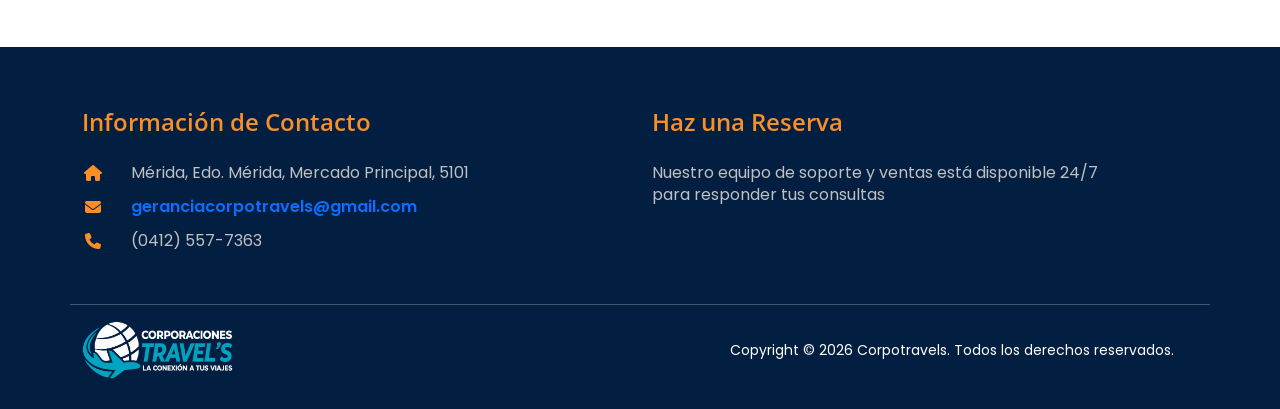
==== commit d8de2624: "Versionar assets CSS y JS para romper cache de Cloudflare - style.css, responsive.css y custom.js ah" ====
--- a/index.html
+++ b/index.html
@@ -13,9 +13,9 @@
     <!-- Font Awesome / Icon Fonts -->
     <link rel="stylesheet" href="assets/font-awesome-lib/icon/font-awesome.min.css">
     <!-- Style Theme -->
-    <link rel="stylesheet" href="assets/css/style.css?v=202610281058">
+    <link rel="stylesheet" href="assets/css/style.css?v=202611031800">
     <!-- Responsive Theme -->
-    <link rel="stylesheet" href="assets/css/responsive.css?v=202610281058">
+    <link rel="stylesheet" href="assets/css/responsive.css?v=202611031800">
     <!-- slider -->
     <link rel="stylesheet" href="assets/css/slick.min.css">
     <!-- AOS Animation  -->
@@ -842,7 +842,7 @@
     <!-- slider -->
     <script src="assets/js/slick.min.js"></script>
     <!-- style javascript -->
-    <script src="assets/js/custom.js"></script>
+    <script src="assets/js/custom.js?v=202611031800"></script>
     <!-- AOS Animation -->
     <script src="assets/js/aos.js"></script>
 
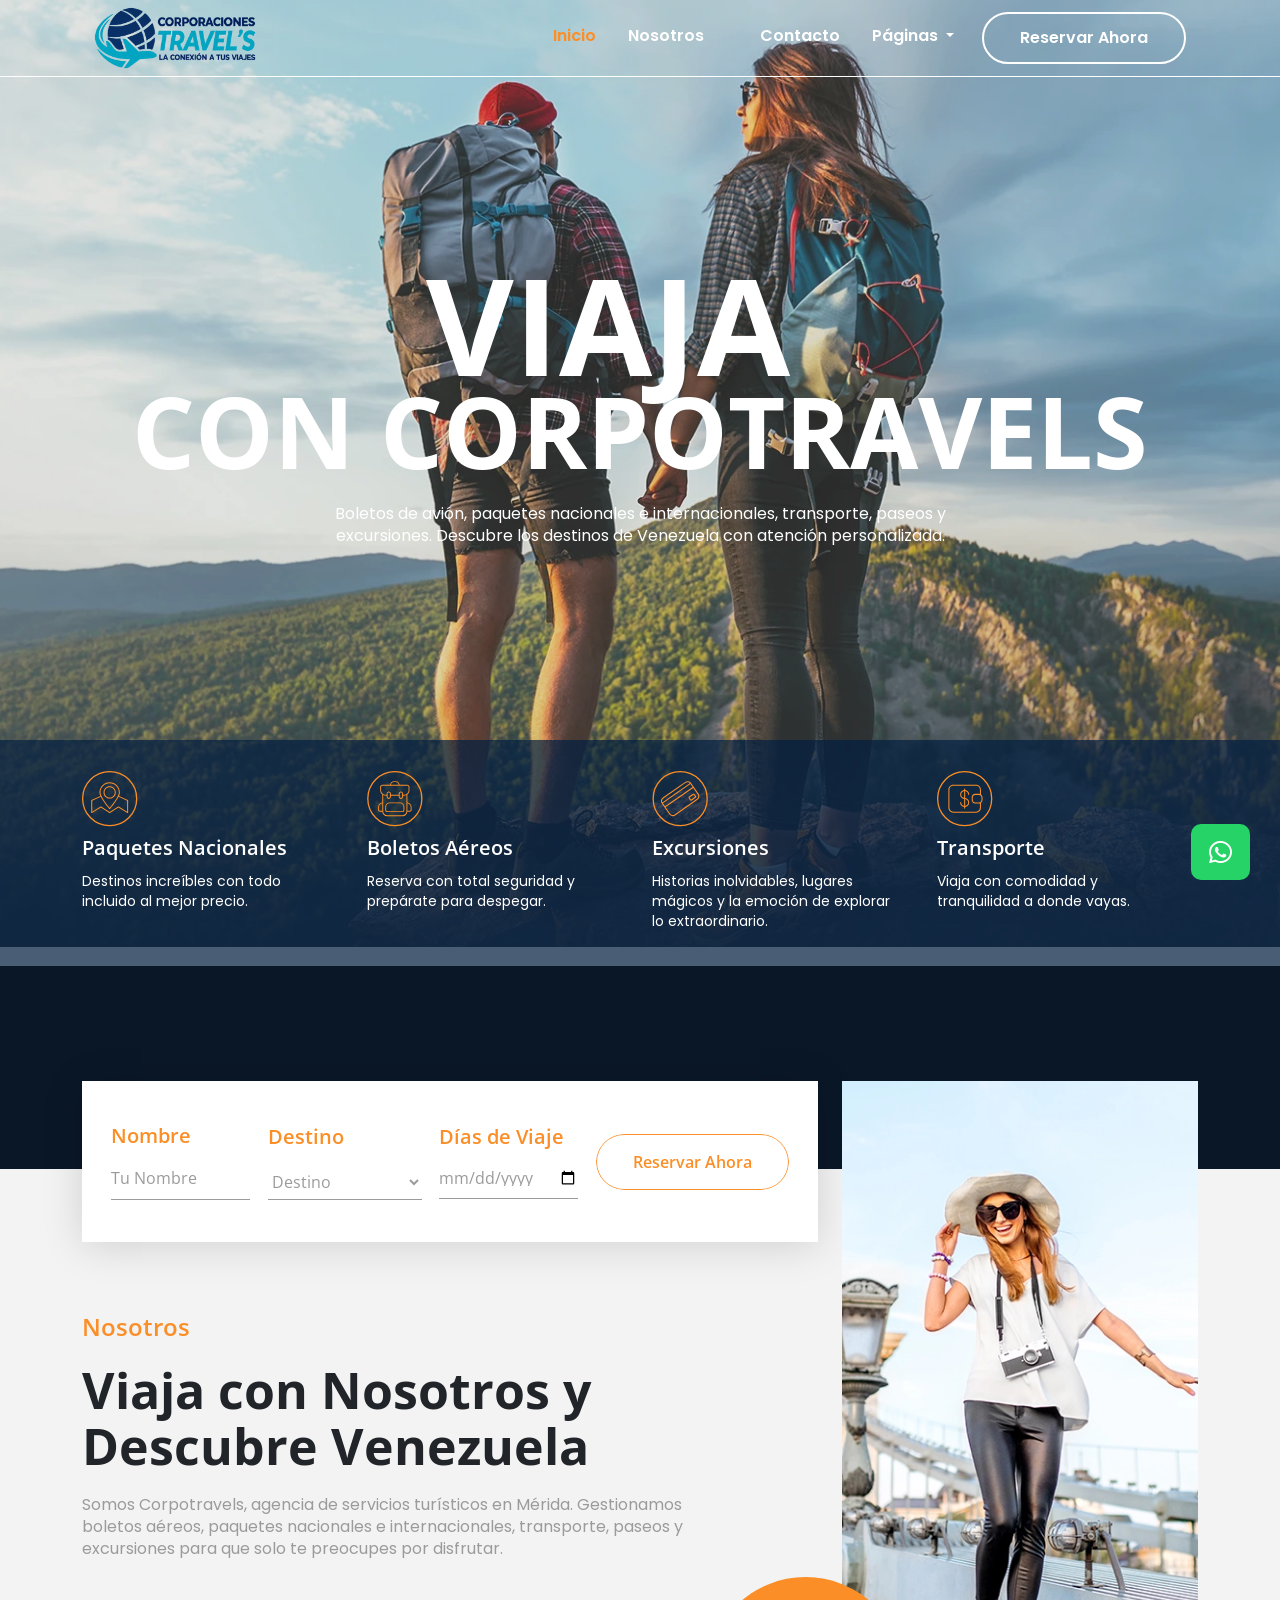
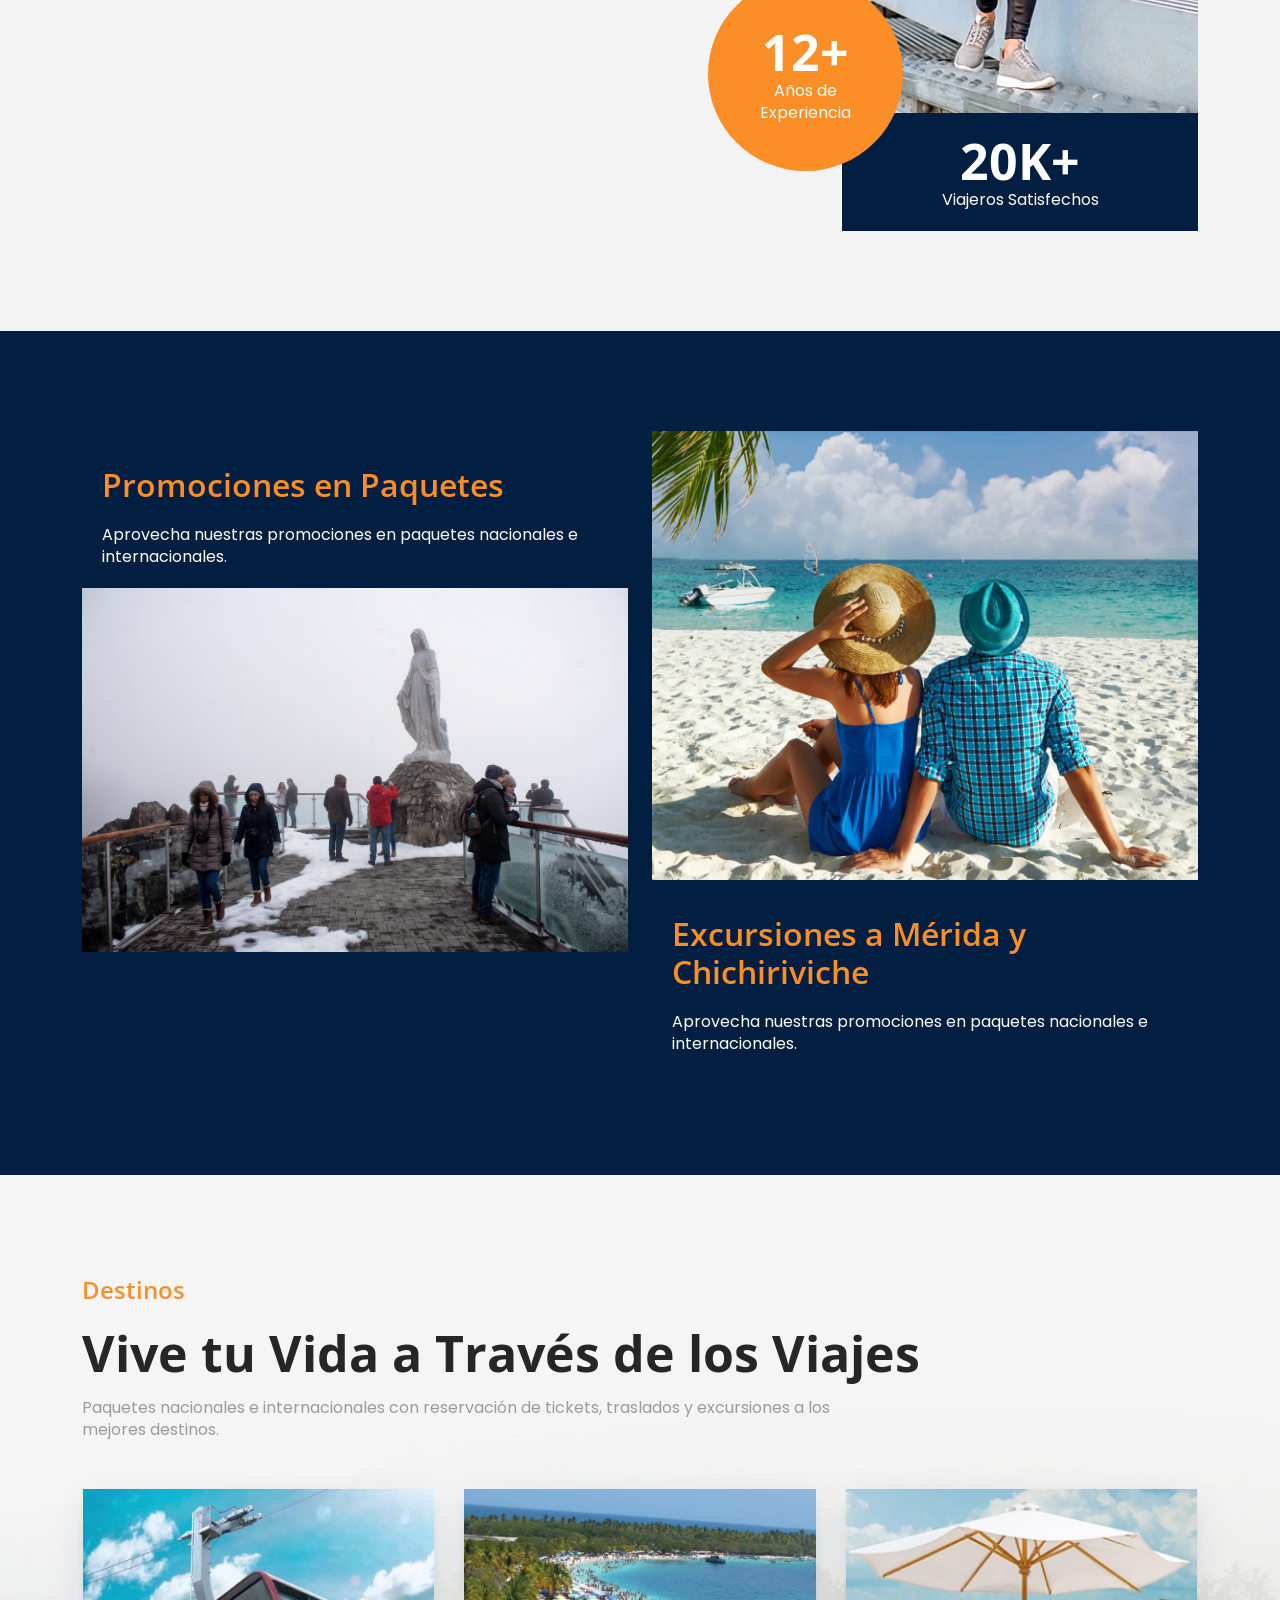
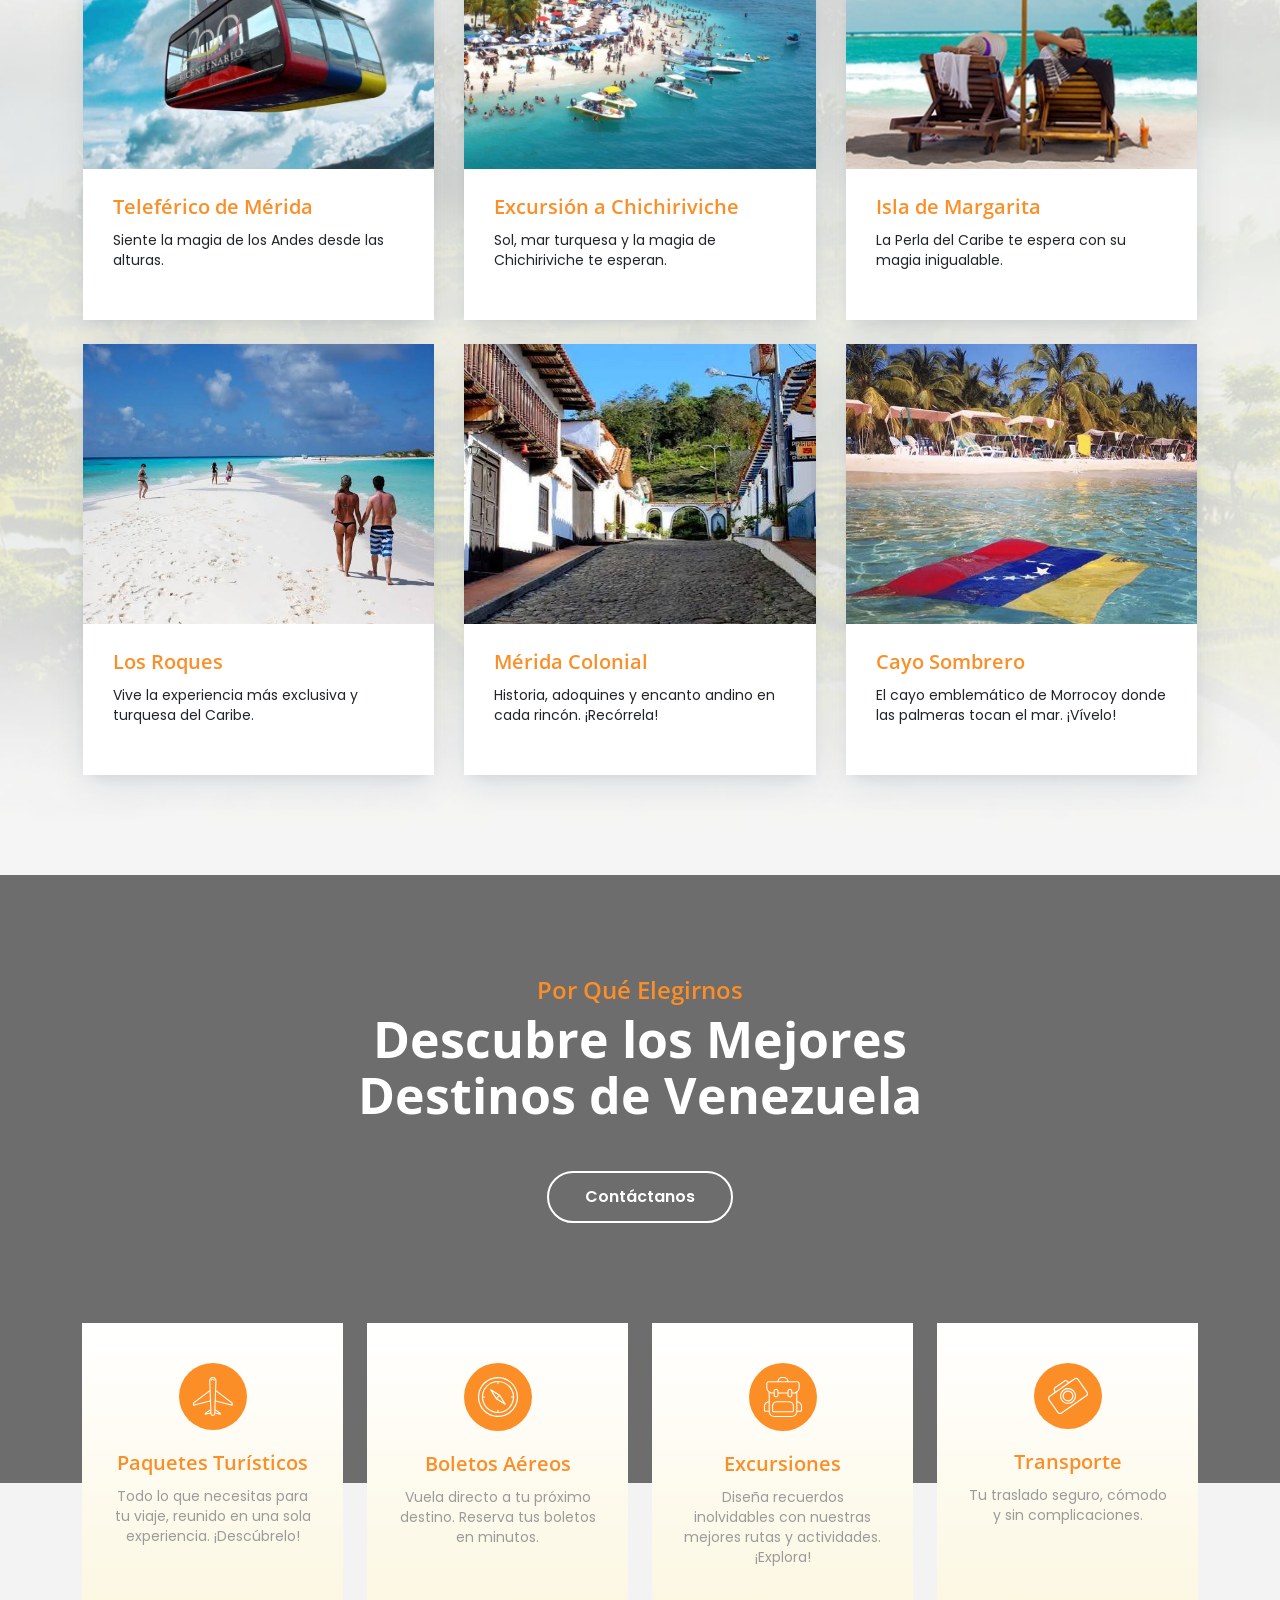
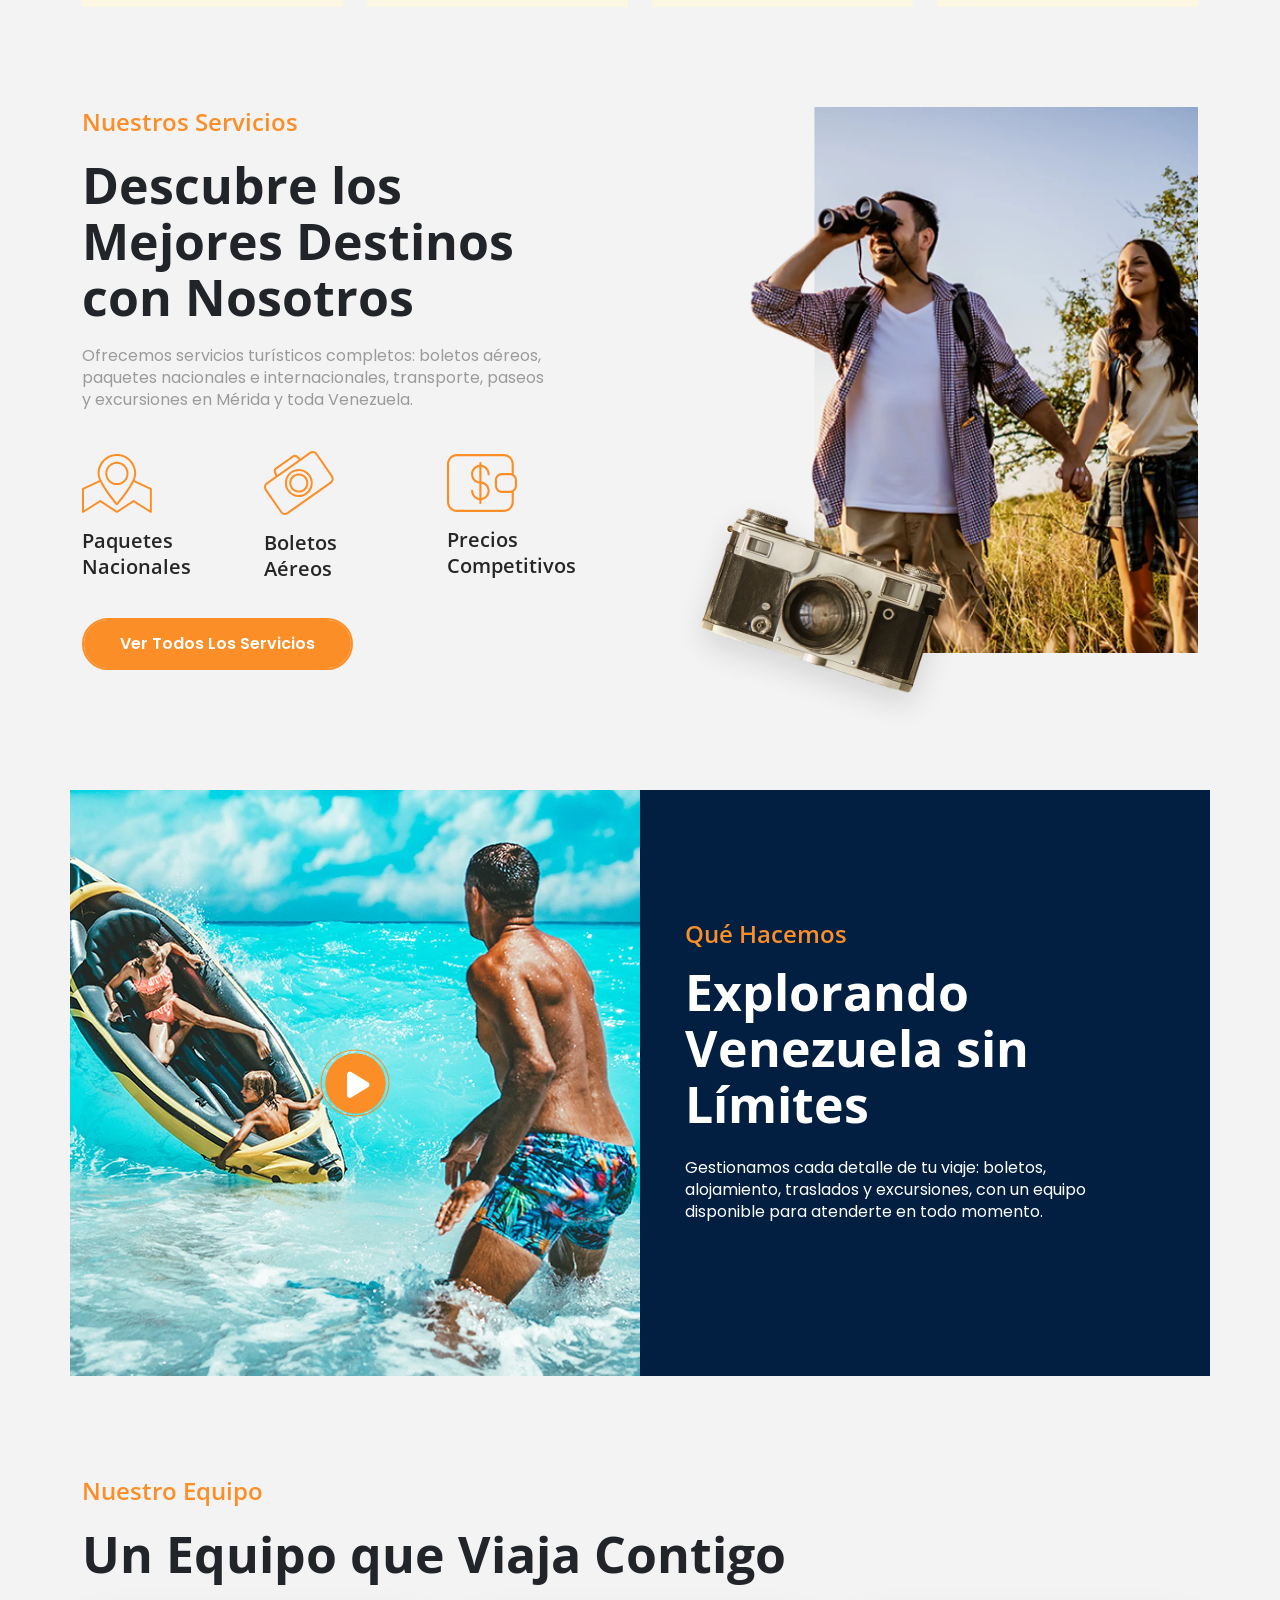
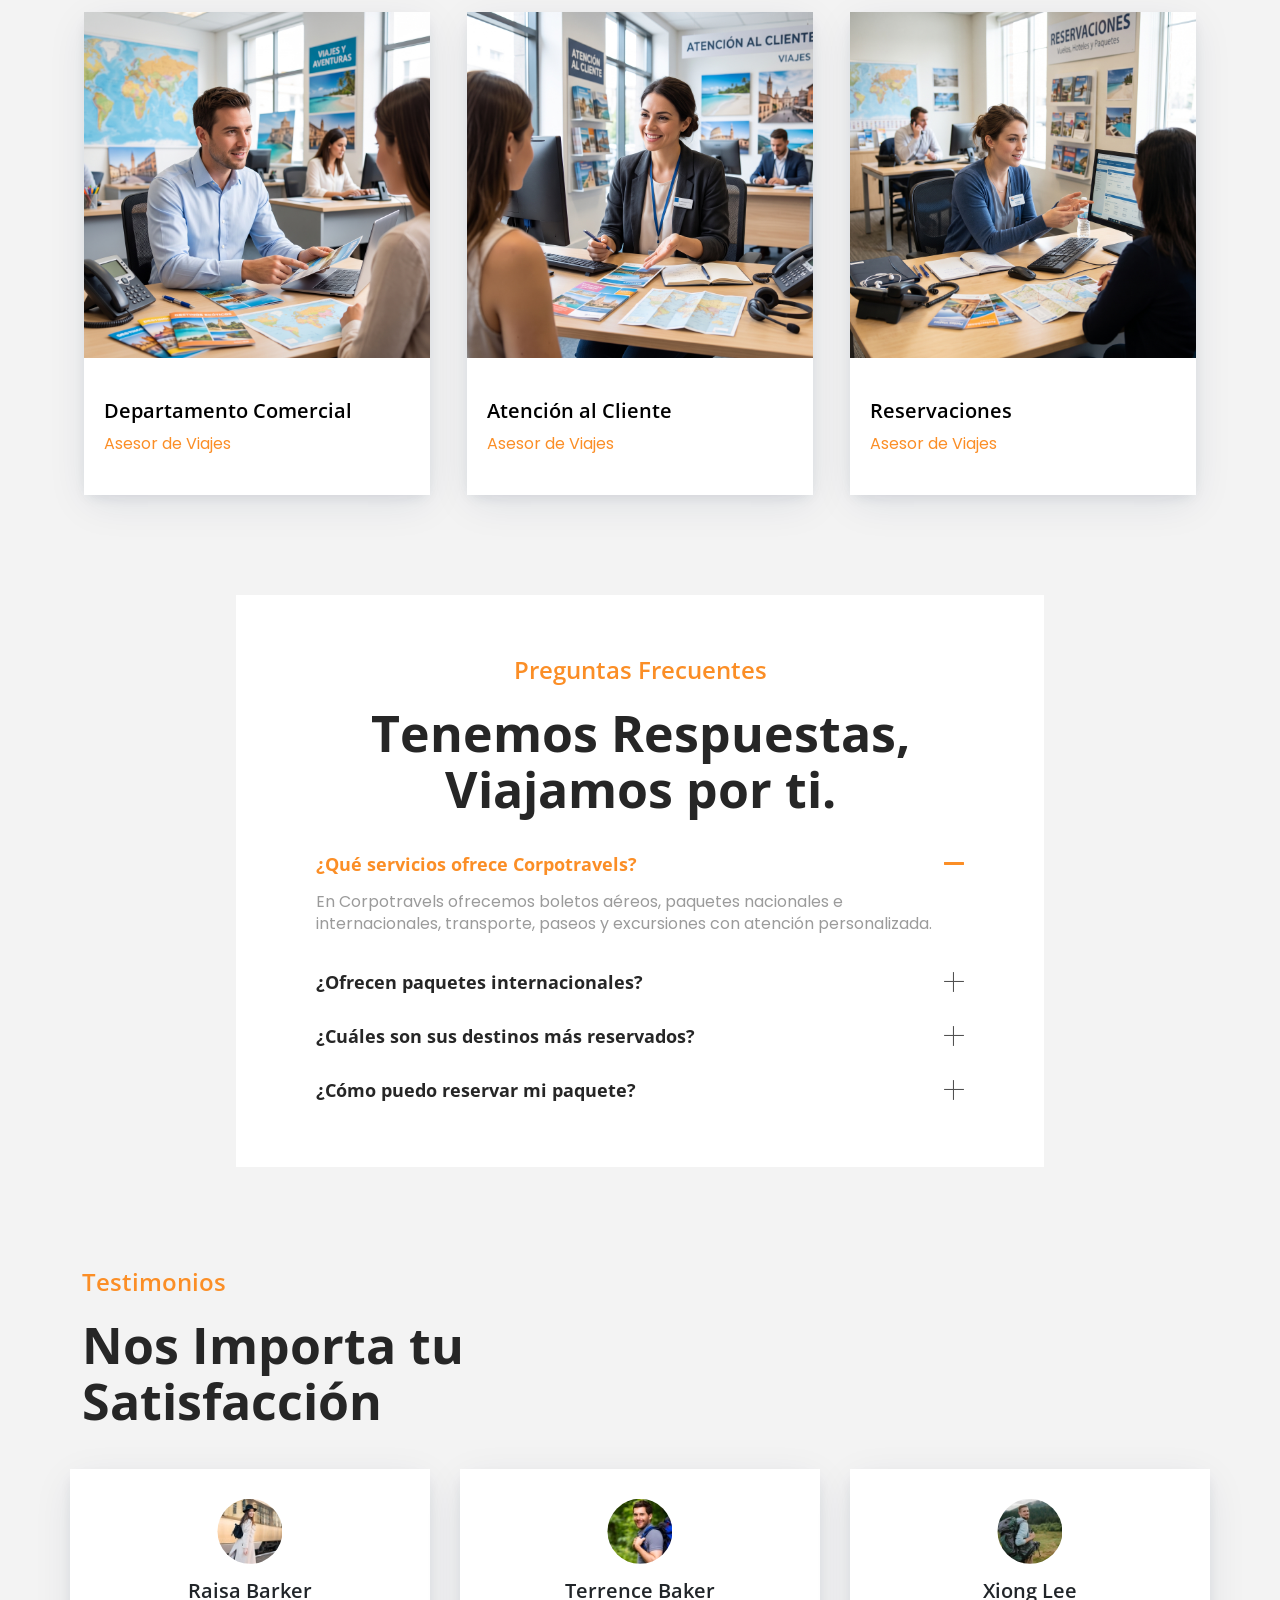
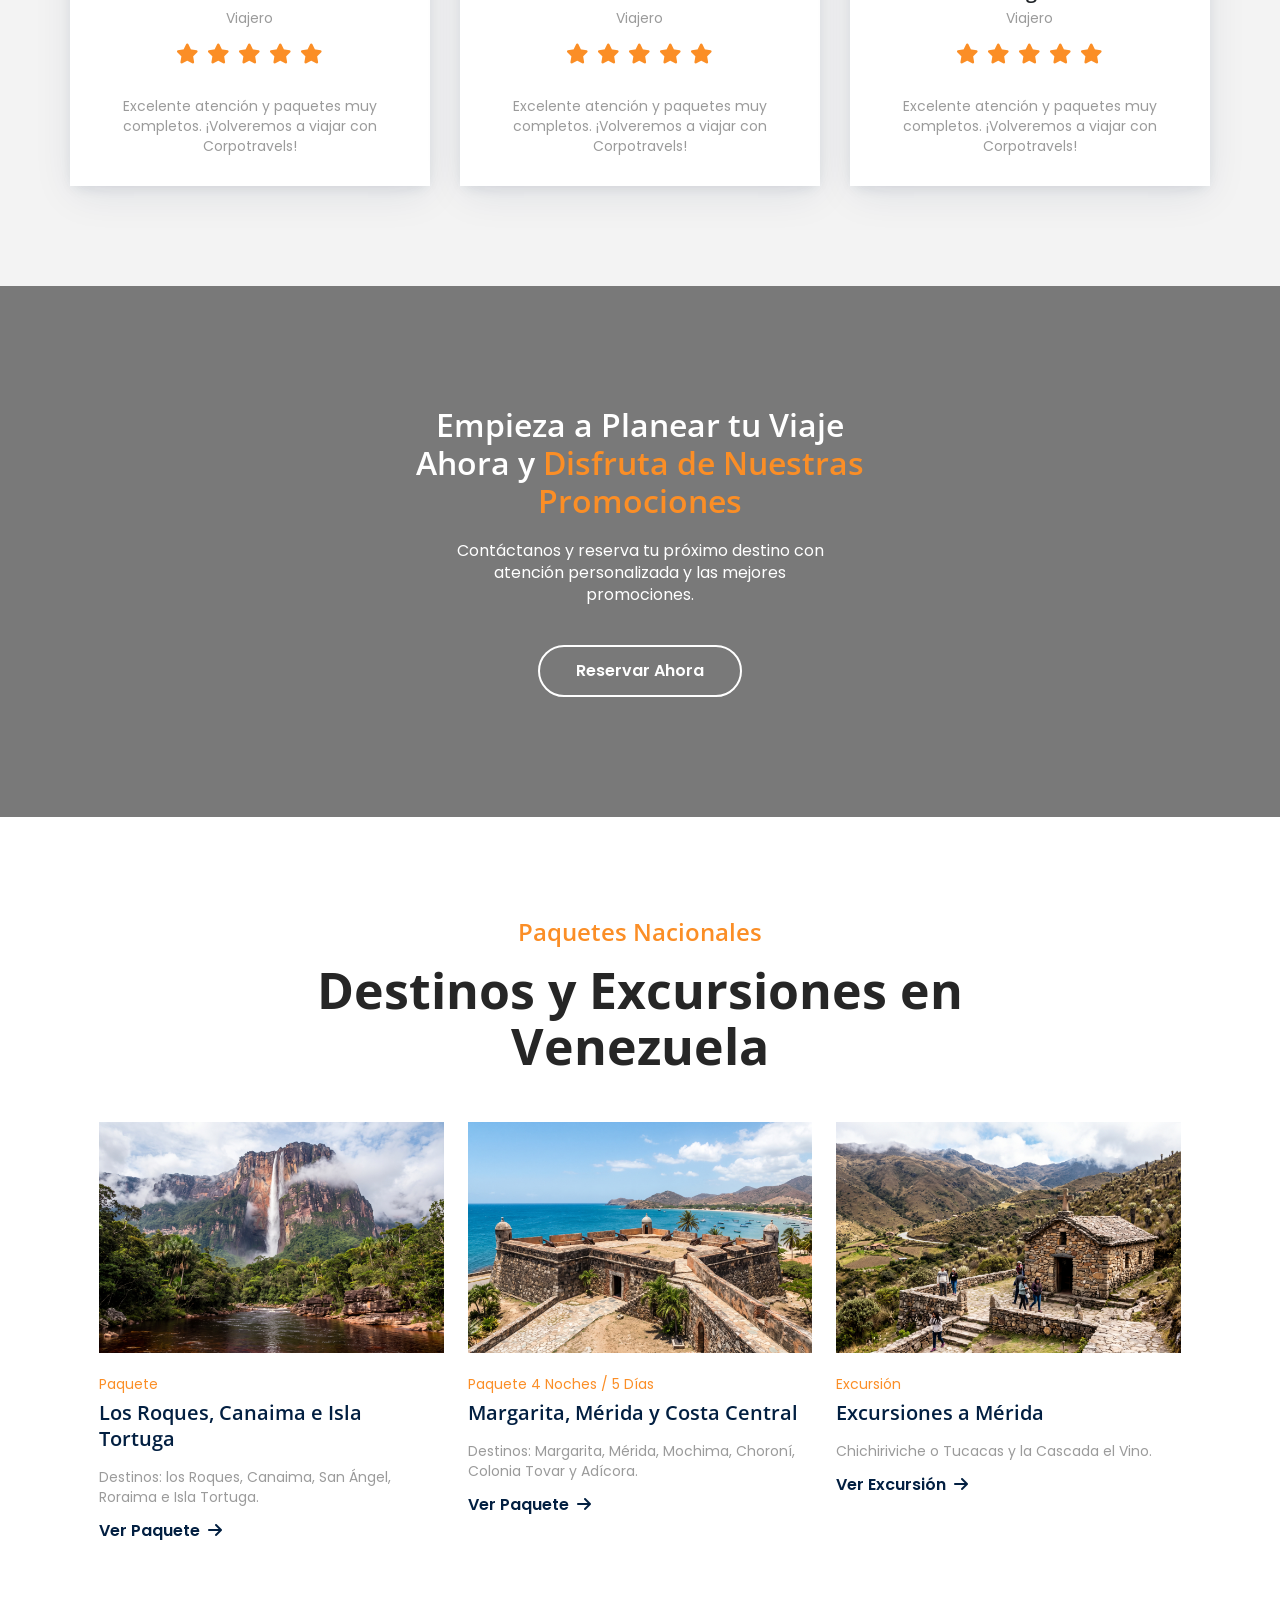
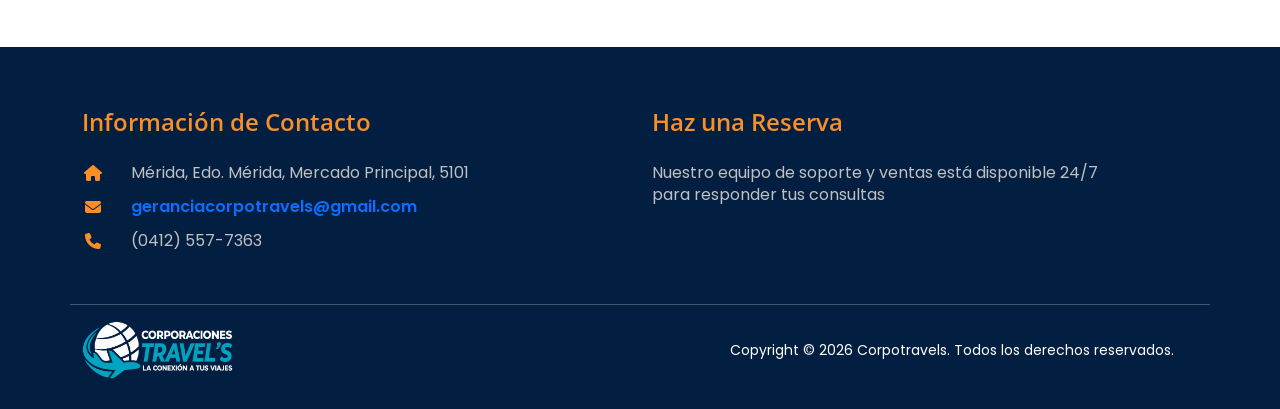
==== commit 25422734: "Personalizar respuestas del FAQ en index y faq - Respuestas especificas para: paquetes internacional" ====
--- a/index.html
+++ b/index.html
@@ -610,7 +610,7 @@
                             <div id="collapseTwo" class="accordion-collapse collapse" aria-labelledby="headingTwo"
                                 data-bs-parent="#accordionExample">
                                 <div class="accordion-body">
-                                    <p>En Corpotravels ofrecemos boletos aéreos, paquetes nacionales e internacionales, transporte, paseos y excursiones con atención personalizada.</p>
+                                    <p>Sí, contamos con opciones hacia los principales destinos turísticos del mundo. Nos encargamos de gestionar tus boletos aéreos, alojamiento, traslados y excursiones para que viajes con total comodidad.</p>
                                 </div>
                             </div>
                         </div>
@@ -624,7 +624,7 @@
                             <div id="collapseThree" class="accordion-collapse collapse" aria-labelledby="headingThree"
                                 data-bs-parent="#accordionExample">
                                 <div class="accordion-body">
-                                    <p>En Corpotravels ofrecemos boletos aéreos, paquetes nacionales e internacionales, transporte, paseos y excursiones con atención personalizada.</p>
+                                    <p>Nuestros destinos más solicitados incluyen las playas paradisíacas de Los Roques, Margarita y Morrocoy, además de las montañas de Mérida a nivel nacional. En el ámbito internacional, los más populares son el Caribe, Latinoamérica y Europa.</p>
                                 </div>
                             </div>
                         </div>
@@ -638,7 +638,7 @@
                             <div id="collapseFour" class="accordion-collapse collapse" aria-labelledby="headingFour"
                                 data-bs-parent="#accordionExample">
                                 <div class="accordion-body">
-                                    <p>En Corpotravels ofrecemos boletos aéreos, paquetes nacionales e internacionales, transporte, paseos y excursiones con atención personalizada.</p>
+                                    <p>Es muy sencillo: solo selecciona tu destino en nuestra web, elige las fechas de tu viaje y completa los datos de tu solicitud. También puedes contactarnos directamente por WhatsApp o correo electrónico y un asesor te guiará paso a paso para personalizar y confirmar tu reserva.</p>
                                 </div>
                             </div>
                         </div>
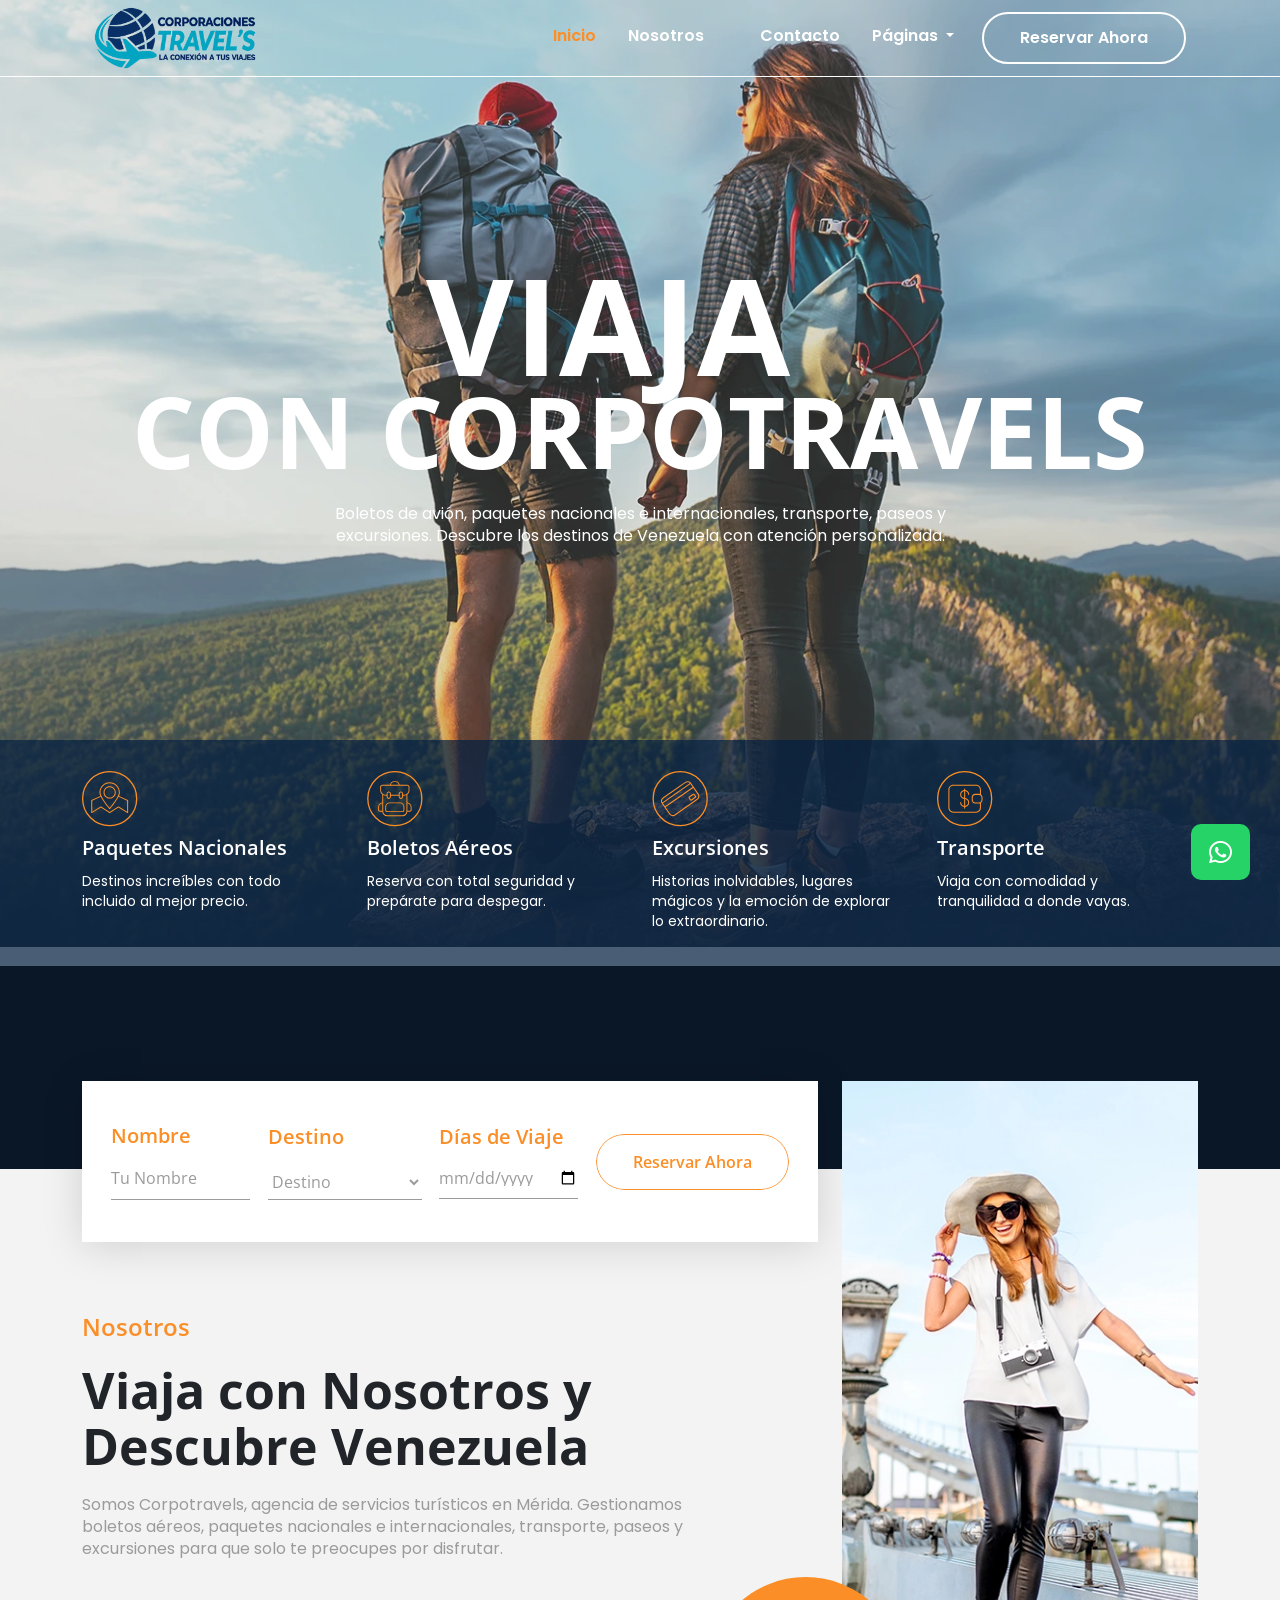
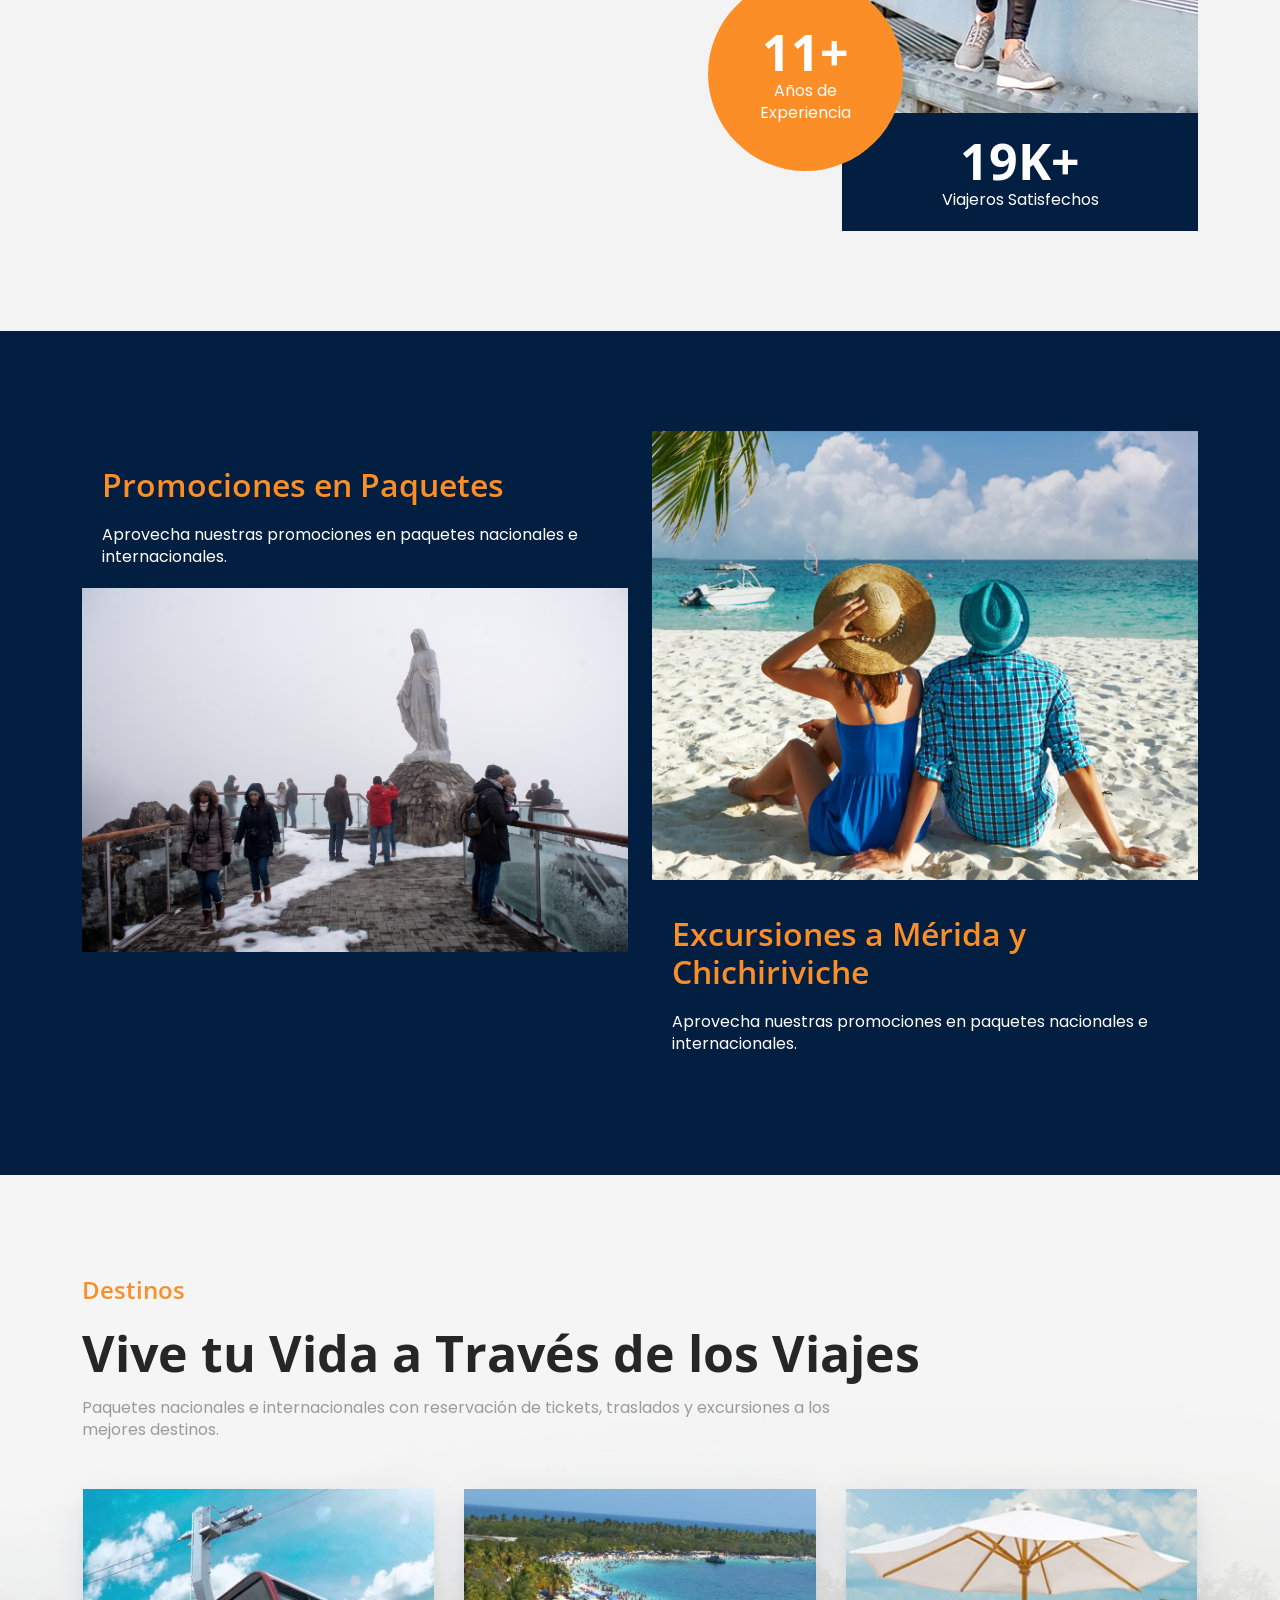
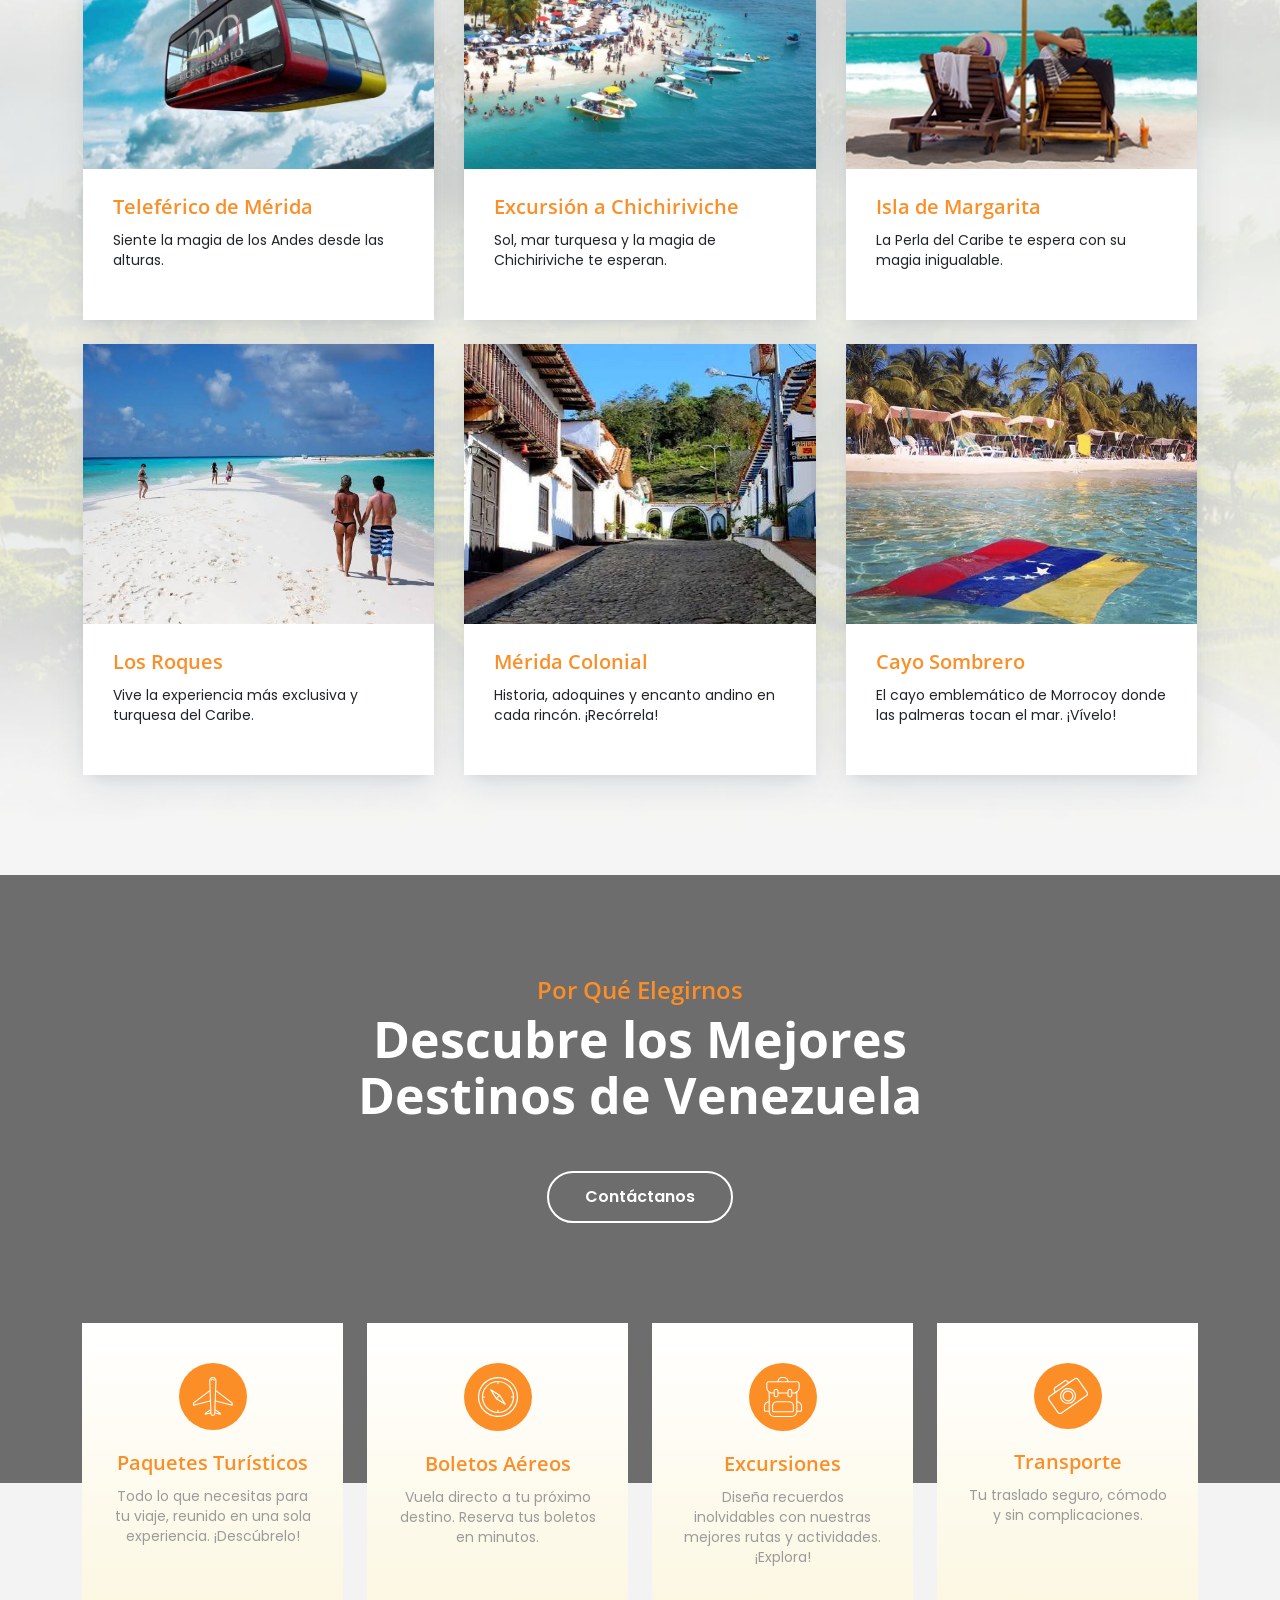
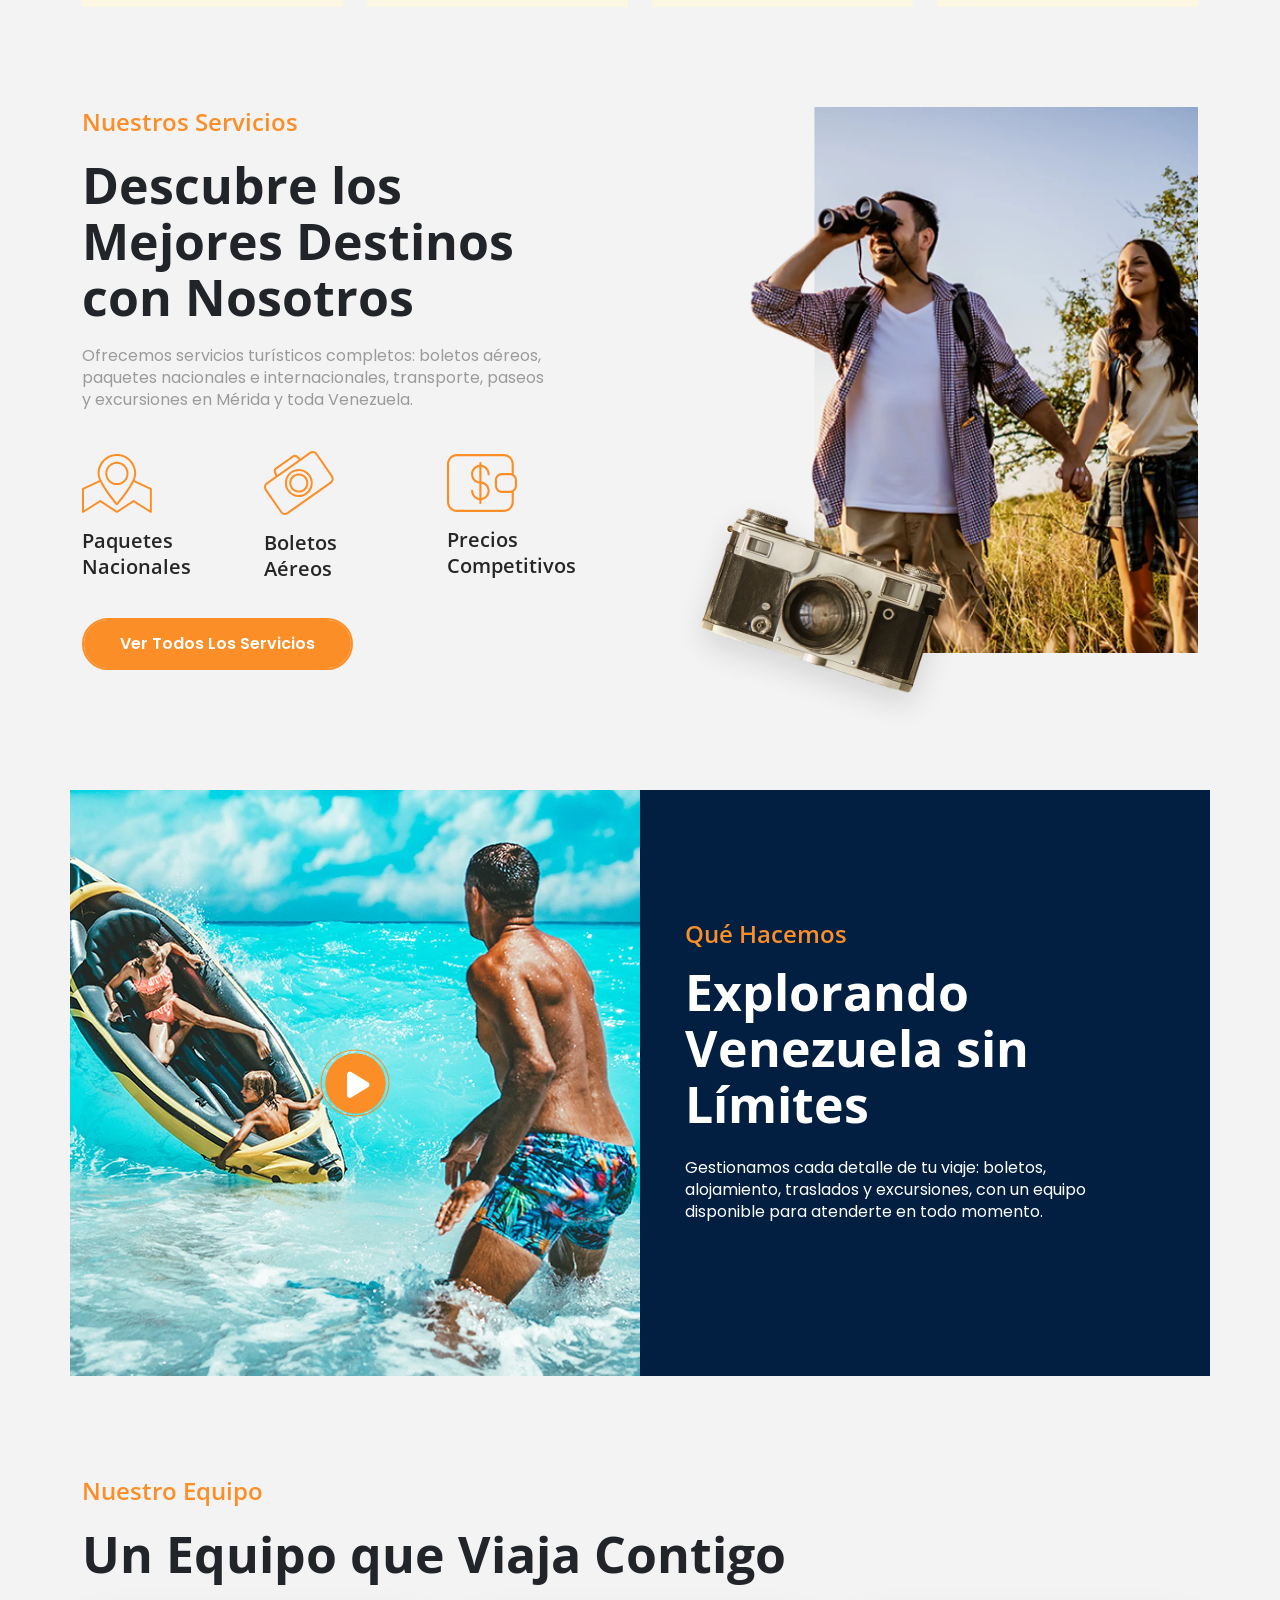
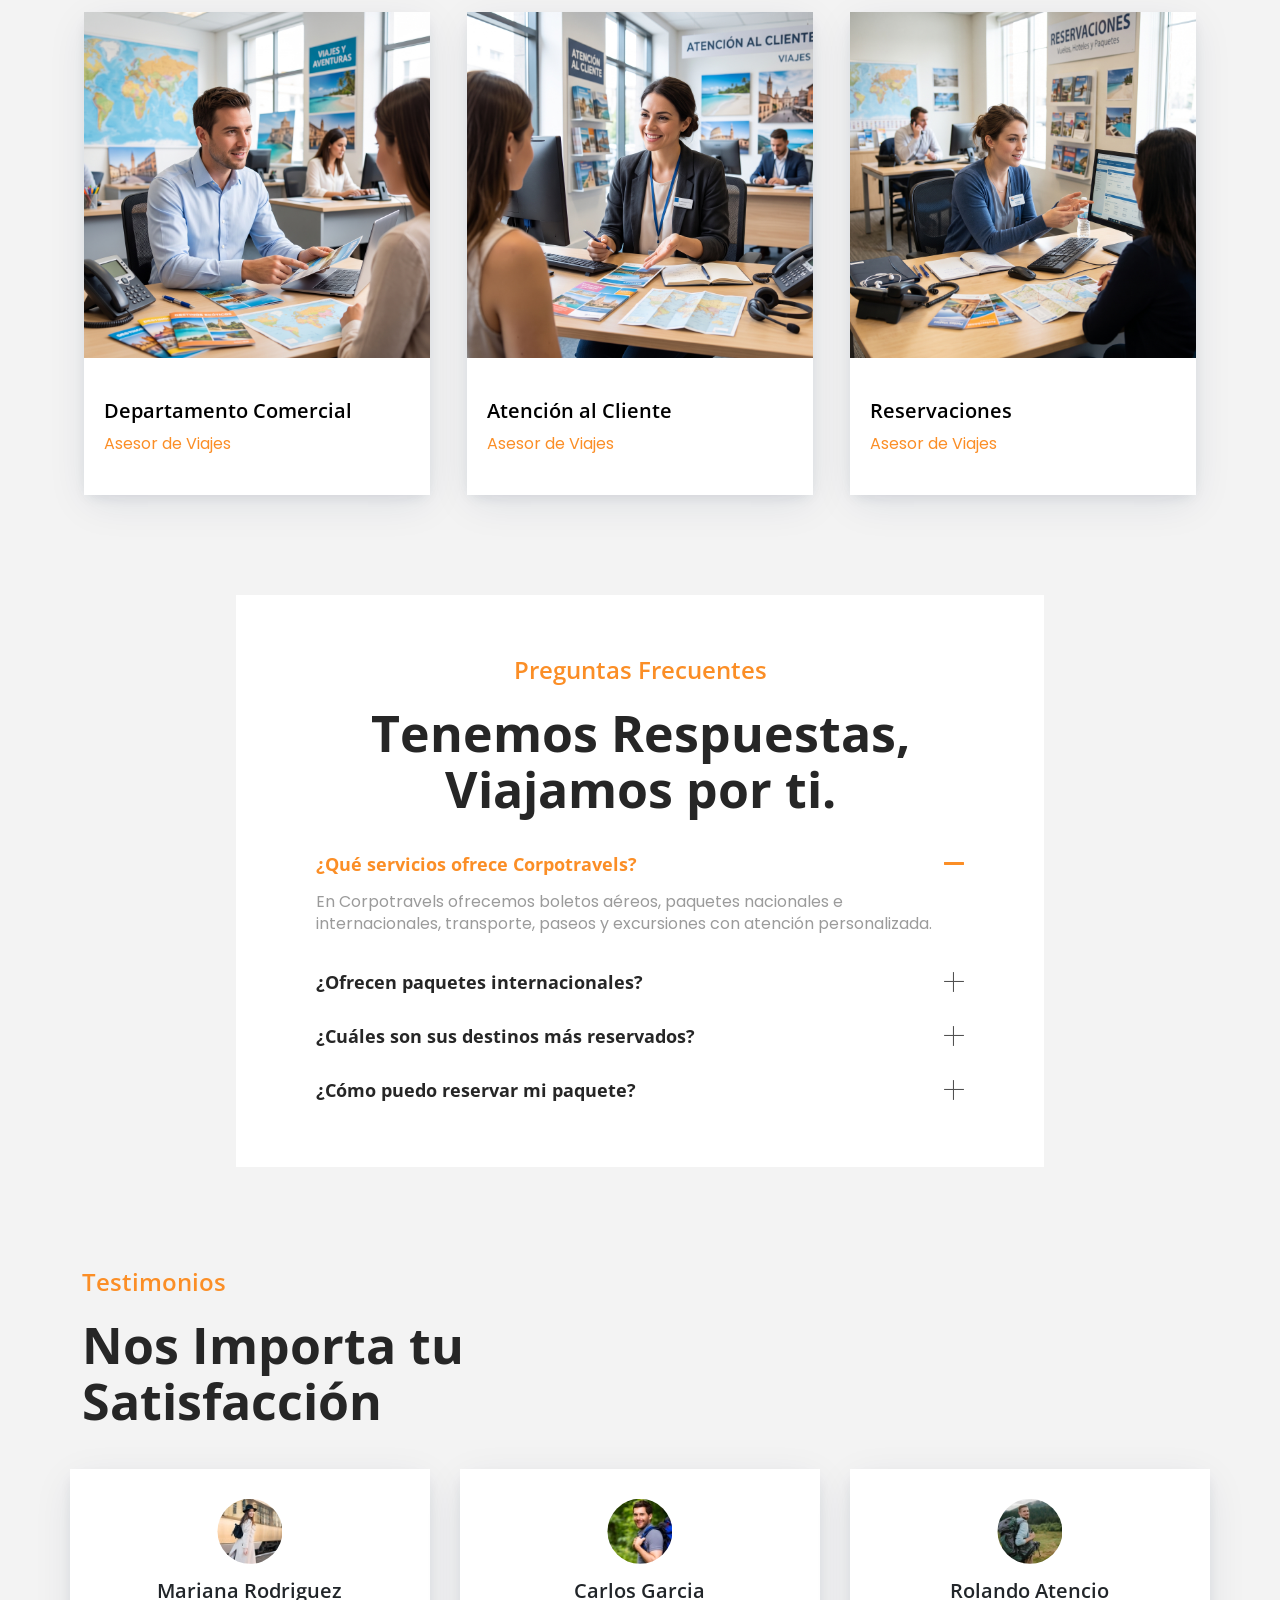
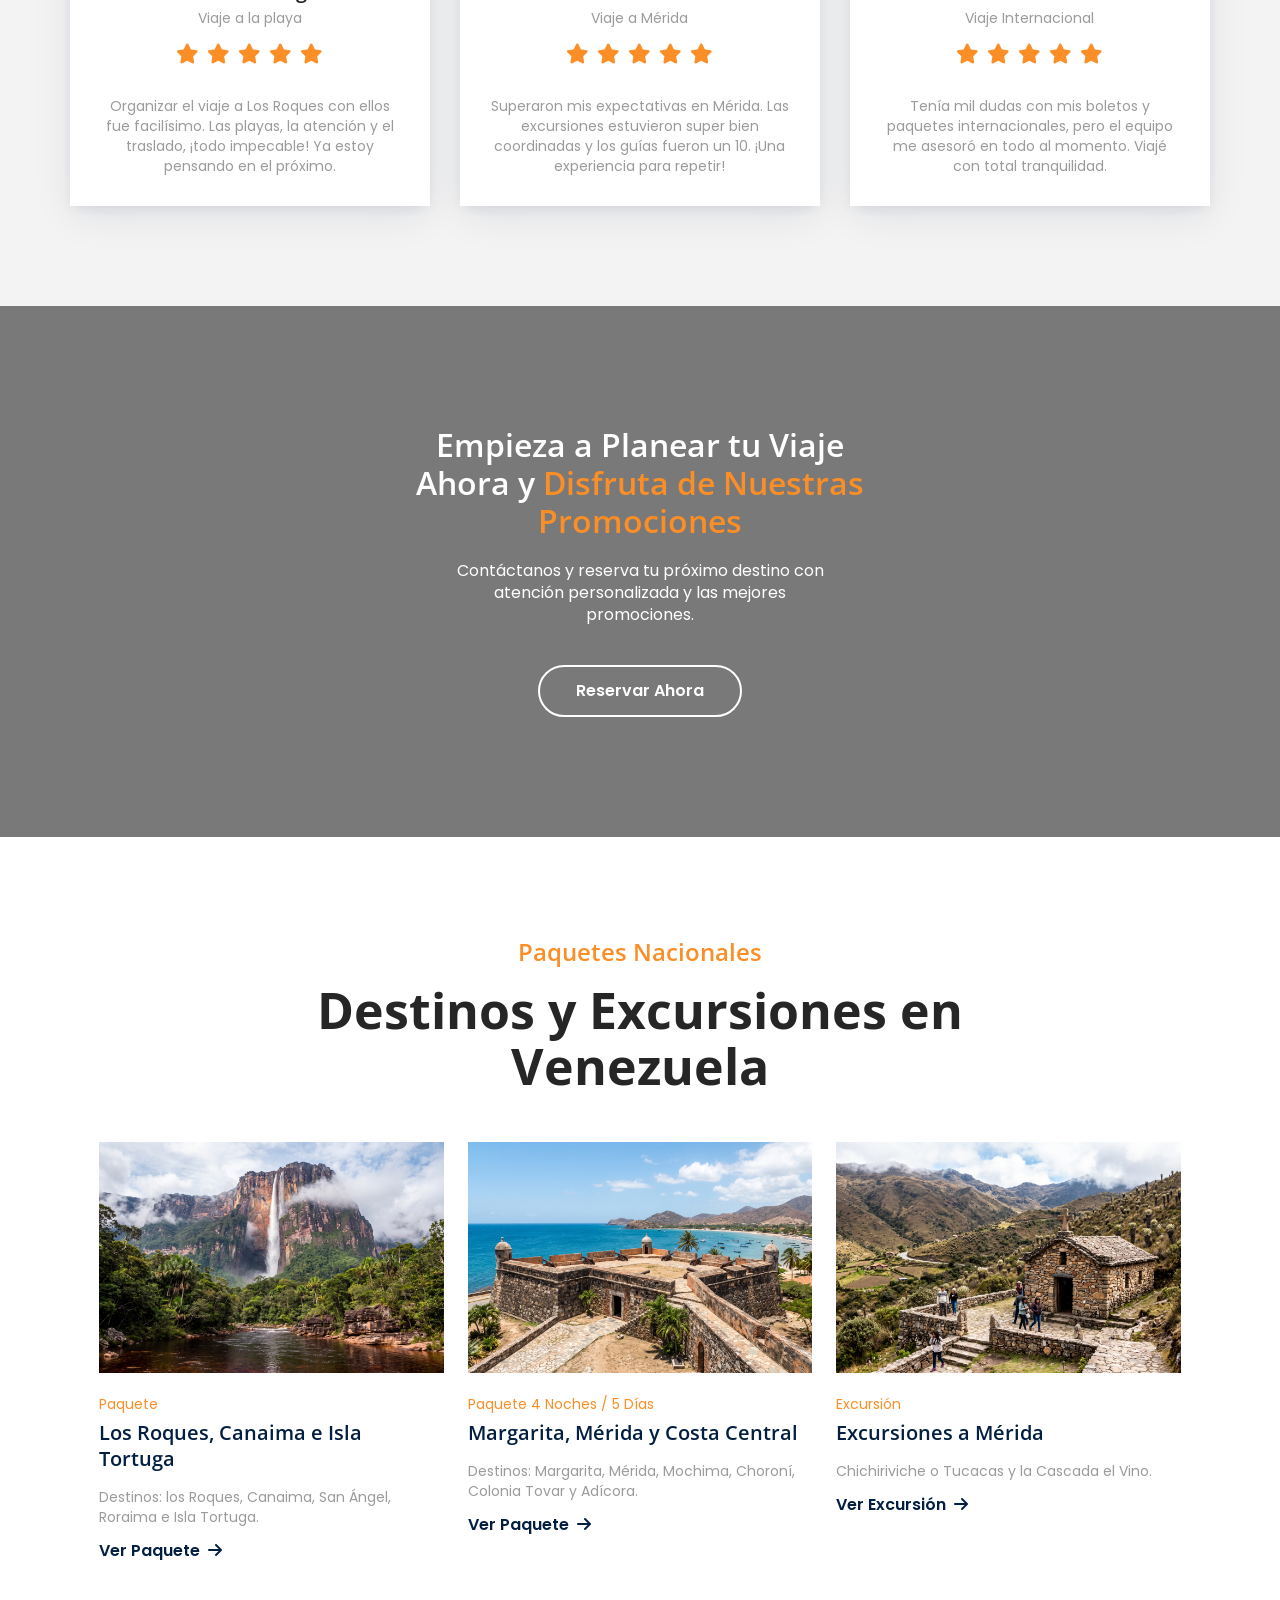
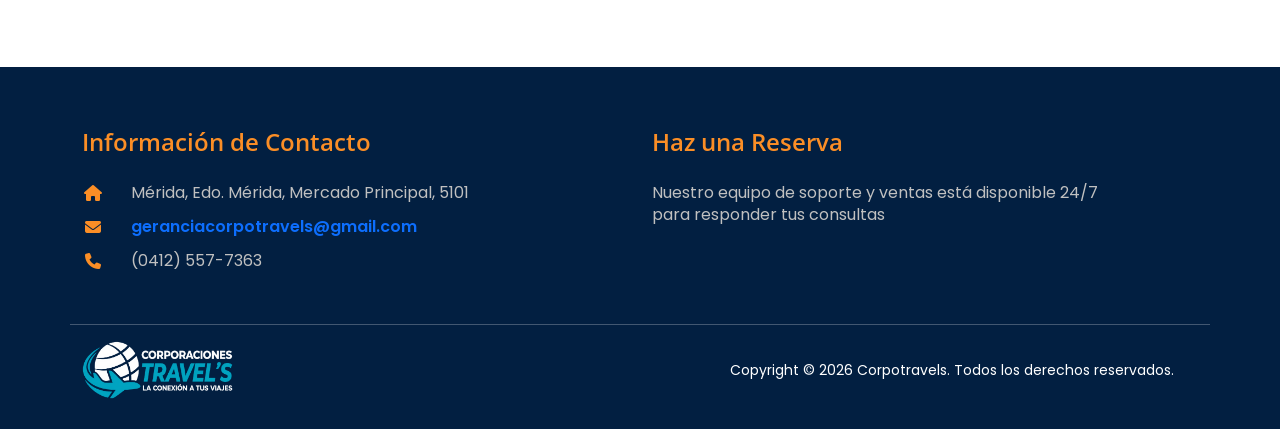
==== commit dc22de68: "Personalizar testimonios del index y pagina de testimonios - 3 testimonios propios: Mariana Rodrigue" ====
--- a/index.html
+++ b/index.html
@@ -659,8 +659,8 @@
                     <div class="col-md-4 col-sm-8 col-11" data-aos="fade-up" data-aos-delay="100">
                         <div class="d-flex flex-column align-items-center justify-content-center">
                             <figure><img src="assets/images/index/testimonials-1.webp?v=202610281844" alt="testimonialsImg"></figure>
-                            <h6>Raisa Barker</h6>
-                            <p>Viajero</p>
+                            <h6>Mariana Rodriguez</h6>
+                            <p>Viaje a la playa</p>
                             <div class="d-flex gap-2 mt-3 mb-4 pb-2">
                                 <i class="fa-solid fa-star"></i>
                                 <i class="fa-solid fa-star"></i>
@@ -668,14 +668,14 @@
                                 <i class="fa-solid fa-star"></i>
                                 <i class="fa-solid fa-star"></i>
                             </div>
-                            <p>Excelente atención y paquetes muy completos. ¡Volveremos a viajar con Corpotravels!</p>
+                            <p>Organizar el viaje a Los Roques con ellos fue facilísimo. Las playas, la atención y el traslado, ¡todo impecable! Ya estoy pensando en el próximo.</p>
                         </div>
                     </div>
                     <div class="col-md-4 col-sm-8 col-11" data-aos="fade-up" data-aos-delay="500">
                         <div class="d-flex flex-column align-items-center justify-content-center">
                             <figure><img src="assets/images/index/testimonials-2.webp?v=202610281844" alt="testimonialsImg"></figure>
-                            <h6>Terrence Baker</h6>
-                            <p>Viajero</p>
+                            <h6>Carlos Garcia</h6>
+                            <p>Viaje a Mérida</p>
                             <div class="d-flex gap-2 mt-3 mb-4 pb-2">
                                 <i class="fa-solid fa-star"></i>
                                 <i class="fa-solid fa-star"></i>
@@ -683,14 +683,14 @@
                                 <i class="fa-solid fa-star"></i>
                                 <i class="fa-solid fa-star"></i>
                             </div>
-                            <p>Excelente atención y paquetes muy completos. ¡Volveremos a viajar con Corpotravels!</p>
+                            <p>Superaron mis expectativas en Mérida. Las excursiones estuvieron super bien coordinadas y los guías fueron un 10. ¡Una experiencia para repetir!</p>
                         </div>
                     </div>
                     <div class="col-md-4 col-sm-8 col-11" data-aos="fade-up" data-aos-delay="900">
                         <div class="d-flex flex-column align-items-center justify-content-center">
                             <figure><img src="assets/images/index/testimonials-3.webp?v=202610281844" alt="testimonialsImg"></figure>
-                            <h6>Xiong Lee</h6>
-                            <p>Viajero</p>
+                            <h6>Rolando Atencio</h6>
+                            <p>Viaje Internacional</p>
                             <div class="d-flex gap-2 mt-3 mb-4 pb-2">
                                 <i class="fa-solid fa-star"></i>
                                 <i class="fa-solid fa-star"></i>
@@ -698,7 +698,7 @@
                                 <i class="fa-solid fa-star"></i>
                                 <i class="fa-solid fa-star"></i>
                             </div>
-                            <p>Excelente atención y paquetes muy completos. ¡Volveremos a viajar con Corpotravels!</p>
+                            <p>Tenía mil dudas con mis boletos y paquetes internacionales, pero el equipo me asesoró en todo al momento. Viajé con total tranquilidad.</p>
                         </div>
                     </div>
                 </div>
